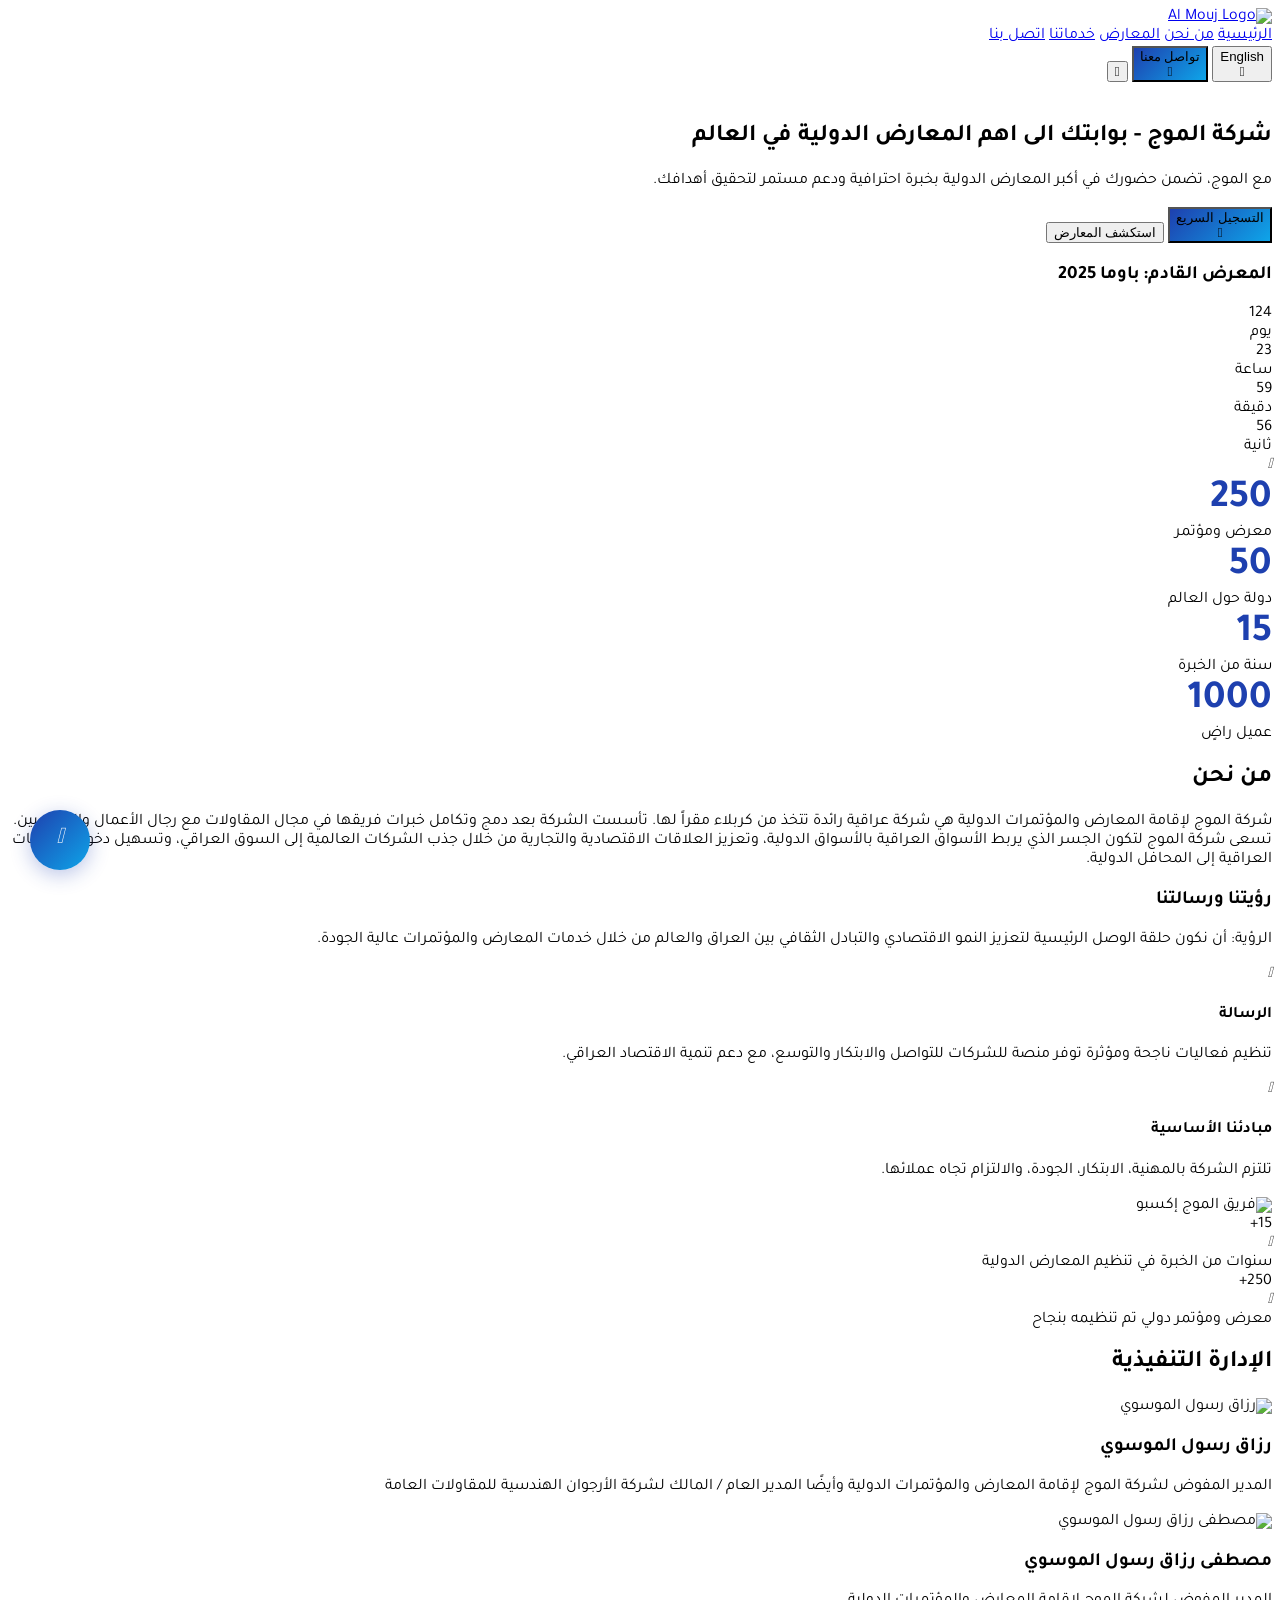
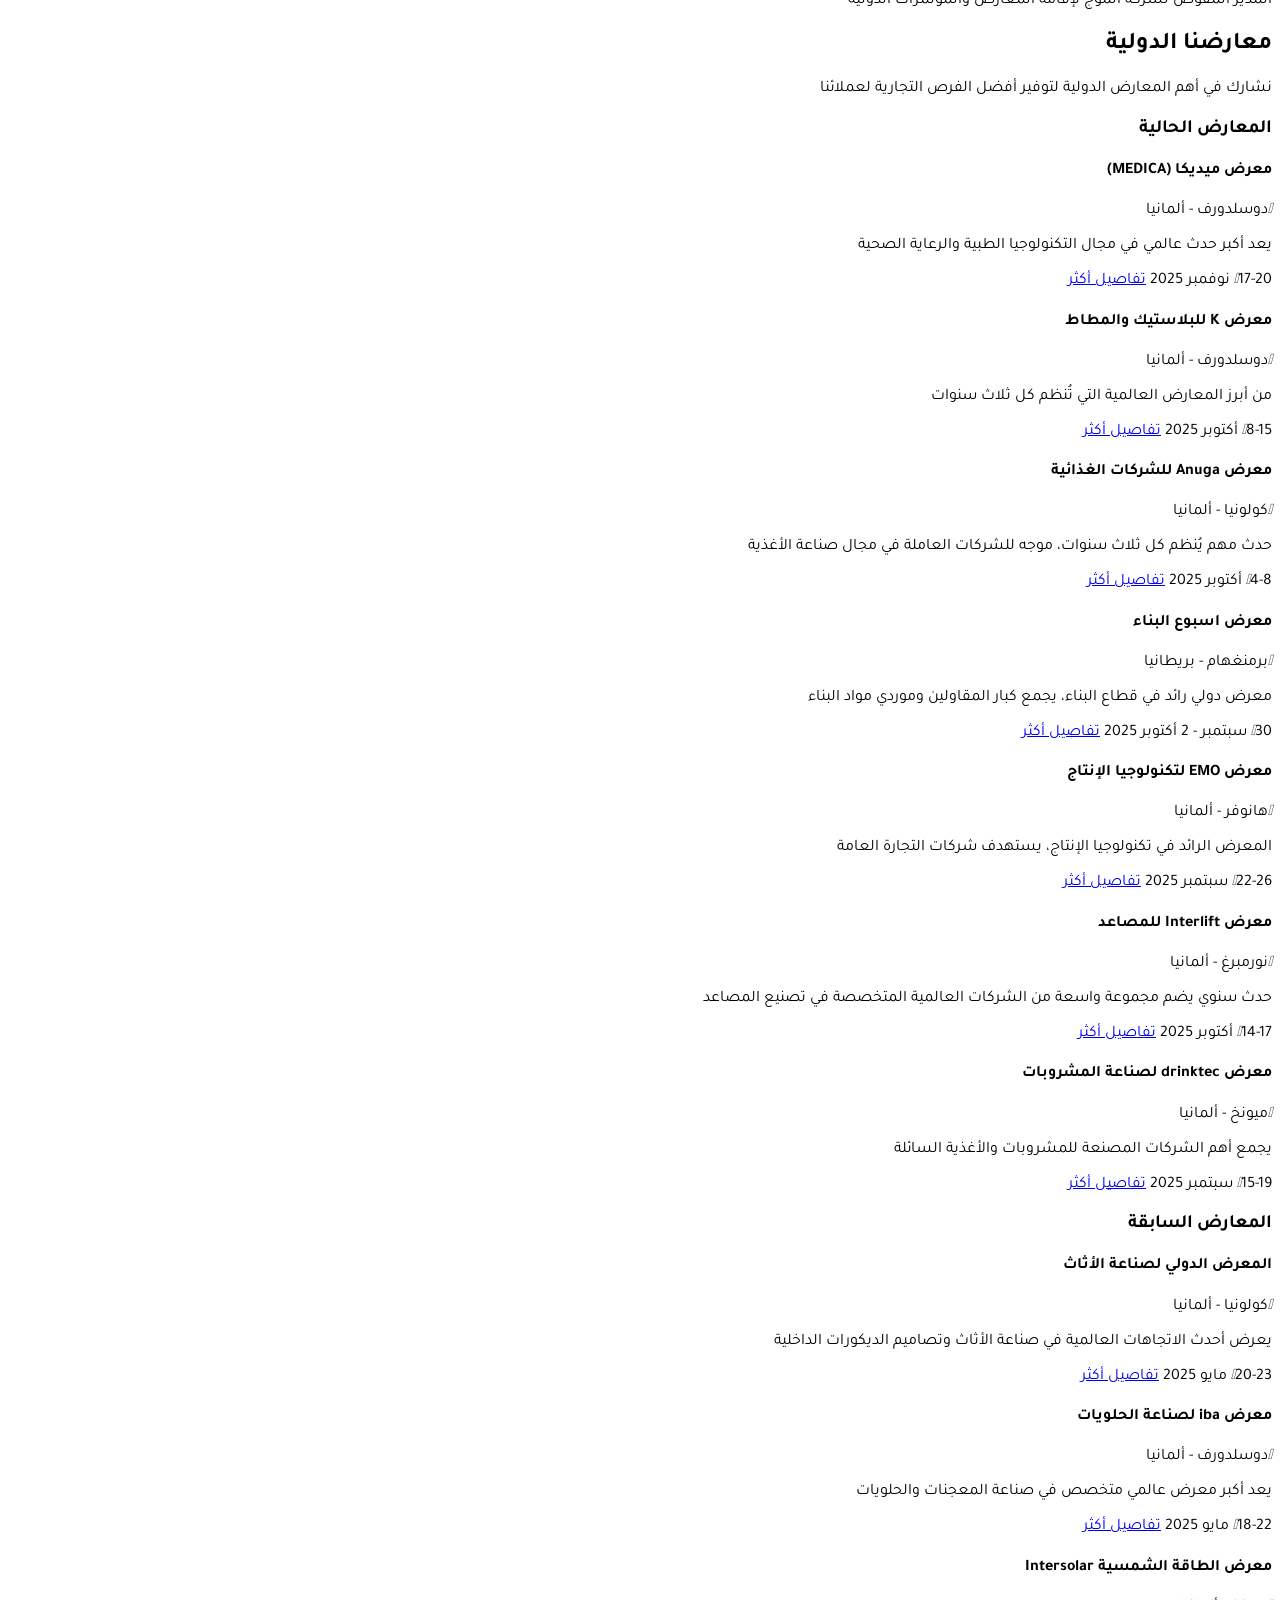
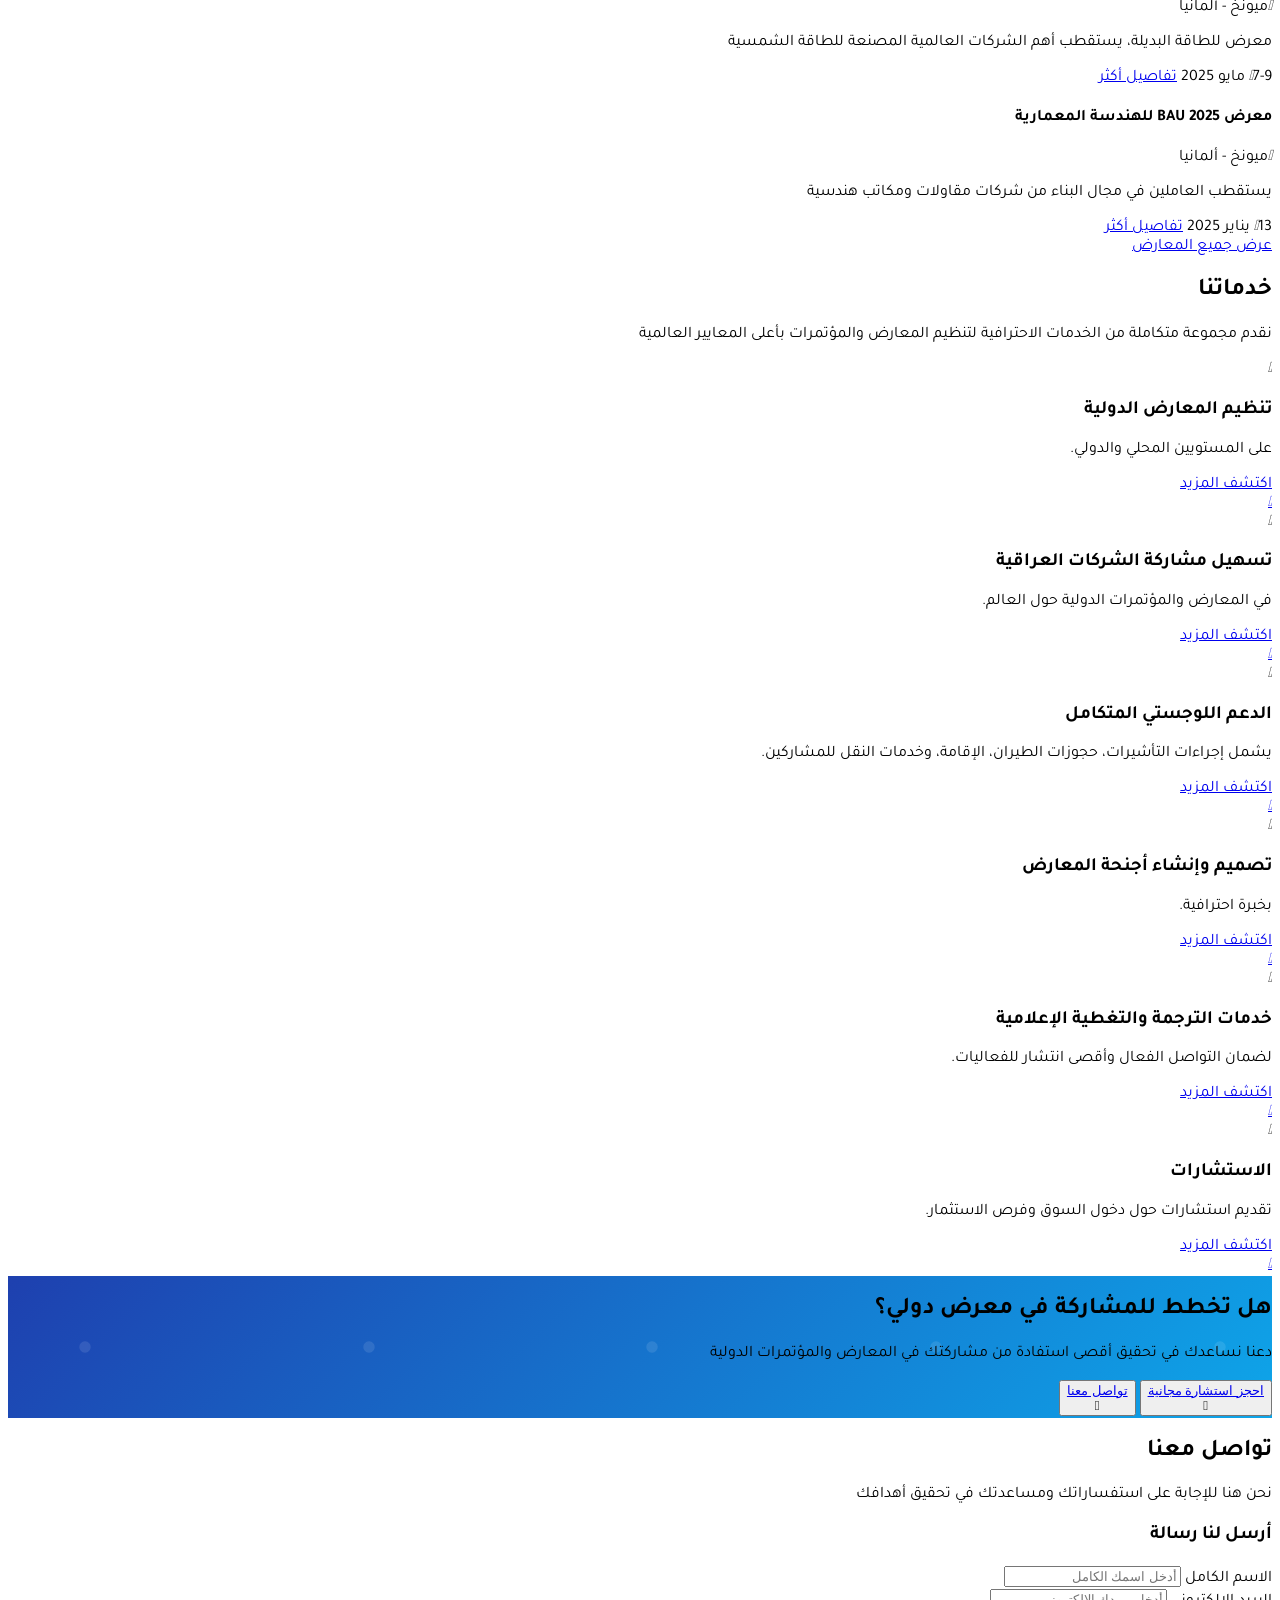
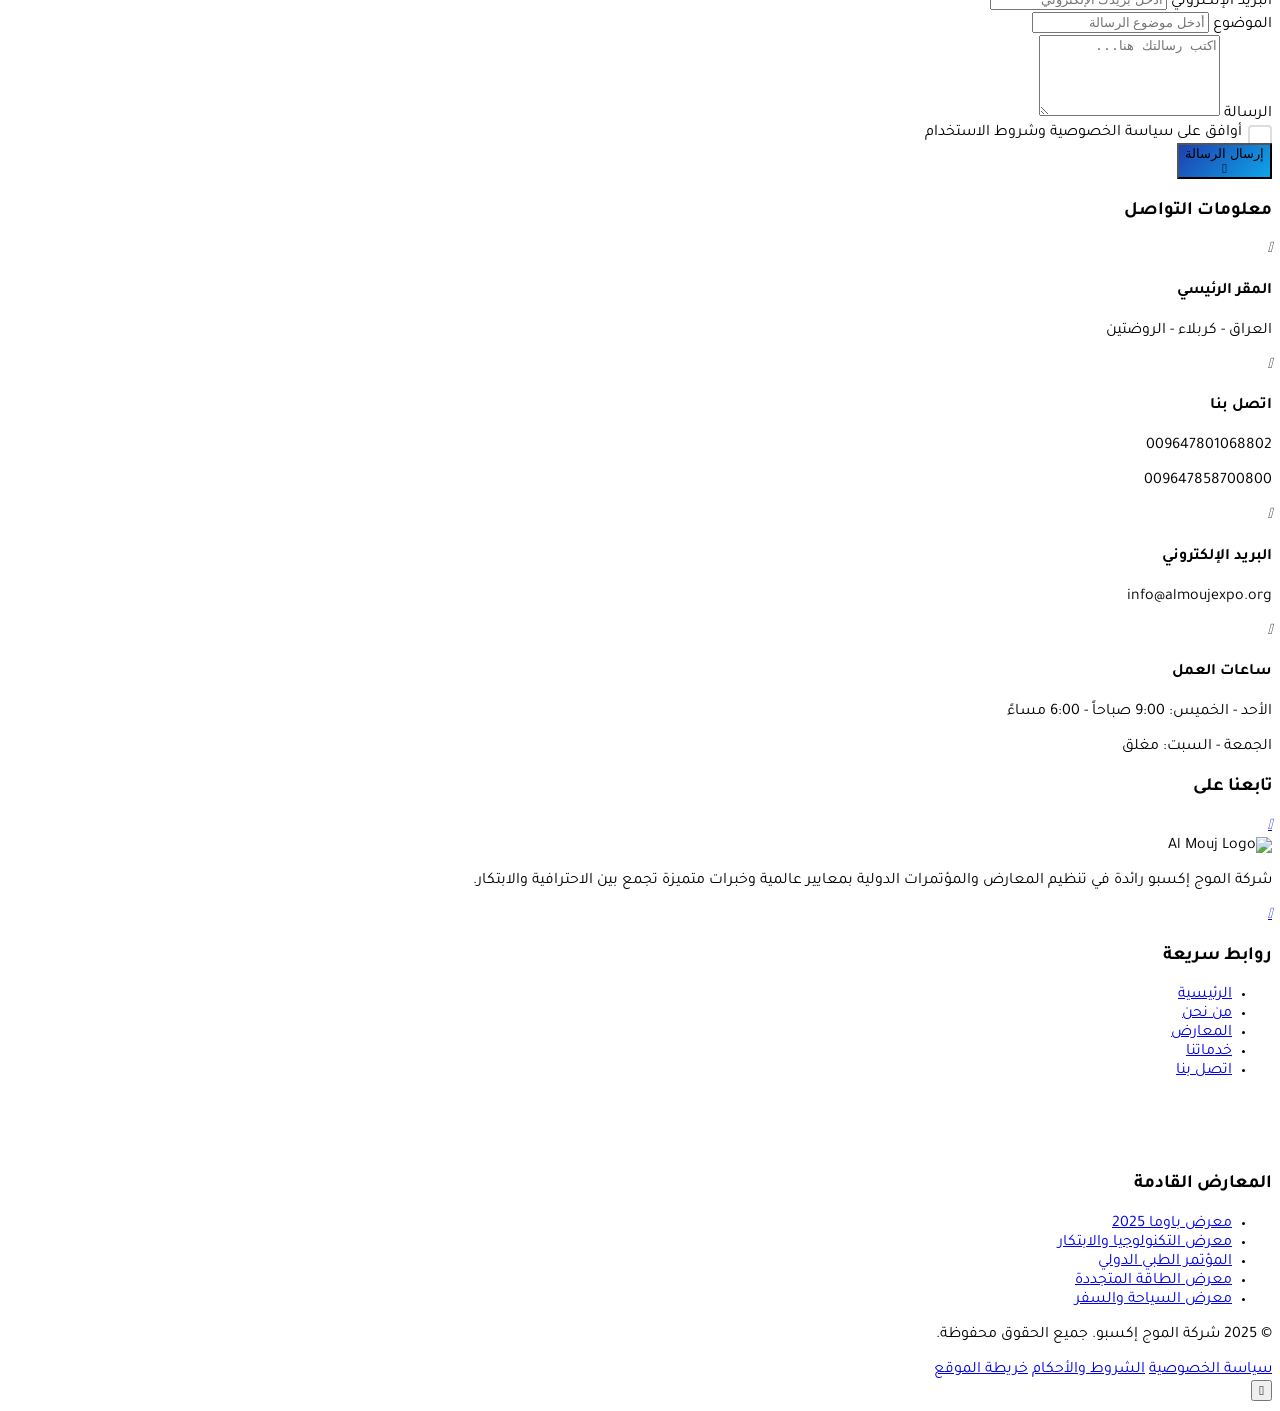
==== index.html @ dd0ef7db "Add files via upload" ====
<!DOCTYPE html>
<html lang="ar" dir="rtl">
<head>
    <meta charset="UTF-8">
    <meta name="viewport" content="width=device-width, initial-scale=1.0">
    <title>شركة الموج للمعارض الدولية</title>
    <link rel="icon" type="image/png" href="image/logo almouj .png" sizes="32*32">
    <meta name="description" content="شركة الموج إكسبو رائدة في تنظيم المعارض والمؤتمرات الدولية بمعايير عالمية وخبرات متميزة">
    <meta name="keywords" content="معارض دولية, مؤتمرات, تنظيم فعاليات, الموج إكسبو, معارض تجارية">
 

    <!-- Tailwind CSS -->
    <script src="https://cdn.tailwindcss.com/3.4.16"></script>
    <script>
        tailwind.config = {
            theme: {
                extend: {
                    colors: {
                        primary: '#1e40af',
                        secondary: '#daa520',
                        accent: '#0ea5e9'
                    },
                    borderRadius: {
                        'none': '0px',
                        'sm': '4px',
                        DEFAULT: '8px',
                        'md': '12px',
                        'lg': '16px',
                        'xl': '20px',
                        '2xl': '24px',
                        '3xl': '32px',
                        'full': '9999px',
                        'button': '8px'
                    },
                    animation: {
                        'fade-in': 'fadeIn 0.5s ease-in-out',
                        'slide-up': 'slideUp 0.6s ease-out',
                        'bounce-slow': 'bounce 2s infinite',
                        'pulse-slow': 'pulse 3s infinite',
                        'float': 'float 3s ease-in-out infinite'
                    },
                    keyframes: {
                        fadeIn: {
                            '0%': { opacity: '0' },
                            '100%': { opacity: '1' }
                        },
                        slideUp: {
                            '0%': { transform: 'translateY(30px)', opacity: '0' },
                            '100%': { transform: 'translateY(0)', opacity: '1' }
                        },
                        float: {
                            '0%, 100%': { transform: 'translateY(0px)' },
                            '50%': { transform: 'translateY(-10px)' }
                        }
                    }
                }
            }
        }
    </script>
    
    <!-- Google Fonts -->
    <link rel="preconnect" href="https://fonts.googleapis.com">
    <link rel="preconnect" href="https://fonts.gstatic.com" crossorigin>
    <link href="https://fonts.googleapis.com/css2?family=Tajawal:wght@300;400;500;700;900&display=swap" rel="stylesheet">
    
    <!-- Remix Icons -->
    <link rel="stylesheet" href="https://cdnjs.cloudflare.com/ajax/libs/remixicon/4.6.0/remixicon.min.css">
    
    <!-- AOS Animation Library -->
    <link href="https://unpkg.com/aos@2.3.1/dist/aos.css" rel="stylesheet">
    
    <!-- Custom Advanced Styles -->
    <link rel="stylesheet" href="styles.css">
    
    <style>
        :where([class^="ri-"])::before { content: "\f3c2"; }
        
        body {
            font-family: 'Tajawal', sans-serif;
            scroll-behavior: smooth;
        }
        
        /* Loading Screen */
        .loading-screen {
            position: fixed;
            top: 0;
            left: 0;
            width: 100%;
            height: 100%;
            background: linear-gradient(135deg, #1e40af, #0ea5e9);
            display: flex;
            justify-content: center;
            align-items: center;
            z-index: 9999;
            transition: opacity 0.5s ease-out;
        }
        
        .loading-logo {
            width: 100px;
            height: 100px;
            border: 4px solid rgba(255, 255, 255, 0.3);
            border-top: 4px solid white;
            border-radius: 50%;
            animation: spin 1s linear infinite;
        }
        
        @keyframes spin {
            0% { transform: rotate(0deg); }
            100% { transform: rotate(360deg); }
        }
        
        /* Custom Scrollbar */
        ::-webkit-scrollbar {
            width: 8px;
        }
        
        ::-webkit-scrollbar-track {
            background: #f1f1f1;
        }
        
        ::-webkit-scrollbar-thumb {
            background: #1e40af;
            border-radius: 4px;
        }
        
        ::-webkit-scrollbar-thumb:hover {
            background: #1e3a8a;
        }
        
        /* Enhanced Animations */
        .countdown-item {
            position: relative;
            animation: float 3s ease-in-out infinite;
        }
        
        .countdown-item:nth-child(2) {
            animation-delay: 0.5s;
        }
        
        .countdown-item:nth-child(3) {
            animation-delay: 1s;
        }
        
        .countdown-item:nth-child(4) {
            animation-delay: 1.5s;
        }
        
        .countdown-item::after {
            content: ':';
            position: absolute;
            right: -12px;
            top: 50%;
            transform: translateY(-50%);
            font-size: 2rem;
            color: #fff;
        }
        
        .countdown-item:last-child::after {
            display: none;
        }
        
        .partner-logo {
            transition: all 0.3s ease;
            cursor: pointer;
        }
        
        .partner-logo:hover {
            transform: scale(1.1) rotate(5deg);
            box-shadow: 0 10px 25px rgba(0,0,0,0.15);
        }
        
        .service-card {
            transition: all 0.3s ease;
            position: relative;
            overflow: hidden;
        }
        
        .service-card::before {
            content: '';
            position: absolute;
            top: 0;
            left: -100%;
            width: 100%;
            height: 100%;
            background: linear-gradient(90deg, transparent, rgba(30, 64, 175, 0.1), transparent);
            transition: left 0.5s;
        }
        
        .service-card:hover::before {
            left: 100%;
        }
        
        .service-card:hover {
            transform: translateY(-10px);
            box-shadow: 0 20px 40px rgba(0,0,0,0.1);
        }
        
        .service-card:hover .service-icon {
            transform: translateY(-10px) scale(1.1);
            color: #1e40af;
        }
        
        .service-icon {
            transition: all 0.3s ease;
        }
        
        .hero-overlay {
            background: linear-gradient(135deg, rgba(0,0,0,0.1), rgba(30,64,175,0.8));
        }
        
        /* Enhanced Form Styles */
        input:focus, textarea:focus, select:focus {
            outline: none;
            border-color: #1e40af;
            box-shadow: 0 0 0 3px rgba(30, 64, 175, 0.1);
            transform: translateY(-2px);
        }
        
        input, textarea, select {
            transition: all 0.3s ease;
        }
        
        /* Custom Checkbox */
        .custom-checkbox {
            position: relative;
            padding-right: 30px;
            cursor: pointer;
            user-select: none;
        }
        
        .custom-checkbox input {
            position: absolute;
            opacity: 0;
            cursor: pointer;
            height: 0;
            width: 0;
        }
        
        .checkmark {
            position: absolute;
            top: 0;
            right: 0;
            height: 20px;
            width: 20px;
            background-color: #fff;
            border: 2px solid #ddd;
            border-radius: 4px;
            transition: all 0.3s ease;
        }
        
        .custom-checkbox:hover input ~ .checkmark {
            border-color: #1e40af;
            transform: scale(1.1);
        }
        
        .custom-checkbox input:checked ~ .checkmark {
            background-color: #1e40af;
            border-color: #1e40af;
        }
        
        .checkmark:after {
            content: "";
            position: absolute;
            display: none;
        }
        
        .custom-checkbox input:checked ~ .checkmark:after {
            display: block;
        }
        
        .custom-checkbox .checkmark:after {
            left: 6px;
            top: 2px;
            width: 5px;
            height: 10px;
            border: solid white;
            border-width: 0 2px 2px 0;
            transform: rotate(45deg);
        }
        
        /* Tab Styles */
        .tab-button {
            transition: all 0.3s ease;
            position: relative;
        }
        
        .tab-button.active {
            background-color: #1e40af;
            color: white;
            transform: translateY(-2px);
            box-shadow: 0 5px 15px rgba(30, 64, 175, 0.3);
        }
        
        .tab-button:not(.active):hover {
            background-color: rgba(30, 64, 175, 0.1);
            transform: translateY(-1px);
        }
        
        /* Enhanced Button Styles */
        .btn-primary {
            background: linear-gradient(135deg, #1e40af, #0ea5e9);
            transition: all 0.3s ease;
            position: relative;
            overflow: hidden;
        }
        
        .btn-primary::before {
            content: '';
            position: absolute;
            top: 0;
            left: -100%;
            width: 100%;
            height: 100%;
            background: linear-gradient(90deg, transparent, rgba(255,255,255,0.2), transparent);
            transition: left 0.5s;
        }
        
        .btn-primary:hover::before {
            left: 100%;
        }
        
        .btn-primary:hover {
            transform: translateY(-2px);
            box-shadow: 0 10px 25px rgba(30, 64, 175, 0.3);
        }
        
        /* Parallax Effect */
        .parallax {
            background-attachment: fixed;
            background-position: center;
            background-repeat: no-repeat;
            background-size: cover;
        }
        
        /* Statistics Counter Animation */
        .stat-number {
            font-size: 2.5rem;
            font-weight: bold;
            color: #1e40af;
        }
        
        /* Blog Card Hover Effects */
        .blog-card {
            transition: all 0.3s ease;
            position: relative;
            overflow: hidden;
        }
        
        .blog-card:hover {
            transform: translateY(-10px);
            box-shadow: 0 20px 40px rgba(0,0,0,0.15);
        }
        
        .blog-card:hover .blog-image {
            transform: scale(1.1);
        }
        
        .blog-image {
            transition: transform 0.5s ease;
        }
        
        /* Floating Chat Button */
        .chat-button {
            position: fixed;
            bottom: 30px;
            left: 30px;
            width: 60px;
            height: 60px;
            background: linear-gradient(135deg, #1e40af, #0ea5e9);
            border-radius: 50%;
            display: flex;
            align-items: center;
            justify-content: center;
            color: white;
            font-size: 24px;
            cursor: pointer;
            box-shadow: 0 5px 20px rgba(30, 64, 175, 0.3);
            transition: all 0.3s ease;
            z-index: 1000;
            animation: bounce-slow 2s infinite;
        }
        
        .chat-button:hover {
            transform: scale(1.1);
            box-shadow: 0 10px 30px rgba(30, 64, 175, 0.4);
        }
        
        /* Mobile Menu Animation */
        .mobile-menu {
            transform: translateX(100%);
            transition: transform 0.3s ease;
        }
        
        .mobile-menu.active {
            transform: translateX(0);
        }
        
        /* Progress Bar */
        .progress-bar {
            position: fixed;
            top: 0;
            left: 0;
            height: 3px;
            background: linear-gradient(90deg, #1e40af, #0ea5e9);
            z-index: 9999;
            transition: width 0.3s ease;
        }
        
        /* Testimonial Carousel */
        .testimonial-card {
            min-height: 200px;
            transition: all 0.3s ease;
        }
        
        .testimonial-card:hover {
            transform: scale(1.05);
        }
        
        /* Map Pins Animation */
        .map-pin {
            animation: pulse 2s infinite;
        }
        
        .map-pin:nth-child(2) { animation-delay: 0.5s; }
        .map-pin:nth-child(3) { animation-delay: 1s; }
        .map-pin:nth-child(4) { animation-delay: 1.5s; }
        
        /* Newsletter Section */
        .newsletter-bg {
            background: linear-gradient(135deg, #1e40af, #0ea5e9);
            position: relative;
            overflow: hidden;
        }
        
        .newsletter-bg::before {
            content: '';
            position: absolute;
            top: -50%;
            left: -50%;
            width: 200%;
            height: 200%;
            background: url('data:image/svg+xml,<svg xmlns="http://www.w3.org/2000/svg" viewBox="0 0 100 100"><circle cx="50" cy="50" r="2" fill="rgba(255,255,255,0.1)"/></svg>') repeat;
            animation: float 20s linear infinite;
        }
        
        /* Enhanced Responsive Design */
        @media (max-width: 768px) {
            .hero-title {
                font-size: 2.5rem;
            }
            
            .countdown-item {
                width: 60px;
                padding: 0.5rem;
            }
            
            .service-card {
                margin-bottom: 1rem;
            }
        }
        
        /* Dark Mode Support */
        @media (prefers-color-scheme: dark) {
            .bg-white {
                background-color: #1f2937;
            }
            
            .text-gray-900 {
                color: #f9fafb;
            }
            
            .text-gray-700 {
                color: #d1d5db;
            }
        }
    </style>
</head>

<body class="bg-white">
    <!-- Loading Screen -->
    <div id="loading-screen" class="loading-screen">
        <div class="loading-logo"></div>
    </div>
    
    <!-- Progress Bar -->
    <div id="progress-bar" class="progress-bar" style="width: 0%"></div>
    
    <!-- Navigation -->
    <header class="bg-white/95 backdrop-blur-sm shadow-md fixed w-full top-0 z-50 transition-all duration-300" id="navbar">
        <div class="container mx-auto px-4 py-3 flex items-center justify-between">
            <a href="#home">  <img src="image/logo almouj .png" alt="Al Mouj Logo" class="h-full" width="160" >  </a>

            
            <nav class="hidden md:flex items-center space-x-1 space-x-reverse">
                
                <a href="#home" class="nav-link px-4 py-2 text-gray-800 hover:text-primary font-medium transition-all duration-300 hover:bg-primary/5 rounded-lg" >الرئيسية</a>
                <a href="#about" class="nav-link px-4 py-2 text-gray-800 hover:text-primary font-medium transition-all duration-300 hover:bg-primary/5 rounded-lg">من نحن</a>
                <a href="#exhibitions" class="nav-link px-4 py-2 text-gray-800 hover:text-primary font-medium transition-all duration-300 hover:bg-primary/5 rounded-lg">المعارض</a>
                <a href="#services" class="nav-link px-4 py-2 text-gray-800 hover:text-primary font-medium transition-all duration-300 hover:bg-primary/5 rounded-lg">خدماتنا</a>
                <a href="#contact" class="nav-link px-4 py-2 text-gray-800 hover:text-primary font-medium transition-all duration-300 hover:bg-primary/5 rounded-lg">اتصل بنا</a>
            
            </nav>
            
            <div class="flex items-center space-x-4 space-x-reverse">
                <button class="bg-white border border-gray-300 rounded-button px-3 py-1 text-sm text-gray-700 hover:bg-gray-50 transition-all duration-300 hover:scale-105 whitespace-nowrap">
                    <span class="flex items-center">
                        <span class="mr-1">English</span>
                        <div class="w-5 h-5 flex items-center justify-center">
                            <i class="ri-global-line"></i>
                        </div>
                    </span>
                </button>                <button class="btn-primary text-white rounded-button px-5 py-2 whitespace-nowrap" onclick="window.location.href='https://typecard.com/418518d1/'">
                    <span class="flex items-center">
                        <span class="mr-1">تواصل معنا</span>
                        <div class="w-5 h-5 flex items-center justify-center">
                            <i class="ri-phone-line"></i>
                        </div>
                    </span>
                </button>               
                <button class="md:hidden w-10 h-10 flex items-center justify-center text-gray-700 hover:bg-gray-100 rounded-lg transition-colors" id="mobile-menu-button">
                    <i class="ri-menu-line text-2xl"></i>
                </button>
            </div>
        </div>
        
        <!-- Mobile Menu -->
        <div id="mobile-menu" class="mobile-menu md:hidden bg-white border-t shadow-lg">
            <div class="container mx-auto px-4 py-2">
                <div class="flex flex-col space-y-2">
                    <a href="#home" class="mobile-nav-link px-4 py-3 text-gray-800 hover:text-primary hover:bg-primary/5 font-medium transition-all duration-300 rounded-lg">الرئيسية</a>
                    <a href="#about" class="mobile-nav-link px-4 py-3 text-gray-800 hover:text-primary hover:bg-primary/5 font-medium transition-all duration-300 rounded-lg">من نحن</a>
                    <a href="#exhibitions" class="mobile-nav-link px-4 py-3 text-gray-800 hover:text-primary hover:bg-primary/5 font-medium transition-all duration-300 rounded-lg">المعارض</a>
                    <a href="#services" class="mobile-nav-link px-4 py-3 text-gray-800 hover:text-primary hover:bg-primary/5 font-medium transition-all duration-300 rounded-lg">خدماتنا</a>
                    <a href="#partners" class="mobile-nav-link px-4 py-3 text-gray-800 hover:text-primary hover:bg-primary/5 font-medium transition-all duration-300 rounded-lg">شركاؤنا</a>
                    <a href="#blog" class="mobile-nav-link px-4 py-3 text-gray-800 hover:text-primary hover:bg-primary/5 font-medium transition-all duration-300 rounded-lg">المدونة</a>
                    <a href="#contact" class="mobile-nav-link px-4 py-3 text-gray-800 hover:text-primary hover:bg-primary/5 font-medium transition-all duration-300 rounded-lg">اتصل بنا</a>
                </div>
            </div>
        </div>
    </header>

    <!-- Hero Section -->
    <section id="home" class="relative h-screen pt-16 overflow-hidden">
        <div class="absolute inset-0 w-full h-full parallax" style="background-image: url('https://readdy.ai/api/search-image?query=professional%20exhibition%20hall%20with%20international%20business%20people%20networking%2C%20modern%20architecture%2C%20luxury%20design%2C%20blue%20and%20gold%20color%20scheme%2C%20high-end%20corporate%20event%2C%20global%20business%20conference%2C%20professional%20lighting%2C%20wide%20angle%20view&width=1920&height=1080&seq=hero1&orientation=landscape'); background-size: cover; background-position: center;"></div>
        <div class="absolute inset-0 hero-overlay"></div>
        
        <div class="container mx-auto px-4 h-full flex items-center relative z-10">
            <div class="max-w-4xl" data-aos="fade-up" data-aos-duration="1000">
                <h1 class="hero-title text-4xl md:text-5xl lg:text-6xl font-bold text-white mb-6">
                    <span class="block mb-2 animate-slide-up">شركة الموج - بوابتك الى اهم المعارض الدولية في العالم</span>
                </h1>
                
                <p class="text-xl text-white/90 mb-8 animate-fade-in" style="animation-delay: 0.6s;">
                    مع الموج، تضمن حضورك في أكبر المعارض الدولية بخبرة احترافية ودعم مستمر لتحقيق أهدافك.
                </p>
                
                <div class="flex flex-col sm:flex-row space-y-4 sm:space-y-0 sm:space-x-4 sm:space-x-reverse animate-fade-in" style="animation-delay: 0.8s;">
                    <button class="btn-primary text-white rounded-button px-8 py-3 text-lg font-medium whitespace-nowrap" onclick="window.location.href=\'https://typecard.com/418518d1/\'">
                        <span class="flex items-center justify-center">
                            <span>التسجيل السريع</span>
                            <div class="w-6 h-6 flex items-center justify-center mr-2">
                                <i class="ri-arrow-left-line"></i>
                            </div>
                        </span>
                    </button>
                    
                    <button class="bg-white/10 backdrop-blur-sm text-white border border-white/30 rounded-button px-8 py-3 text-lg font-medium hover:bg-white/20 transition-all duration-300 hover:scale-105 whitespace-nowrap" onclick="window.location.href=\'https://typecard.com/418518d1/\'">
                        <span class="flex items-center justify-center">
                            <span>استكشف المعارض</span>
                        </span>
                    </button>
                </div>
            </div>
        </div>
        
        <!-- Countdown Section -->
        <div class="absolute bottom-10 left-0 right-0 z-10" data-aos="fade-up" data-aos-delay="1000">
            <div class="container mx-auto px-4">
                <div class="bg-white/10 backdrop-blur-md rounded-lg p-6 max-w-3xl mx-auto border border-white/20">
                    <h3 class="text-xl text-white font-bold mb-4 text-center">المعرض القادم: باوما 2025</h3>
                    <div class="flex justify-center space-x-4 space-x-reverse">
                        <div class="countdown-item bg-primary/80 backdrop-blur-sm rounded-lg p-3 w-20 text-center">
                            <div class="text-2xl font-bold text-white" id="days">125</div>
                            <div class="text-xs text-white/80">يوم</div>
                        </div>
                        <div class="countdown-item bg-primary/80 backdrop-blur-sm rounded-lg p-3 w-20 text-center">
                            <div class="text-2xl font-bold text-white" id="hours">16</div>
                            <div class="text-xs text-white/80">ساعة</div>
                        </div>
                        <div class="countdown-item bg-primary/80 backdrop-blur-sm rounded-lg p-3 w-20 text-center">
                            <div class="text-2xl font-bold text-white" id="minutes">42</div>
                            <div class="text-xs text-white/80">دقيقة</div>
                        </div>
                        <div class="countdown-item bg-primary/80 backdrop-blur-sm rounded-lg p-3 w-20 text-center">
                            <div class="text-2xl font-bold text-white" id="seconds">37</div>
                            <div class="text-xs text-white/80">ثانية</div>
                        </div>
                    </div>
                </div>
            </div>
        </div>
        
        <!-- Scroll Indicator -->
        <div class="absolute bottom-5 left-1/2 transform -translate-x-1/2 text-white animate-bounce">
            <i class="ri-arrow-down-line text-2xl"></i>
        </div>
    </section>

    <!-- Statistics Section -->
    <section class="py-16 bg-gradient-to-r from-primary to-accent text-white">
        <div class="container mx-auto px-4">
            <div class="grid grid-cols-2 md:grid-cols-4 gap-8 text-center">
                <div data-aos="fade-up" data-aos-delay="100">
                    <div class="stat-number text-white" data-count="250">0</div>
                    <div class="text-white/80">معرض ومؤتمر</div>
                </div>
                <div data-aos="fade-up" data-aos-delay="200">
                    <div class="stat-number text-white" data-count="50">0</div>
                    <div class="text-white/80">دولة حول العالم</div>
                </div>
                <div data-aos="fade-up" data-aos-delay="300">
                    <div class="stat-number text-white" data-count="15">0</div>
                    <div class="text-white/80">سنة من الخبرة</div>
                </div>
                <div data-aos="fade-up" data-aos-delay="400">
                    <div class="stat-number text-white" data-count="1000">0</div>
                    <div class="text-white/80">عميل راضٍ</div>
                </div>
            </div>
        </div>
    </section>


    <!-- About Section -->
    <section id="about" class="py-20 bg-gray-50">
        <div class="container mx-auto px-4">
            <div class="text-center mb-16" data-aos="fade-up">
                <h2 class="text-3xl md:text-4xl font-bold text-gray-900 mb-4">من نحن</h2>
                <p class="text-lg text-gray-600 max-w-3xl mx-auto">شركة الموج لإقامة المعارض والمؤتمرات الدولية هي شركة عراقية رائدة تتخذ من كربلاء مقراً لها. تأسست الشركة بعد دمج وتكامل خبرات فريقها في مجال المقاولات مع رجال الأعمال والصناعيين. تسعى شركة الموج لتكون الجسر الذي يربط الأسواق العراقية بالأسواق الدولية، وتعزيز العلاقات الاقتصادية والتجارية من خلال جذب الشركات العالمية إلى السوق العراقي، وتسهيل دخول الشركات العراقية إلى المحافل الدولية.</p>
            </div>
            
            <div class="grid grid-cols-1 md:grid-cols-2 gap-12 items-center">
                <div data-aos="fade-right">
                    <h3 class="text-2xl font-bold text-gray-900 mb-4">رؤيتنا ورسالتنا</h3>
                    <p class="text-gray-700 mb-6">الرؤية: أن نكون حلقة الوصل الرئيسية لتعزيز النمو الاقتصادي والتبادل الثقافي بين العراق والعالم من خلال خدمات المعارض والمؤتمرات عالية الجودة.</p>
                    
                    <div class="space-y-4">
                        <div class="flex items-start" data-aos="fade-up" data-aos-delay="100">
                            <div class="w-10 h-10 flex items-center justify-center bg-primary/10 rounded-full text-primary mr-4 flex-shrink-0">
                                <i class="ri-eye-line text-xl"></i>
                            </div>
                            
                            <div>
                                <h4 class="text-lg font-medium text-gray-900 mb-1">الرسالة</h4>
                                <p class="text-gray-700">تنظيم فعاليات ناجحة ومؤثرة توفر منصة للشركات للتواصل والابتكار والتوسع، مع دعم تنمية الاقتصاد العراقي.</p>
                            </div>
                        </div>
                        
                        <div class="flex items-start" data-aos="fade-up" data-aos-delay="200">
                            <div class="w-10 h-10 flex items-center justify-center bg-primary/10 rounded-full text-primary mr-4 flex-shrink-0">
                                <i class="ri-flag-line text-xl"></i>
                            </div>
                            <div>
                                <h4 class="text-lg font-medium text-gray-900 mb-1">مبادئنا الأساسية</h4>
                                <p class="text-gray-700">تلتزم الشركة بالمهنية، الابتكار، الجودة، والالتزام تجاه عملائها.</p>
                            </div>
                        </div>

                    </div>
                </div>
                
                <div class="relative" data-aos="fade-left">
                    <img src="https://readdy.ai/api/search-image?query=professional%20business%20team%20of%20diverse%20executives%20in%20a%20modern%20office%20setting%2C%20discussing%20exhibition%20plans%2C%20Arabic%20and%20international%20team%20members%2C%20professional%20attire%2C%20corporate%20environment%2C%20high-end%20office%20design%20with%20blue%20accents&width=600&height=600&seq=team1&orientation=squarish" alt="فريق الموج إكسبو" class="rounded-lg shadow-xl w-full h-auto object-cover">
                    
                    <div class="absolute -bottom-6 -left-6 bg-white rounded-lg shadow-lg p-4 w-48" data-aos="zoom-in" data-aos-delay="500">
                        <div class="flex items-center justify-between mb-2">
                            <div class="text-primary font-bold text-2xl">15+</div>
                            <div class="w-8 h-8 flex items-center justify-center bg-primary/10 rounded-full text-primary">
                                <i class="ri-calendar-line"></i>
                            </div>
                        </div>
                        <div class="text-gray-700 text-sm">سنوات من الخبرة في تنظيم المعارض الدولية</div>
                    </div>
                    
                    <div class="absolute -top-6 -right-6 bg-white rounded-lg shadow-lg p-4 w-48" data-aos="zoom-in" data-aos-delay="600">
                        <div class="flex items-center justify-between mb-2">
                            <div class="text-primary font-bold text-2xl">250+</div>
                            <div class="w-8 h-8 flex items-center justify-center bg-primary/10 rounded-full text-primary">
                                <i class="ri-building-line"></i>
                            </div>
                        </div>
                        <div class="text-gray-700 text-sm">معرض ومؤتمر دولي تم تنظيمه بنجاح</div>
                    </div>
                </div>
            </div>
        </div>
    </section>

    <!-- Executive Management Section -->
    <section id="executive-management" class="py-20 bg-white">
        <div class="container mx-auto px-4">
            <div class="text-center mb-16" data-aos="fade-up">
                <h2 class="text-3xl md:text-4xl font-bold text-gray-900 mb-4">الإدارة التنفيذية</h2>
            </div>
            
            <div class="grid grid-cols-1 md:grid-cols-2 gap-12 items-center">
                <div class="bg-white rounded-lg shadow-lg p-8 text-center" data-aos="fade-up" data-aos-delay="100">
                    <img src="image/رزاق رسول الموسوي.jpg" alt="رزاق رسول الموسوي" class="w-40 h-40 rounded-full mx-auto mb-4 object-cover">
                    <h3 class="text-xl font-bold text-gray-900 mb-2">رزاق رسول الموسوي</h3>
                    <p class="text-gray-700">المدير المفوض لشركة الموج لإقامة المعارض والمؤتمرات الدولية وأيضًا المدير العام / المالك لشركة الأرجوان الهندسية للمقاولات العامة</p>
                </div>
                <div class="bg-white rounded-lg shadow-lg p-8 text-center" data-aos="fade-up" data-aos-delay="200">
                    <img src="image/مصطفى رزاق رسول الموسوي.jpg" alt="مصطفى رزاق رسول الموسوي" class="w-40 h-40 rounded-full mx-auto mb-4 object-cover">
                    <h3 class="text-xl font-bold text-gray-900 mb-2">مصطفى رزاق رسول الموسوي</h3>
                    <p class="text-gray-700">المدير المفوض لشركة الموج لإقامة المعارض والمؤتمرات الدولية</p>
                </div>
            </div>
        </div>
    </section>

<!-- Exhibitions Section -->
    <section id="exhibitions" class="py-20 bg-gray-50">
        <div class="container mx-auto px-4">
            <div class="text-center mb-16" data-aos="fade-up">
                <h2 class="text-3xl md:text-4xl font-bold text-gray-900 mb-4">معارضنا الدولية</h2>
                <p class="text-lg text-gray-600 max-w-3xl mx-auto">نشارك في أهم المعارض الدولية لتوفير أفضل الفرص التجارية لعملائنا</p>
            </div>
            
            <!-- المعارض الحالية -->
            <div class="mb-16">
                <h3 class="text-2xl font-bold text-center mb-12 text-blue-600">المعارض الحالية</h3>
                <div class="grid md:grid-cols-2 lg:grid-cols-3 gap-8">
                    <!-- معرض ميديكا -->
                    <div class="bg-white rounded-lg shadow-lg overflow-hidden hover:shadow-xl transition-shadow duration-300" data-aos="fade-up" data-aos-delay="100">
                        <div class="p-6">
                            <h4 class="text-xl font-bold mb-3 text-blue-600">معرض ميديكا (MEDICA)</h4>
                            <p class="text-gray-600 mb-2"><i class="ri-map-pin-line mr-1"></i>دوسلدورف - ألمانيا</p>
                            <p class="text-gray-700 mb-4">يعد أكبر حدث عالمي في مجال التكنولوجيا الطبية والرعاية الصحية</p>
                            <div class="flex justify-between items-center">
                                <span class="text-blue-500 font-semibold"><i class="ri-calendar-line mr-1"></i>17-20 نوفمبر 2025</span>
                                <a href="Exhibitions.html" class="bg-blue-600 text-white px-4 py-2 rounded hover:bg-blue-700 transition-colors">
                                    تفاصيل أكثر
                                </a>
                            </div>
                        </div>
                    </div>

                    <!-- معرض K للبلاستيك -->
                    <div class="bg-white rounded-lg shadow-lg overflow-hidden hover:shadow-xl transition-shadow duration-300" data-aos="fade-up" data-aos-delay="200">
                        <div class="p-6">
                            <h4 class="text-xl font-bold mb-3 text-blue-600">معرض K للبلاستيك والمطاط</h4>
                            <p class="text-gray-600 mb-2"><i class="ri-map-pin-line mr-1"></i>دوسلدورف - ألمانيا</p>
                            <p class="text-gray-700 mb-4">من أبرز المعارض العالمية التي تُنظم كل ثلاث سنوات</p>
                            <div class="flex justify-between items-center">
                                <span class="text-blue-500 font-semibold"><i class="ri-calendar-line mr-1"></i>8-15 أكتوبر 2025</span>
                                <a href="Exhibitions.html" class="bg-blue-600 text-white px-4 py-2 rounded hover:bg-blue-700 transition-colors">
                                    تفاصيل أكثر
                                </a>
                            </div>
                        </div>
                    </div>

                    <!-- معرض Anuga -->
                    <div class="bg-white rounded-lg shadow-lg overflow-hidden hover:shadow-xl transition-shadow duration-300" data-aos="fade-up" data-aos-delay="300">
                        <div class="p-6">
                            <h4 class="text-xl font-bold mb-3 text-blue-600">معرض Anuga للشركات الغذائية</h4>
                            <p class="text-gray-600 mb-2"><i class="ri-map-pin-line mr-1"></i>كولونيا - ألمانيا</p>
                            <p class="text-gray-700 mb-4">حدث مهم يُنظم كل ثلاث سنوات، موجه للشركات العاملة في مجال صناعة الأغذية</p>
                            <div class="flex justify-between items-center">
                                <span class="text-blue-500 font-semibold"><i class="ri-calendar-line mr-1"></i>4-8 أكتوبر 2025</span>
                                <a href="Exhibitions.html" class="bg-blue-600 text-white px-4 py-2 rounded hover:bg-blue-700 transition-colors">
                                    تفاصيل أكثر
                                </a>
                            </div>
                        </div>
                    </div>

                    <!-- معرض اسبوع البناء -->
                    <div class="bg-white rounded-lg shadow-lg overflow-hidden hover:shadow-xl transition-shadow duration-300" data-aos="fade-up" data-aos-delay="400">
                        <div class="p-6">
                            <h4 class="text-xl font-bold mb-3 text-blue-600">معرض اسبوع البناء</h4>
                            <p class="text-gray-600 mb-2"><i class="ri-map-pin-line mr-1"></i>برمنغهام - بريطانيا</p>
                            <p class="text-gray-700 mb-4">معرض دولي رائد في قطاع البناء، يجمع كبار المقاولين وموردي مواد البناء</p>
                            <div class="flex justify-between items-center">
                                <span class="text-blue-500 font-semibold"><i class="ri-calendar-line mr-1"></i>30 سبتمبر - 2 أكتوبر 2025</span>
                                <a href="Exhibitions.html" class="bg-blue-600 text-white px-4 py-2 rounded hover:bg-blue-700 transition-colors">
                                    تفاصيل أكثر
                                </a>
                            </div>
                        </div>
                    </div>

                    <!-- معرض EMO -->
                    <div class="bg-white rounded-lg shadow-lg overflow-hidden hover:shadow-xl transition-shadow duration-300" data-aos="fade-up" data-aos-delay="500">
                        <div class="p-6">
                            <h4 class="text-xl font-bold mb-3 text-blue-600">معرض EMO لتكنولوجيا الإنتاج</h4>
                            <p class="text-gray-600 mb-2"><i class="ri-map-pin-line mr-1"></i>هانوفر - ألمانيا</p>
                            <p class="text-gray-700 mb-4">المعرض الرائد في تكنولوجيا الإنتاج، يستهدف شركات التجارة العامة</p>
                            <div class="flex justify-between items-center">
                                <span class="text-blue-500 font-semibold"><i class="ri-calendar-line mr-1"></i>22-26 سبتمبر 2025</span>
                                <a href="Exhibitions.html" class="bg-blue-600 text-white px-4 py-2 rounded hover:bg-blue-700 transition-colors">
                                    تفاصيل أكثر
                                </a>
                            </div>
                        </div>
                    </div>

                    <!-- معرض Interlift -->
                    <div class="bg-white rounded-lg shadow-lg overflow-hidden hover:shadow-xl transition-shadow duration-300" data-aos="fade-up" data-aos-delay="600">
                        <div class="p-6">
                            <h4 class="text-xl font-bold mb-3 text-blue-600">معرض Interlift للمصاعد</h4>
                            <p class="text-gray-600 mb-2"><i class="ri-map-pin-line mr-1"></i>نورمبرغ - ألمانيا</p>
                            <p class="text-gray-700 mb-4">حدث سنوي يضم مجموعة واسعة من الشركات العالمية المتخصصة في تصنيع المصاعد</p>
                            <div class="flex justify-between items-center">
                                <span class="text-blue-500 font-semibold"><i class="ri-calendar-line mr-1"></i>14-17 أكتوبر 2025</span>
                                <a href="Exhibitions.html" class="bg-blue-600 text-white px-4 py-2 rounded hover:bg-blue-700 transition-colors">
                                    تفاصيل أكثر
                                </a>
                            </div>
                        </div>
                    </div>

                    <!-- معرض drinktec -->
                    <div class="bg-white rounded-lg shadow-lg overflow-hidden hover:shadow-xl transition-shadow duration-300" data-aos="fade-up" data-aos-delay="700">
                        <div class="p-6">
                            <h4 class="text-xl font-bold mb-3 text-blue-600">معرض drinktec لصناعة المشروبات</h4>
                            <p class="text-gray-600 mb-2"><i class="ri-map-pin-line mr-1"></i>ميونخ - ألمانيا</p>
                            <p class="text-gray-700 mb-4">يجمع أهم الشركات المصنعة للمشروبات والأغذية السائلة</p>
                            <div class="flex justify-between items-center">
                                <span class="text-blue-500 font-semibold"><i class="ri-calendar-line mr-1"></i>15-19 سبتمبر 2025</span>
                                <a href="Exhibitions.html" class="bg-blue-600 text-white px-4 py-2 rounded hover:bg-blue-700 transition-colors">
                                    تفاصيل أكثر
                                </a>
                            </div>
                        </div>
                    </div>
                </div>
            </div>

            <!-- المعارض السابقة -->
            <div class="mb-16">
                <h3 class="text-2xl font-bold text-center mb-12 text-green-600">المعارض السابقة</h3>
                <div class="grid md:grid-cols-2 lg:grid-cols-3 gap-8">
                    <!-- معرض الأثاث -->
                    <div class="bg-white rounded-lg shadow-lg overflow-hidden hover:shadow-xl transition-shadow duration-300" data-aos="fade-up" data-aos-delay="100">
                        <div class="p-6">
                            <h4 class="text-xl font-bold mb-3 text-green-600">المعرض الدولي لصناعة الأثاث</h4>
                            <p class="text-gray-600 mb-2"><i class="ri-map-pin-line mr-1"></i>كولونيا - ألمانيا</p>
                            <p class="text-gray-700 mb-4">يعرض أحدث الاتجاهات العالمية في صناعة الأثاث وتصاميم الديكورات الداخلية</p>
                            <div class="flex justify-between items-center">
                                <span class="text-green-500 font-semibold"><i class="ri-calendar-line mr-1"></i>20-23 مايو 2025</span>
                                <a href="Exhibitions.html" class="bg-green-600 text-white px-4 py-2 rounded hover:bg-green-700 transition-colors">
                                    تفاصيل أكثر
                                </a>
                            </div>
                        </div>
                    </div>

                    <!-- معرض iba -->
                    <div class="bg-white rounded-lg shadow-lg overflow-hidden hover:shadow-xl transition-shadow duration-300" data-aos="fade-up" data-aos-delay="200">
                        <div class="p-6">
                            <h4 class="text-xl font-bold mb-3 text-green-600">معرض iba لصناعة الحلويات</h4>
                            <p class="text-gray-600 mb-2"><i class="ri-map-pin-line mr-1"></i>دوسلدورف - ألمانيا</p>
                            <p class="text-gray-700 mb-4">يعد أكبر معرض عالمي متخصص في صناعة المعجنات والحلويات</p>
                            <div class="flex justify-between items-center">
                                <span class="text-green-500 font-semibold"><i class="ri-calendar-line mr-1"></i>18-22 مايو 2025</span>
                                <a href="Exhibitions.html" class="bg-green-600 text-white px-4 py-2 rounded hover:bg-green-700 transition-colors">
                                    تفاصيل أكثر
                                </a>
                            </div>
                        </div>
                    </div>

                    <!-- معرض الطاقة الشمسية -->
                    <div class="bg-white rounded-lg shadow-lg overflow-hidden hover:shadow-xl transition-shadow duration-300" data-aos="fade-up" data-aos-delay="300">
                        <div class="p-6">
                            <h4 class="text-xl font-bold mb-3 text-green-600">معرض الطاقة الشمسية Intersolar</h4>
                            <p class="text-gray-600 mb-2"><i class="ri-map-pin-line mr-1"></i>ميونخ - ألمانيا</p>
                            <p class="text-gray-700 mb-4">معرض للطاقة البديلة، يستقطب أهم الشركات العالمية المصنعة للطاقة الشمسية</p>
                            <div class="flex justify-between items-center">
                                <span class="text-green-500 font-semibold"><i class="ri-calendar-line mr-1"></i>7-9 مايو 2025</span>
                                <a href="Exhibitions.html" class="bg-green-600 text-white px-4 py-2 rounded hover:bg-green-700 transition-colors">
                                    تفاصيل أكثر
                                </a>
                            </div>
                        </div>
                    </div>

                    <!-- معرض BAU -->
                    <div class="bg-white rounded-lg shadow-lg overflow-hidden hover:shadow-xl transition-shadow duration-300" data-aos="fade-up" data-aos-delay="400">
                        <div class="p-6">
                            <h4 class="text-xl font-bold mb-3 text-green-600">معرض BAU 2025 للهندسة المعمارية</h4>
                            <p class="text-gray-600 mb-2"><i class="ri-map-pin-line mr-1"></i>ميونخ - ألمانيا</p>
                            <p class="text-gray-700 mb-4">يستقطب العاملين في مجال البناء من شركات مقاولات ومكاتب هندسية</p>
                            <div class="flex justify-between items-center">
                                <span class="text-green-500 font-semibold"><i class="ri-calendar-line mr-1"></i>13 يناير 2025</span>
                                <a href="Exhibitions.html" class="bg-green-600 text-white px-4 py-2 rounded hover:bg-green-700 transition-colors">
                                    تفاصيل أكثر
                                </a>
                            </div>
                        </div>
                    </div>
                </div>
            </div>

            <div class="text-center mt-12">
                <a href="Exhibitions.html" class="bg-blue-600 text-white px-8 py-3 rounded-lg hover:bg-blue-700 transition-colors inline-block">
                    عرض جميع المعارض
                </a>
            </div>
        </div>
    </section>
    <!-- Services Section -->
    <section id="services" class="py-20">
        <div class="container mx-auto px-4">
            <div class="text-center mb-16" data-aos="fade-up">
                <h2 class="text-3xl md:text-4xl font-bold text-gray-900 mb-4">خدماتنا</h2>
                <p class="text-lg text-gray-600 max-w-3xl mx-auto">نقدم مجموعة متكاملة من الخدمات الاحترافية لتنظيم المعارض والمؤتمرات بأعلى المعايير العالمية</p>
            </div>
            
            <div class="grid grid-cols-1 md:grid-cols-2 lg:grid-cols-3 gap-8">
                <div class="bg-white rounded-lg shadow-lg p-8 service-card" data-aos="fade-up" data-aos-delay="100">
                    <div class="w-16 h-16 flex items-center justify-center bg-primary/10 rounded-full text-primary mb-6 service-icon">
                        <i class="ri-calendar-event-line text-3xl"></i>
                    </div>
                    <h3 class="text-xl font-bold text-gray-900 mb-4">تنظيم المعارض الدولية</h3>
                    <p class="text-gray-700 mb-6">على المستويين المحلي والدولي.</p>
                    <a href="Services.html" class="text-primary font-medium flex items-center hover:underline transition-all duration-300">
                        <span>اكتشف المزيد</span>
                        <div class="w-5 h-5 flex items-center justify-center mr-2">
                            <i class="ri-arrow-left-line"></i>
                        </div>
                    </a>
                </div>
                
                <div class="bg-white rounded-lg shadow-lg p-8 service-card" data-aos="fade-up" data-aos-delay="200">
                    <div class="w-16 h-16 flex items-center justify-center bg-primary/10 rounded-full text-primary mb-6 service-icon">
                        <i class="ri-layout-line text-3xl"></i>
                    </div>
                    <h3 class="text-xl font-bold text-gray-900 mb-4">تسهيل مشاركة الشركات العراقية</h3>
                    <p class="text-gray-700 mb-6">في المعارض والمؤتمرات الدولية حول العالم.</p>
                    <a href="Services.html" class="text-primary font-medium flex items-center hover:underline transition-all duration-300">
                        <span>اكتشف المزيد</span>
                        <div class="w-5 h-5 flex items-center justify-center mr-2">
                            <i class="ri-arrow-left-line"></i>
                        </div>
                    </a>
                </div>
                
                <div class="bg-white rounded-lg shadow-lg p-8 service-card" data-aos="fade-up" data-aos-delay="300">
                    <div class="w-16 h-16 flex items-center justify-center bg-primary/10 rounded-full text-primary mb-6 service-icon">
                        <i class="ri-megaphone-line text-3xl"></i>
                    </div>
                    <h3 class="text-xl font-bold text-gray-900 mb-4">الدعم اللوجستي المتكامل</h3>
                    <p class="text-gray-700 mb-6">يشمل إجراءات التأشيرات، حجوزات الطيران، الإقامة، وخدمات النقل للمشاركين.</p>
                    <a href="Services.html" class="text-primary font-medium flex items-center hover:underline transition-all duration-300">
                        <span>اكتشف المزيد</span>
                        <div class="w-5 h-5 flex items-center justify-center mr-2">
                            <i class="ri-arrow-left-line"></i>
                        </div>
                    </a>
                </div>
                
                <div class="bg-white rounded-lg shadow-lg p-8 service-card" data-aos="fade-up" data-aos-delay="400">
                    <div class="w-16 h-16 flex items-center justify-center bg-primary/10 rounded-full text-primary mb-6 service-icon">
                        <i class="ri-customer-service-line text-3xl"></i>
                    </div>
                    <h3 class="text-xl font-bold text-gray-900 mb-4">تصميم وإنشاء أجنحة المعارض</h3>
                    <p class="text-gray-700 mb-6">بخبرة احترافية.</p>
                    <a href="Services.html" class="text-primary font-medium flex items-center hover:underline transition-all duration-300">
                        <span>اكتشف المزيد</span>
                        <div class="w-5 h-5 flex items-center justify-center mr-2">
                            <i class="ri-arrow-left-line"></i>
                        </div>
                    </a>
                </div>
                
                <div class="bg-white rounded-lg shadow-lg p-8 service-card" data-aos="fade-up" data-aos-delay="500">
                    <div class="w-16 h-16 flex items-center justify-center bg-primary/10 rounded-full text-primary mb-6 service-icon">
                        <i class="ri-truck-line text-3xl"></i>
                    </div>
                    <h3 class="text-xl font-bold text-gray-900 mb-4">خدمات الترجمة والتغطية الإعلامية</h3>
                    <p class="text-gray-700 mb-6">لضمان التواصل الفعال وأقصى انتشار للفعاليات.</p>
                    <a href="Services.html" class="text-primary font-medium flex items-center hover:underline transition-all duration-300">
                        <span>اكتشف المزيد</span>
                        <div class="w-5 h-5 flex items-center justify-center mr-2">
                            <i class="ri-arrow-left-line"></i>
                        </div>
                    </a>
                </div>
                
                <div class="bg-white rounded-lg shadow-lg p-8 service-card" data-aos="fade-up" data-aos-delay="600">
                    <div class="w-16 h-16 flex items-center justify-center bg-primary/10 rounded-full text-primary mb-6 service-icon">
                        <i class="ri-lightbulb-line text-3xl"></i>
                    </div>
                    <h3 class="text-xl font-bold text-gray-900 mb-4">الاستشارات</h3>
                    <p class="text-gray-700 mb-6">تقديم استشارات حول دخول السوق وفرص الاستثمار.</p>
                    <a href="Services.html" class="text-primary font-medium flex items-center hover:underline transition-all duration-300">
                        <span>اكتشف المزيد</span>
                        <div class="w-5 h-5 flex items-center justify-center mr-2">
                            <i class="ri-arrow-left-line"></i>
                        </div>
                    </a>
                </div>
            </div>
        </div>
    </section>

    <!-- CTA Section -->
    <section class="py-20 newsletter-bg relative overflow-hidden">
        <div class="container mx-auto px-4 relative z-10">
            <div class="max-w-4xl mx-auto text-center" data-aos="fade-up">
                <h2 class="text-3xl md:text-4xl font-bold text-white mb-6">هل تخطط للمشاركة في معرض دولي؟</h2>
                <p class="text-xl text-white/90 mb-8">دعنا نساعدك في تحقيق أقصى استفادة من مشاركتك في المعارض والمؤتمرات الدولية</p>
                <div class="flex flex-col sm:flex-row justify-center space-y-4 sm:space-y-0 sm:space-x-4 sm:space-x-reverse">
                    <button class="bg-white text-primary rounded-button px-8 py-3 text-lg font-medium hover:bg-gray-100 transition-all duration-300 hover:scale-105 whitespace-nowrap" onclick="window.location.href=\'https://typecard.com/418518d1/\'">
                        <span class="flex items-center justify-center">
                            <a href="https://typecard.com/418518d1/">   <span>احجز استشارة مجانية</span>  </a>
                            <div class="w-6 h-6 flex items-center justify-center mr-2">
                                <i class="ri-calendar-check-line"></i>
                            </div>
                        </span>
                    </button>
                    <button class="bg-transparent border border-white text-white rounded-button px-8 py-3 text-lg font-medium hover:bg-white/10 transition-all duration-300 hover:scale-105 whitespace-nowrap" onclick="window.location.href=\'https://typecard.com/418518d1/\'">
                        <span class="flex items-center justify-center">
                          <a href="https://typecard.com/418518d1/"><span>تواصل معنا</span></a> 
                            <div class="w-6 h-6 flex items-center justify-center mr-2">
                                <i class="ri-phone-line"></i>
                            </div>
                        </span>
                    </button>
                </div>
            </div>
        </div>
    </section>

    <!-- Contact Section -->
    <section id="contact" class="py-20">
        <div class="container mx-auto px-4">
            <div class="text-center mb-16" data-aos="fade-up">
                <h2 class="text-3xl md:text-4xl font-bold text-gray-900 mb-4">تواصل معنا</h2>
                <p class="text-lg text-gray-600 max-w-3xl mx-auto">نحن هنا للإجابة على استفساراتك ومساعدتك في تحقيق أهدافك</p>
            </div>
            
            <div class="grid grid-cols-1 lg:grid-cols-2 gap-12">
                <div data-aos="fade-right">
                    <div class="bg-white rounded-lg shadow-lg p-8">
                        <h3 class="text-2xl font-bold text-gray-900 mb-6">أرسل لنا رسالة</h3>
                        <form id="contact-form">
                            <div class="grid grid-cols-1 md:grid-cols-2 gap-6 mb-6">
                                <div>
                                    <label for="name" class="block text-gray-700 font-medium mb-2">الاسم الكامل</label>
                                    <input type="text" id="name" name="name" class="w-full px-4 py-3 rounded-lg border border-gray-300 focus:border-primary transition-all duration-300" placeholder="أدخل اسمك الكامل" required>
                                </div>
                                <div>
                                    <label for="email" class="block text-gray-700 font-medium mb-2">البريد الإلكتروني</label>
                                    <input type="email" id="email" name="email" class="w-full px-4 py-3 rounded-lg border border-gray-300 focus:border-primary transition-all duration-300" placeholder="أدخل بريدك الإلكتروني" required>
                                </div>
                            </div>
                            <div class="mb-6">
                                <label for="subject" class="block text-gray-700 font-medium mb-2">الموضوع</label>
                                <input type="text" id="subject" name="subject" class="w-full px-4 py-3 rounded-lg border border-gray-300 focus:border-primary transition-all duration-300" placeholder="أدخل موضوع الرسالة" required>
                            </div>
                            <div class="mb-6">
                                <label for="message" class="block text-gray-700 font-medium mb-2">الرسالة</label>
                                <textarea id="message" name="message" rows="5" class="w-full px-4 py-3 rounded-lg border border-gray-300 focus:border-primary transition-all duration-300" placeholder="اكتب رسالتك هنا..." required></textarea>
                            </div>
                            <div class="mb-6">
                                <label class="custom-checkbox">
                                    <input type="checkbox" required>
                                    <span class="checkmark"></span>
                                    <span class="text-gray-700">أوافق على سياسة الخصوصية وشروط الاستخدام</span>
                                </label>
                            </div>
                            <button type="submit" class="btn-primary text-white rounded-button px-8 py-3 font-medium whitespace-nowrap w-full">
                                <span class="flex items-center justify-center">
                                    <span>إرسال الرسالة</span>
                                    <div class="w-5 h-5 flex items-center justify-center mr-2">
                                        <i class="ri-send-plane-line"></i>
                                    </div>
                                </span>
                            </button>
                        </form>
                    </div>
                </div>
                
                <div data-aos="fade-left">
                    <div class="bg-white rounded-lg shadow-lg p-8 mb-8">
                        <h3 class="text-2xl font-bold text-gray-900 mb-6">معلومات التواصل</h3>
                        <div class="space-y-6">
                            <div class="flex items-start" data-aos="fade-up" data-aos-delay="100">
                                <div class="w-12 h-12 flex items-center justify-center bg-primary/10 rounded-full text-primary mr-4 flex-shrink-0">
                                    <i class="ri-map-pin-line text-xl"></i>
                                </div>
                                <div>
                                    <h4 class="text-lg font-medium text-gray-900 mb-1">المقر الرئيسي</h4>
                                    <p class="text-gray-700">العراق - كربلاء - الروضتين</p>
                                </div>
                            </div>
                            
                            <div class="flex items-start" data-aos="fade-up" data-aos-delay="200">
                                <div class="w-12 h-12 flex items-center justify-center bg-primary/10 rounded-full text-primary mr-4 flex-shrink-0">
                                    <i class="ri-phone-line text-xl"></i>
                                </div>
                                <div>
                                    <h4 class="text-lg font-medium text-gray-900 mb-1">اتصل بنا</h4>
                                    <p class="text-gray-700">009647801068802</p>
                                    <p class="text-gray-700">009647858700800</p>
                                </div>
                            </div>
                            
                            <div class="flex items-start" data-aos="fade-up" data-aos-delay="300">
                                <div class="w-12 h-12 flex items-center justify-center bg-primary/10 rounded-full text-primary mr-4 flex-shrink-0">
                                    <i class="ri-mail-line text-xl"></i>
                                </div>
                                <div>
                                    <h4 class="text-lg font-medium text-gray-900 mb-1">البريد الإلكتروني</h4>
                                    <p class="text-gray-700">info@almoujexpo.org</p>
                                </div>
                            </div>
                            
                            <div class="flex items-start" data-aos="fade-up" data-aos-delay="400">
                                <div class="w-12 h-12 flex items-center justify-center bg-primary/10 rounded-full text-primary mr-4 flex-shrink-0">
                                    <i class="ri-time-line text-xl"></i>
                                </div>
                                <div>
                                    <h4 class="text-lg font-medium text-gray-900 mb-1">ساعات العمل</h4>
                                    <p class="text-gray-700">الأحد - الخميس: 9:00 صباحاً - 6:00 مساءً</p>
                                    <p class="text-gray-700">الجمعة - السبت: مغلق</p>
                                </div>
                            </div>
                        </div>
                    </div>
                    
                    <div class="bg-white rounded-lg shadow-lg p-8">
                        <h3 class="text-2xl font-bold text-gray-900 mb-6">تابعنا على</h3>
                        <div class="flex space-x-4 space-x-reverse">
                            <a href="https://www.facebook.com/share/178eTQMvpR/" class="w-12 h-12 flex items-center justify-center bg-primary/10 rounded-full text-primary hover:bg-primary hover:text-white transition-all duration-300 hover:scale-110">
                                <i class="ri-facebook-fill text-xl"></i>
                            </a>
                           
                        </div>
                    </div>
                </div>
            </div>
        </div>
    </section>

    <!-- Footer -->
    <footer class="bg-gray-900 text-white py-16">
        <div class="container mx-auto px-4">
            <div class="grid grid-cols-1 md:grid-cols-2 lg:grid-cols-4 gap-12">
<img src="./images/logoalmouj.png" alt="Al Mouj Logo" class="h-full">
                    <p class="text-gray-400 mb-6">شركة الموج إكسبو رائدة في تنظيم المعارض والمؤتمرات الدولية بمعايير عالمية وخبرات متميزة تجمع بين الاحترافية والابتكار.</p>
                    <div class="flex space-x-4 space-x-reverse">
                        <a href="https://www.facebook.com/share/178eTQMvpR/" class="w-10 h-10 flex items-center justify-center bg-gray-800 rounded-full text-gray-400 hover:text-white hover:bg-primary transition-all duration-300 hover:scale-110">
                            <i class="ri-facebook-fill"></i>
                        </a>
                      
                    </div>
                </div>
                
                <div data-aos="fade-up" data-aos-delay="200">
                    <h3 class="text-lg font-bold mb-6">روابط سريعة</h3>
                    <ul class="space-y-4">
                        <li><a href="#home" class="text-gray-400 hover:text-white transition-colors">الرئيسية</a></li>
                        <li><a href="#about" class="text-gray-400 hover:text-white transition-colors">من نحن</a></li>
                        <li><a href="#exhibitions" class="text-gray-400 hover:text-white transition-colors">المعارض</a></li>
                        <li><a href="#services" class="text-gray-400 hover:text-white transition-colors">خدماتنا</a></li>
                        <li><a href="#contact" class="text-gray-400 hover:text-white transition-colors">اتصل بنا</a></li>
                    </ul>
                </div>
                <br>
                <br>
                <br>
                <div data-aos="fade-up" data-aos-delay="300">
                    <h3 class="text-lg font-bold mb-6">المعارض القادمة</h3>
                    <ul class="space-y-4">
                        <li><a href="#exhibitions" class="text-gray-400 hover:text-white transition-colors">معرض باوما 2025</a></li>
                        <li><a href="#exhibitions" class="text-gray-400 hover:text-white transition-colors">معرض التكنولوجيا والابتكار</a></li>
                        <li><a href="#exhibitions" class="text-gray-400 hover:text-white transition-colors">المؤتمر الطبي الدولي</a></li>
                        <li><a href="#exhibitions" class="text-gray-400 hover:text-white transition-colors">معرض الطاقة المتجددة</a></li>
                        <li><a href="#exhibitions" class="text-gray-400 hover:text-white transition-colors">معرض السياحة والسفر</a></li>
                    </ul>
                </div>
                
               
                            </button>
                        </div>
                    </form>
                   
                    </div>
                </div>
            </div>
            
            <div class="border-t border-gray-800 mt-12 pt-8">
                <div class="flex flex-col md:flex-row justify-between items-center">
                    <p class="text-gray-400 mb-4 md:mb-0">© 2025 شركة الموج إكسبو. جميع الحقوق محفوظة.</p>
                    <div class="flex space-x-6 space-x-reverse">
                        <a href="#" class="text-gray-400 hover:text-white transition-colors">سياسة الخصوصية</a>
                        <a href="#" class="text-gray-400 hover:text-white transition-colors">الشروط والأحكام</a>
                        <a href="#" class="text-gray-400 hover:text-white transition-colors">خريطة الموقع</a>
                    </div>
                </div>
            </div>
        </div>
    </footer>

    <!-- Chat Button -->
     <a href="">
    <div class="chat-button" id="chat-button">
        <i class="ri-chat-1-line"></i>
    </div>
</a>
    <!-- Back to Top Button -->
    <button id="back-to-top" class="fixed bottom-24 right-6 w-12 h-12 bg-primary text-white rounded-full shadow-lg hover:bg-primary/90 transition-all duration-300 hover:scale-110 opacity-0 invisible z-50">
        <i class="ri-arrow-up-line text-xl"></i>
    </button>

    <!-- AOS Animation Library -->
    <script src="https://unpkg.com/aos@2.3.1/dist/aos.js"></script>
    
    <!-- Advanced Animations -->
    <script src="animations.js"></script>
    
    <!-- Interactive Features -->
    <script src="interactive.js"></script>
    
    <!-- Custom JavaScript -->
    <script>
        // Initialize AOS
        AOS.init({
            duration: 800,
            easing: 'ease-in-out',
            once: true,
            offset: 100
        });

        // Loading Screen
        window.addEventListener('load', function() {
            const loadingScreen = document.getElementById('loading-screen');
            setTimeout(() => {
                loadingScreen.style.opacity = '0';
                setTimeout(() => {
                    loadingScreen.style.display = 'none';
                }, 500);
            }, 1000);
        });

        // Progress Bar
        window.addEventListener('scroll', function() {
            const progressBar = document.getElementById('progress-bar');
            const scrollTop = window.pageYOffset;
            const docHeight = document.body.scrollHeight - window.innerHeight;
            const scrollPercent = (scrollTop / docHeight) * 100;
            progressBar.style.width = scrollPercent + '%';
        });

        // Mobile Menu Toggle
        document.addEventListener('DOMContentLoaded', function() {
            const mobileMenuButton = document.getElementById('mobile-menu-button');
            const mobileMenu = document.getElementById('mobile-menu');
            
            mobileMenuButton.addEventListener('click', function() {
                mobileMenu.classList.toggle('active');
            });

            // Close mobile menu when clicking on links
            const mobileNavLinks = document.querySelectorAll('.mobile-nav-link');
            mobileNavLinks.forEach(link => {
                link.addEventListener('click', function() {
                    mobileMenu.classList.remove('active');
                });
            });
        });

        // Tab Switcher
        document.addEventListener('DOMContentLoaded', function() {
            const tabButtons = document.querySelectorAll('.tab-button');
            const tabContents = document.querySelectorAll('.tab-content');
            
            tabButtons.forEach(button => {
                button.addEventListener('click', function() {
                    const tabId = this.getAttribute('data-tab');
                    
                    // Hide all tab contents
                    tabContents.forEach(content => {
                        content.classList.add('hidden');
                    });
                    
                    // Remove active class from all buttons
                    tabButtons.forEach(btn => {
                        btn.classList.remove('active');
                    });
                    
                    // Show the selected tab content
                    document.getElementById(`${tabId}-tab`).classList.remove('hidden');
                    
                    // Add active class to the clicked button
                    this.classList.add('active');
                });
            });
        });

        // Countdown Timer
        document.addEventListener('DOMContentLoaded', function() {
            // Set the countdown date (example: 125 days from now)
            const countdownDate = new Date();
            countdownDate.setDate(countdownDate.getDate() + 125);
            
            function updateCountdown() {
                const now = new Date().getTime();
                const distance = countdownDate - now;
                
                const days = Math.floor(distance / (1000 * 60 * 60 * 24));
                const hours = Math.floor((distance % (1000 * 60 * 60 * 24)) / (1000 * 60 * 60));
                const minutes = Math.floor((distance % (1000 * 60 * 60)) / (1000 * 60));
                const seconds = Math.floor((distance % (1000 * 60)) / 1000);
                
                // Update the countdown elements
                document.getElementById('days').textContent = days;
                document.getElementById('hours').textContent = hours;
                document.getElementById('minutes').textContent = minutes;
                document.getElementById('seconds').textContent = seconds;
                
                if (distance < 0) {
                    clearInterval(countdownInterval);
                    document.getElementById('days').textContent = "0";
                    document.getElementById('hours').textContent = "0";
                    document.getElementById('minutes').textContent = "0";
                    document.getElementById('seconds').textContent = "0";
                }
            }
            
            // Update the countdown every second
            updateCountdown();
            const countdownInterval = setInterval(updateCountdown, 1000);
        });

        // Statistics Counter Animation
        function animateCounter(element, target) {
            let current = 0;
            const increment = target / 100;
            const timer = setInterval(() => {
                current += increment;
                if (current >= target) {
                    current = target;
                    clearInterval(timer);
                }
                element.textContent = Math.floor(current);
            }, 20);
        }

        // Intersection Observer for Statistics
        const statsObserver = new IntersectionObserver((entries) => {
            entries.forEach(entry => {
                if (entry.isIntersecting) {
                    const target = parseInt(entry.target.getAttribute('data-count'));
                    animateCounter(entry.target, target);
                    statsObserver.unobserve(entry.target);
                }
            });
        });

        document.querySelectorAll('.stat-number').forEach(stat => {
            statsObserver.observe(stat);
        });

        // Smooth Scrolling for Navigation Links
        document.querySelectorAll('a[href^="#"]').forEach(anchor => {
            anchor.addEventListener('click', function (e) {
                e.preventDefault();
                const target = document.querySelector(this.getAttribute('href'));
                if (target) {
                    target.scrollIntoView({
                        behavior: 'smooth',
                        block: 'start'
                    });
                }
            });
        });

        // Back to Top Button
        const backToTopButton = document.getElementById('back-to-top');
        
        window.addEventListener('scroll', function() {
            if (window.pageYOffset > 300) {
                backToTopButton.classList.remove('opacity-0', 'invisible');
                backToTopButton.classList.add('opacity-100', 'visible');
            } else {
                backToTopButton.classList.add('opacity-0', 'invisible');
                backToTopButton.classList.remove('opacity-100', 'visible');
            }
        });

        backToTopButton.addEventListener('click', function() {
            window.scrollTo({
                top: 0,
                behavior: 'smooth'
            });
        });

        // Navbar Background Change on Scroll
        const navbar = document.getElementById('navbar');
        window.addEventListener('scroll', function() {
            if (window.pageYOffset > 100) {
                navbar.classList.add('bg-white/98');
                navbar.classList.remove('bg-white/95');
            } else {
                navbar.classList.add('bg-white/95');
                navbar.classList.remove('bg-white/98');
            }
        });

        // Contact Form Submission
        document.getElementById('contact-form').addEventListener('submit', function(e) {
            e.preventDefault();
            
            // Show success message
            alert('تم إرسال رسالتك بنجاح! سنتواصل معك قريباً.');
            
            // Reset form
            this.reset();
        });

        // Newsletter Form Submission
        document.getElementById('newsletter-form').addEventListener('submit', function(e) {
            e.preventDefault();
            
            // Show success message
            alert('تم الاشتراك في النشرة الإخبارية بنجاح!');
            
            // Reset form
            this.reset();
        });

        // Chat Button Click
        document.addEventListener('DOMContentLoaded', function() {
            const chatButton = document.getElementById('chat-button');
            if (chatButton) {
                chatButton.addEventListener('click', function() {
                    alert('مرحباً! كيف يمكننا مساعدتك اليوم؟');
                });
            }
        });

        // Add hover effects to service cards
        document.querySelectorAll('.service-card').forEach(card => {
            card.addEventListener('mouseenter', function() {
                this.style.transform = 'translateY(-10px)';
            });
            
            card.addEventListener('mouseleave', function() {
                this.style.transform = 'translateY(0)';
            });
        });

        // Add parallax effect to hero section
        window.addEventListener('scroll', function() {
            const scrolled = window.pageYOffset;
            const parallax = document.querySelector('.parallax');
            if (parallax) {
                const speed = scrolled * 0.5;
                parallax.style.transform = `translateY(${speed}px)`;
            }
        });

        // Add typing effect to hero title
        function typeWriter(element, text, speed = 100) {
            let i = 0;
            element.innerHTML = '';
            
            function type() {
                if (i < text.length) {
                    element.innerHTML += text.charAt(i);
                    i++;
                    setTimeout(type, speed);
                }
            }
            
            type();
        }

        // Initialize typing effect after page load
        window.addEventListener('load', function() {
            setTimeout(() => {
                const heroTitle = document.querySelector('.hero-title');
                if (heroTitle) {
                    const originalText = heroTitle.textContent;
                    typeWriter(heroTitle, originalText, 50);
                }
            }, 1500);
        });
    </script>
    
    <!-- Exhibition Data -->
    <script src="exhibition_data.js"></script>
    
    <!-- Interactive Features -->
    <script src="interactive.js"></script>
</body>
</html>
---- styles.css ----
/* Advanced Styles for Al Mouj Expo Website */

/* Custom Properties */
:root {
    --primary-color: #1e40af;
    --secondary-color: #daa520;
    --accent-color: #0ea5e9;
    --text-dark: #1f2937;
    --text-light: #6b7280;
    --bg-light: #f9fafb;
    --border-color: #e5e7eb;
    --shadow-sm: 0 1px 2px 0 rgba(0, 0, 0, 0.05);
    --shadow-md: 0 4px 6px -1px rgba(0, 0, 0, 0.1);
    --shadow-lg: 0 10px 15px -3px rgba(0, 0, 0, 0.1);
    --shadow-xl: 0 20px 25px -5px rgba(0, 0, 0, 0.1);
    --transition-fast: 0.15s ease-in-out;
    --transition-normal: 0.3s ease-in-out;
    --transition-slow: 0.5s ease-in-out;
}

/* Advanced Animations */
@keyframes slideInFromLeft {
    0% {
        transform: translateX(-100%);
        opacity: 0;
    }
    100% {
        transform: translateX(0);
        opacity: 1;
    }
}

@keyframes slideInFromRight {
    0% {
        transform: translateX(100%);
        opacity: 0;
    }
    100% {
        transform: translateX(0);
        opacity: 1;
    }
}

@keyframes slideInFromTop {
    0% {
        transform: translateY(-100%);
        opacity: 0;
    }
    100% {
        transform: translateY(0);
        opacity: 1;
    }
}

@keyframes slideInFromBottom {
    0% {
        transform: translateY(100%);
        opacity: 0;
    }
    100% {
        transform: translateY(0);
        opacity: 1;
    }
}

@keyframes scaleIn {
    0% {
        transform: scale(0);
        opacity: 0;
    }
    100% {
        transform: scale(1);
        opacity: 1;
    }
}

@keyframes rotateIn {
    0% {
        transform: rotate(-180deg) scale(0);
        opacity: 0;
    }
    100% {
        transform: rotate(0deg) scale(1);
        opacity: 1;
    }
}

@keyframes bounceIn {
    0% {
        transform: scale(0.3);
        opacity: 0;
    }
    50% {
        transform: scale(1.05);
    }
    70% {
        transform: scale(0.9);
    }
    100% {
        transform: scale(1);
        opacity: 1;
    }
}

@keyframes pulse {
    0%, 100% {
        transform: scale(1);
        opacity: 1;
    }
    50% {
        transform: scale(1.05);
        opacity: 0.8;
    }
}

@keyframes shimmer {
    0% {
        background-position: -200% 0;
    }
    100% {
        background-position: 200% 0;
    }
}

@keyframes wave {
    0%, 100% {
        transform: translateY(0);
    }
    50% {
        transform: translateY(-20px);
    }
}

@keyframes glow {
    0%, 100% {
        box-shadow: 0 0 5px var(--primary-color);
    }
    50% {
        box-shadow: 0 0 20px var(--primary-color), 0 0 30px var(--primary-color);
    }
}

/* Advanced Button Styles */
.btn-gradient {
    background: linear-gradient(135deg, var(--primary-color), var(--accent-color));
    position: relative;
    overflow: hidden;
    transition: all var(--transition-normal);
}

.btn-gradient::before {
    content: '';
    position: absolute;
    top: 0;
    left: -100%;
    width: 100%;
    height: 100%;
    background: linear-gradient(90deg, transparent, rgba(255, 255, 255, 0.2), transparent);
    transition: left var(--transition-slow);
}

.btn-gradient:hover::before {
    left: 100%;
}

.btn-gradient:hover {
    transform: translateY(-2px);
    box-shadow: var(--shadow-xl);
}

.btn-3d {
    background: var(--primary-color);
    box-shadow: 0 6px 0 #1e3a8a, 0 8px 15px rgba(0, 0, 0, 0.2);
    transition: all var(--transition-fast);
}

.btn-3d:hover {
    transform: translateY(2px);
    box-shadow: 0 4px 0 #1e3a8a, 0 6px 10px rgba(0, 0, 0, 0.2);
}

.btn-3d:active {
    transform: translateY(6px);
    box-shadow: 0 0 0 #1e3a8a, 0 2px 5px rgba(0, 0, 0, 0.2);
}

.btn-neon {
    background: transparent;
    border: 2px solid var(--primary-color);
    color: var(--primary-color);
    text-shadow: 0 0 10px var(--primary-color);
    box-shadow: 0 0 10px var(--primary-color);
    transition: all var(--transition-normal);
}

.btn-neon:hover {
    background: var(--primary-color);
    color: white;
    text-shadow: none;
    box-shadow: 0 0 20px var(--primary-color), 0 0 40px var(--primary-color);
}

/* Advanced Card Styles */
.card-glass {
    background: rgba(255, 255, 255, 0.1);
    backdrop-filter: blur(10px);
    border: 1px solid rgba(255, 255, 255, 0.2);
    box-shadow: 0 8px 32px rgba(0, 0, 0, 0.1);
}

.card-hover-lift {
    transition: all var(--transition-normal);
    cursor: pointer;
}

.card-hover-lift:hover {
    transform: translateY(-10px) scale(1.02);
    box-shadow: var(--shadow-xl);
}

.card-tilt {
    transition: all var(--transition-normal);
    transform-style: preserve-3d;
}

.card-tilt:hover {
    transform: perspective(1000px) rotateX(5deg) rotateY(5deg);
}

.card-shimmer {
    position: relative;
    overflow: hidden;
}

.card-shimmer::before {
    content: '';
    position: absolute;
    top: 0;
    left: -100%;
    width: 100%;
    height: 100%;
    background: linear-gradient(90deg, transparent, rgba(255, 255, 255, 0.1), transparent);
    animation: shimmer 2s infinite;
}

/* Advanced Text Effects */
.text-gradient {
    background: linear-gradient(135deg, var(--primary-color), var(--accent-color));
    -webkit-background-clip: text;
    -webkit-text-fill-color: transparent;
    background-clip: text;
}

.text-shadow-glow {
    text-shadow: 0 0 10px rgba(30, 64, 175, 0.5);
}

.text-typing {
    border-right: 2px solid var(--primary-color);
    animation: blink 1s infinite;
}

@keyframes blink {
    0%, 50% {
        border-color: var(--primary-color);
    }
    51%, 100% {
        border-color: transparent;
    }
}

/* Advanced Layout Components */
.section-parallax {
    background-attachment: fixed;
    background-position: center;
    background-repeat: no-repeat;
    background-size: cover;
}

.container-fluid {
    width: 100%;
    max-width: none;
    padding-left: 1rem;
    padding-right: 1rem;
}

.grid-masonry {
    column-count: 3;
    column-gap: 1rem;
}

.grid-masonry > * {
    break-inside: avoid;
    margin-bottom: 1rem;
}

/* Advanced Navigation */
.nav-sticky {
    position: sticky;
    top: 0;
    z-index: 1000;
    transition: all var(--transition-normal);
}

.nav-sticky.scrolled {
    background: rgba(255, 255, 255, 0.95);
    backdrop-filter: blur(10px);
    box-shadow: var(--shadow-md);
}

.nav-link-underline {
    position: relative;
    overflow: hidden;
}

.nav-link-underline::after {
    content: '';
    position: absolute;
    bottom: 0;
    left: 0;
    width: 0;
    height: 2px;
    background: var(--primary-color);
    transition: width var(--transition-normal);
}

.nav-link-underline:hover::after {
    width: 100%;
}

/* Advanced Form Styles */
.form-floating {
    position: relative;
}

.form-floating input,
.form-floating textarea {
    padding: 1rem 0.75rem 0.5rem;
    border: 2px solid var(--border-color);
    border-radius: 0.5rem;
    background: transparent;
    transition: all var(--transition-normal);
}

.form-floating label {
    position: absolute;
    top: 1rem;
    left: 0.75rem;
    color: var(--text-light);
    transition: all var(--transition-normal);
    pointer-events: none;
}

.form-floating input:focus,
.form-floating textarea:focus,
.form-floating input:not(:placeholder-shown),
.form-floating textarea:not(:placeholder-shown) {
    border-color: var(--primary-color);
    outline: none;
}

.form-floating input:focus + label,
.form-floating textarea:focus + label,
.form-floating input:not(:placeholder-shown) + label,
.form-floating textarea:not(:placeholder-shown) + label {
    top: 0.25rem;
    font-size: 0.75rem;
    color: var(--primary-color);
    background: white;
    padding: 0 0.25rem;
}

.form-group-animated {
    position: relative;
    margin-bottom: 2rem;
}

.form-group-animated input {
    width: 100%;
    padding: 0.75rem 0;
    border: none;
    border-bottom: 2px solid var(--border-color);
    background: transparent;
    transition: all var(--transition-normal);
}

.form-group-animated input:focus {
    outline: none;
    border-bottom-color: var(--primary-color);
}

.form-group-animated label {
    position: absolute;
    top: 0.75rem;
    left: 0;
    color: var(--text-light);
    transition: all var(--transition-normal);
    pointer-events: none;
}

.form-group-animated input:focus + label,
.form-group-animated input:not(:placeholder-shown) + label {
    top: -0.5rem;
    font-size: 0.875rem;
    color: var(--primary-color);
}

/* Advanced Loading States */
.skeleton {
    background: linear-gradient(90deg, #f0f0f0 25%, #e0e0e0 50%, #f0f0f0 75%);
    background-size: 200% 100%;
    animation: shimmer 1.5s infinite;
}

.loading-dots {
    display: inline-block;
}

.loading-dots::after {
    content: '';
    animation: dots 1.5s infinite;
}

@keyframes dots {
    0%, 20% {
        content: '';
    }
    40% {
        content: '.';
    }
    60% {
        content: '..';
    }
    80%, 100% {
        content: '...';
    }
}

.spinner {
    width: 40px;
    height: 40px;
    border: 4px solid var(--border-color);
    border-top: 4px solid var(--primary-color);
    border-radius: 50%;
    animation: spin 1s linear infinite;
}

@keyframes spin {
    0% {
        transform: rotate(0deg);
    }
    100% {
        transform: rotate(360deg);
    }
}

/* Advanced Responsive Design */
@media (max-width: 640px) {
    .grid-masonry {
        column-count: 1;
    }
    
    .text-responsive {
        font-size: clamp(1.5rem, 4vw, 3rem);
    }
    
    .container-responsive {
        padding-left: 1rem;
        padding-right: 1rem;
    }
}

@media (min-width: 641px) and (max-width: 1024px) {
    .grid-masonry {
        column-count: 2;
    }
}

/* Advanced Accessibility */
.sr-only {
    position: absolute;
    width: 1px;
    height: 1px;
    padding: 0;
    margin: -1px;
    overflow: hidden;
    clip: rect(0, 0, 0, 0);
    white-space: nowrap;
    border: 0;
}

.focus-visible:focus {
    outline: 2px solid var(--primary-color);
    outline-offset: 2px;
}

/* Advanced Dark Mode */
@media (prefers-color-scheme: dark) {
    :root {
        --text-dark: #f9fafb;
        --text-light: #d1d5db;
        --bg-light: #1f2937;
        --border-color: #374151;
    }
    
    .card-glass {
        background: rgba(0, 0, 0, 0.2);
        border: 1px solid rgba(255, 255, 255, 0.1);
    }
}

/* Advanced Print Styles */
@media print {
    .no-print {
        display: none !important;
    }
    
    .print-break {
        page-break-before: always;
    }
    
    .print-avoid-break {
        page-break-inside: avoid;
    }
}

/* Advanced Utility Classes */
.aspect-ratio-16-9 {
    aspect-ratio: 16 / 9;
}

.aspect-ratio-4-3 {
    aspect-ratio: 4 / 3;
}

.aspect-ratio-1-1 {
    aspect-ratio: 1 / 1;
}

.object-fit-cover {
    object-fit: cover;
}

.object-fit-contain {
    object-fit: contain;
}

.backdrop-blur {
    backdrop-filter: blur(10px);
}

.backdrop-blur-sm {
    backdrop-filter: blur(4px);
}

.backdrop-blur-lg {
    backdrop-filter: blur(16px);
}

/* Advanced Scroll Behavior */
.scroll-smooth {
    scroll-behavior: smooth;
}

.scroll-snap-x {
    scroll-snap-type: x mandatory;
}

.scroll-snap-y {
    scroll-snap-type: y mandatory;
}

.scroll-snap-start {
    scroll-snap-align: start;
}

.scroll-snap-center {
    scroll-snap-align: center;
}

/* Advanced Intersection Observer Animations */
.animate-on-scroll {
    opacity: 0;
    transform: translateY(30px);
    transition: all 0.6s ease-out;
}

.animate-on-scroll.in-view {
    opacity: 1;
    transform: translateY(0);
}

.animate-slide-left {
    opacity: 0;
    transform: translateX(-50px);
    transition: all 0.6s ease-out;
}

.animate-slide-left.in-view {
    opacity: 1;
    transform: translateX(0);
}

.animate-slide-right {
    opacity: 0;
    transform: translateX(50px);
    transition: all 0.6s ease-out;
}

.animate-slide-right.in-view {
    opacity: 1;
    transform: translateX(0);
}

.animate-scale {
    opacity: 0;
    transform: scale(0.8);
    transition: all 0.6s ease-out;
}

.animate-scale.in-view {
    opacity: 1;
    transform: scale(1);
}

/* Advanced Performance Optimizations */
.will-change-transform {
    will-change: transform;
}

.will-change-opacity {
    will-change: opacity;
}

.gpu-accelerated {
    transform: translateZ(0);
    backface-visibility: hidden;
    perspective: 1000px;
}

/* Advanced Custom Scrollbar */
.custom-scrollbar::-webkit-scrollbar {
    width: 8px;
    height: 8px;
}

.custom-scrollbar::-webkit-scrollbar-track {
    background: var(--bg-light);
    border-radius: 4px;
}

.custom-scrollbar::-webkit-scrollbar-thumb {
    background: var(--primary-color);
    border-radius: 4px;
    transition: background var(--transition-normal);
}

.custom-scrollbar::-webkit-scrollbar-thumb:hover {
    background: #1e3a8a;
}

/* Advanced Selection Styles */
::selection {
    background: var(--primary-color);
    color: white;
}

::-moz-selection {
    background: var(--primary-color);
    color: white;
}



/* Enhanced Mobile Responsive Design */
@media (max-width: 480px) {
    /* Navigation improvements for mobile */
    .navbar {
        padding: 0.5rem 1rem;
    }
    
    .navbar .logo {
        font-size: 1.25rem;
    }
    
    .navbar .nav-links {
        font-size: 0.875rem;
        gap: 0.5rem;
    }
    
    /* Hero section mobile optimization */
    .hero-section {
        padding: 2rem 1rem;
        min-height: 70vh;
    }
    
    .hero-title {
        font-size: 1.75rem;
        line-height: 1.2;
        margin-bottom: 1rem;
    }
    
    .hero-subtitle {
        font-size: 1rem;
        margin-bottom: 1.5rem;
    }
    
    /* Button improvements for mobile */
    .btn-primary, .btn-secondary {
        padding: 0.75rem 1.5rem;
        font-size: 0.875rem;
        width: 100%;
        margin-bottom: 0.5rem;
    }
    
    /* Cards and grid improvements */
    .exhibition-card {
        margin-bottom: 1rem;
        padding: 1rem;
    }
    
    .exhibition-grid {
        grid-template-columns: 1fr;
        gap: 1rem;
    }
    
    /* Statistics section */
    .stats-grid {
        grid-template-columns: repeat(2, 1fr);
        gap: 1rem;
    }
    
    .stat-item {
        text-align: center;
        padding: 1rem;
    }
    
    .stat-number {
        font-size: 1.5rem;
    }
    
    /* Services section */
    .services-grid {
        grid-template-columns: 1fr;
        gap: 1rem;
    }
    
    /* Footer improvements */
    .footer-content {
        grid-template-columns: 1fr;
        gap: 2rem;
        text-align: center;
    }
    
    /* Form improvements */
    .contact-form {
        padding: 1rem;
    }
    
    .form-input, .form-textarea {
        font-size: 16px; /* Prevents zoom on iOS */
    }
}

@media (min-width: 481px) and (max-width: 768px) {
    /* Tablet specific styles */
    .exhibition-grid {
        grid-template-columns: repeat(2, 1fr);
        gap: 1.5rem;
    }
    
    .services-grid {
        grid-template-columns: repeat(2, 1fr);
        gap: 1.5rem;
    }
    
    .stats-grid {
        grid-template-columns: repeat(4, 1fr);
        gap: 1rem;
    }
    
    .hero-title {
        font-size: 2.5rem;
    }
    
    .hero-subtitle {
        font-size: 1.125rem;
    }
}

@media (min-width: 769px) and (max-width: 1024px) {
    /* Desktop small screens */
    .exhibition-grid {
        grid-template-columns: repeat(3, 1fr);
        gap: 2rem;
    }
    
    .services-grid {
        grid-template-columns: repeat(3, 1fr);
        gap: 2rem;
    }
}

/* Touch device optimizations */
@media (hover: none) and (pointer: coarse) {
    /* Remove hover effects on touch devices */
    .btn-primary:hover,
    .btn-secondary:hover,
    .exhibition-card:hover {
        transform: none;
    }
    
    /* Increase touch targets */
    .btn-primary,
    .btn-secondary,
    .nav-link {
        min-height: 44px;
        min-width: 44px;
    }
    
    /* Improve tap targets */
    .exhibition-card {
        cursor: pointer;
    }
}

/* High DPI displays */
@media (-webkit-min-device-pixel-ratio: 2), (min-resolution: 192dpi) {
    .logo img {
        image-rendering: -webkit-optimize-contrast;
        image-rendering: crisp-edges;
    }
}

/* Landscape orientation on mobile */
@media (max-width: 768px) and (orientation: landscape) {
    .hero-section {
        min-height: 50vh;
        padding: 1rem;
    }
    
    .navbar {
        padding: 0.25rem 1rem;
    }
}

/* Accessibility improvements */
@media (prefers-reduced-motion: reduce) {
    * {
        animation-duration: 0.01ms !important;
        animation-iteration-count: 1 !important;
        transition-duration: 0.01ms !important;
    }
}

/* Print optimizations */
@media print {
    .hero-section {
        background: white !important;
        color: black !important;
    }
    
    .btn-primary,
    .btn-secondary {
        border: 1px solid black !important;
        background: white !important;
        color: black !important;
    }
}
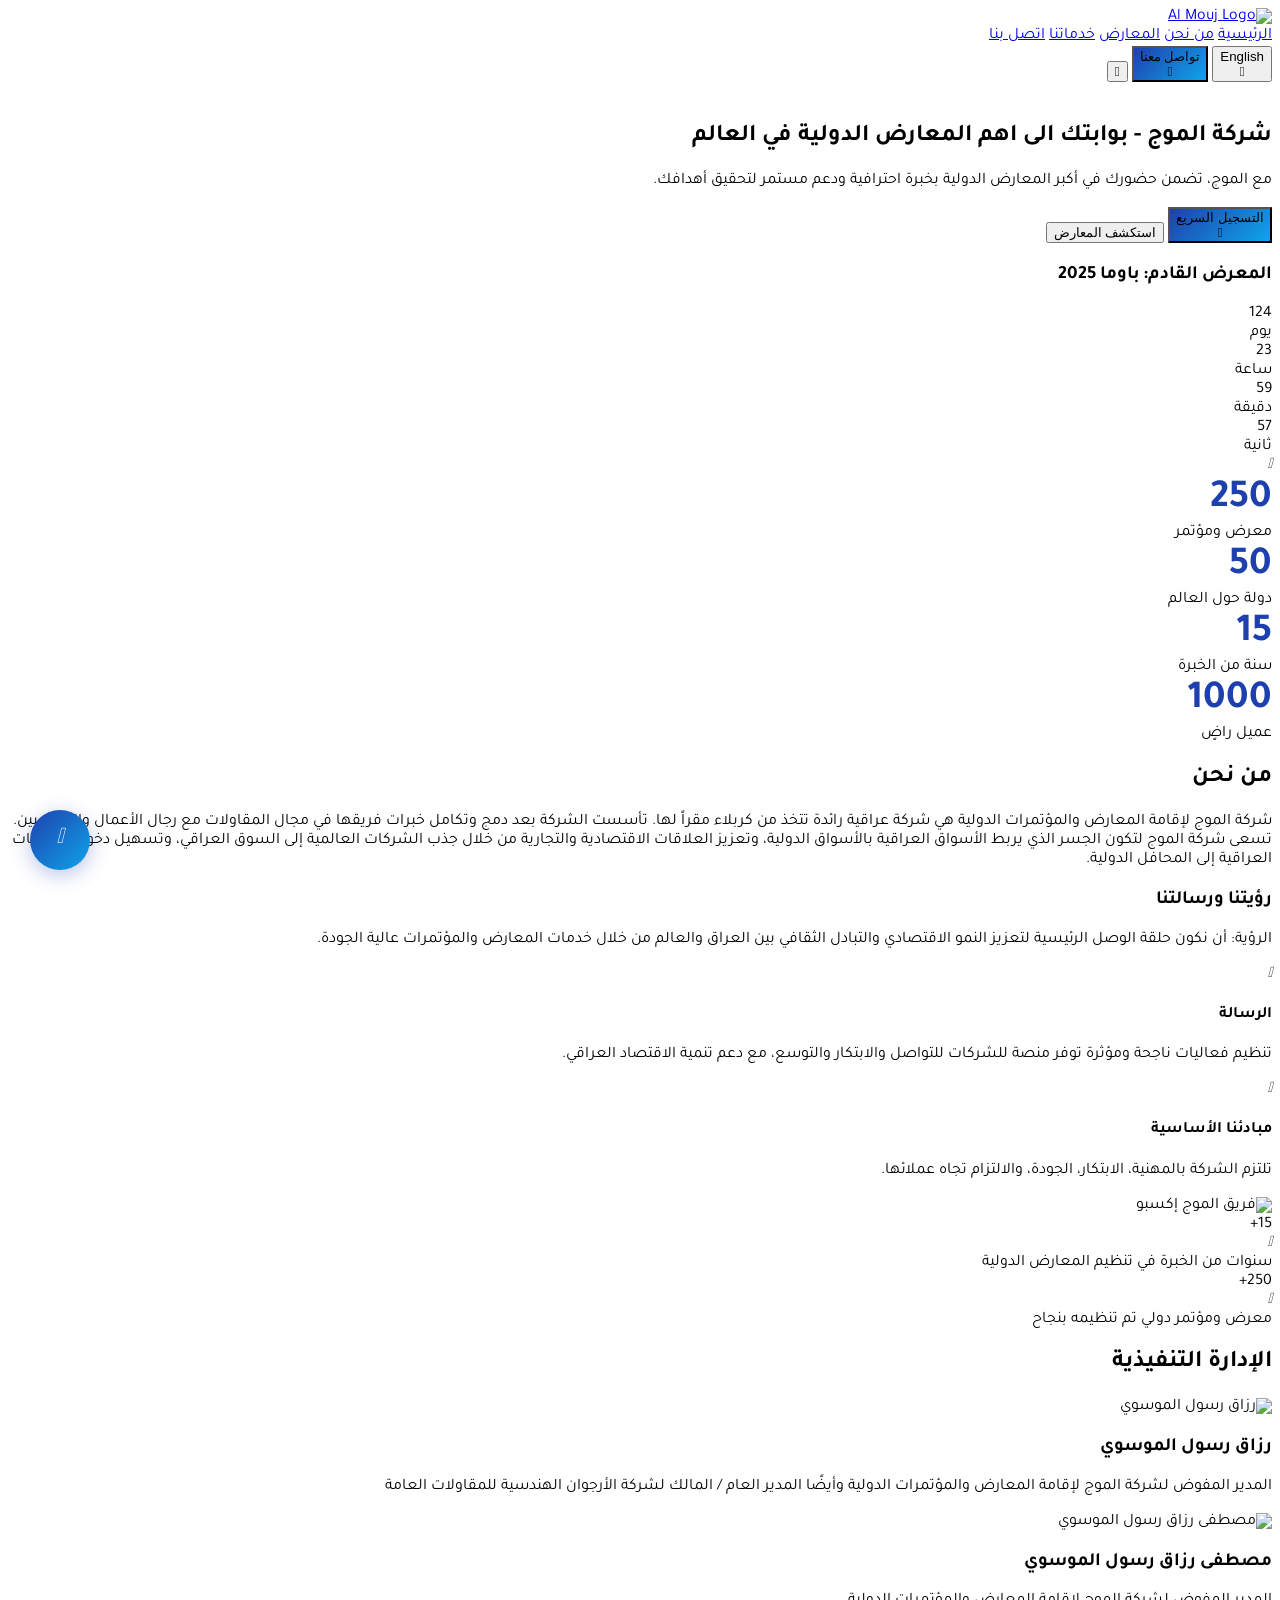
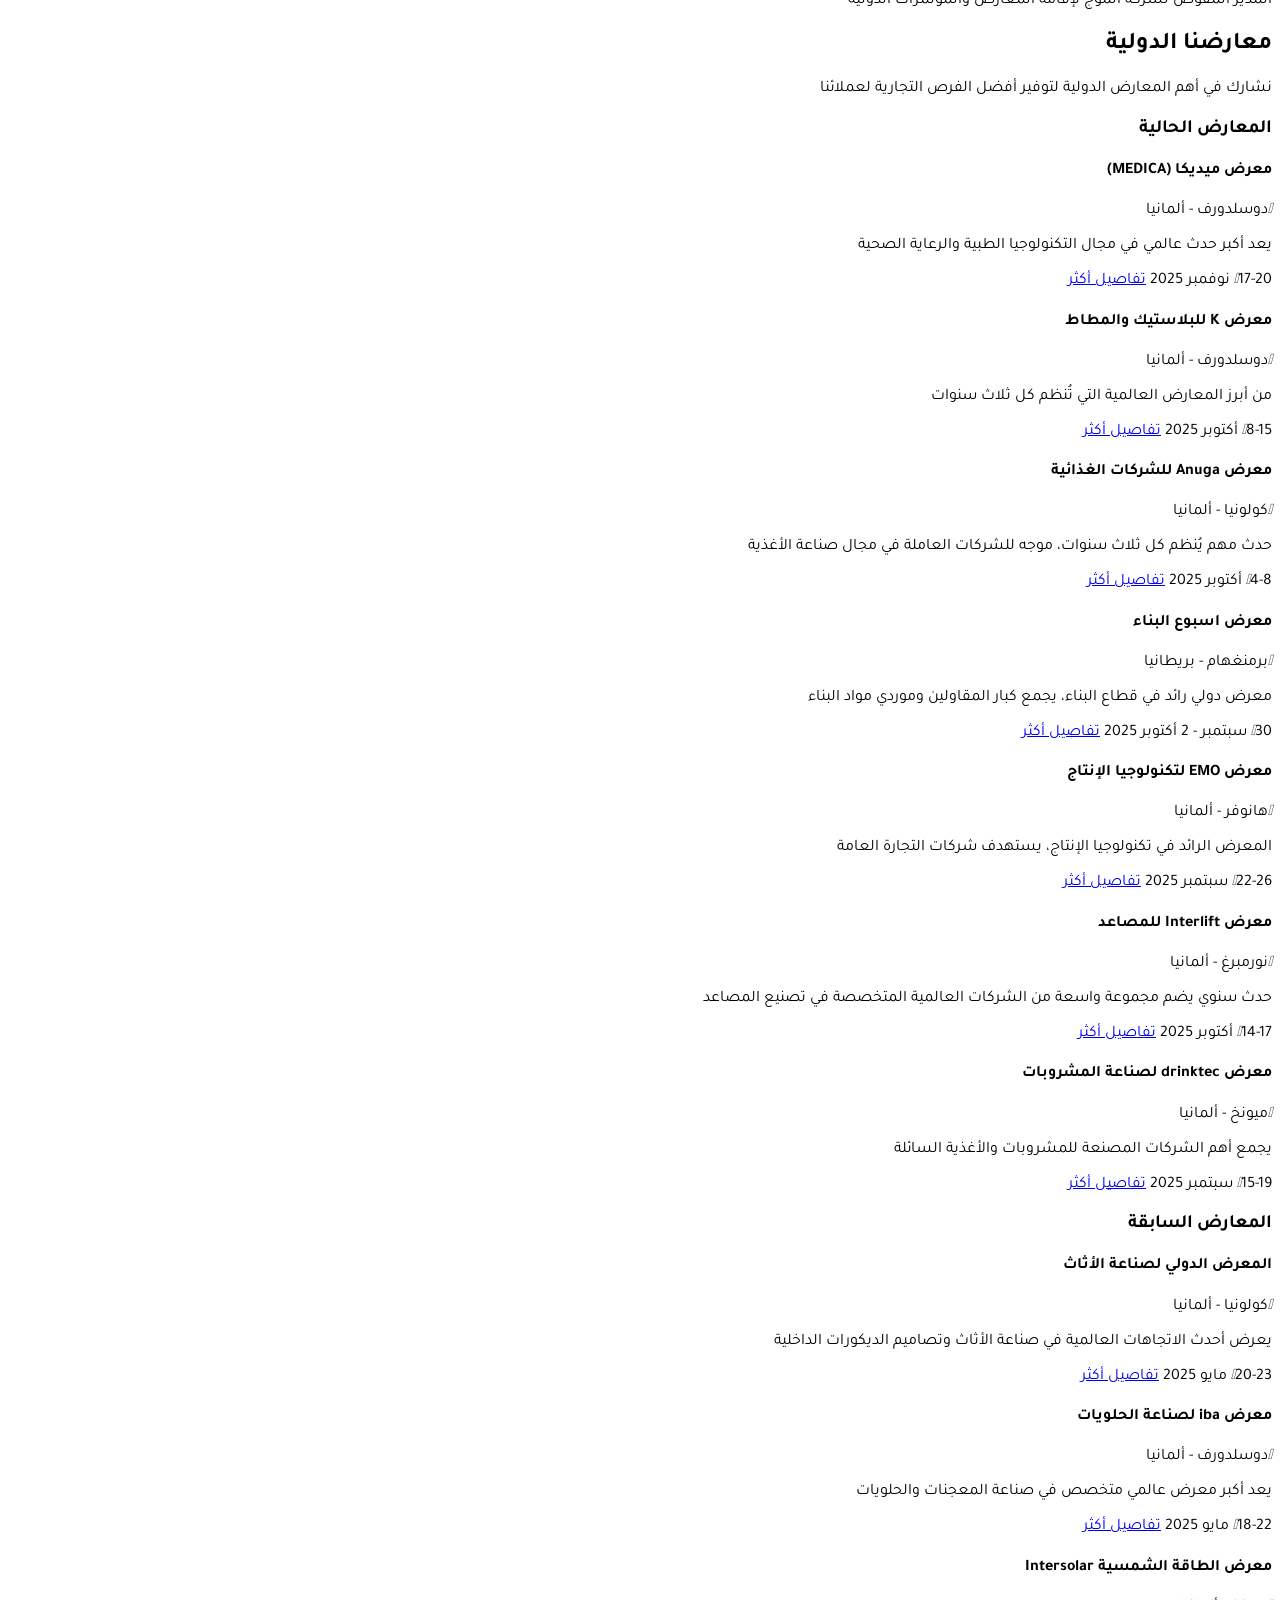
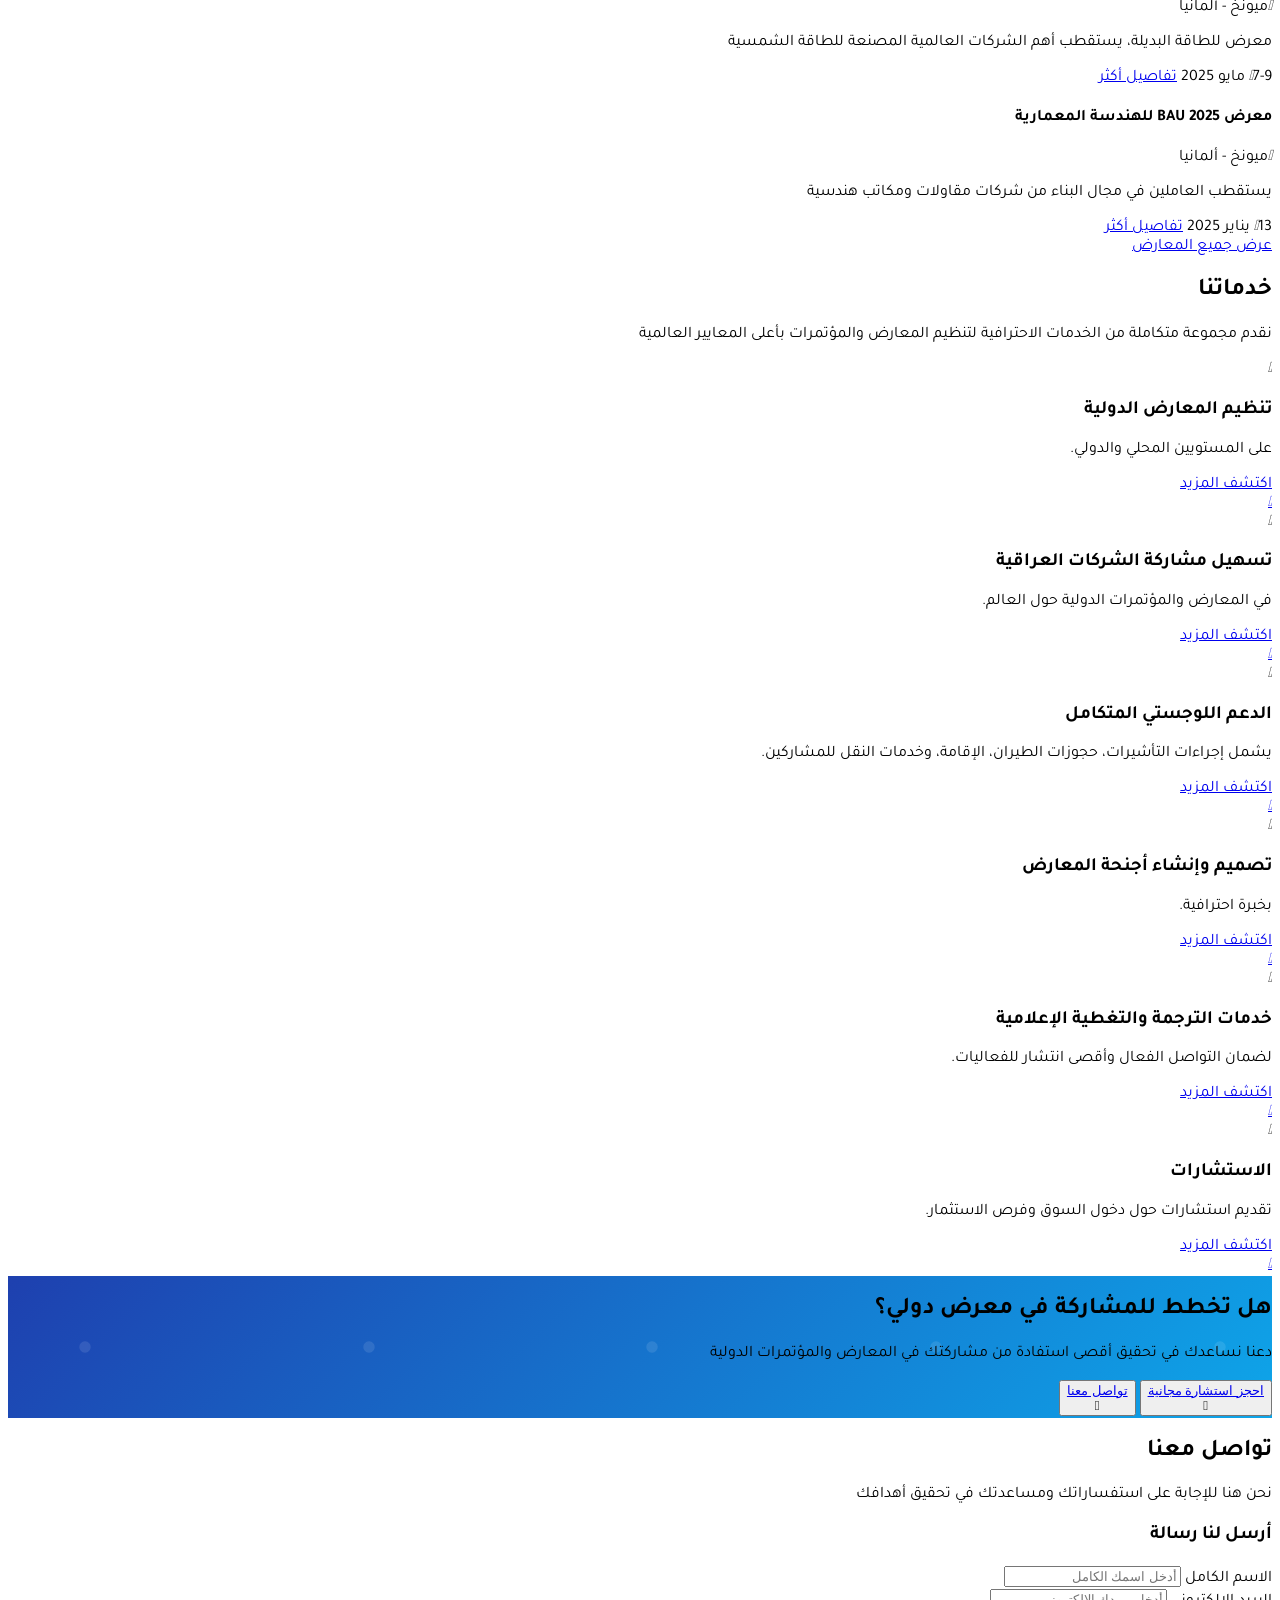
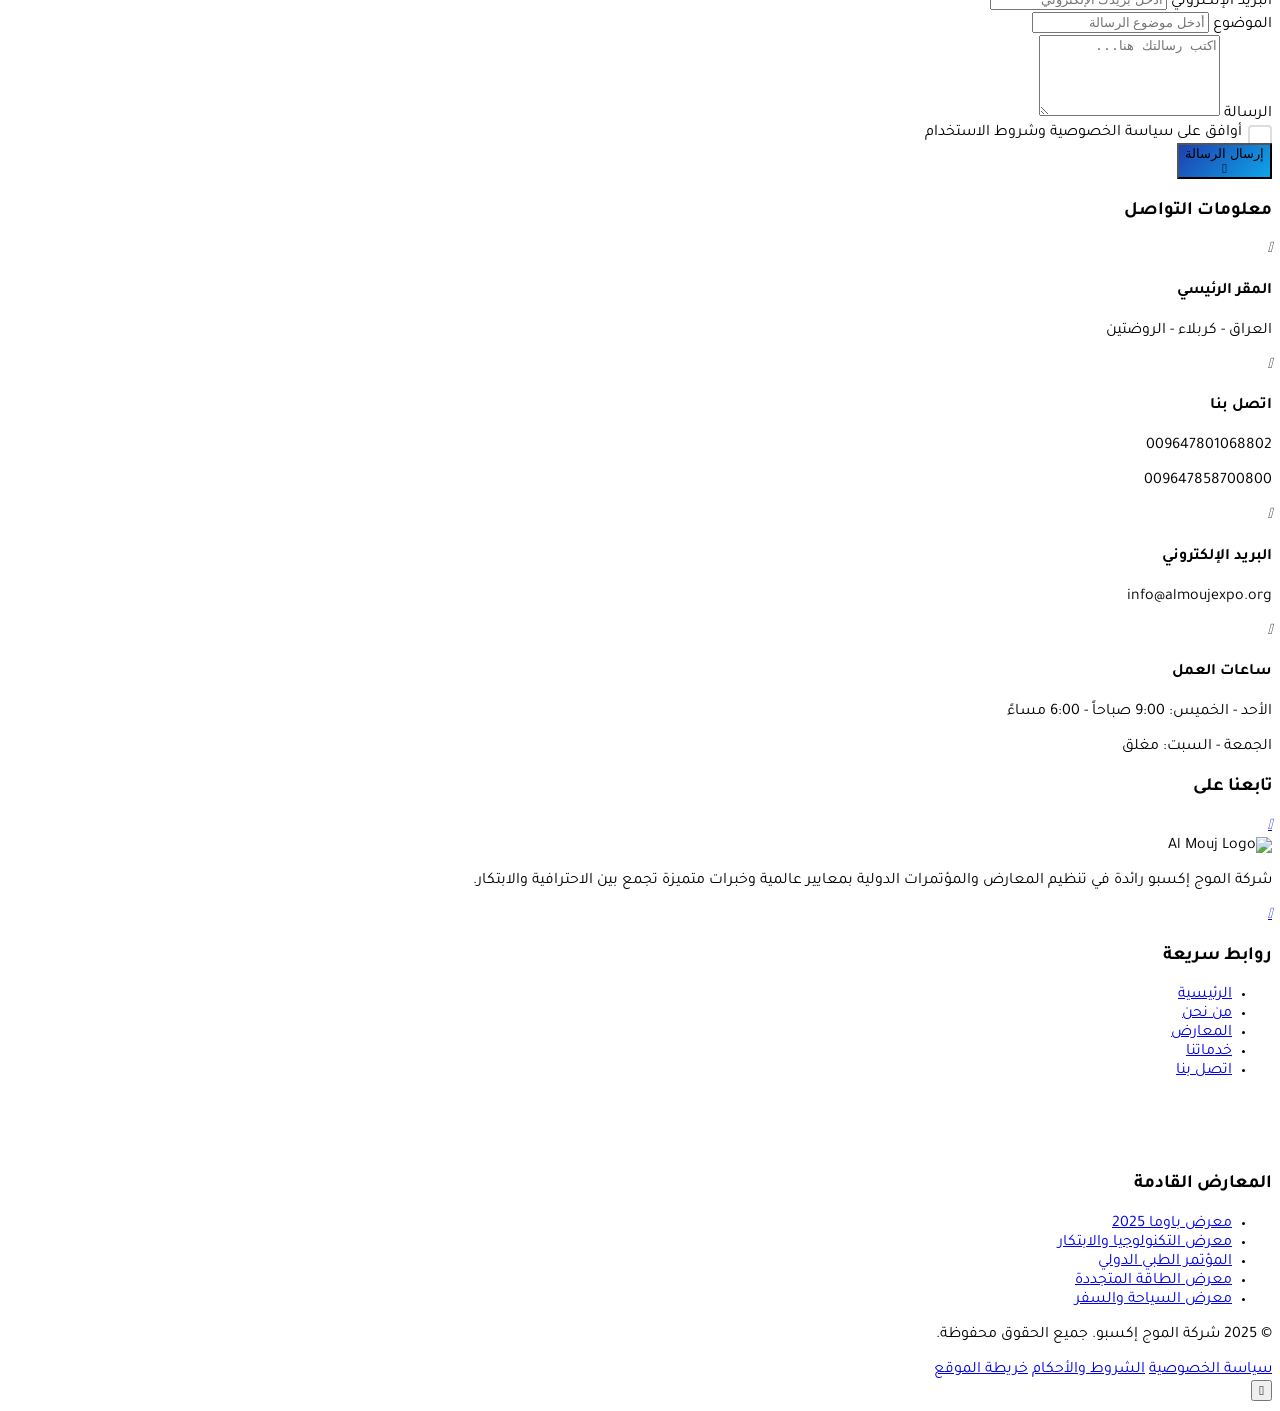
==== commit 44f9190d: "Update index.html" ====
--- a/index.html
+++ b/index.html
@@ -4,7 +4,7 @@
     <meta charset="UTF-8">
     <meta name="viewport" content="width=device-width, initial-scale=1.0">
     <title>شركة الموج للمعارض الدولية</title>
-    <link rel="icon" type="image/png" href="image/logo almouj .png" sizes="32*32">
+    <link rel="icon" type="image/png" href="logo almouj .png" sizes="32*32">
     <meta name="description" content="شركة الموج إكسبو رائدة في تنظيم المعارض والمؤتمرات الدولية بمعايير عالمية وخبرات متميزة">
     <meta name="keywords" content="معارض دولية, مؤتمرات, تنظيم فعاليات, الموج إكسبو, معارض تجارية">
  
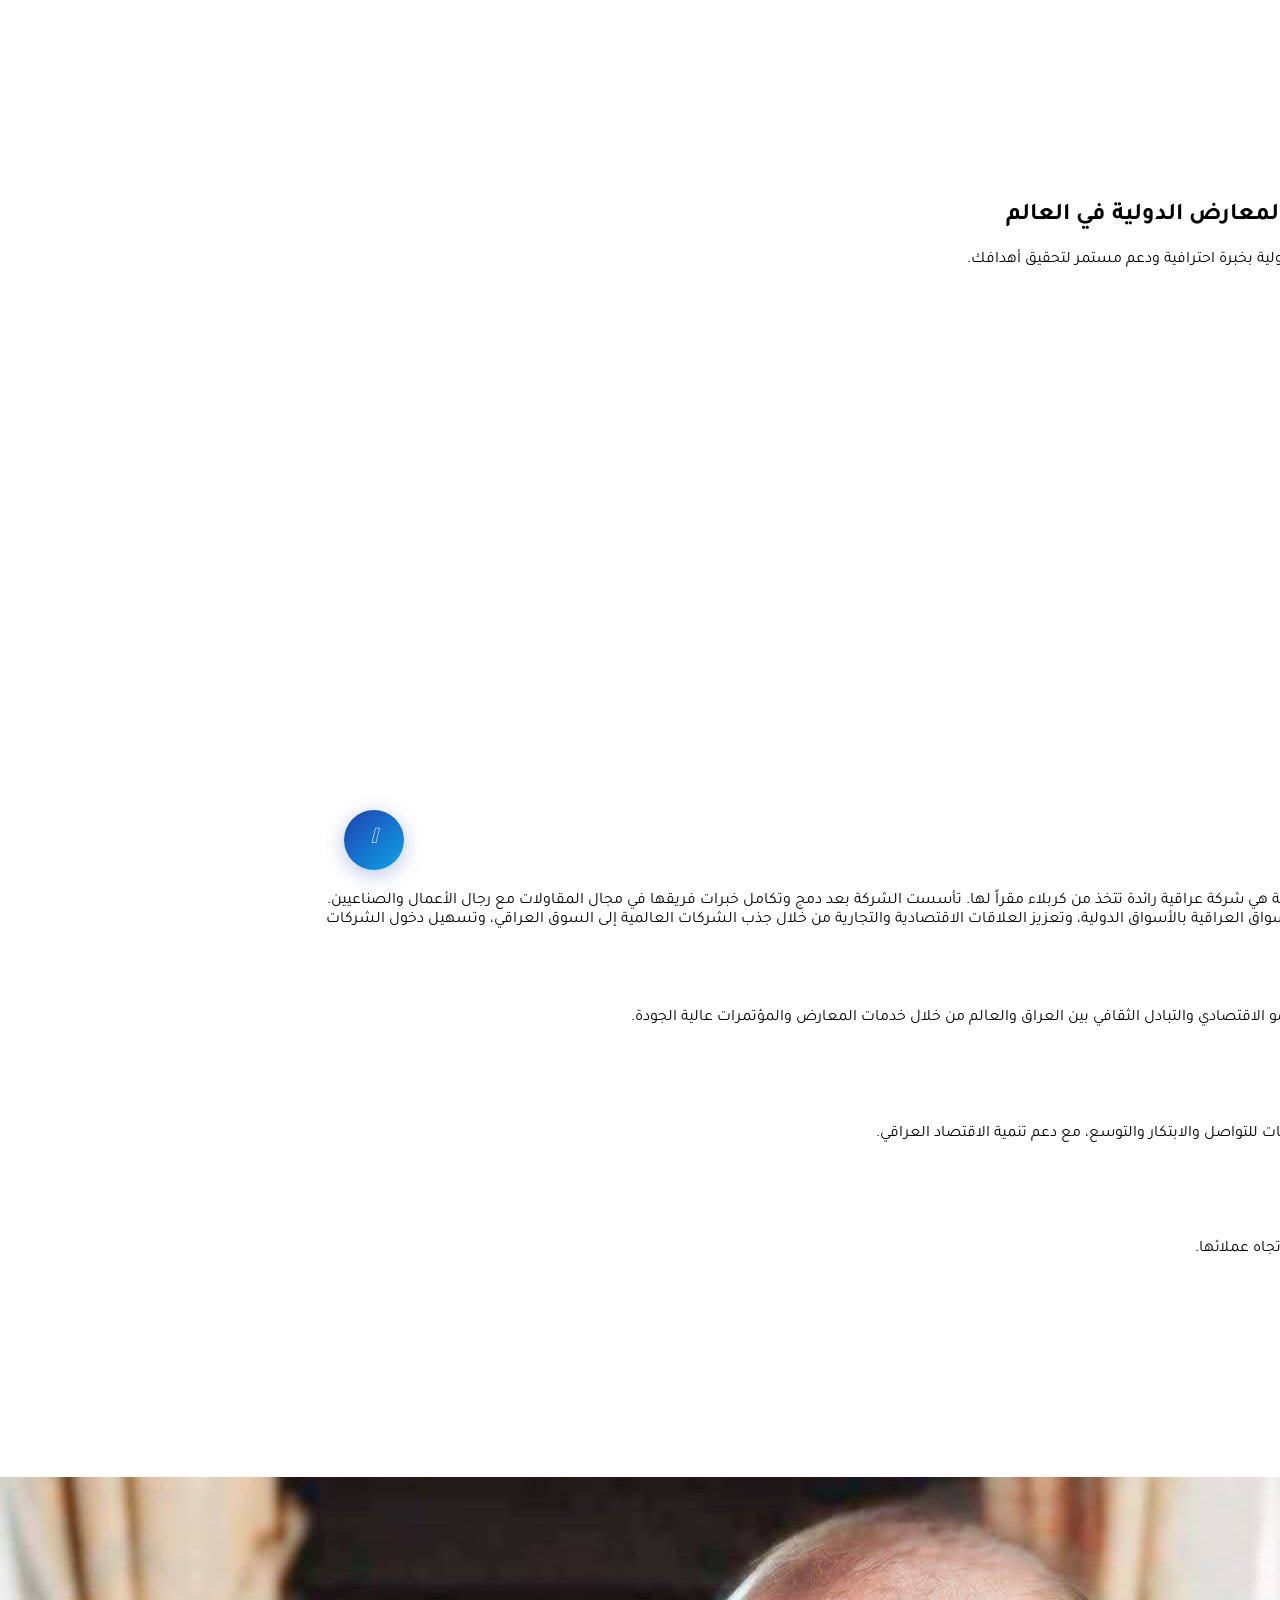
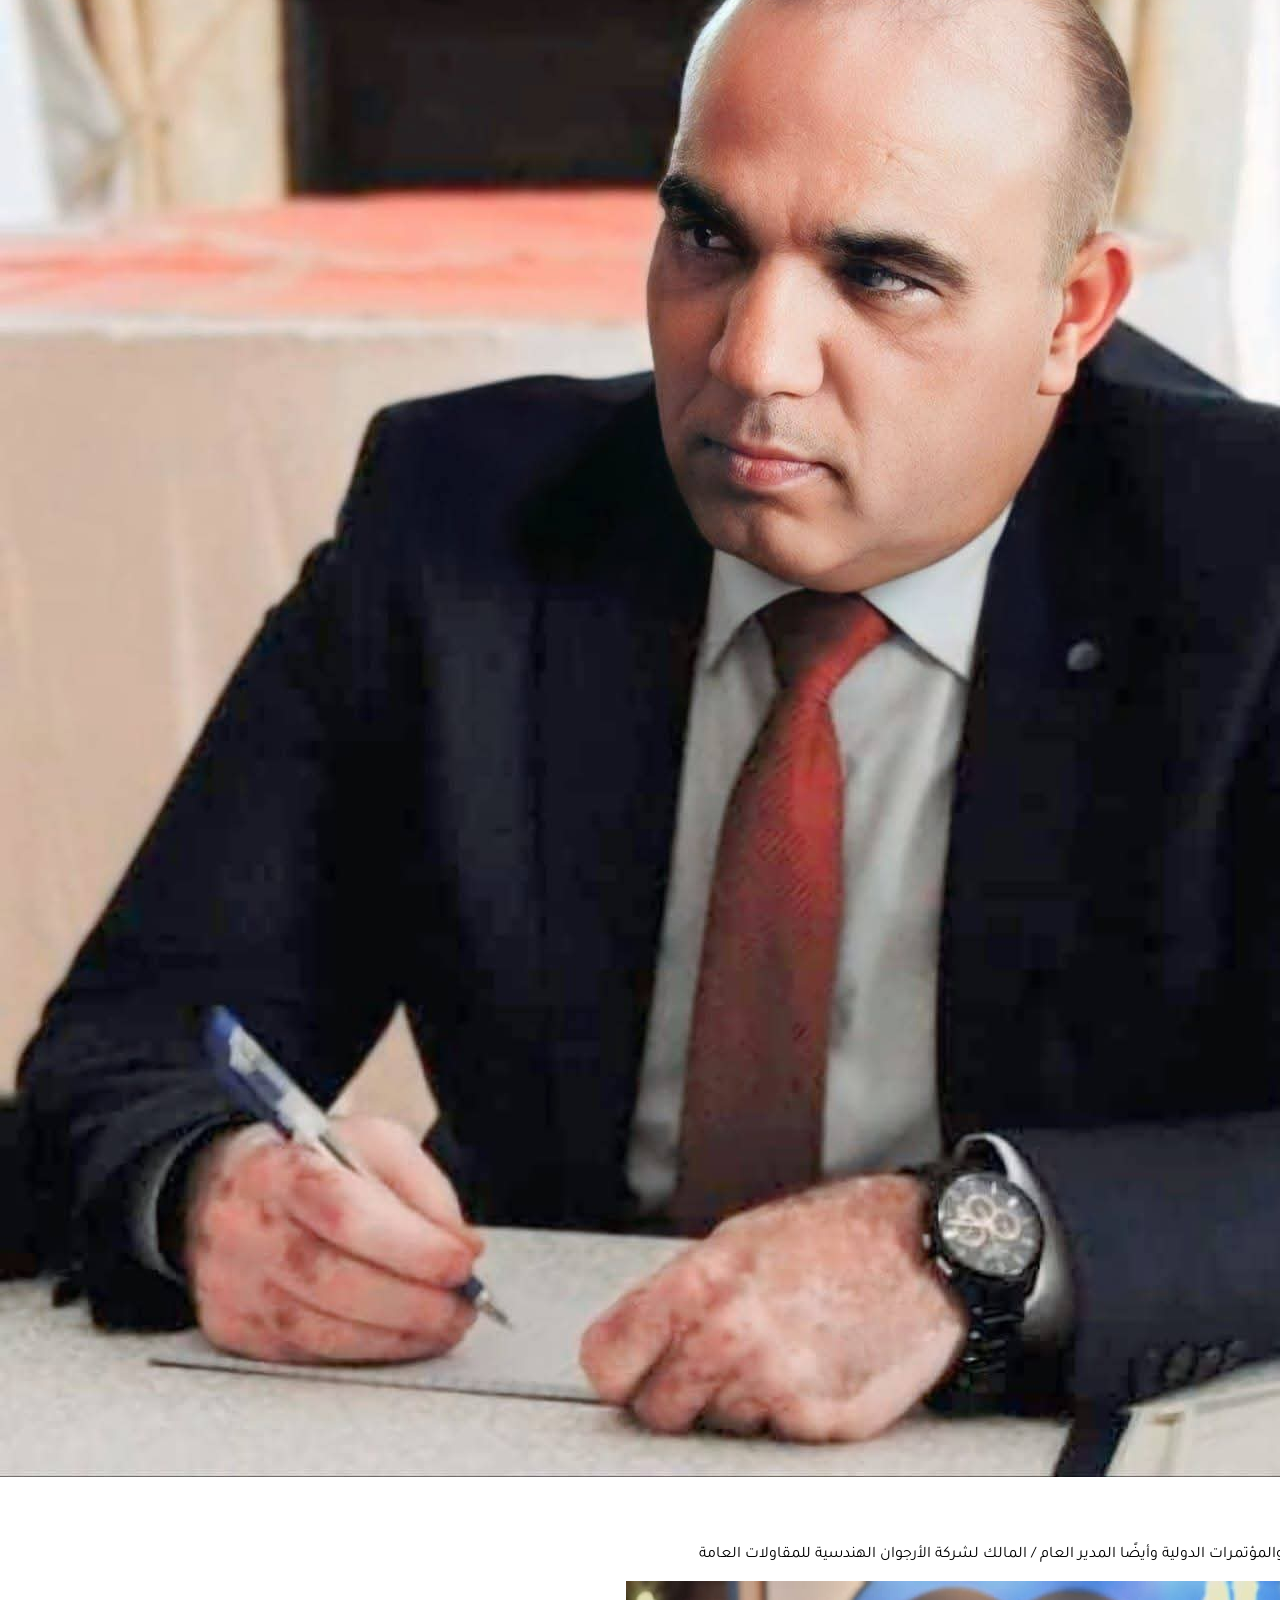
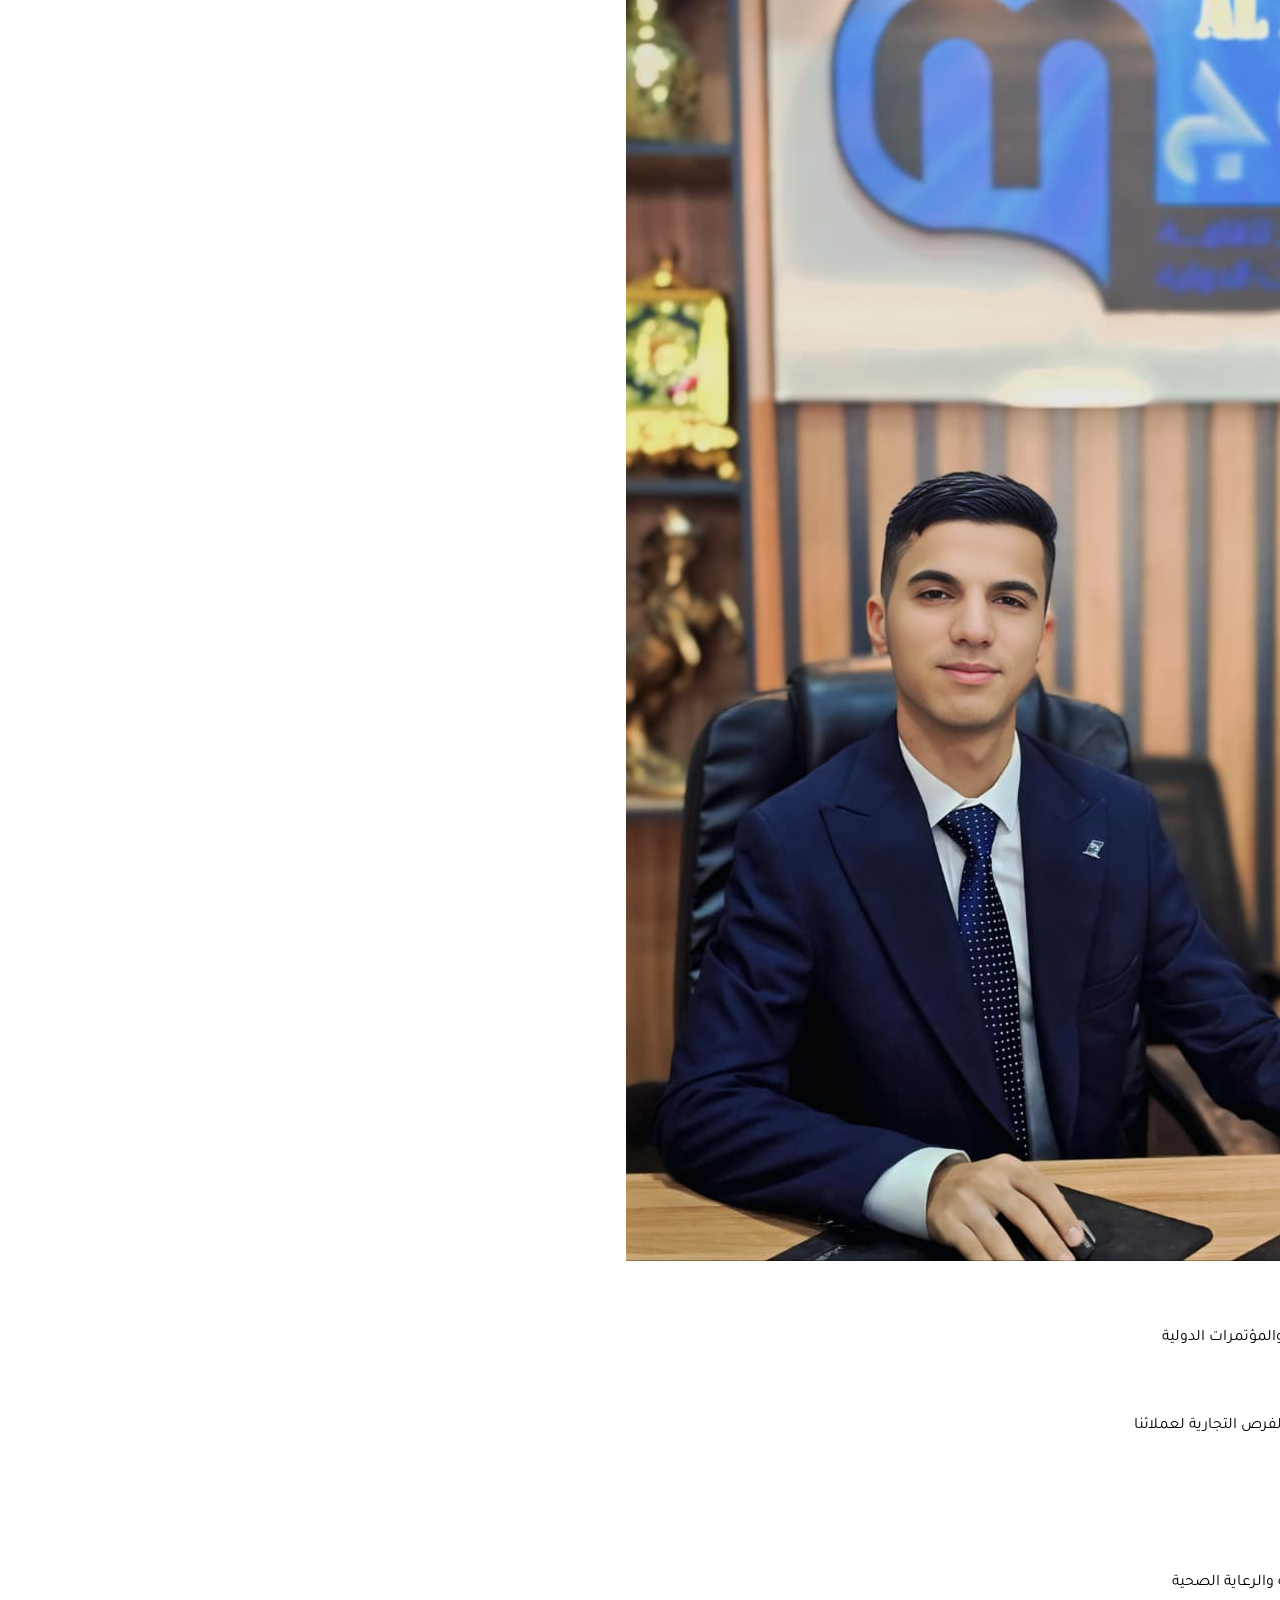
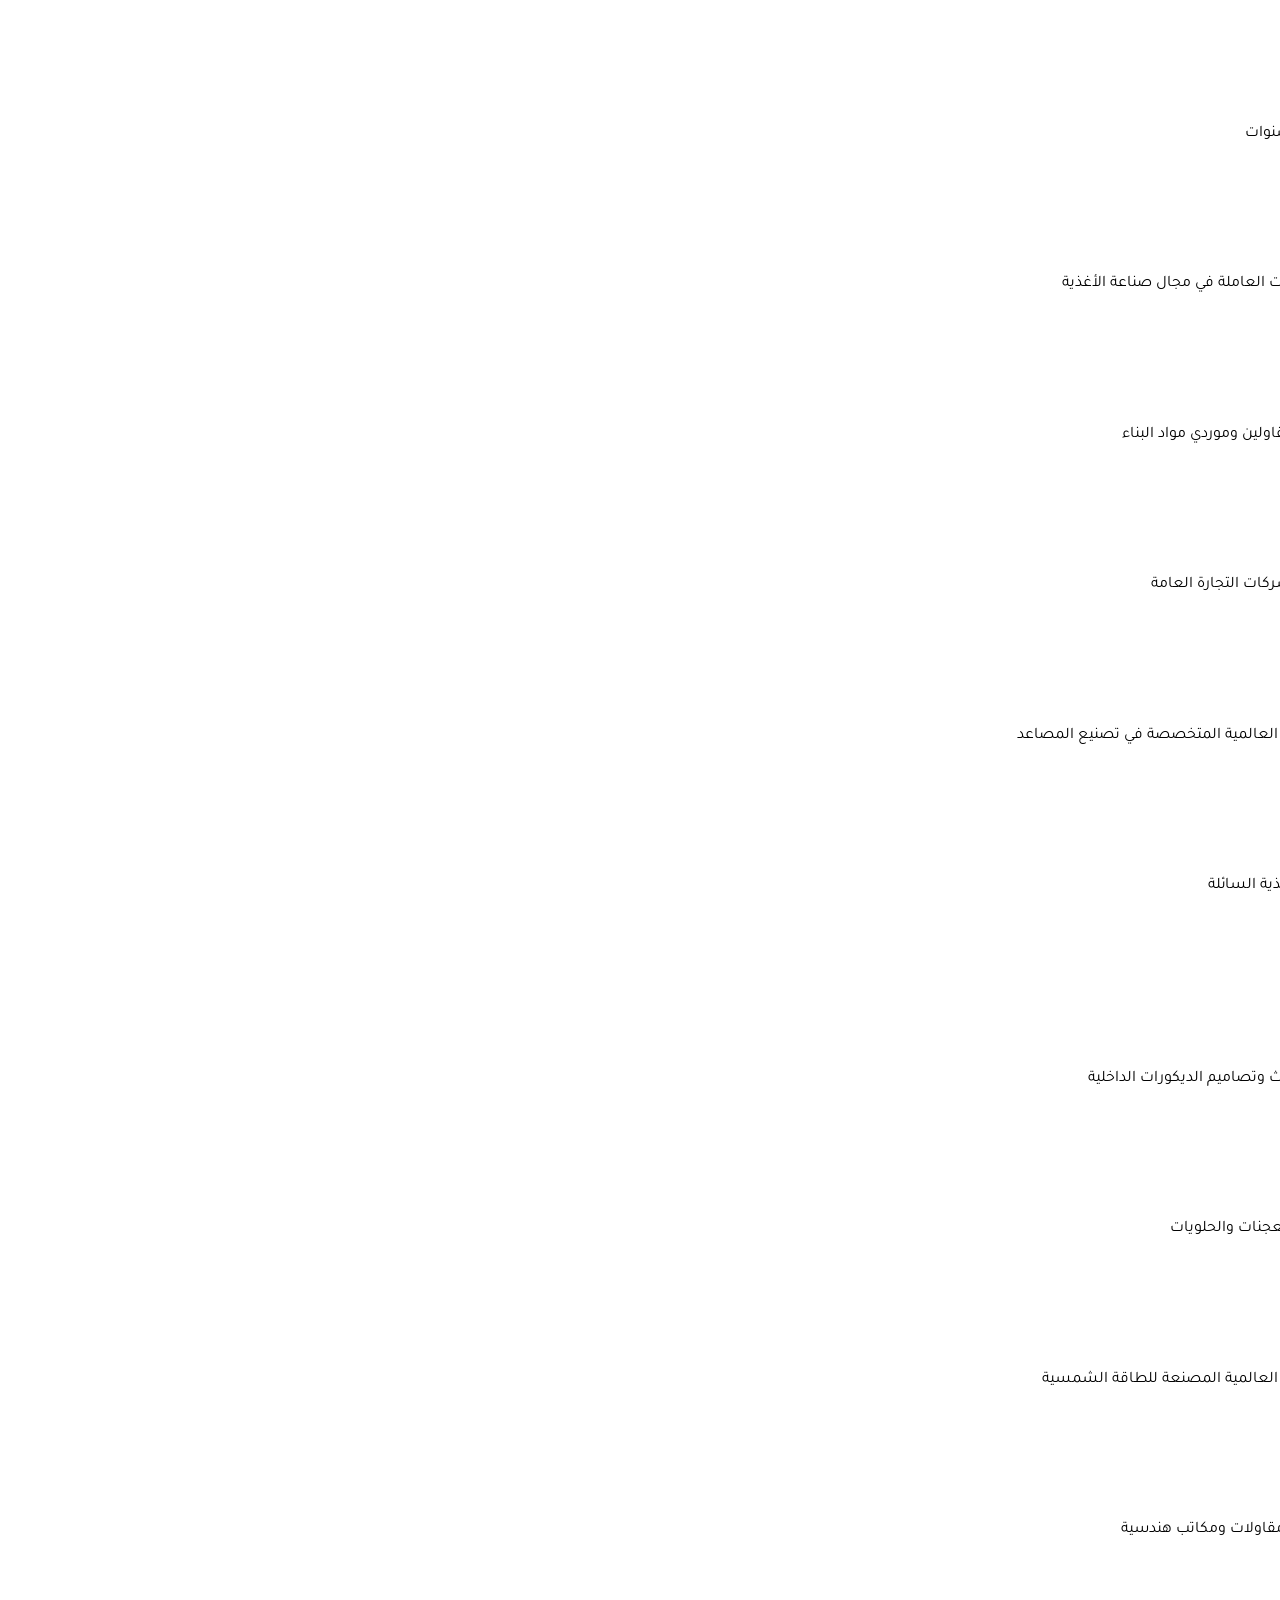
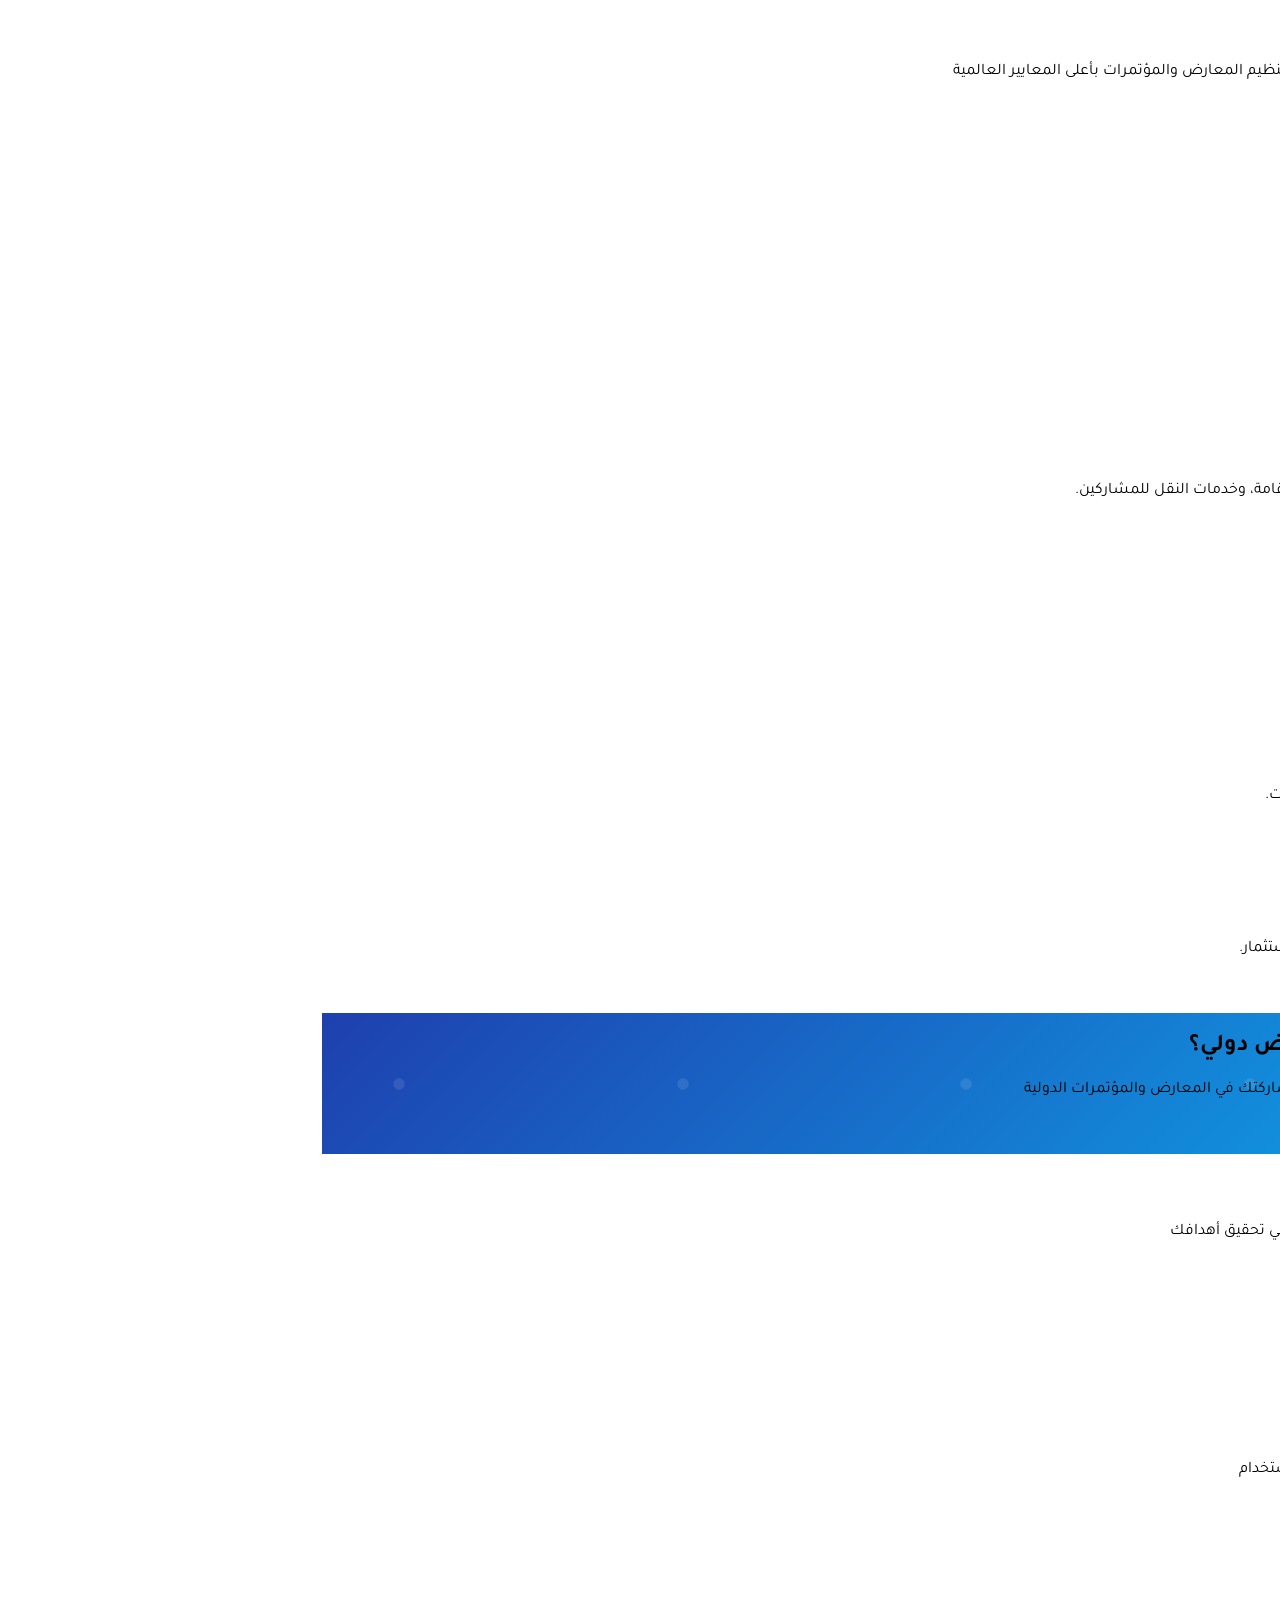
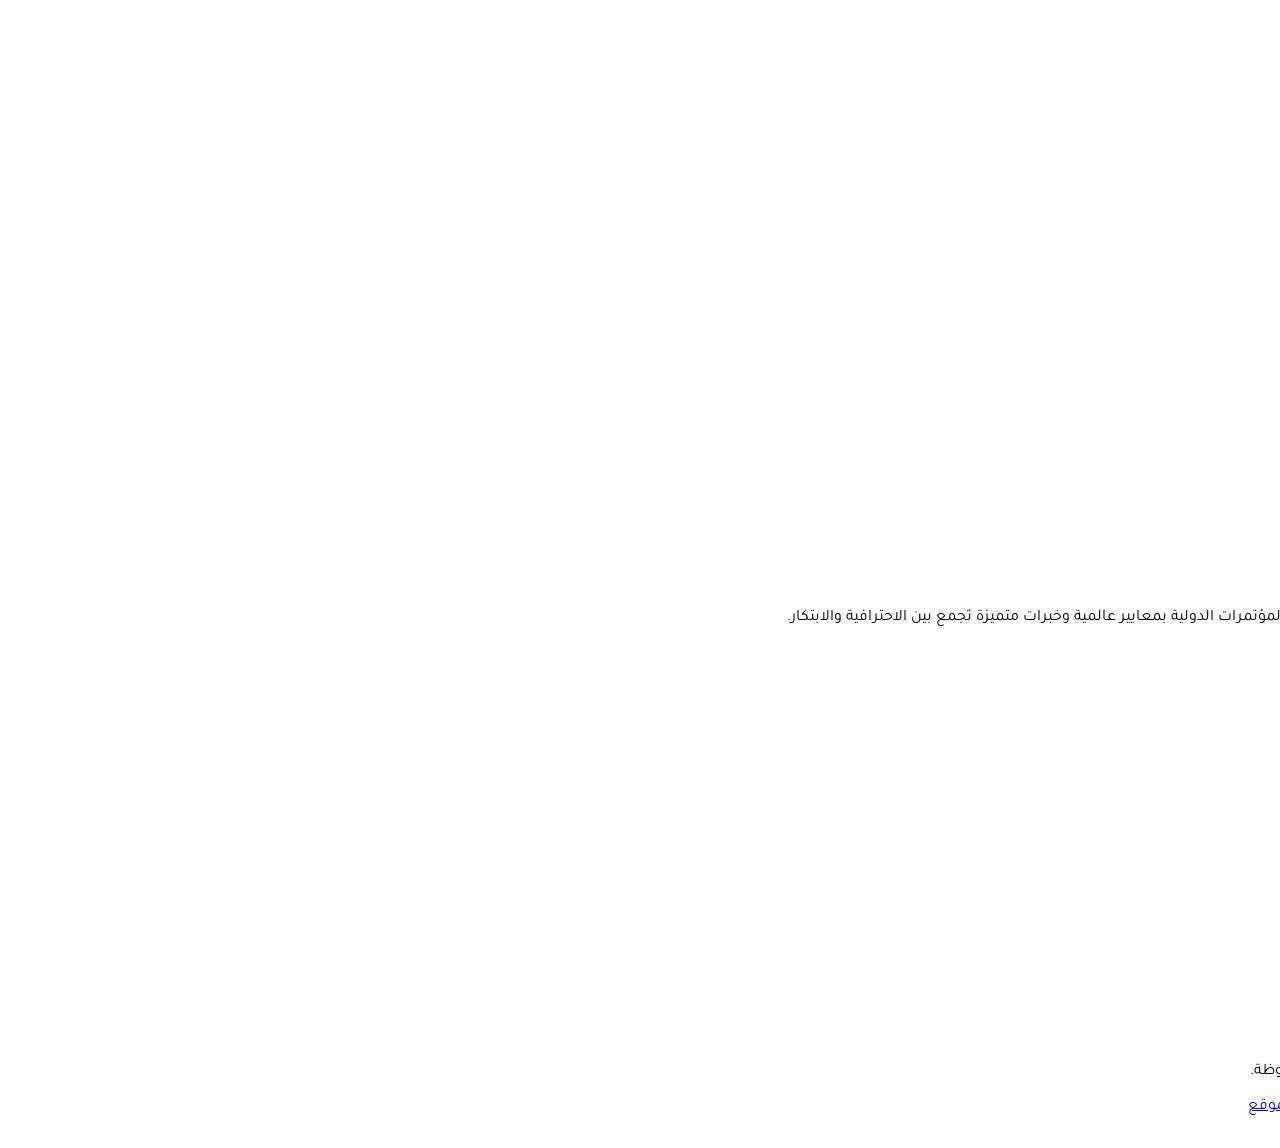
==== commit f093c1cb: "Update index.html" ====
--- a/index.html
+++ b/index.html
@@ -488,7 +488,7 @@
     <!-- Navigation -->
     <header class="bg-white/95 backdrop-blur-sm shadow-md fixed w-full top-0 z-50 transition-all duration-300" id="navbar">
         <div class="container mx-auto px-4 py-3 flex items-center justify-between">
-            <a href="#home">  <img src="image/logo almouj .png" alt="Al Mouj Logo" class="h-full" width="160" >  </a>
+            <a href="#home">  <img src="logo almouj .png" alt="Al Mouj Logo" class="h-full" width="160" >  </a>
 
             
             <nav class="hidden md:flex items-center space-x-1 space-x-reverse">
@@ -705,12 +705,12 @@
             
             <div class="grid grid-cols-1 md:grid-cols-2 gap-12 items-center">
                 <div class="bg-white rounded-lg shadow-lg p-8 text-center" data-aos="fade-up" data-aos-delay="100">
-                    <img src="image/رزاق رسول الموسوي.jpg" alt="رزاق رسول الموسوي" class="w-40 h-40 rounded-full mx-auto mb-4 object-cover">
+                    <img src="رزاق رسول الموسوي.jpg" alt="رزاق رسول الموسوي" class="w-40 h-40 rounded-full mx-auto mb-4 object-cover">
                     <h3 class="text-xl font-bold text-gray-900 mb-2">رزاق رسول الموسوي</h3>
                     <p class="text-gray-700">المدير المفوض لشركة الموج لإقامة المعارض والمؤتمرات الدولية وأيضًا المدير العام / المالك لشركة الأرجوان الهندسية للمقاولات العامة</p>
                 </div>
                 <div class="bg-white rounded-lg shadow-lg p-8 text-center" data-aos="fade-up" data-aos-delay="200">
-                    <img src="image/مصطفى رزاق رسول الموسوي.jpg" alt="مصطفى رزاق رسول الموسوي" class="w-40 h-40 rounded-full mx-auto mb-4 object-cover">
+                    <img src="مصطفى رزاق رسول الموسوي.jpg" alt="مصطفى رزاق رسول الموسوي" class="w-40 h-40 rounded-full mx-auto mb-4 object-cover">
                     <h3 class="text-xl font-bold text-gray-900 mb-2">مصطفى رزاق رسول الموسوي</h3>
                     <p class="text-gray-700">المدير المفوض لشركة الموج لإقامة المعارض والمؤتمرات الدولية</p>
                 </div>
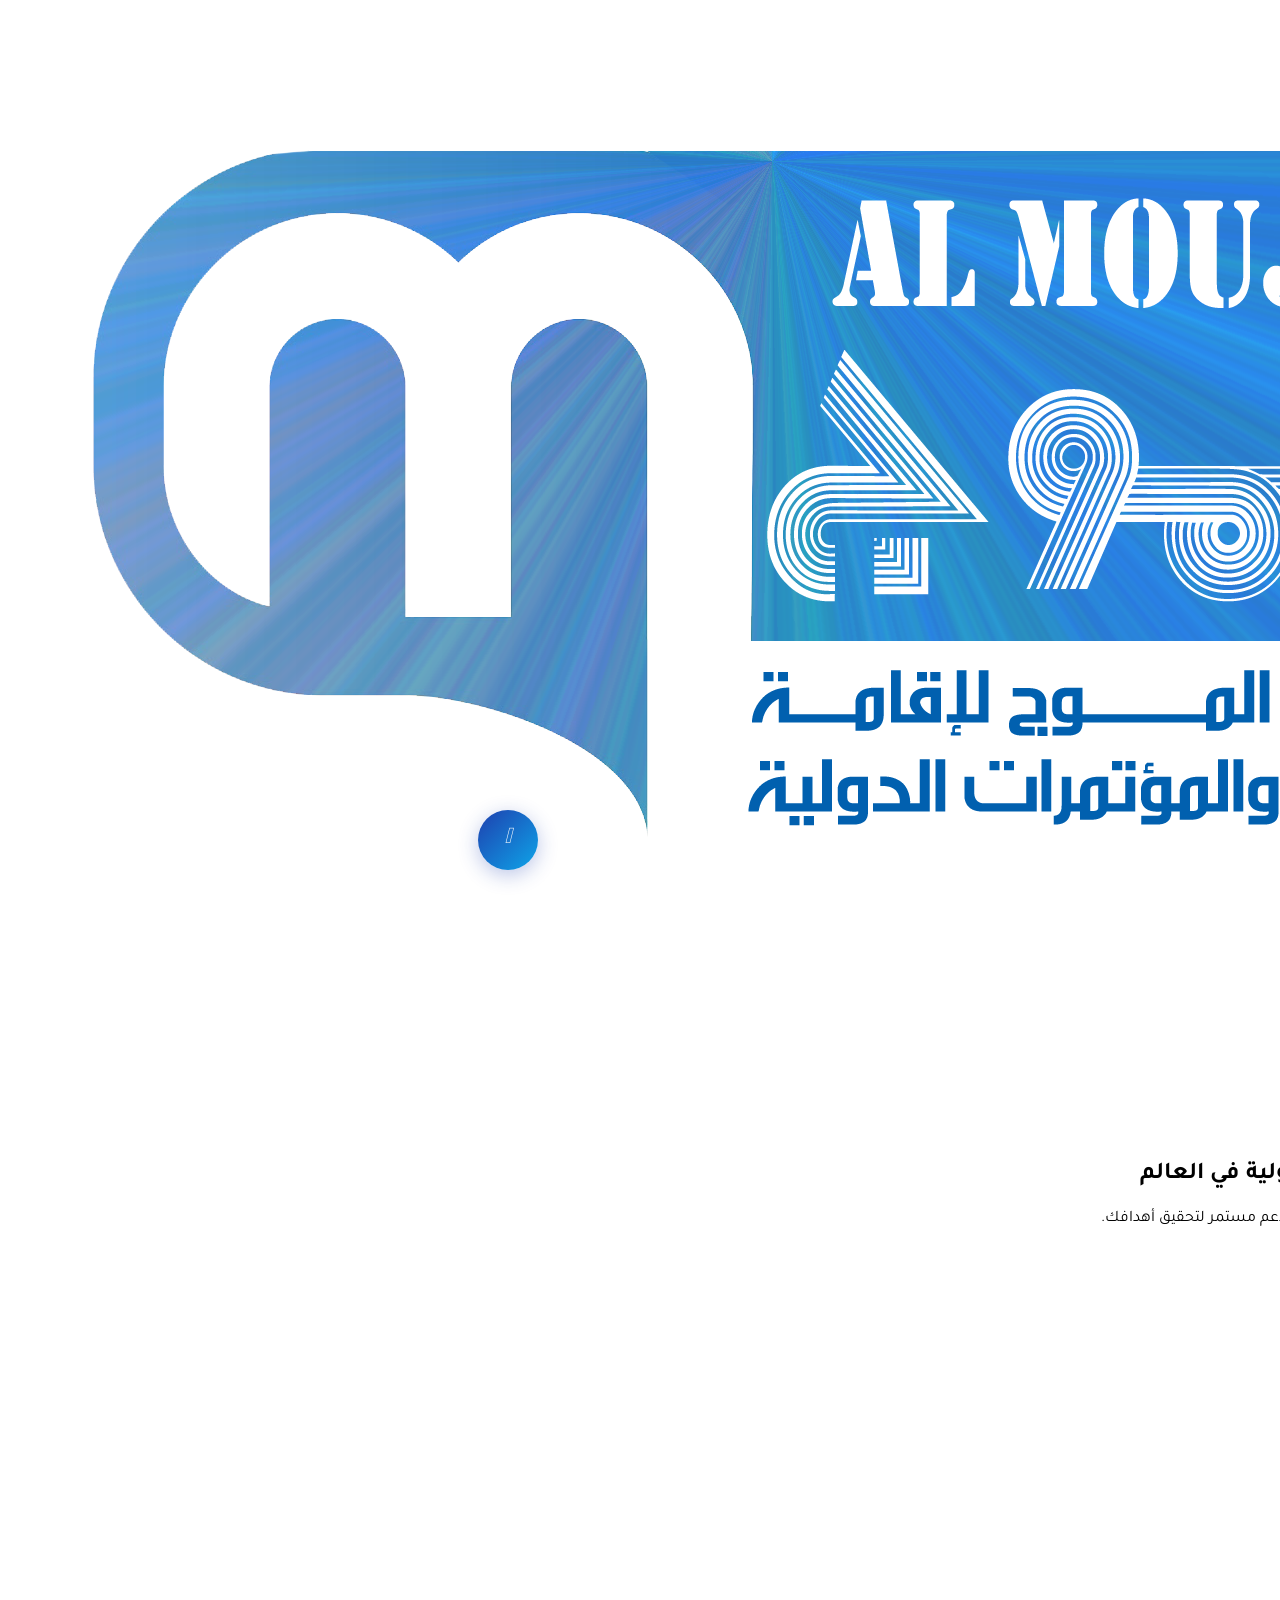
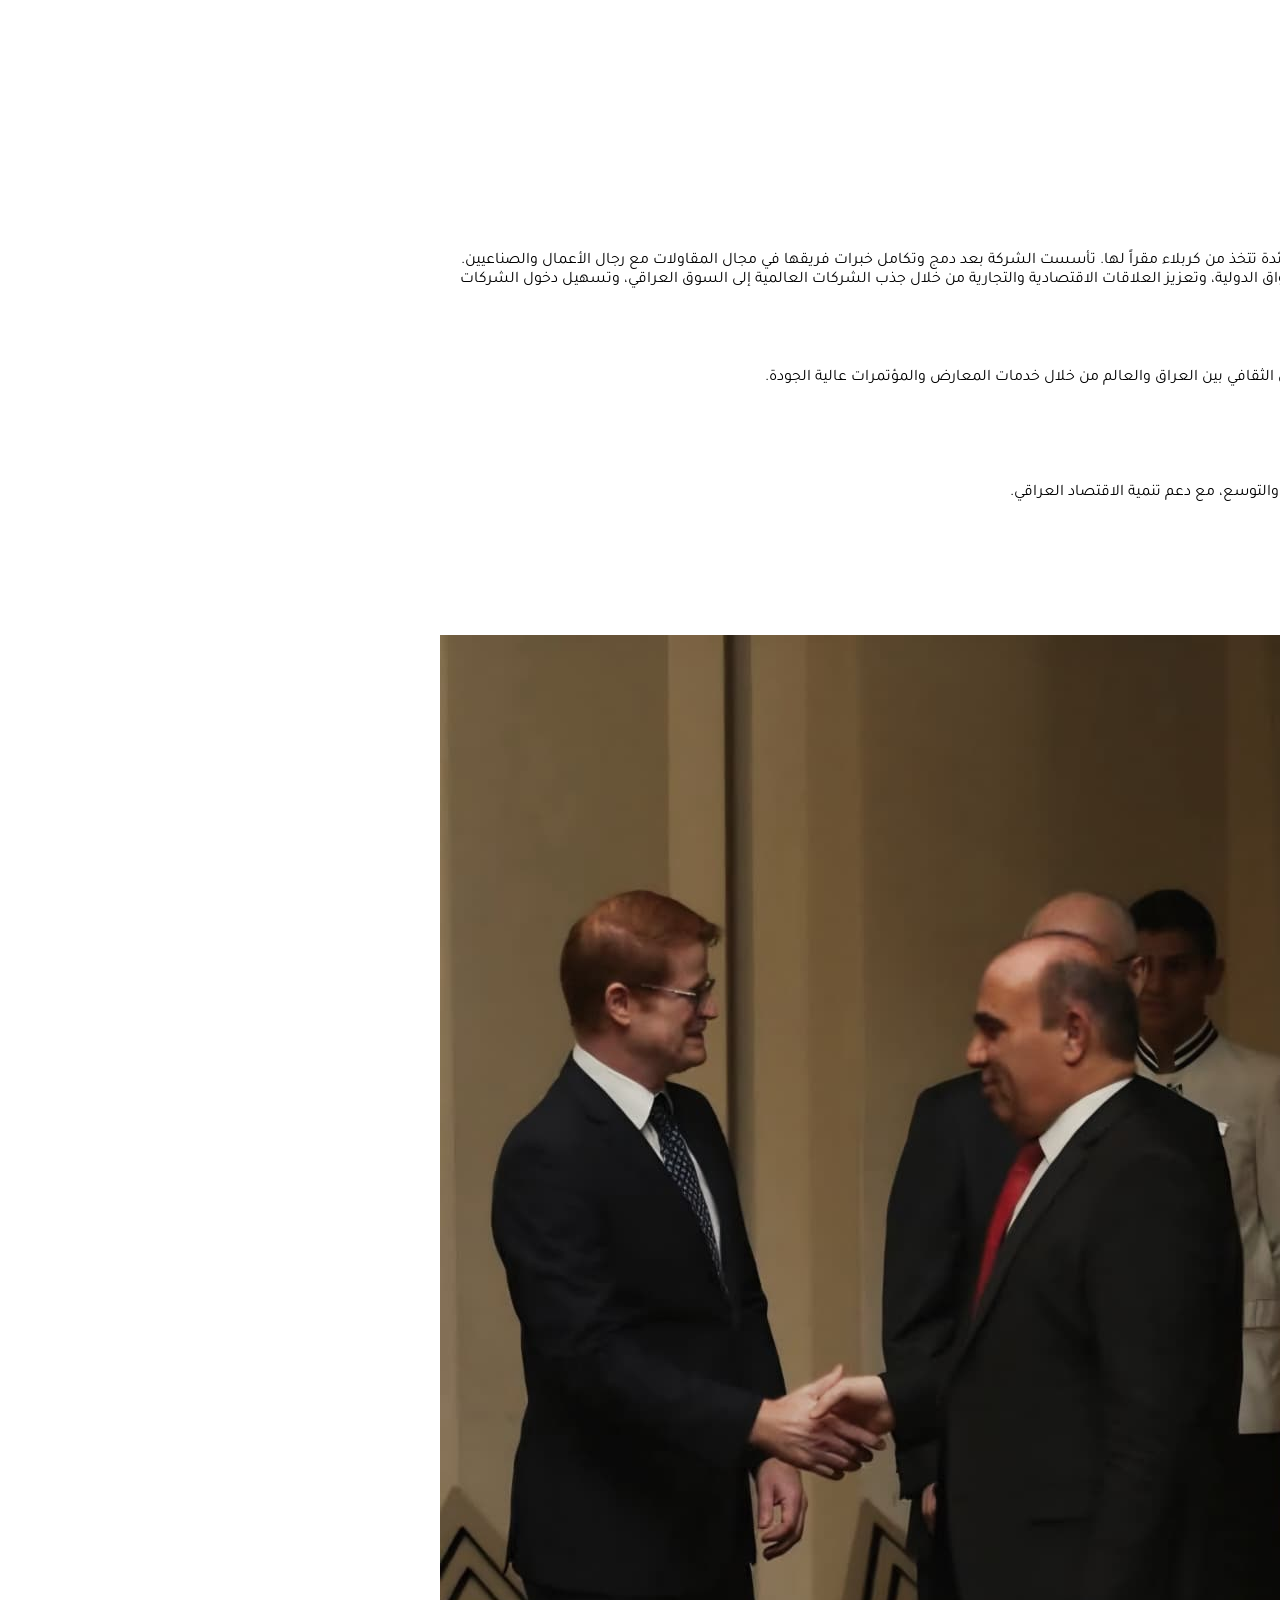
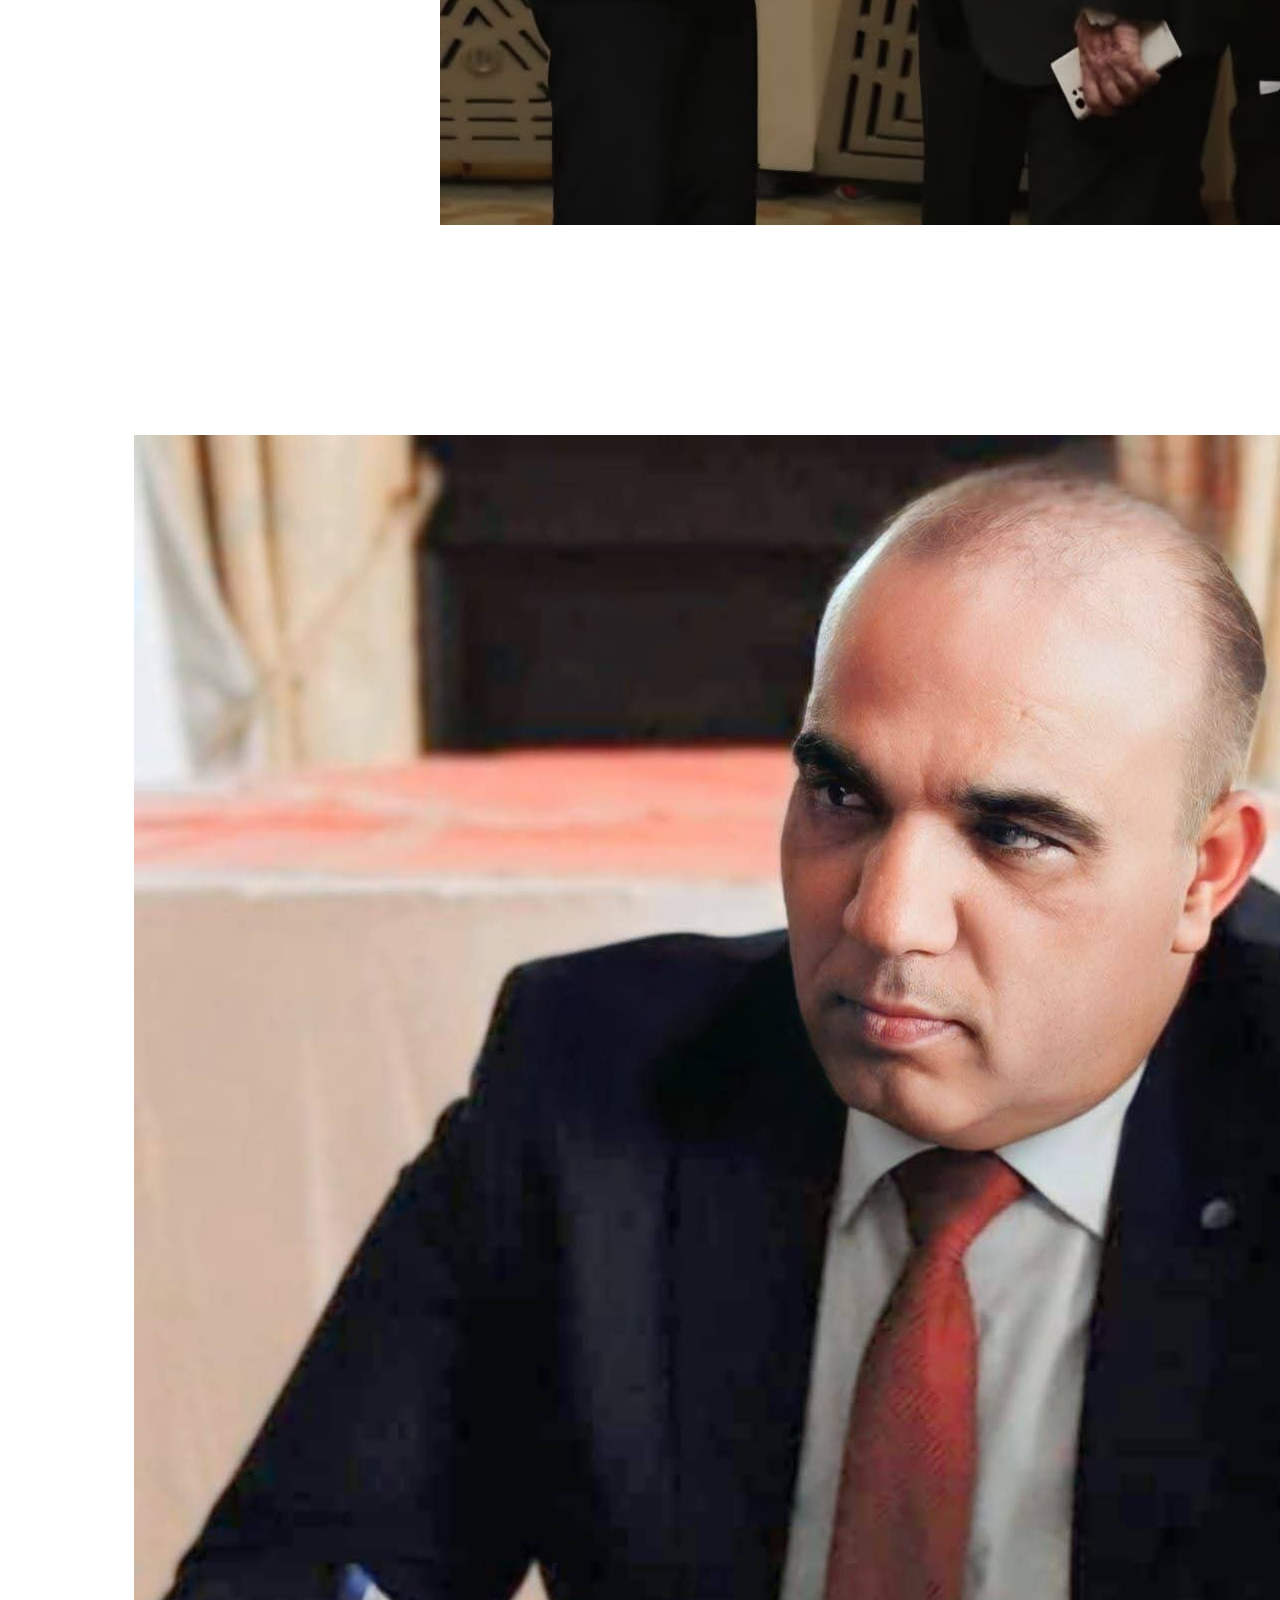
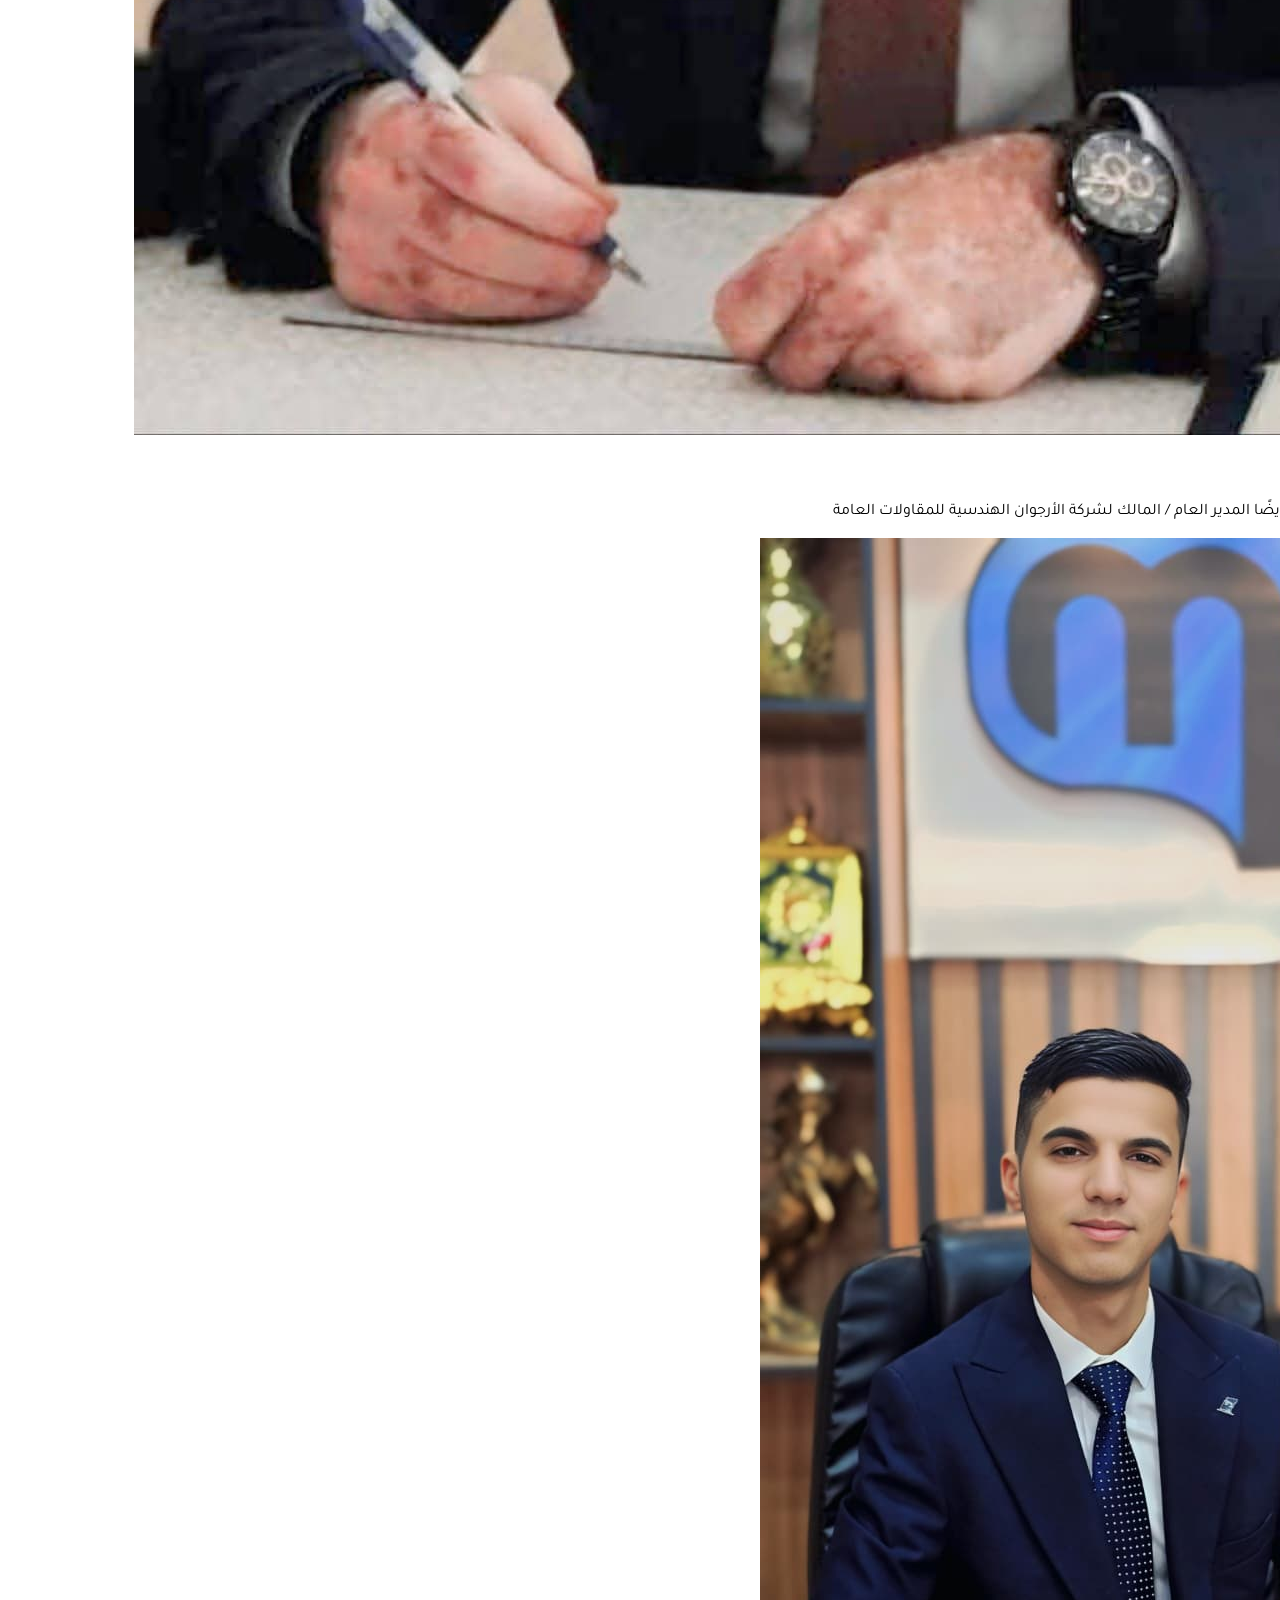
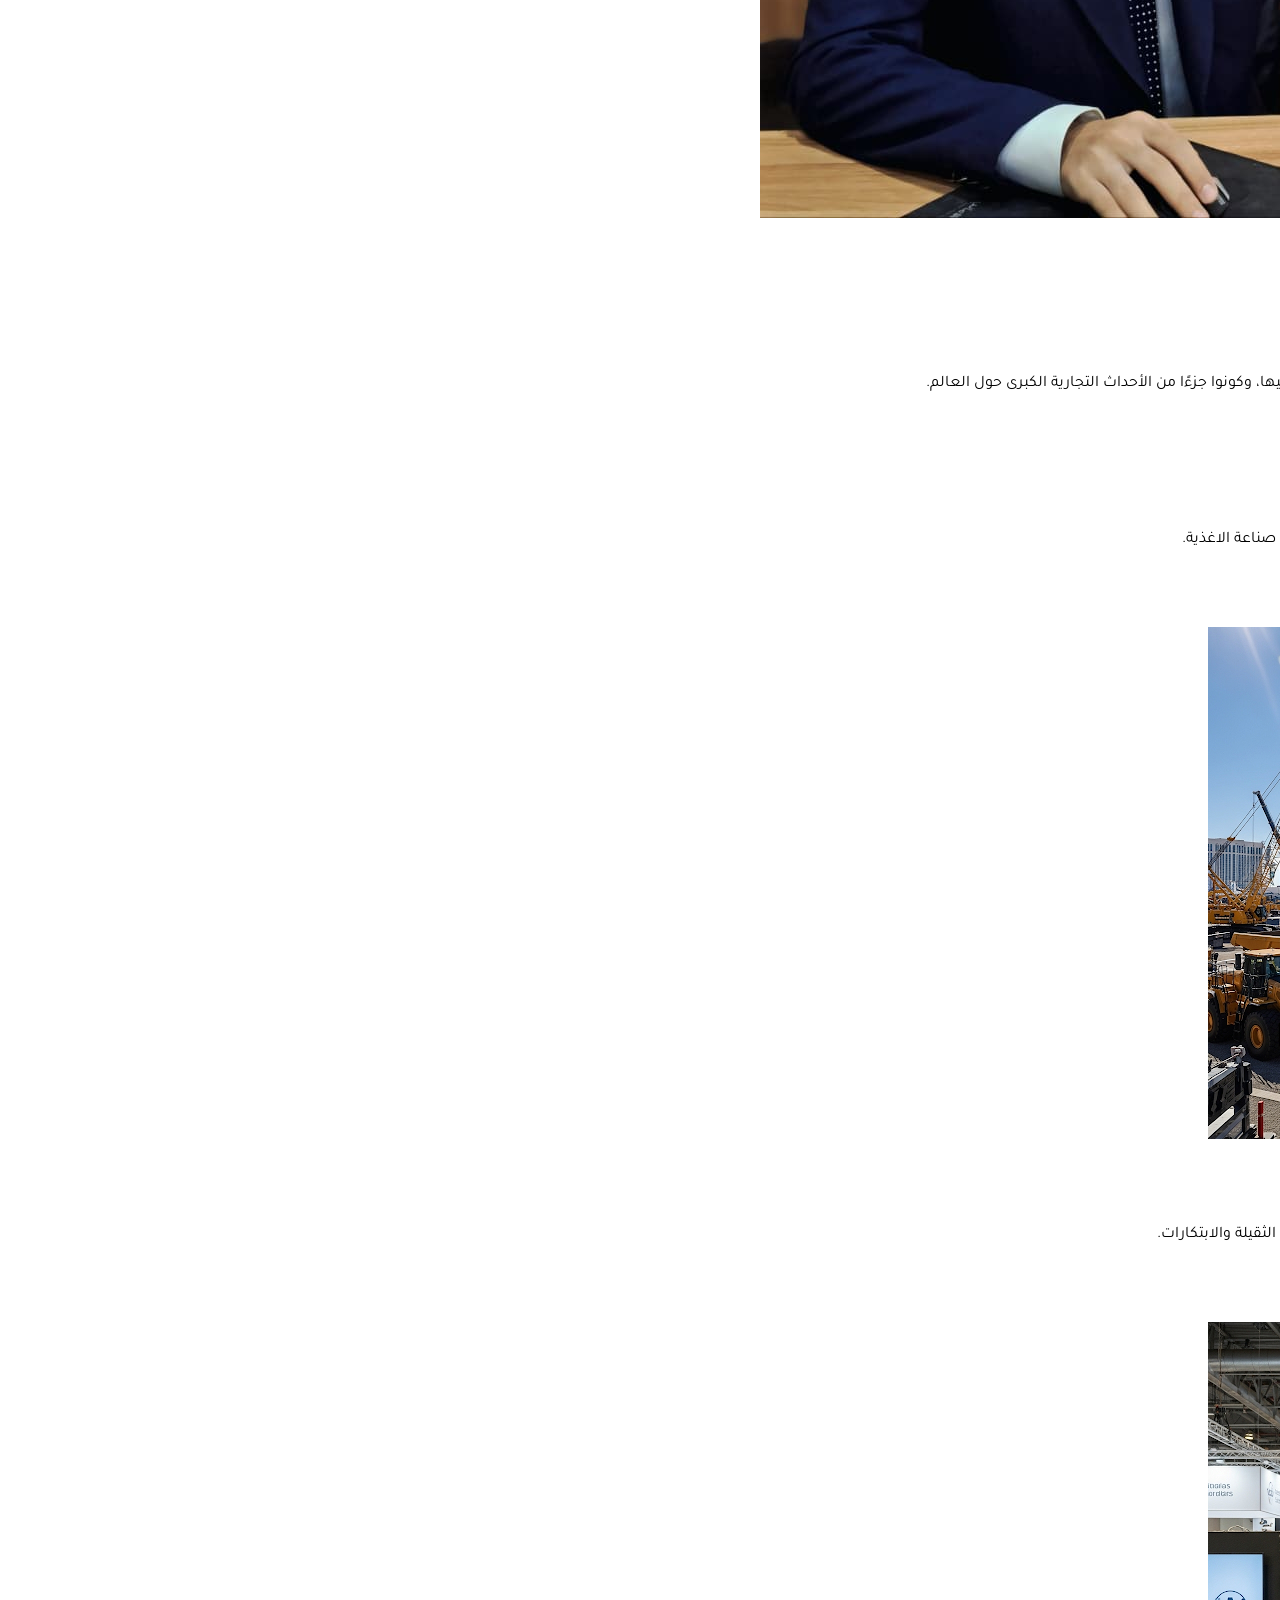
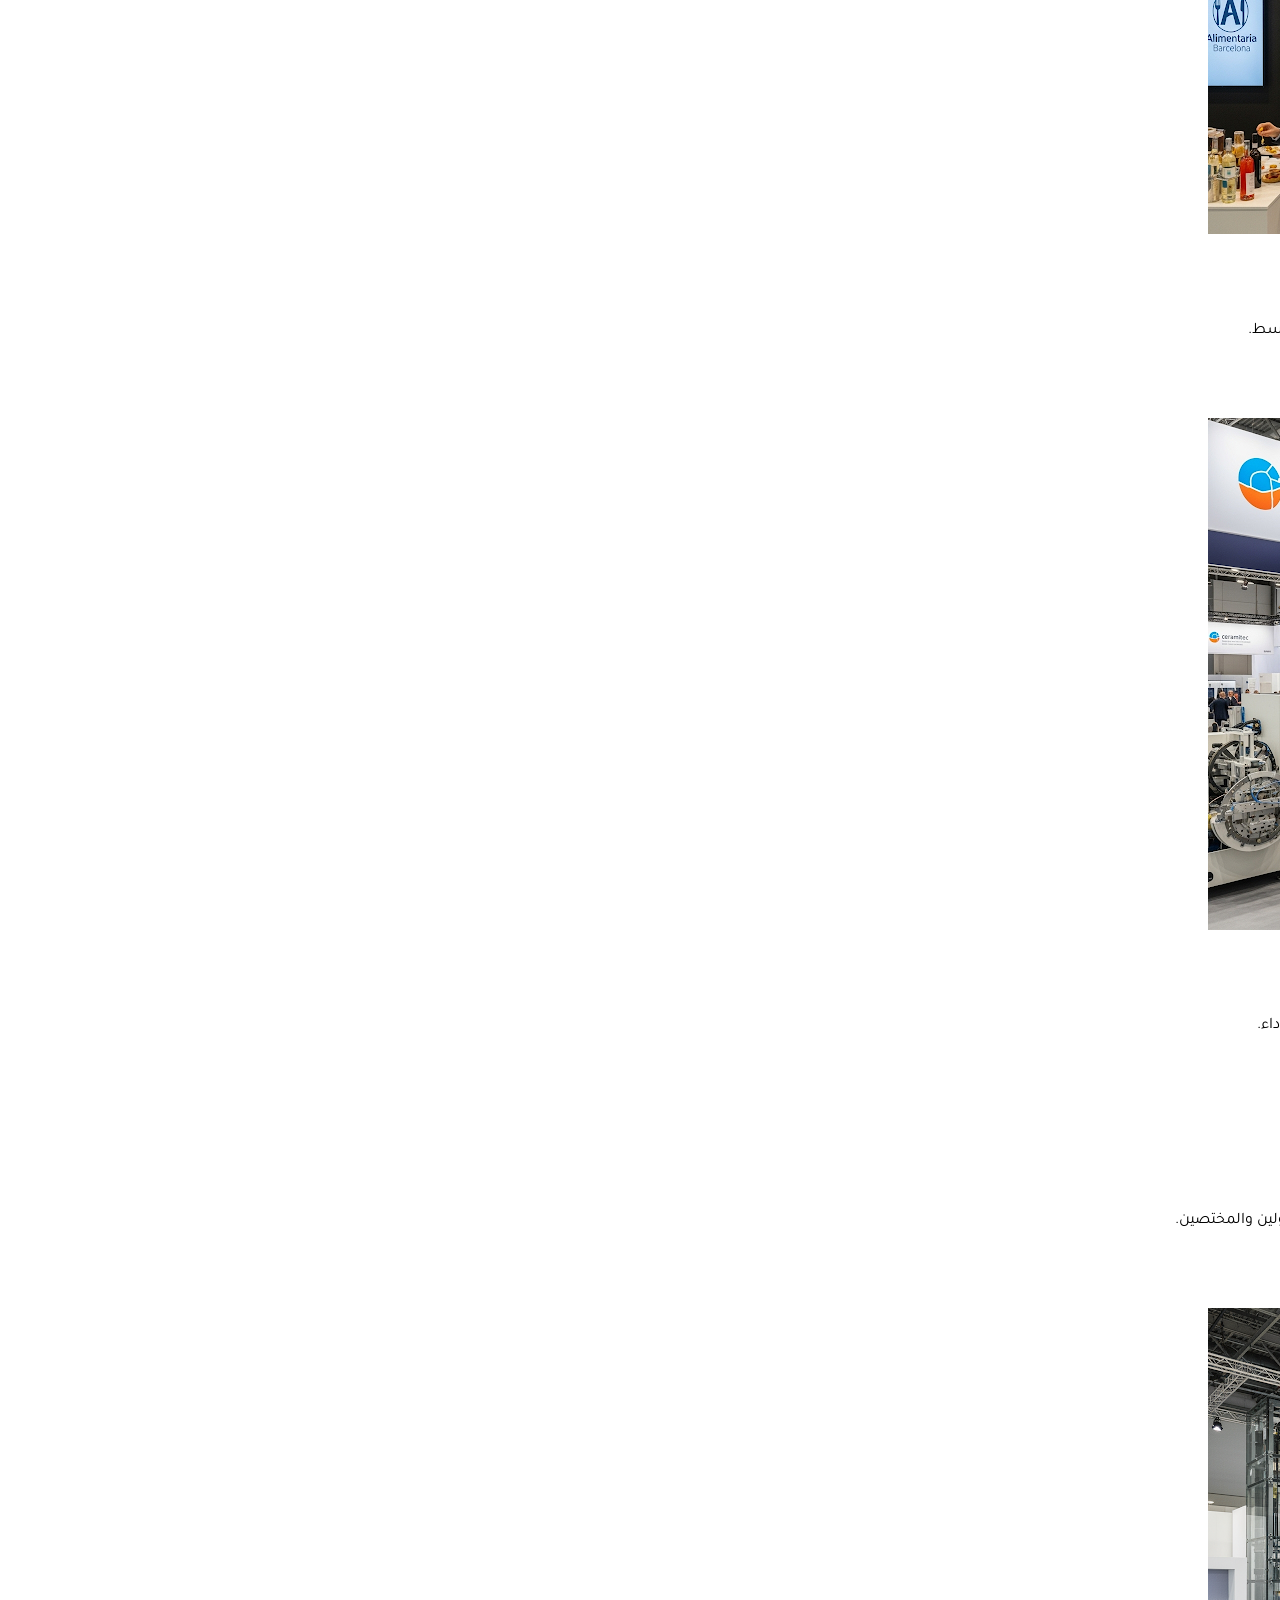
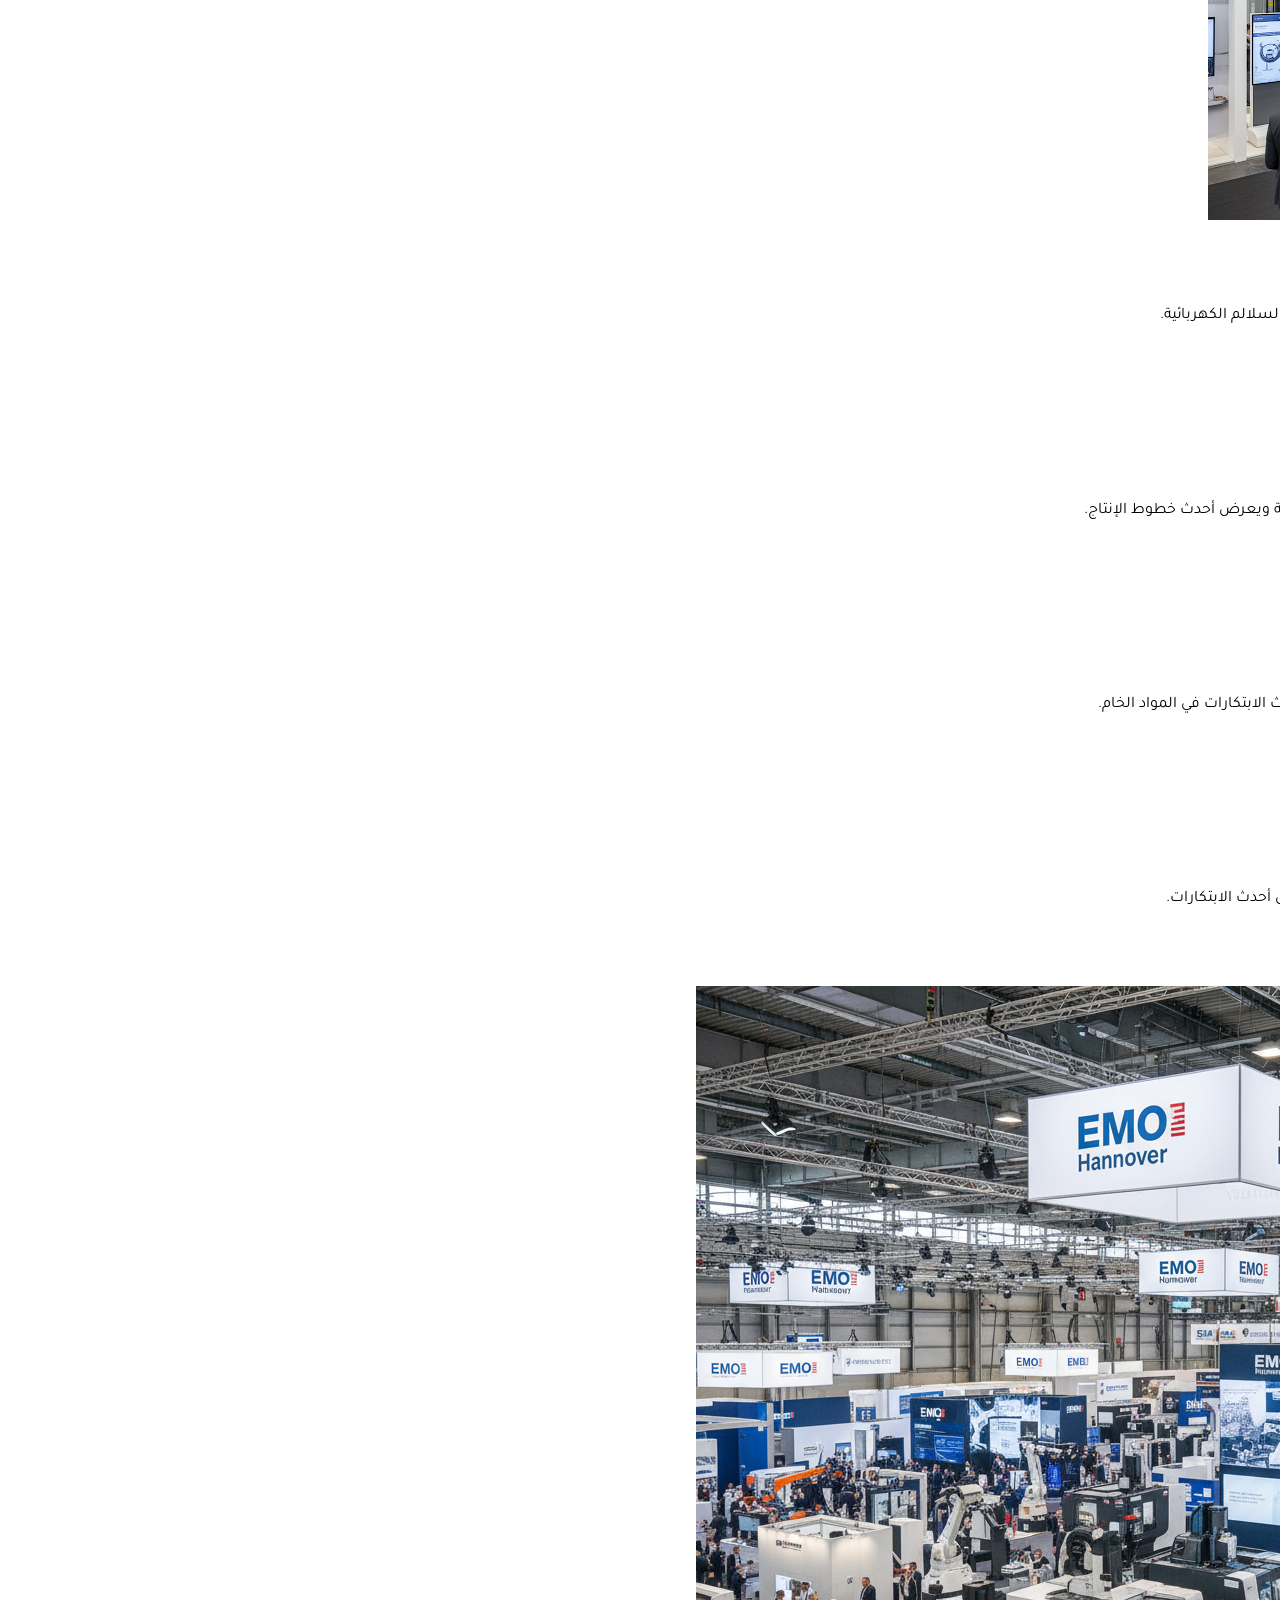
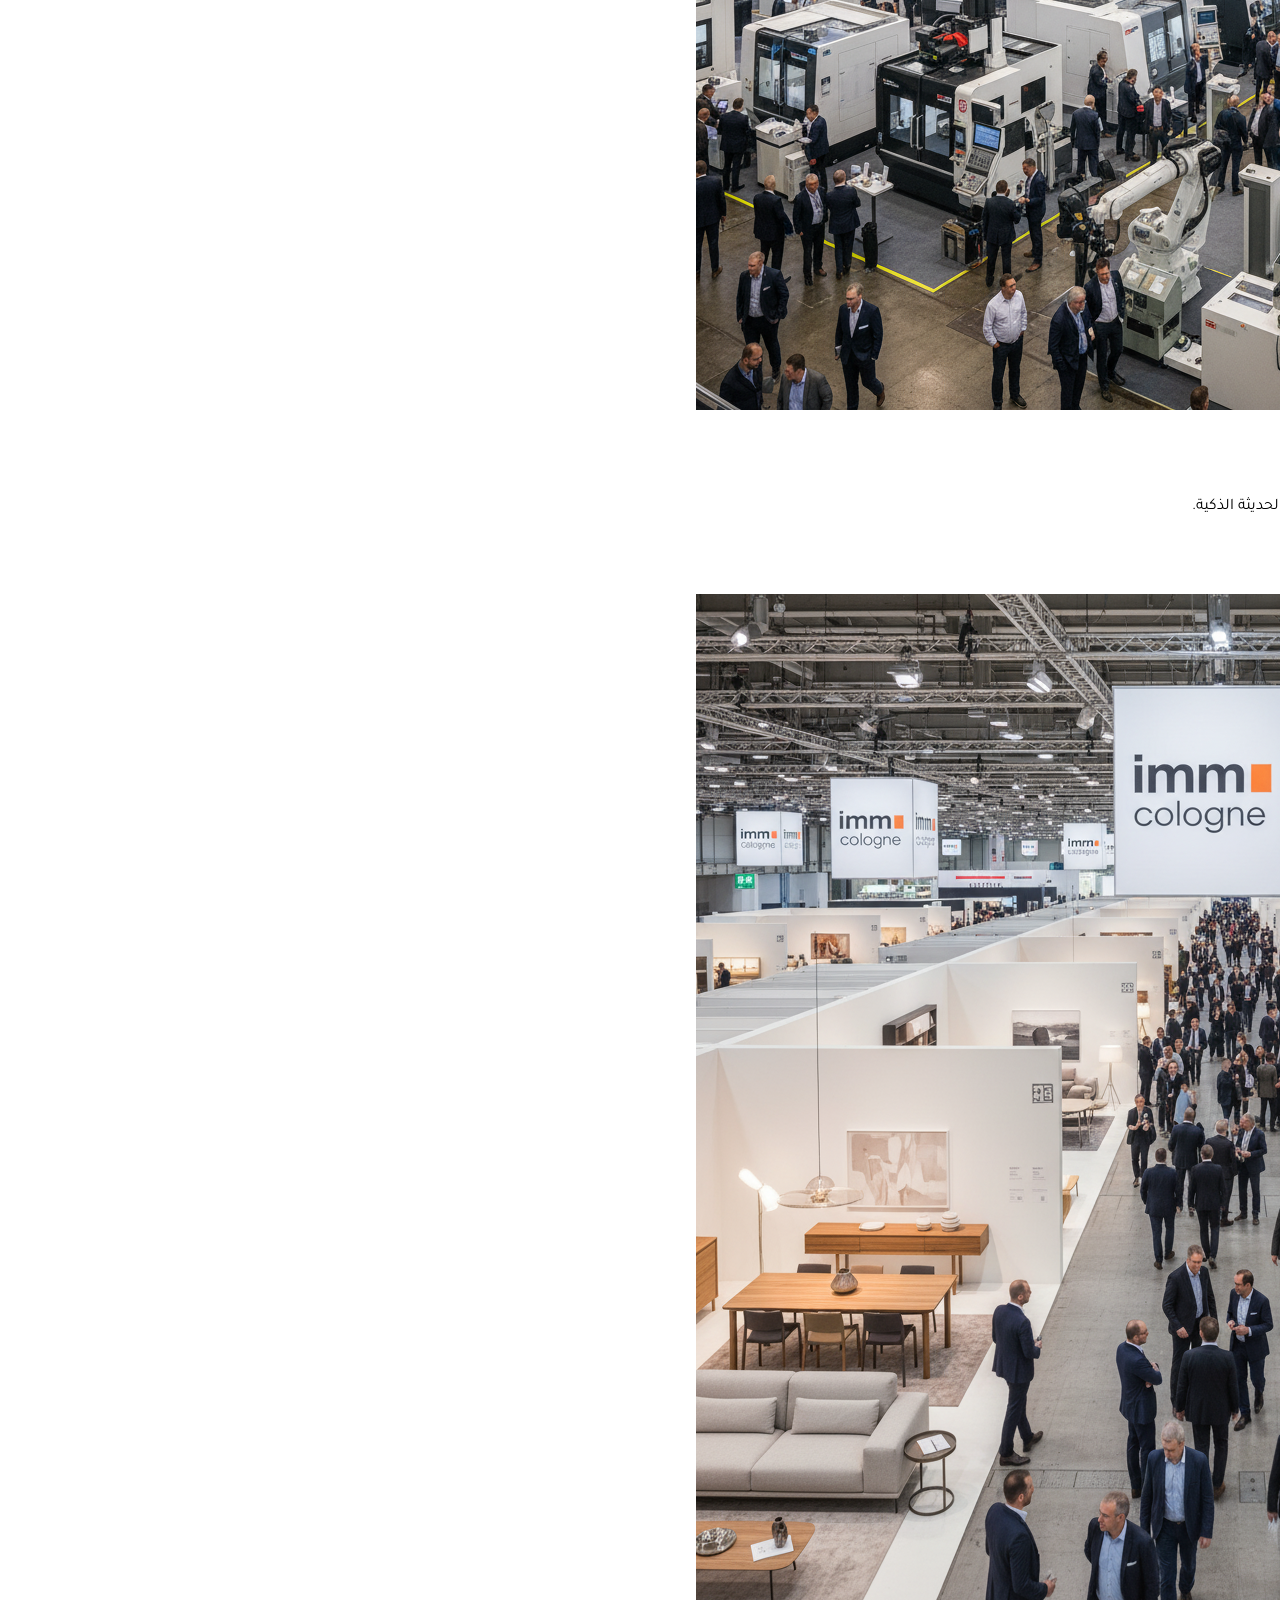
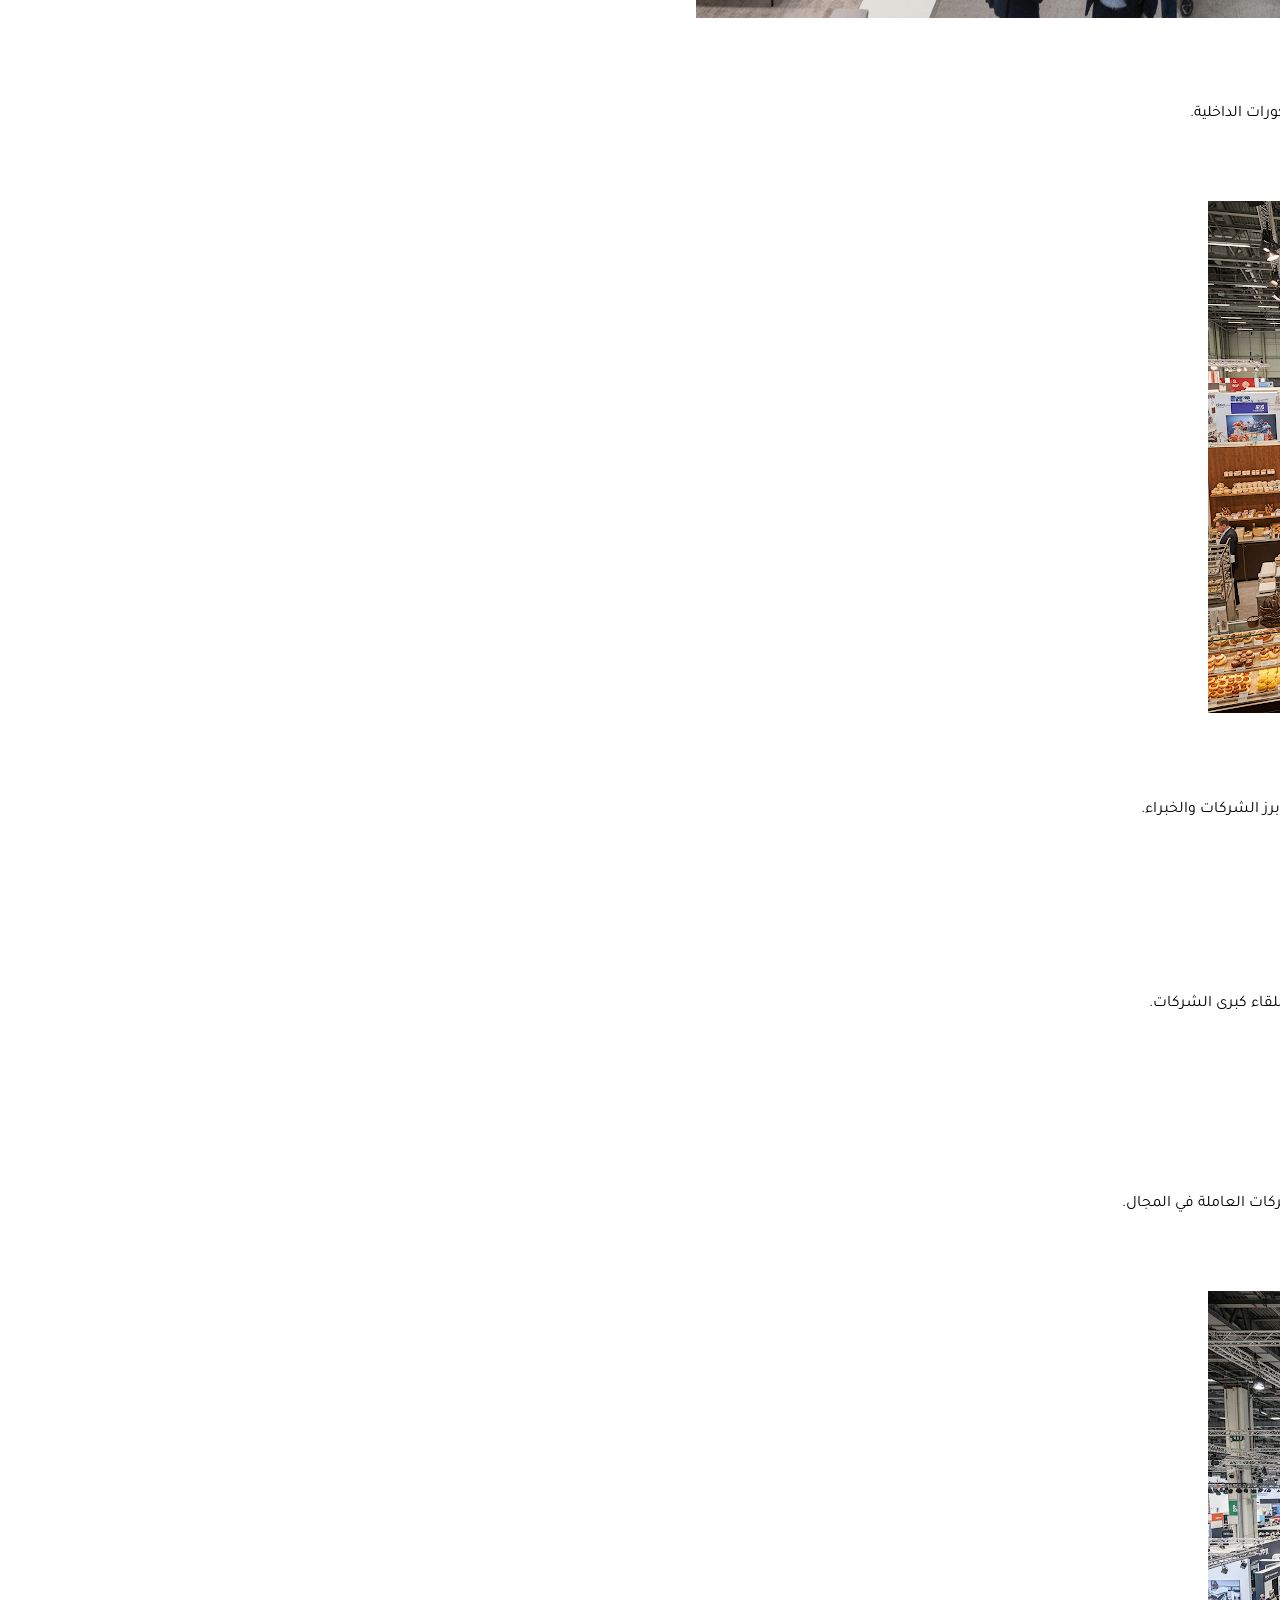
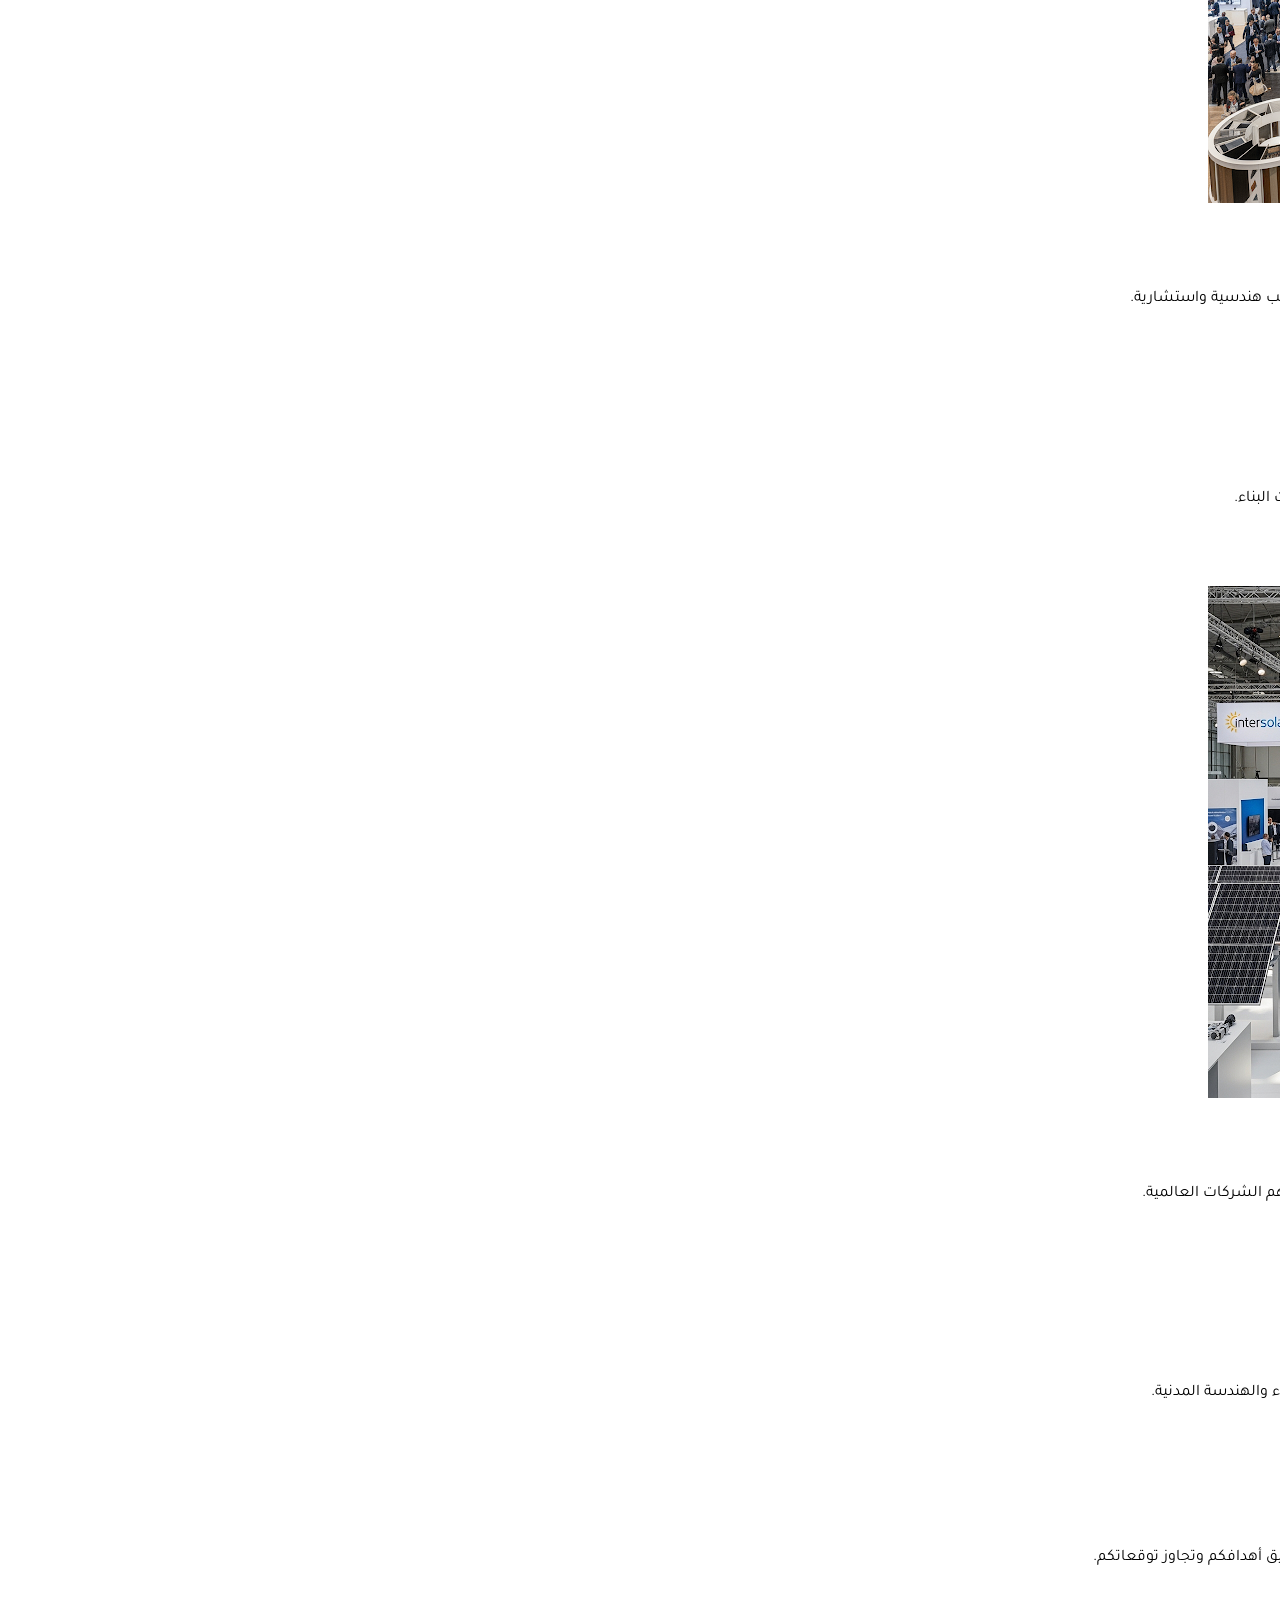
==== commit c6608685: "Add files via upload" ====
--- a/index.html
+++ b/index.html
@@ -9,7 +9,6 @@
     <meta name="keywords" content="معارض دولية, مؤتمرات, تنظيم فعاليات, الموج إكسبو, معارض تجارية">
  
 
-    <!-- Tailwind CSS -->
     <script src="https://cdn.tailwindcss.com/3.4.16"></script>
     <script>
         tailwind.config = {
@@ -45,7 +44,7 @@
                             '100%': { opacity: '1' }
                         },
                         slideUp: {
-                            '0%': { transform: 'translateY(30px)', opacity: '0' },
+                            '0%': { transform: 'translateY(30px  )', opacity: '0' },
                             '100%': { transform: 'translateY(0)', opacity: '1' }
                         },
                         float: {
@@ -58,22 +57,16 @@
         }
     </script>
     
-    <!-- Google Fonts -->
     <link rel="preconnect" href="https://fonts.googleapis.com">
     <link rel="preconnect" href="https://fonts.gstatic.com" crossorigin>
     <link href="https://fonts.googleapis.com/css2?family=Tajawal:wght@300;400;500;700;900&display=swap" rel="stylesheet">
     
-    <!-- Remix Icons -->
     <link rel="stylesheet" href="https://cdnjs.cloudflare.com/ajax/libs/remixicon/4.6.0/remixicon.min.css">
     
-    <!-- AOS Animation Library -->
     <link href="https://unpkg.com/aos@2.3.1/dist/aos.css" rel="stylesheet">
     
-    <!-- Custom Advanced Styles -->
-    <link rel="stylesheet" href="styles.css">
-    
     <style>
-        :where([class^="ri-"])::before { content: "\f3c2"; }
+        :where([class^="ri-"]  )::before { content: "\f3c2"; }
         
         body {
             font-family: 'Tajawal', sans-serif;
@@ -439,7 +432,7 @@
             left: -50%;
             width: 200%;
             height: 200%;
-            background: url('data:image/svg+xml,<svg xmlns="http://www.w3.org/2000/svg" viewBox="0 0 100 100"><circle cx="50" cy="50" r="2" fill="rgba(255,255,255,0.1)"/></svg>') repeat;
+            background: url('data:image/svg+xml,<svg xmlns="http://www.w3.org/2000/svg" viewBox="0 0 100 100"><circle cx="50" cy="50" r="2" fill="rgba(255,255,255,0.1  )"/></svg>') repeat;
             animation: float 20s linear infinite;
         }
         
@@ -477,18 +470,15 @@
 </head>
 
 <body class="bg-white">
-    <!-- Loading Screen -->
     <div id="loading-screen" class="loading-screen">
         <div class="loading-logo"></div>
     </div>
     
-    <!-- Progress Bar -->
     <div id="progress-bar" class="progress-bar" style="width: 0%"></div>
     
-    <!-- Navigation -->
     <header class="bg-white/95 backdrop-blur-sm shadow-md fixed w-full top-0 z-50 transition-all duration-300" id="navbar">
         <div class="container mx-auto px-4 py-3 flex items-center justify-between">
-            <a href="#home">  <img src="logo almouj .png" alt="Al Mouj Logo" class="h-full" width="160" >  </a>
+            <a href="#home">  <img src="logo almouj .png" alt="Al Mouj Logo" class="h-12 md:h-16" >  </a>
 
             
             <nav class="hidden md:flex items-center space-x-1 space-x-reverse">
@@ -501,15 +491,16 @@
             
             </nav>
             
-            <div class="flex items-center space-x-4 space-x-reverse">
-                <button class="bg-white border border-gray-300 rounded-button px-3 py-1 text-sm text-gray-700 hover:bg-gray-50 transition-all duration-300 hover:scale-105 whitespace-nowrap">
-                    <span class="flex items-center">
-                        <span class="mr-1">English</span>
-                        <div class="w-5 h-5 flex items-center justify-center">
-                            <i class="ri-global-line"></i>
-                        </div>
-                    </span>
-                </button>                <button class="btn-primary text-white rounded-button px-5 py-2 whitespace-nowrap" onclick="window.location.href='https://typecard.com/418518d1/'">
+            <div class="flex items-center space-x-2 md:space-x-4 space-x-reverse">
+                    <button class="hidden sm:flex bg-white border border-gray-300 rounded-button px-3 py-1 text-sm text-gray-700 hover:bg-gray-50 transition-all duration-300 hover:scale-105 whitespace-nowrap">
+                        <span class="flex items-center">
+                            <span class="mr-1">English</span>
+                            <div class="w-5 h-5 flex items-center justify-center">
+                                <i class="ri-global-line"></i>
+                            </div>
+                        </span>
+                    </button>            
+                <button class="btn-primary text-white rounded-button px-3 py-2 md:px-5 text-sm md:text-base whitespace-nowrap" onclick="window.location.href='https://typecard.com/418518d1/'">
                     <span class="flex items-center">
                         <span class="mr-1">تواصل معنا</span>
                         <div class="w-5 h-5 flex items-center justify-center">
@@ -523,39 +514,41 @@
             </div>
         </div>
         
-        <!-- Mobile Menu -->
-        <div id="mobile-menu" class="mobile-menu md:hidden bg-white border-t shadow-lg">
-            <div class="container mx-auto px-4 py-2">
+        <div id="mobile-menu" class="mobile-menu md:hidden bg-white border-t shadow-lg fixed top-0 right-0 h-full w-64 z-50">
+            <div class="p-4">
+                <div class="flex justify-between items-center mb-4">
+                    <h3 class="text-lg font-bold text-primary">القائمة</h3>
+                    <button id="close-mobile-menu" class="w-8 h-8 flex items-center justify-center text-gray-700 hover:bg-gray-100 rounded-lg">
+                        <i class="ri-close-line text-xl"></i>
+                    </button>
+                </div>
                 <div class="flex flex-col space-y-2">
                     <a href="#home" class="mobile-nav-link px-4 py-3 text-gray-800 hover:text-primary hover:bg-primary/5 font-medium transition-all duration-300 rounded-lg">الرئيسية</a>
                     <a href="#about" class="mobile-nav-link px-4 py-3 text-gray-800 hover:text-primary hover:bg-primary/5 font-medium transition-all duration-300 rounded-lg">من نحن</a>
                     <a href="#exhibitions" class="mobile-nav-link px-4 py-3 text-gray-800 hover:text-primary hover:bg-primary/5 font-medium transition-all duration-300 rounded-lg">المعارض</a>
                     <a href="#services" class="mobile-nav-link px-4 py-3 text-gray-800 hover:text-primary hover:bg-primary/5 font-medium transition-all duration-300 rounded-lg">خدماتنا</a>
-                    <a href="#partners" class="mobile-nav-link px-4 py-3 text-gray-800 hover:text-primary hover:bg-primary/5 font-medium transition-all duration-300 rounded-lg">شركاؤنا</a>
-                    <a href="#blog" class="mobile-nav-link px-4 py-3 text-gray-800 hover:text-primary hover:bg-primary/5 font-medium transition-all duration-300 rounded-lg">المدونة</a>
                     <a href="#contact" class="mobile-nav-link px-4 py-3 text-gray-800 hover:text-primary hover:bg-primary/5 font-medium transition-all duration-300 rounded-lg">اتصل بنا</a>
                 </div>
             </div>
         </div>
     </header>
 
-    <!-- Hero Section -->
     <section id="home" class="relative h-screen pt-16 overflow-hidden">
-        <div class="absolute inset-0 w-full h-full parallax" style="background-image: url('https://readdy.ai/api/search-image?query=professional%20exhibition%20hall%20with%20international%20business%20people%20networking%2C%20modern%20architecture%2C%20luxury%20design%2C%20blue%20and%20gold%20color%20scheme%2C%20high-end%20corporate%20event%2C%20global%20business%20conference%2C%20professional%20lighting%2C%20wide%20angle%20view&width=1920&height=1080&seq=hero1&orientation=landscape'); background-size: cover; background-position: center;"></div>
+        <div class="absolute inset-0 w-full h-full parallax" style="background-image: url('https://readdy.ai/api/search-image?query=professional%20exhibition%20hall%20with%20international%20business%20people%20networking%2C%20modern%20architecture%2C%20luxury%20design%2C%20blue%20and%20gold%20color%20scheme%2C%20high-end%20corporate%20event%2C%20global%20business%20conference%2C%20professional%20lighting%2C%20wide%20angle%20view&width=1920&height=1080&seq=hero1&orientation=landscape'  ); background-size: cover; background-position: center;"></div>
         <div class="absolute inset-0 hero-overlay"></div>
         
         <div class="container mx-auto px-4 h-full flex items-center relative z-10">
-            <div class="max-w-4xl" data-aos="fade-up" data-aos-duration="1000">
-                <h1 class="hero-title text-4xl md:text-5xl lg:text-6xl font-bold text-white mb-6">
+            <div class="max-w-4xl text-center md:text-right" data-aos="fade-up" data-aos-duration="1000">
+                <h1 class="text-3xl md:text-5xl lg:text-6xl font-bold text-white mb-4 hero-title">
                     <span class="block mb-2 animate-slide-up">شركة الموج - بوابتك الى اهم المعارض الدولية في العالم</span>
                 </h1>
                 
-                <p class="text-xl text-white/90 mb-8 animate-fade-in" style="animation-delay: 0.6s;">
+                <p class="text-lg md:text-xl text-white/90 mb-8 animate-fade-in" style="animation-delay: 0.6s;">
                     مع الموج، تضمن حضورك في أكبر المعارض الدولية بخبرة احترافية ودعم مستمر لتحقيق أهدافك.
                 </p>
                 
-                <div class="flex flex-col sm:flex-row space-y-4 sm:space-y-0 sm:space-x-4 sm:space-x-reverse animate-fade-in" style="animation-delay: 0.8s;">
-                    <button class="btn-primary text-white rounded-button px-8 py-3 text-lg font-medium whitespace-nowrap" onclick="window.location.href=\'https://typecard.com/418518d1/\'">
+                <div class="flex flex-col sm:flex-row gap-4 justify-center md:justify-start animate-fade-in" style="animation-delay: 0.8s;">
+                    <button class="btn-primary text-white rounded-button px-6 py-3 text-base md:text-lg font-medium whitespace-nowrap" onclick="window.location.href='https://typecard.com/418518d1/'">
                         <span class="flex items-center justify-center">
                             <span>التسجيل السريع</span>
                             <div class="w-6 h-6 flex items-center justify-center mr-2">
@@ -564,79 +557,78 @@
                         </span>
                     </button>
                     
-                    <button class="bg-white/10 backdrop-blur-sm text-white border border-white/30 rounded-button px-8 py-3 text-lg font-medium hover:bg-white/20 transition-all duration-300 hover:scale-105 whitespace-nowrap" onclick="window.location.href=\'https://typecard.com/418518d1/\'">
-                        <span class="flex items-center justify-center">
-                            <span>استكشف المعارض</span>
-                        </span>
-                    </button>
+                  
+                    <a href="#exhibitions">
+                        <button class="bg-white/10 backdrop-blur-sm text-white border border-white/30 rounded-button px-6 py-3 text-base md:text-lg font-medium hover:bg-white/20 transition-all duration-300 hover:scale-105 whitespace-nowrap" >
+                            <span class="flex items-center justify-center">
+                                <span>استكشف المعارض</span>
+                            </span>
+                        </button>
+                   
+                    </a>
                 </div>
             </div>
         </div>
-        
-        <!-- Countdown Section -->
-        <div class="absolute bottom-10 left-0 right-0 z-10" data-aos="fade-up" data-aos-delay="1000">
-            <div class="container mx-auto px-4">
-                <div class="bg-white/10 backdrop-blur-md rounded-lg p-6 max-w-3xl mx-auto border border-white/20">
-                    <h3 class="text-xl text-white font-bold mb-4 text-center">المعرض القادم: باوما 2025</h3>
-                    <div class="flex justify-center space-x-4 space-x-reverse">
-                        <div class="countdown-item bg-primary/80 backdrop-blur-sm rounded-lg p-3 w-20 text-center">
-                            <div class="text-2xl font-bold text-white" id="days">125</div>
-                            <div class="text-xs text-white/80">يوم</div>
-                        </div>
-                        <div class="countdown-item bg-primary/80 backdrop-blur-sm rounded-lg p-3 w-20 text-center">
-                            <div class="text-2xl font-bold text-white" id="hours">16</div>
-                            <div class="text-xs text-white/80">ساعة</div>
-                        </div>
-                        <div class="countdown-item bg-primary/80 backdrop-blur-sm rounded-lg p-3 w-20 text-center">
-                            <div class="text-2xl font-bold text-white" id="minutes">42</div>
-                            <div class="text-xs text-white/80">دقيقة</div>
-                        </div>
-                        <div class="countdown-item bg-primary/80 backdrop-blur-sm rounded-lg p-3 w-20 text-center">
-                            <div class="text-2xl font-bold text-white" id="seconds">37</div>
-                            <div class="text-xs text-white/80">ثانية</div>
+        <a href="اكبر معرض في امريكا.html">
+            <div class="absolute bottom-4 left-0 right-0 z-10" data-aos="fade-up" data-aos-delay="1000">
+                <div class="container mx-auto px-4">
+                    <div class="bg-white/10 backdrop-blur-md rounded-lg p-4 max-w-3xl mx-auto border border-white/20">
+                        <h3 class="text-base md:text-xl text-white font-bold mb-4 text-center"> المعرض القادم  :  اكبر معرض في امريكا 2026</h3>
+                        <div class="flex justify-center space-x-2 md:space-x-4 space-x-reverse">
+                            <div class="countdown-item bg-primary/80 backdrop-blur-sm rounded-lg p-2 w-16 md:w-20 text-center">
+                                <div class="text-xl md:text-2xl font-bold text-white" id="days">185</div>
+                                <div class="text-xs text-white/80">يوم</div>
+                            </div>
+                            <div class="countdown-item bg-primary/80 backdrop-blur-sm rounded-lg p-2 w-16 md:w-20 text-center">
+                                <div class="text-xl md:text-2xl font-bold text-white" id="hours">5</div>
+                                <div class="text-xs text-white/80">ساعة</div>
+                            </div>
+                            <div class="countdown-item bg-primary/80 backdrop-blur-sm rounded-lg p-2 w-16 md:w-20 text-center">
+                                <div class="text-xl md:text-2xl font-bold text-white" id="minutes">12</div>
+                                <div class="text-xs text-white/80">دقيقة</div>
+                            </div>
+                            <div class="countdown-item bg-primary/80 backdrop-blur-sm rounded-lg p-2 w-16 md:w-20 text-center">
+                                <div class="text-xl md:text-2xl font-bold text-white" id="seconds">34</div>
+                                <div class="text-xs text-white/80">ثانية</div>
+                            </div>
                         </div>
                     </div>
                 </div>
-            </div>
-        </div>
-        
-        <!-- Scroll Indicator -->
+            </div></a>
+        
         <div class="absolute bottom-5 left-1/2 transform -translate-x-1/2 text-white animate-bounce">
             <i class="ri-arrow-down-line text-2xl"></i>
         </div>
     </section>
 
-    <!-- Statistics Section -->
-    <section class="py-16 bg-gradient-to-r from-primary to-accent text-white">
+    <section class="py-12 md:py-16 bg-gradient-to-r from-primary to-accent text-white">
         <div class="container mx-auto px-4">
-            <div class="grid grid-cols-2 md:grid-cols-4 gap-8 text-center">
+            <div class="grid grid-cols-2 md:grid-cols-4 gap-4 md:gap-8 text-center">
                 <div data-aos="fade-up" data-aos-delay="100">
-                    <div class="stat-number text-white" data-count="250">0</div>
-                    <div class="text-white/80">معرض ومؤتمر</div>
+                    <div class="stat-number text-white text-3xl md:text-4xl" data-count="250">0</div>
+                    <div class="text-white/80 text-sm md:text-base">معرض ومؤتمر</div>
                 </div>
                 <div data-aos="fade-up" data-aos-delay="200">
-                    <div class="stat-number text-white" data-count="50">0</div>
-                    <div class="text-white/80">دولة حول العالم</div>
+                    <div class="stat-number text-white text-3xl md:text-4xl" data-count="50">0</div>
+                    <div class="text-white/80 text-sm md:text-base">دولة حول العالم</div>
                 </div>
                 <div data-aos="fade-up" data-aos-delay="300">
-                    <div class="stat-number text-white" data-count="15">0</div>
-                    <div class="text-white/80">سنة من الخبرة</div>
+                    <div class="stat-number text-white text-3xl md:text-4xl" data-count="15">0</div>
+                    <div class="text-white/80 text-sm md:text-base">سنة من الخبرة</div>
                 </div>
                 <div data-aos="fade-up" data-aos-delay="400">
-                    <div class="stat-number text-white" data-count="1000">0</div>
-                    <div class="text-white/80">عميل راضٍ</div>
+                    <div class="stat-number text-white text-3xl md:text-4xl" data-count="1000">0</div>
+                    <div class="text-white/80 text-sm md:text-base">عميل راضٍ</div>
                 </div>
             </div>
         </div>
     </section>
 
-
-    <!-- About Section -->
-    <section id="about" class="py-20 bg-gray-50">
+    <section id="about" class="py-16 md:py-20 bg-gray-50">
         <div class="container mx-auto px-4">
-            <div class="text-center mb-16" data-aos="fade-up">
+            <div class="text-center mb-12 md:mb-16" data-aos="fade-up">
                 <h2 class="text-3xl md:text-4xl font-bold text-gray-900 mb-4">من نحن</h2>
-                <p class="text-lg text-gray-600 max-w-3xl mx-auto">شركة الموج لإقامة المعارض والمؤتمرات الدولية هي شركة عراقية رائدة تتخذ من كربلاء مقراً لها. تأسست الشركة بعد دمج وتكامل خبرات فريقها في مجال المقاولات مع رجال الأعمال والصناعيين. تسعى شركة الموج لتكون الجسر الذي يربط الأسواق العراقية بالأسواق الدولية، وتعزيز العلاقات الاقتصادية والتجارية من خلال جذب الشركات العالمية إلى السوق العراقي، وتسهيل دخول الشركات العراقية إلى المحافل الدولية.</p>
+                <p class="text-base md:text-lg text-gray-600 max-w-3xl mx-auto">شركة الموج لإقامة المعارض والمؤتمرات الدولية هي شركة عراقية رائدة تتخذ من كربلاء مقراً لها. تأسست الشركة بعد دمج وتكامل خبرات فريقها في مجال المقاولات مع رجال الأعمال والصناعيين. تسعى شركة الموج لتكون الجسر الذي يربط الأسواق العراقية بالأسواق الدولية، وتعزيز العلاقات الاقتصادية والتجارية من خلال جذب الشركات العالمية إلى السوق العراقي، وتسهيل دخول الشركات العراقية إلى المحافل الدولية.</p>
             </div>
             
             <div class="grid grid-cols-1 md:grid-cols-2 gap-12 items-center">
@@ -669,835 +661,900 @@
                     </div>
                 </div>
                 
-                <div class="relative" data-aos="fade-left">
-                    <img src="https://readdy.ai/api/search-image?query=professional%20business%20team%20of%20diverse%20executives%20in%20a%20modern%20office%20setting%2C%20discussing%20exhibition%20plans%2C%20Arabic%20and%20international%20team%20members%2C%20professional%20attire%2C%20corporate%20environment%2C%20high-end%20office%20design%20with%20blue%20accents&width=600&height=600&seq=team1&orientation=squarish" alt="فريق الموج إكسبو" class="rounded-lg shadow-xl w-full h-auto object-cover">
+                <div class="relative mt-8 md:mt-0" data-aos="fade-left">
+                    <img src="من نحن.jpg" alt="فريق الموج إكسبو" class="rounded-lg shadow-xl w-full h-auto object-cover">
                     
-                    <div class="absolute -bottom-6 -left-6 bg-white rounded-lg shadow-lg p-4 w-48" data-aos="zoom-in" data-aos-delay="500">
-                        <div class="flex items-center justify-between mb-2">
-                            <div class="text-primary font-bold text-2xl">15+</div>
-                            <div class="w-8 h-8 flex items-center justify-center bg-primary/10 rounded-full text-primary">
-                                <i class="ri-calendar-line"></i>
-                            </div>
-                        </div>
-                        <div class="text-gray-700 text-sm">سنوات من الخبرة في تنظيم المعارض الدولية</div>
+                    <div class="absolute -bottom-6 -left-6 bg-white rounded-lg shadow-lg p-4 w-48 hidden md:block" data-aos="zoom-in" data-aos-delay="500">
+                        between mb-2">
+                        <div class="text-primary font-bold text-2xl">15+</div>
+                        <div class="w-8 h-8 flex items-center justify-center bg-primary/10 rounded-full text-primary">
+                            <i class="ri-calendar-line"></i>
+                        </div>
                     </div>
-                    
-                    <div class="absolute -top-6 -right-6 bg-white rounded-lg shadow-lg p-4 w-48" data-aos="zoom-in" data-aos-delay="600">
-                        <div class="flex items-center justify-between mb-2">
-                            <div class="text-primary font-bold text-2xl">250+</div>
-                            <div class="w-8 h-8 flex items-center justify-center bg-primary/10 rounded-full text-primary">
-                                <i class="ri-building-line"></i>
-                            </div>
-                        </div>
-                        <div class="text-gray-700 text-sm">معرض ومؤتمر دولي تم تنظيمه بنجاح</div>
+                    <div class="text-gray-700 text-sm">سنوات من الخبرة في تنظيم المعارض الدولية</div>
+                </div>
+                
+                <div class="absolute -top-6 -right-6 bg-white rounded-lg shadow-lg p-4 w-48 hidden md:block" data-aos="zoom-in" data-aos-delay="600">
+                    <div class="flex items-center justify-between mb-2">
+                        <div class="text-primary font-bold text-2xl">250+</div>
+                        <div class="w-8 h-8 flex items-center justify-center bg-primary/10 rounded-full text-primary">
+                            <i class="ri-building-line"></i>
+                        </div>
                     </div>
+                    <div class="text-gray-700 text-sm">معرض ومؤتمر دولي تم تنظيمه بنجاح</div>
                 </div>
             </div>
         </div>
-    </section>
-
-    <!-- Executive Management Section -->
-    <section id="executive-management" class="py-20 bg-white">
-        <div class="container mx-auto px-4">
-            <div class="text-center mb-16" data-aos="fade-up">
-                <h2 class="text-3xl md:text-4xl font-bold text-gray-900 mb-4">الإدارة التنفيذية</h2>
-            </div>
-            
-            <div class="grid grid-cols-1 md:grid-cols-2 gap-12 items-center">
-                <div class="bg-white rounded-lg shadow-lg p-8 text-center" data-aos="fade-up" data-aos-delay="100">
-                    <img src="رزاق رسول الموسوي.jpg" alt="رزاق رسول الموسوي" class="w-40 h-40 rounded-full mx-auto mb-4 object-cover">
-                    <h3 class="text-xl font-bold text-gray-900 mb-2">رزاق رسول الموسوي</h3>
-                    <p class="text-gray-700">المدير المفوض لشركة الموج لإقامة المعارض والمؤتمرات الدولية وأيضًا المدير العام / المالك لشركة الأرجوان الهندسية للمقاولات العامة</p>
-                </div>
-                <div class="bg-white rounded-lg shadow-lg p-8 text-center" data-aos="fade-up" data-aos-delay="200">
-                    <img src="مصطفى رزاق رسول الموسوي.jpg" alt="مصطفى رزاق رسول الموسوي" class="w-40 h-40 rounded-full mx-auto mb-4 object-cover">
-                    <h3 class="text-xl font-bold text-gray-900 mb-2">مصطفى رزاق رسول الموسوي</h3>
-                    <p class="text-gray-700">المدير المفوض لشركة الموج لإقامة المعارض والمؤتمرات الدولية</p>
-                </div>
-            </div>
+    </div>
+</section>
+
+<section id="executive-management" class="py-16 md:py-20 bg-white">
+    <div class="container mx-auto px-4">
+        <div class="text-center mb-12 md:mb-16" data-aos="fade-up">
+            <h2 class="text-3xl md:text-4xl font-bold text-gray-900 mb-4">الإدارة التنفيذية</h2>
         </div>
-    </section>
-
-<!-- Exhibitions Section -->
-    <section id="exhibitions" class="py-20 bg-gray-50">
-        <div class="container mx-auto px-4">
-            <div class="text-center mb-16" data-aos="fade-up">
-                <h2 class="text-3xl md:text-4xl font-bold text-gray-900 mb-4">معارضنا الدولية</h2>
-                <p class="text-lg text-gray-600 max-w-3xl mx-auto">نشارك في أهم المعارض الدولية لتوفير أفضل الفرص التجارية لعملائنا</p>
-            </div>
-            
-            <!-- المعارض الحالية -->
-            <div class="mb-16">
-                <h3 class="text-2xl font-bold text-center mb-12 text-blue-600">المعارض الحالية</h3>
-                <div class="grid md:grid-cols-2 lg:grid-cols-3 gap-8">
-                    <!-- معرض ميديكا -->
-                    <div class="bg-white rounded-lg shadow-lg overflow-hidden hover:shadow-xl transition-shadow duration-300" data-aos="fade-up" data-aos-delay="100">
-                        <div class="p-6">
-                            <h4 class="text-xl font-bold mb-3 text-blue-600">معرض ميديكا (MEDICA)</h4>
-                            <p class="text-gray-600 mb-2"><i class="ri-map-pin-line mr-1"></i>دوسلدورف - ألمانيا</p>
-                            <p class="text-gray-700 mb-4">يعد أكبر حدث عالمي في مجال التكنولوجيا الطبية والرعاية الصحية</p>
-                            <div class="flex justify-between items-center">
-                                <span class="text-blue-500 font-semibold"><i class="ri-calendar-line mr-1"></i>17-20 نوفمبر 2025</span>
-                                <a href="Exhibitions.html" class="bg-blue-600 text-white px-4 py-2 rounded hover:bg-blue-700 transition-colors">
-                                    تفاصيل أكثر
-                                </a>
-                            </div>
-                        </div>
+        
+        <div class="grid grid-cols-1 md:grid-cols-2 gap-8 md:gap-12 items-center">
+            <div class="bg-white rounded-lg shadow-lg p-6 md:p-8 text-center" data-aos="fade-up" data-aos-delay="100">
+                <img src="رزاق رسول الموسوي.jpg" alt="رزاق رسول الموسوي" class="w-32 h-32 md:w-40 md:h-40 rounded-full mx-auto mb-4 object-cover">
+                <h3 class="text-xl font-bold text-gray-900 mb-2">رزاق رسول الموسوي</h3>
+                <p class="text-gray-700 text-sm md:text-base">المدير المفوض لشركة الموج لإقامة المعارض والمؤتمرات الدولية وأيضًا المدير العام / المالك لشركة الأرجوان الهندسية للمقاولات العامة</p>
+            </div>
+            <div class="bg-white rounded-lg shadow-lg p-6 md:p-8 text-center" data-aos="fade-up" data-aos-delay="200">
+                <img src="مصطفى رزاق رسول الموسوي.jpg" alt="مصطفى رزاق رسول الموسوي" class="w-32 h-32 md:w-40 md:h-40 rounded-full mx-auto mb-4 object-cover">
+                <h3 class="text-xl font-bold text-gray-900 mb-2">مصطفى رزاق رسول الموسوي</h3>
+                <p class="text-gray-700 text-sm md:text-base">المدير المفوض لشركة الموج لإقامة المعارض والمؤتمرات الدولية</p>
+            </div>
+        </div>
+    </div>
+</section>
+
+
+<section id="exhibitions" class="relative pt-32 pb-20 bg-gray-800">
+    <div class="absolute inset-0 w-full h-full bg-cover bg-center"
+        style="background-image: url('https://readdy.ai/api/search-image?query=dynamic%20shot%20of%20a%20bustling%20international%20exhibition%20hall%2C%20diverse%20crowd%2C%20modern%20booths%2C%20blue%20and%20gold%20lighting%2C%20sense%20of%20energy%20and%20opportunity&width=1920&height=1080&seq=exhibitions_hero&orientation=landscape'  );">
+    </div>
+    <div class="absolute inset-0 hero-overlay"></div>
+
+    <div class="container mx-auto px-4 h-full flex items-center relative z-10">
+        <div class="max-w-4xl text-center mx-auto" data-aos="fade-up" data-aos-duration="1000">
+            <h1 class="text-4xl md:text-5xl lg:text-6xl font-bold text-white mb-6">
+                بوابتكم إلى أهم المعارض الدولية
+            </h1>
+            <p class="text-xl text-white/90 mb-8">
+                اكتشفوا مجموعة واسعة من المعارض الدولية المتخصصة التي نغطيها، وكونوا جزءًا من الأحداث التجارية
+                الكبرى حول العالم.
+            </p>
+        </div>
+    </div>
+</section>
+
+<main class="py-20">
+    <div class="container mx-auto px-4">
+        <div class="flex justify-center mb-12" data-aos="fade-up">
+            <div class="bg-white rounded-full p-2 shadow-md">
+                <button class="tab-button active px-6 py-3 text-base font-semibold rounded-full"
+                    data-tab="current">المعارض الحالية</button>
+                <button class="tab-button px-6 py-3 text-base font-semibold rounded-full" data-tab="past">المعارض
+                    السابقة</button>
+            </div>
+        </div>
+        <main class="py-12 bg-gray-100">
+            <div class="container mx-auto px-6">
+
+                <div id="current-tab" class="tab-content">
+                    <div class="grid grid-cols-1 md:grid-cols-2 lg:grid-cols-3 gap-8">
+
+                        <div class="exhibition-card bg-white rounded-xl shadow-md overflow-hidden"
+                            data-aos="fade-up" data-aos-delay="100">
+                            <div class="relative h-48 overflow-hidden">
+                                <img src="انوغا.png"
+                                    alt="معرض Anuga" class="exhibition-image w-full h-full object-cover">
+                                <div
+                                    class="absolute top-4 right-4 bg-green-500 text-white text-xs font-bold px-3 py-1 rounded-full">
+                                    حالي</div>
+                            </div>
+                            <div class="p-6">
+                                <h3 class="text-xl font-bold text-gray-900 mb-2">معرض Anuga للشركات الغذائية</h3>
+                                <p class="text-gray-600 text-sm mb-4">يُنظم كل ثلاث سنوات ويعتبر حدث مهم جدا للشركات
+                                    العاملة بمجال صناعة الاغذية.</p>
+                                <div class="flex items-center text-gray-500 text-sm mb-2"><i
+                                        class="ri-map-pin-line mr-2 text-blue-600"></i>كولونيا - ألمانيا</div>
+                                <div class="flex items-center text-gray-500 text-sm"><i
+                                        class="ri-calendar-line mr-2 text-blue-600"></i>4-8 أكتوبر 2025</div>
+                            </div>
+                            <div class="p-6 bg-gray-50 border-t">
+                                <a href="معرض انوغا.html"><button
+                                        class="w-full btn-primary text-white font-semibold py-2 px-4 rounded-lg">تفاصيل
+                                        أكثر</button></a>
+                            </div>
+                        </div>
+
+                        <div class="exhibition-card bg-white rounded-xl shadow-md overflow-hidden"
+                            data-aos="fade-up" data-aos-delay="200">
+                            <div class="relative h-48 overflow-hidden">
+                                <img src="اكبر معرض في امريكا.png"
+                                    alt="معرض CONEXPO-CON/AGG" class="exhibition-image w-full h-full object-cover">
+                                <div
+                                    class="absolute top-4 right-4 bg-green-500 text-white text-xs font-bold px-3 py-1 rounded-full">
+                                    حالي</div>
+                            </div>
+                            <div class="p-6">
+                                <h3 class="text-xl font-bold text-gray-900 mb-2">معرض CONEXPO-CON/AGG للبناء</h3>
+                                <p class="text-gray-600 text-sm mb-4">أكبر معرض للبناء والإنشاءات في أمريكا
+                                    الشمالية، يركز على المعدات الثقيلة والابتكارات.</p>
+                                <div class="flex items-center text-gray-500 text-sm mb-2"><i
+                                        class="ri-map-pin-line mr-2 text-blue-600"></i>لاس فيغاس - الولايات المتحدة
+                                </div>
+                                <div class="flex items-center text-gray-500 text-sm"><i
+                                        class="ri-calendar-line mr-2 text-blue-600"></i>3-7 مارس 2026</div>
+                            </div>
+                            <div class="p-6 bg-gray-50 border-t">
+                                <a href="اكبر معرض في امريكا.html"><button
+                                        class="w-full btn-primary text-white font-semibold py-2 px-4 rounded-lg">تفاصيل
+                                        أكثر</button></a>
+                            </div>
+                        </div>
+
+                        <div class="exhibition-card bg-white rounded-xl shadow-md overflow-hidden"
+                            data-aos="fade-up" data-aos-delay="300">
+                            <div class="relative h-48 overflow-hidden">
+                                <img src="Alimentaria 2026.png"
+                                    alt="معرض Alimentaria" class="exhibition-image w-full h-full object-cover">
+                                <div
+                                    class="absolute top-4 right-4 bg-green-500 text-white text-xs font-bold px-3 py-1 rounded-full">
+                                    حالي</div>
+                            </div>
+                            <div class="p-6">
+                                <h3 class="text-xl font-bold text-gray-900 mb-2">معرض Alimentaria للأغذية والمشروبات
+                                </h3>
+                                <p class="text-gray-600 text-sm mb-4">المعرض الرائد لقطاع الغذاء والضيافة في إسبانيا
+                                    وحوض البحر المتوسط.</p>
+                                <div class="flex items-center text-gray-500 text-sm mb-2"><i
+                                        class="ri-map-pin-line mr-2 text-blue-600"></i>برشلونة - إسبانيا</div>
+                                <div class="flex items-center text-gray-500 text-sm"><i
+                                        class="ri-calendar-line mr-2 text-blue-600"></i>23-26 مارس 2026</div>
+                            </div>
+                            <div class="p-6 bg-gray-50 border-t">
+                                <a href="Alimentaria 2026.html"><button
+                                        class="w-full btn-primary text-white font-semibold py-2 px-4 rounded-lg">تفاصيل
+                                        أكثر</button></a>
+                            </div>
+                        </div>
+
+                        <div class="exhibition-card bg-white rounded-xl shadow-md overflow-hidden"
+                            data-aos="fade-up" data-aos-delay="100">
+                            <div class="relative h-48 overflow-hidden">
+                                <img src="ceramitec 2026.png"
+                                    alt="معرض ceramitec" class="exhibition-image w-full h-full object-cover">
+                                <div
+                                    class="absolute top-4 right-4 bg-green-500 text-white text-xs font-bold px-3 py-1 rounded-full">
+                                    حالي</div>
+                            </div>
+                            <div class="p-6">
+                                <h3 class="text-xl font-bold text-gray-900 mb-2">معرض ceramitec لصناعة السيراميك
+                                </h3>
+                                <p class="text-gray-600 text-sm mb-4">المعرض العالمي الرائد لصناعة السيراميك
+                                    المتقدّمة والمواد عالية الأداء.</p>
+                                <div class="flex items-center text-gray-500 text-sm mb-2"><i
+                                        class="ri-map-pin-line mr-2 text-blue-600"></i>ميونيخ - ألمانيا</div>
+                                <div class="flex items-center text-gray-500 text-sm"><i
+                                        class="ri-calendar-line mr-2 text-blue-600"></i>24-26 مارس 2026</div>
+                            </div>
+                            <div class="p-6 bg-gray-50 border-t">
+                                <a href="ceramitec 2026.html"><button
+                                        class="w-full btn-primary text-white font-semibold py-2 px-4 rounded-lg">تفاصيل
+                                        أكثر</button></a>
+                            </div>
+                        </div>
+
+                        <div class="exhibition-card bg-white rounded-xl shadow-md overflow-hidden"
+                            data-aos="fade-up" data-aos-delay="200">
+                            <div class="relative h-48 overflow-hidden">
+                                <img src="بناء برمنغهام.png"
+                                    alt="معرض أسبوع البناء" class="exhibition-image w-full h-full object-cover">
+                                <div
+                                    class="absolute top-4 right-4 bg-green-500 text-white text-xs font-bold px-3 py-1 rounded-full">
+                                    حالي</div>
+                            </div>
+                            <div class="p-6">
+                                <h3 class="text-xl font-bold text-gray-900 mb-2">معرض أسبوع البناء - برمنغهام</h3>
+                                <p class="text-gray-600 text-sm mb-4">المعرض الدولي الرائد لقطاع المقاولات والبناء،
+                                    حيث يلتقي كبار المقاولين والمختصين.</p>
+                                <div class="flex items-center text-gray-500 text-sm mb-2"><i
+                                        class="ri-map-pin-line mr-2 text-blue-600"></i>برمنغهام - بريطانيا</div>
+                                <div class="flex items-center text-gray-500 text-sm"><i
+                                        class="ri-calendar-line mr-2 text-blue-600"></i>30 سبتمبر - 2 أكتوبر 2025
+                                </div>
+                            </div>
+                            <div class="p-6 bg-gray-50 border-t">
+                                <a href="معرض اسبوع البناء برمنغهام.html"><button
+                                        class="w-full btn-primary text-white font-semibold py-2 px-4 rounded-lg">تفاصيل
+                                        أكثر</button></a>
+                            </div>
+                        </div>
+
+                        <div class="exhibition-card bg-white rounded-xl shadow-md overflow-hidden"
+                            data-aos="fade-up" data-aos-delay="300">
+                            <div class="relative h-48 overflow-hidden">
+                                <img src="المصاعد.png"
+                                    alt="معرض Interlift" class="exhibition-image w-full h-full object-cover">
+                                <div
+                                    class="absolute top-4 right-4 bg-green-500 text-white text-xs font-bold px-3 py-1 rounded-full">
+                                    حالي</div>
+                            </div>
+                            <div class="p-6">
+                                <h3 class="text-xl font-bold text-gray-900 mb-2">معرض Interlift للمصاعد</h3>
+                                <p class="text-gray-600 text-sm mb-4">حدث سنوي مهم لشركات المقاولات والشركات العاملة
+                                    بالمصاعد والسلالم الكهربائية.</p>
+                                <div class="flex items-center text-gray-500 text-sm mb-2"><i
+                                        class="ri-map-pin-line mr-2 text-blue-600"></i>نورمبرغ - ألمانيا</div>
+                                <div class="flex items-center text-gray-500 text-sm"><i
+                                        class="ri-calendar-line mr-2 text-blue-600"></i>14-17 أكتوبر 2025</div>
+                            </div>
+                            <div class="p-6 bg-gray-50 border-t">
+                                <a href="معرض انترلفت اللمصاعد .html"><button
+                                        class="w-full btn-primary text-white font-semibold py-2 px-4 rounded-lg">تفاصيل
+                                        أكثر</button></a>
+                            </div>
+                        </div>
+
+                        <div class="exhibition-card bg-white rounded-xl shadow-md overflow-hidden"
+                            data-aos="fade-up" data-aos-delay="100">
+                            <div class="relative h-48 overflow-hidden">
+                                <img src="المشروبات.png"
+                                    alt="معرض drinktec" class="exhibition-image w-full h-full object-cover">
+                                <div
+                                    class="absolute top-4 right-4 bg-green-500 text-white text-xs font-bold px-3 py-1 rounded-full">
+                                    حالي</div>
+                            </div>
+                            <div class="p-6">
+                                <h3 class="text-xl font-bold text-gray-900 mb-2">معرض drinktec للمشروبات</h3>
+                                <p class="text-gray-600 text-sm mb-4">يجمع أهم الشركات المصنعة في صناعة المشروبات
+                                    والأغذية السائلة ويعرض أحدث خطوط الإنتاج.</p>
+                                <div class="flex items-center text-gray-500 text-sm mb-2"><i
+                                        class="ri-map-pin-line mr-2 text-blue-600"></i>ميونيخ - ألمانيا</div>
+                                <div class="flex items-center text-gray-500 text-sm"><i
+                                        class="ri-calendar-line mr-2 text-blue-600"></i>15-19 سبتمبر 2025</div>
+                            </div>
+                            <div class="p-6 bg-gray-50 border-t">
+                                <a href="معرض المشروبات.html"><button
+                                        class="w-full btn-primary text-white font-semibold py-2 px-4 rounded-lg">تفاصيل
+                                        أكثر</button></a>
+                            </div>
+                        </div>
+
+                        <div class="exhibition-card bg-white rounded-xl shadow-md overflow-hidden"
+                            data-aos="fade-up" data-aos-delay="200">
+                            <div class="relative h-48 overflow-hidden">
+                                <img src="البلاستك.png"
+                                    alt="معرض K للبلاستيك" class="exhibition-image w-full h-full object-cover">
+                                <div
+                                    class="absolute top-4 right-4 bg-green-500 text-white text-xs font-bold px-3 py-1 rounded-full">
+                                    حالي</div>
+                            </div>
+                            <div class="p-6">
+                                <h3 class="text-xl font-bold text-gray-900 mb-2">معرض K للبلاستيك والمطاط</h3>
+                                <p class="text-gray-600 text-sm mb-4">أبرز المعارض العالمية في مجال البلاستيك
+                                    والمطاط، يستعرض أحدث الابتكارات في المواد الخام.</p>
+                                <div class="flex items-center text-gray-500 text-sm mb-2"><i
+                                        class="ri-map-pin-line mr-2 text-blue-600"></i>دوسلدورف - ألمانيا</div>
+                                <div class="flex items-center text-gray-500 text-sm"><i
+                                        class="ri-calendar-line mr-2 text-blue-600"></i>8-15 أكتوبر 2025</div>
+                            </div>
+                            <div class="p-6 bg-gray-50 border-t">
+                                <a href="معرض k .html"><button
+                                        class="w-full btn-primary text-white font-semibold py-2 px-4 rounded-lg">تفاصيل
+                                        أكثر</button></a>
+                            </div>
+                        </div>
+
+                        <div class="exhibition-card bg-white rounded-xl shadow-md overflow-hidden"
+                            data-aos="fade-up" data-aos-delay="300">
+                            <div class="relative h-48 overflow-hidden">
+                                <img src="ميديكا.png"
+                                    alt="معرض MEDICA" class="exhibition-image w-full h-full object-cover">
+                                <div
+                                    class="absolute top-4 right-4 bg-green-500 text-white text-xs font-bold px-3 py-1 rounded-full">
+                                    حالي</div>
+                            </div>
+                            <div class="p-6">
+                                <h3 class="text-xl font-bold text-gray-900 mb-2">معرض MEDICA الطبي</h3>
+                                <p class="text-gray-600 text-sm mb-4">أكبر حدث عالمي في مجال التكنولوجيا الطبية
+                                    والرعاية الصحية، ويعرض أحدث الابتكارات.</p>
+                                <div class="flex items-center text-gray-500 text-sm mb-2"><i
+                                        class="ri-map-pin-line mr-2 text-blue-600"></i>دوسلدورف - ألمانيا</div>
+                                <div class="flex items-center text-gray-500 text-sm"><i
+                                        class="ri-calendar-line mr-2 text-blue-600"></i>17-20 نوفمبر 2025</div>
+                            </div>
+                            <div class="p-6 bg-gray-50 border-t">
+                                <a href="معرض ميديكا .html"><button
+                                        class="w-full btn-primary text-white font-semibold py-2 px-4 rounded-lg">تفاصيل
+                                        أكثر</button></a>
+                            </div>
+                        </div>
+
+                        <div class="exhibition-card bg-white rounded-xl shadow-md overflow-hidden"
+                            data-aos="fade-up" data-aos-delay="100">
+                            <div class="relative h-48 overflow-hidden">
+                                <img src="ايمو.png"
+                                    alt="معرض EMO" class="exhibition-image w-full h-full object-cover">
+                                <div
+                                    class="absolute top-4 right-4 bg-green-500 text-white text-xs font-bold px-3 py-1 rounded-full">
+                                    حالي</div>
+                            </div>
+                            <div class="p-6">
+                                <h3 class="text-xl font-bold text-gray-900 mb-2">معرض EMO لتكنولوجيا الإنتاج</h3>
+                                <p class="text-gray-600 text-sm mb-4">المعرض الرائد لتكنولوجيا الانتاج، يقدم أحدث ما
+                                    توصلت اليه الصناعة الحديثة الذكية.</p>
+                                <div class="flex items-center text-gray-500 text-sm mb-2"><i
+                                        class="ri-map-pin-line mr-2 text-blue-600"></i>هانوفر - ألمانيا</div>
+                                <div class="flex items-center text-gray-500 text-sm"><i
+                                        class="ri-calendar-line mr-2 text-blue-600"></i>22-26 سبتمبر 2025</div>
+                            </div>
+                            <div class="p-6 bg-gray-50 border-t">
+                                <a href="معرض ايمو.html"><button
+                                        class="w-full btn-primary text-white font-semibold py-2 px-4 rounded-lg">تفاصيل
+                                        أكثر</button></a>
+                            </div>
+                        </div>
+
                     </div>
-
-                    <!-- معرض K للبلاستيك -->
-                    <div class="bg-white rounded-lg shadow-lg overflow-hidden hover:shadow-xl transition-shadow duration-300" data-aos="fade-up" data-aos-delay="200">
-                        <div class="p-6">
-                            <h4 class="text-xl font-bold mb-3 text-blue-600">معرض K للبلاستيك والمطاط</h4>
-                            <p class="text-gray-600 mb-2"><i class="ri-map-pin-line mr-1"></i>دوسلدورف - ألمانيا</p>
-                            <p class="text-gray-700 mb-4">من أبرز المعارض العالمية التي تُنظم كل ثلاث سنوات</p>
-                            <div class="flex justify-between items-center">
-                                <span class="text-blue-500 font-semibold"><i class="ri-calendar-line mr-1"></i>8-15 أكتوبر 2025</span>
-                                <a href="Exhibitions.html" class="bg-blue-600 text-white px-4 py-2 rounded hover:bg-blue-700 transition-colors">
-                                    تفاصيل أكثر
-                                </a>
-                            </div>
-                        </div>
+                </div>
+                <div id="past-tab" class="tab-content hidden">
+                    <div class="grid grid-cols-1 md:grid-cols-2 lg:grid-cols-3 gap-8">
+                
+                        <div class="exhibition-card bg-white rounded-xl shadow-md overflow-hidden" data-aos="fade-up" data-aos-delay="100">
+                            <div class="relative h-48 overflow-hidden">
+                                <img src="الاثاث.png">
+                                <div class="absolute top-4 right-4 bg-gray-500 text-white text-xs font-bold px-3 py-1 rounded-full">سابق</div>
+                            </div>
+                            <div class="p-6">
+                                <h3 class="text-xl font-bold text-gray-900 mb-2">معرض صناعة الأثاث والتصميم</h3>
+                                <p class="text-gray-600 text-sm mb-4">يجذب هذا المعرض الشركات العاملة في صناعة الأثاث وتصميم الديكورات الداخلية.</p>
+                                <div class="flex items-center text-gray-500 text-sm mb-2"><i class="ri-map-pin-line mr-2 text-blue-600"></i>كولونيا - ألمانيا</div>
+                                <div class="flex items-center text-gray-500 text-sm"><i class="ri-calendar-line mr-2 text-blue-600"></i>20-23 مايو 2025</div>
+                            </div>
+                            <div class="p-6 bg-gray-50 border-t">
+                                <a href="معرض الاثاث.html"><button class="w-full bg-gray-200 text-gray-600 font-semibold py-2 px-4 rounded-lg cursor-not-allowed">عرض التفاصيل</button></a>
+                            </div>
+                        </div>
+                
+                        <div class="exhibition-card bg-white rounded-xl shadow-md overflow-hidden" data-aos="fade-up" data-aos-delay="200">
+                            <div class="relative h-48 overflow-hidden">
+                                <img src="ايبا.png">
+                                <div class="absolute top-4 right-4 bg-gray-500 text-white text-xs font-bold px-3 py-1 rounded-full">سابق</div>
+                            </div>
+                            <div class="p-6">
+                                <h3 class="text-xl font-bold text-gray-900 mb-2">معرض iba لصناعة الحلويات</h3>
+                                <p class="text-gray-600 text-sm mb-4">أكبر معرض عالمي متخصص في صناعة المعجنات والحلويات، يجمع أبرز الشركات والخبراء.</p>
+                                <div class="flex items-center text-gray-500 text-sm mb-2"><i class="ri-map-pin-line mr-2 text-blue-600"></i>دوسلدورف - ألمانيا</div>
+                                <div class="flex items-center text-gray-500 text-sm"><i class="ri-calendar-line mr-2 text-blue-600"></i>18-22 مايو 2025</div>
+                            </div>
+                            <div class="p-6 bg-gray-50 border-t">
+                                <a href="معرض ايبا .html"><button class="w-full bg-gray-200 text-gray-600 font-semibold py-2 px-4 rounded-lg cursor-not-allowed">عرض التفاصيل</button></a>
+                            </div>
+                        </div>
+                
+                        <div class="exhibition-card bg-white rounded-xl shadow-md overflow-hidden" data-aos="fade-up" data-aos-delay="300">
+                            <div class="relative h-48 overflow-hidden">
+                                <img src="الحلويات.png" alt="معرض ISM" class="exhibition-image w-full h-full object-cover">
+                                <div class="absolute top-4 right-4 bg-gray-500 text-white text-xs font-bold px-3 py-1 rounded-full">سابق</div>
+                            </div>
+                            <div class="p-6">
+                                <h3 class="text-xl font-bold text-gray-900 mb-2">معرض الحلويات (ISM)</h3>
+                                <p class="text-gray-600 text-sm mb-4">الحدث الأبرز عالميًا في مجال الحلويات والوجبات الخفيفة، وهو فرصة للقاء كبرى الشركات.</p>
+                                <div class="flex items-center text-gray-500 text-sm mb-2"><i class="ri-map-pin-line mr-2 text-blue-600"></i>كولونيا - ألمانيا</div>
+                                <div class="flex items-center text-gray-500 text-sm"><i class="ri-calendar-line mr-2 text-blue-600"></i>2-5 فبراير 2025</div>
+                            </div>
+                            <div class="p-6 bg-gray-50 border-t">
+                                <a href="معرض ايزم الحلويات.html"><button class="w-full bg-gray-200 text-gray-600 font-semibold py-2 px-4 rounded-lg cursor-not-allowed">عرض التفاصيل</button></a>
+                            </div>
+                        </div>
+                
+                        <div class="exhibition-card bg-white rounded-xl shadow-md overflow-hidden" data-aos="fade-up" data-aos-delay="100">
+                            <div class="relative h-48 overflow-hidden">
+                                <img src="بناء لندن.png">
+                                <div class="absolute top-4 right-4 bg-gray-500 text-white text-xs font-bold px-3 py-1 rounded-full">سابق</div>
+                            </div>
+                            <div class="p-6">
+                                <h3 class="text-xl font-bold text-gray-900 mb-2">معرض أسبوع البناء - لندن</h3>
+                                <p class="text-gray-600 text-sm mb-4">المصنف الأول على معارض البناء في بريطانيا، ويستقطب جميع الشركات العاملة في المجال.</p>
+                                <div class="flex items-center text-gray-500 text-sm mb-2"><i class="ri-map-pin-line mr-2 text-blue-600"></i>لندن - بريطانيا</div>
+                                <div class="flex items-center text-gray-500 text-sm"><i class="ri-calendar-line mr-2 text-blue-600"></i>7-9 مايو 2025</div>
+                            </div>
+                            <div class="p-6 bg-gray-50 border-t">
+                                <a href="معرض اسبوع البناء لندن.html"><button class="w-full bg-gray-200 text-gray-600 font-semibold py-2 px-4 rounded-lg cursor-not-allowed">عرض التفاصيل</button></a>
+                            </div>
+                        </div>
+                
+                        <div class="exhibition-card bg-white rounded-xl shadow-md overflow-hidden" data-aos="fade-up" data-aos-delay="200">
+                            <div class="relative h-48 overflow-hidden">
+                                <img src="باو.png">
+                                <div class="absolute top-4 right-4 bg-gray-500 text-white text-xs font-bold px-3 py-1 rounded-full">سابق</div>
+                            </div>
+                            <div class="p-6">
+                                <h3 class="text-xl font-bold text-gray-900 mb-2">معرض BAU للهندسة المعمارية</h3>
+                                <p class="text-gray-600 text-sm mb-4">يستقطب المعرض العاملين بمجال البناء من شركات مقاولات ومكاتب هندسية واستشارية.</p>
+                                <div class="flex items-center text-gray-500 text-sm mb-2"><i class="ri-map-pin-line mr-2 text-blue-600"></i>ميونيخ - ألمانيا</div>
+                                <div class="flex items-center text-gray-500 text-sm"><i class="ri-calendar-line mr-2 text-blue-600"></i>13-18 يناير 2025</div>
+                            </div>
+                            <div class="p-6 bg-gray-50 border-t">
+                                <a href="معرض باو.html"><button class="w-full bg-gray-200 text-gray-600 font-semibold py-2 px-4 rounded-lg cursor-not-allowed">عرض التفاصيل</button></a>
+                            </div>
+                        </div>
+                
+                        <div class="exhibition-card bg-white rounded-xl shadow-md overflow-hidden" data-aos="fade-up" data-aos-delay="300">
+                            <div class="relative h-48 overflow-hidden">
+                                <img src="باوما.png">
+                                <div class="absolute top-4 right-4 bg-gray-500 text-white text-xs font-bold px-3 py-1 rounded-full">سابق</div>
+                            </div>
+                            <div class="p-6">
+                                <h3 class="text-xl font-bold text-gray-900 mb-2">معرض BAUMA لآليات البناء</h3>
+                                <p class="text-gray-600 text-sm mb-4">حدث عالمي في مجال آلات البناء، مواد البناء، معدات التعدين، ومركبات البناء.</p>
+                                <div class="flex items-center text-gray-500 text-sm mb-2"><i class="ri-map-pin-line mr-2 text-blue-600"></i>ميونيخ - ألمانيا</div>
+                                <div class="flex items-center text-gray-500 text-sm"><i class="ri-calendar-line mr-2 text-blue-600"></i>7-13 أبريل 2025</div>
+                            </div>
+                            <div class="p-6 bg-gray-50 border-t">
+                                <a href="معرض باوما.html"><button class="w-full bg-gray-200 text-gray-600 font-semibold py-2 px-4 rounded-lg cursor-not-allowed">عرض التفاصيل</button></a>
+                            </div>
+                        </div>
+                
+                        <div class="exhibition-card bg-white rounded-xl shadow-md overflow-hidden" data-aos="fade-up" data-aos-delay="100">
+                            <div class="relative h-48 overflow-hidden">
+                                <img src="الطاقة الشمسية.png">
+                                <div class="absolute top-4 right-4 bg-gray-500 text-white text-xs font-bold px-3 py-1 rounded-full">سابق</div>
+                            </div>
+                            <div class="p-6">
+                                <h3 class="text-xl font-bold text-gray-900 mb-2">معرض Intersolar للطاقة الشمسية</h3>
+                                <p class="text-gray-600 text-sm mb-4">معرض دولي للطاقة البديلة التي يتجه إليها العالم حالياً، ويستقطب أهم الشركات العالمية.</p>
+                                <div class="flex items-center text-gray-500 text-sm mb-2"><i class="ri-map-pin-line mr-2 text-blue-600"></i>ميونيخ - ألمانيا</div>
+                                <div class="flex items-center text-gray-500 text-sm"><i class="ri-calendar-line mr-2 text-blue-600"></i>7-9 مايو 2025</div>
+                            </div>
+                            <div class="p-6 bg-gray-50 border-t">
+                                <a href="معرض الطاقة الشمسية.html"><button class="w-full bg-gray-200 text-gray-600 font-semibold py-2 px-4 rounded-lg cursor-not-allowed">عرض التفاصيل</button></a>
+                            </div>
+                        </div>
+                
+                        <div class="exhibition-card bg-white rounded-xl shadow-md overflow-hidden" data-aos="fade-up" data-aos-delay="200">
+                            <div class="relative h-48 overflow-hidden">
+                                <img src="بناء المستقبل.png">
+                                <div class="absolute top-4 right-4 bg-gray-500 text-white text-xs font-bold px-3 py-1 rounded-full">سابق</div>
+                            </div>
+                            <div class="p-6">
+                                <h3 class="text-xl font-bold text-gray-900 mb-2">معرض Futurebuild لبناء المستقبل</h3>
+                                <p class="text-gray-600 text-sm mb-4">الوجهة المثالية لشركات البناء الرائدة والمهنيين المتخصصين في البناء والهندسة المدنية.</p>
+                                <div class="flex items-center text-gray-500 text-sm mb-2"><i class="ri-map-pin-line mr-2 text-blue-600"></i>لندن - بريطانيا</div>
+                                <div class="flex items-center text-gray-500 text-sm"><i class="ri-calendar-line mr-2 text-blue-600"></i>4-6 مارس 2025</div>
+                            </div>
+                            <div class="p-6 bg-gray-50 border-t">
+                                <a href="معرض بناء المستقبل.html"><button class="w-full bg-gray-200 text-gray-600 font-semibold py-2 px-4 rounded-lg cursor-not-allowed">عرض التفاصيل</button></a>
+                            </div>
+                        </div>
+                
                     </div>
-
-                    <!-- معرض Anuga -->
-                    <div class="bg-white rounded-lg shadow-lg overflow-hidden hover:shadow-xl transition-shadow duration-300" data-aos="fade-up" data-aos-delay="300">
-                        <div class="p-6">
-                            <h4 class="text-xl font-bold mb-3 text-blue-600">معرض Anuga للشركات الغذائية</h4>
-                            <p class="text-gray-600 mb-2"><i class="ri-map-pin-line mr-1"></i>كولونيا - ألمانيا</p>
-                            <p class="text-gray-700 mb-4">حدث مهم يُنظم كل ثلاث سنوات، موجه للشركات العاملة في مجال صناعة الأغذية</p>
-                            <div class="flex justify-between items-center">
-                                <span class="text-blue-500 font-semibold"><i class="ri-calendar-line mr-1"></i>4-8 أكتوبر 2025</span>
-                                <a href="Exhibitions.html" class="bg-blue-600 text-white px-4 py-2 rounded hover:bg-blue-700 transition-colors">
-                                    تفاصيل أكثر
-                                </a>
+                </div>
+                  
+    </div>
+
+
+      
+
+</section>
+
+ <!-- Hero Section -->
+ <section id="services" class="relative pt-32 pb-20 bg-gray-100">
+    <div class="absolute inset-0 w-full h-full bg-cover bg-center" style="background-image: url('https://readdy.ai/api/search-image?query=modern%20conference%20hall%20with%20business%20professionals%20planning%20an%20event%2C%20blueprints%20and%20laptops%2C%20bright%20and%20professional%20atmosphere%2C%20blue%20and%20gold%20accents&width=1920&height=1080&seq=services_hero&orientation=landscape'  );"></div>
+    <div class="absolute inset-0 hero-overlay"></div>
+    
+    <div class="container mx-auto px-4 h-full flex items-center relative z-10">
+        <div class="max-w-4xl text-center mx-auto" data-aos="fade-up" data-aos-duration="1000">
+            <h1 class="text-4xl md:text-5xl lg:text-6xl font-bold text-white mb-6">
+                خدماتنا المتكاملة لنجاح فعالياتكم
+            </h1>
+            <p class="text-xl text-white/90 mb-8">
+                نقدم حلولاً شاملة ومبتكرة لتنظيم المعارض والمؤتمرات، تضمن تحقيق أهدافكم وتجاوز توقعاتكم.
+            </p>
+        </div>
+    </div>
+</section>
+
+<!-- Services List Section -->
+<section id="services-list" class="py-20 bg-white">
+    <div class="container mx-auto px-4">
+        <div class="text-center mb-16" data-aos="fade-up">
+            <h2 class="text-3xl md:text-4xl font-bold text-gray-900 mb-4">ما نقدمه لكم</h2>
+            <p class="text-lg text-gray-600 max-w-3xl mx-auto">من الفكرة إلى التنفيذ، نحن شريككم في كل خطوة لضمان تجربة استثنائية ونتائج مثمرة.</p>
+        </div>
+        
+        <div class="grid grid-cols-1 md:grid-cols-2 lg:grid-cols-3 gap-8">
+            <!-- Service Card 1 -->
+            <div class="bg-white rounded-lg shadow-lg p-8 service-card" data-aos="fade-up" data-aos-delay="100">
+                <div class="w-16 h-16 flex items-center justify-center bg-primary/10 rounded-full text-primary mb-6 service-icon">
+                    <i class="ri-calendar-event-line text-3xl"></i>
+                </div>
+                <h3 class="text-xl font-bold text-gray-900 mb-4">تنظيم المعارض الدولية</h3>
+                <p class="text-gray-700">نخطط وننفذ معارض دولية متكاملة على المستويين المحلي والعالمي، مما يفتح آفاقًا جديدة لأعمالكم.</p>
+            </div>
+            
+            <!-- Service Card 2 -->
+            <div class="bg-white rounded-lg shadow-lg p-8 service-card" data-aos="fade-up" data-aos-delay="200">
+                <div class="w-16 h-16 flex items-center justify-center bg-primary/10 rounded-full text-primary mb-6 service-icon">
+                    <i class="ri-global-line text-3xl"></i>
+                </div>
+                <h3 class="text-xl font-bold text-gray-900 mb-4">تسهيل المشاركات الدولية</h3>
+                <p class="text-gray-700">نسهل للشركات العراقية المشاركة في أبرز المعارض والمؤتمرات حول العالم، ونوفر لهم الدعم الكامل.</p>
+            </div>
+            
+            <!-- Service Card 3 -->
+            <div class="bg-white rounded-lg shadow-lg p-8 service-card" data-aos="fade-up" data-aos-delay="300">
+                <div class="w-16 h-16 flex items-center justify-center bg-primary/10 rounded-full text-primary mb-6 service-icon">
+                    <i class="ri-truck-line text-3xl"></i>
+                </div>
+                <h3 class="text-xl font-bold text-gray-900 mb-4">الدعم اللوجستي المتكامل</h3>
+                <p class="text-gray-700">نوفر حزمًا لوجستية شاملة تشمل التأشيرات، حجوزات الطيران، الإقامة، والنقل للمشاركين.</p>
+            </div>
+            
+            <!-- Service Card 4 -->
+            <div class="bg-white rounded-lg shadow-lg p-8 service-card" data-aos="fade-up" data-aos-delay="400">
+                <div class="w-16 h-16 flex items-center justify-center bg-primary/10 rounded-full text-primary mb-6 service-icon">
+                    <i class="ri-layout-3-line text-3xl"></i>
+                </div>
+                <h3 class="text-xl font-bold text-gray-900 mb-4">تصميم وبناء الأجنحة</h3>
+                <p class="text-gray-700">نصمم ونبني أجنحة عرض مبتكرة وجذابة تعكس هوية علامتكم التجارية بأفضل صورة ممكنة.</p>
+            </div>
+            
+            <!-- Service Card 5 -->
+            <div class="bg-white rounded-lg shadow-lg p-8 service-card" data-aos="fade-up" data-aos-delay="500">
+                <div class="w-16 h-16 flex items-center justify-center bg-primary/10 rounded-full text-primary mb-6 service-icon">
+                    <i class="ri-translate-2 text-3xl"></i>
+                </div>
+                <h3 class="text-xl font-bold text-gray-900 mb-4">الترجمة والتغطية الإعلامية</h3>
+                <p class="text-gray-700">نقدم خدمات ترجمة فورية وتغطية إعلامية احترافية لضمان وصول رسالتكم بوضوح لأوسع جمهور.</p>
+            </div>
+            
+            <!-- Service Card 6 -->
+            <div class="bg-white rounded-lg shadow-lg p-8 service-card" data-aos="fade-up" data-aos-delay="600">
+                <div class="w-16 h-16 flex items-center justify-center bg-primary/10 rounded-full text-primary mb-6 service-icon">
+                    <i class="ri-lightbulb-flash-line text-3xl"></i>
+                </div>
+                <h3 class="text-xl font-bold text-gray-900 mb-4">الاستشارات التسويقية</h3>
+                <p class="text-gray-700">نقدم استشارات متخصصة حول أفضل استراتيجيات دخول الأسواق الجديدة وفرص الاستثمار المتاحة.</p>
+            </div>
+        </div>
+    </div>
+</section>
+
+<section class="py-16 md:py-20 newsletter-bg relative overflow-hidden">
+    <div class="container mx-auto px-4 relative z-10">
+        <div class="max-w-4xl mx-auto text-center" data-aos="fade-up">
+            <h2 class="text-2xl md:text-4xl font-bold text-white mb-6">هل تخطط للمشاركة في معرض دولي؟</h2>
+            <p class="text-lg md:text-xl text-white/90 mb-8">دعنا نساعدك في تحقيق أقصى استفادة من مشاركتك</p>
+            <div class="flex flex-col sm:flex-row justify-center gap-4">
+                <button class="bg-white text-primary rounded-button px-6 py-3 text-base md:text-lg font-medium hover:bg-gray-100 transition-all duration-300 hover:scale-105 whitespace-nowrap" onclick="window.location.href='https://typecard.com/418518d1/'">
+                    <span class="flex items-center justify-center">
+                       <span>احجز استشارة مجانية</span>
+                        <div class="w-6 h-6 flex items-center justify-center mr-2">
+                            <i class="ri-calendar-check-line"></i>
+                        </div>
+                    </span>
+                </button>
+                <button class="bg-transparent border border-white text-white rounded-button px-6 py-3 text-base md:text-lg font-medium hover:bg-white/10 transition-all duration-300 hover:scale-105 whitespace-nowrap" onclick="window.location.href='https://typecard.com/418518d1/'">
+                    <span class="flex items-center justify-center">
+                      <span>تواصل معنا</span>
+                        <div class="w-6 h-6 flex items-center justify-center mr-2">
+                            <i class="ri-phone-line"></i>
+                        </div>
+                    </span>
+                </button>
+            </div>
+        </div>
+    </div>
+</section>
+
+<section id="contact" class="py-16 md:py-20">
+    <div class="container mx-auto px-4">
+        <div class="text-center mb-12 md:mb-16" data-aos="fade-up">
+            <h2 class="text-3xl md:text-4xl font-bold text-gray-900 mb-4">تواصل معنا</h2>
+            <p class="text-base md:text-lg text-gray-600 max-w-3xl mx-auto">نحن هنا للإجابة على استفساراتك ومساعدتك في تحقيق أهدافك</p>
+        </div>
+        
+        <div class="grid grid-cols-1 lg:grid-cols-2 gap-12">
+            <div data-aos="fade-right">
+                <div class="bg-white rounded-lg shadow-lg p-8">
+                    <h3 class="text-2xl font-bold text-gray-900 mb-6">أرسل لنا رسالة</h3>
+                    <form id="contact-form">
+                        <div class="grid grid-cols-1 md:grid-cols-2 gap-6 mb-6">
+                            <div>
+                                <label for="name" class="block text-gray-700 font-medium mb-2">الاسم الكامل</label>
+                                <input type="text" id="name" name="name" class="w-full px-4 py-3 rounded-lg border border-gray-300 focus:border-primary transition-all duration-300" placeholder="أدخل اسمك الكامل" required>
+                            </div>
+                            <div>
+                                <label for="email" class="block text-gray-700 font-medium mb-2">البريد الإلكتروني</label>
+                                <input type="email" id="email" name="email" class="w-full px-4 py-3 rounded-lg border border-gray-300 focus:border-primary transition-all duration-300" placeholder="أدخل بريدك الإلكتروني" required>
+                            </div>
+                        </div>
+                        <div class="mb-6">
+                            <label for="subject" class="block text-gray-700 font-medium mb-2">الموضوع</label>
+                            <input type="text" id="subject" name="subject" class="w-full px-4 py-3 rounded-lg border border-gray-300 focus:border-primary transition-all duration-300" placeholder="أدخل موضوع الرسالة" required>
+                        </div>
+                        <div class="mb-6">
+                            <label for="message" class="block text-gray-700 font-medium mb-2">الرسالة</label>
+                            <textarea id="message" name="message" rows="5" class="w-full px-4 py-3 rounded-lg border border-gray-300 focus:border-primary transition-all duration-300" placeholder="اكتب رسالتك هنا..." required></textarea>
+                        </div>
+                        <div class="mb-6">
+                            <label class="custom-checkbox">
+                                <input type="checkbox" required>
+                                <span class="checkmark"></span>
+                                <span class="text-gray-700">أوافق على سياسة الخصوصية وشروط الاستخدام</span>
+                            </label>
+                        </div>
+                        <button type="submit" class="btn-primary text-white rounded-button px-8 py-3 font-medium whitespace-nowrap w-full">
+                            <span class="flex items-center justify-center">
+                                <span>إرسال الرسالة</span>
+                                <div class="w-5 h-5 flex items-center justify-center mr-2">
+                                    <i class="ri-send-plane-line"></i>
+                                </div>
+                            </span>
+                        </button>
+                    </form>
+                </div>
+            </div>
+            
+            <div data-aos="fade-left">
+                <div class="bg-white rounded-lg shadow-lg p-8 mb-8">
+                    <h3 class="text-2xl font-bold text-gray-900 mb-6">معلومات التواصل</h3>
+                    <div class="space-y-6">
+                        <div class="flex items-start" data-aos="fade-up" data-aos-delay="100">
+                            <div class="w-12 h-12 flex items-center justify-center bg-primary/10 rounded-full text-primary mr-4 flex-shrink-0">
+                                <i class="ri-map-pin-line text-xl"></i>
+                            </div>
+                            <div>
+                                <h4 class="text-lg font-medium text-gray-900 mb-1">المقر الرئيسي</h4>
+                                <p class="text-gray-700">العراق - كربلاء - الروضتين</p>
+                            </div>
+                        </div>
+                        
+                        <div class="flex items-start" data-aos="fade-up" data-aos-delay="200">
+                            <div class="w-12 h-12 flex items-center justify-center bg-primary/10 rounded-full text-primary mr-4 flex-shrink-0">
+                                <i class="ri-phone-line text-xl"></i>
+                            </div>
+                            <div>
+                                <h4 class="text-lg font-medium text-gray-900 mb-1">اتصل بنا</h4>
+                                <p class="text-gray-700">009647801068802</p>
+                                <p class="text-gray-700">009647858700800</p>
+                            </div>
+                        </div>
+                        
+                        <div class="flex items-start" data-aos="fade-up" data-aos-delay="300">
+                            <div class="w-12 h-12 flex items-center justify-center bg-primary/10 rounded-full text-primary mr-4 flex-shrink-0">
+                                <i class="ri-mail-line text-xl"></i>
+                            </div>
+                            <div>
+                                <h4 class="text-lg font-medium text-gray-900 mb-1">البريد الإلكتروني</h4>
+                                <p class="text-gray-700">info@almoujexpo.org</p>
+                            </div>
+                        </div>
+                        
+                        <div class="flex items-start" data-aos="fade-up" data-aos-delay="400">
+                            <div class="w-12 h-12 flex items-center justify-center bg-primary/10 rounded-full text-primary mr-4 flex-shrink-0">
+                                <i class="ri-time-line text-xl"></i>
+                            </div>
+                            <div>
+                                <h4 class="text-lg font-medium text-gray-900 mb-1">ساعات العمل</h4>
+                                <p class="text-gray-700">الأحد - الخميس: 9:00 صباحاً - 6:00 مساءً</p>
+                                <p class="text-gray-700">الجمعة - السبت: مغلق</p>
                             </div>
                         </div>
                     </div>
-
-                    <!-- معرض اسبوع البناء -->
-                    <div class="bg-white rounded-lg shadow-lg overflow-hidden hover:shadow-xl transition-shadow duration-300" data-aos="fade-up" data-aos-delay="400">
-                        <div class="p-6">
-                            <h4 class="text-xl font-bold mb-3 text-blue-600">معرض اسبوع البناء</h4>
-                            <p class="text-gray-600 mb-2"><i class="ri-map-pin-line mr-1"></i>برمنغهام - بريطانيا</p>
-                            <p class="text-gray-700 mb-4">معرض دولي رائد في قطاع البناء، يجمع كبار المقاولين وموردي مواد البناء</p>
-                            <div class="flex justify-between items-center">
-                                <span class="text-blue-500 font-semibold"><i class="ri-calendar-line mr-1"></i>30 سبتمبر - 2 أكتوبر 2025</span>
-                                <a href="Exhibitions.html" class="bg-blue-600 text-white px-4 py-2 rounded hover:bg-blue-700 transition-colors">
-                                    تفاصيل أكثر
-                                </a>
-                            </div>
-                        </div>
-                    </div>
-
-                    <!-- معرض EMO -->
-                    <div class="bg-white rounded-lg shadow-lg overflow-hidden hover:shadow-xl transition-shadow duration-300" data-aos="fade-up" data-aos-delay="500">
-                        <div class="p-6">
-                            <h4 class="text-xl font-bold mb-3 text-blue-600">معرض EMO لتكنولوجيا الإنتاج</h4>
-                            <p class="text-gray-600 mb-2"><i class="ri-map-pin-line mr-1"></i>هانوفر - ألمانيا</p>
-                            <p class="text-gray-700 mb-4">المعرض الرائد في تكنولوجيا الإنتاج، يستهدف شركات التجارة العامة</p>
-                            <div class="flex justify-between items-center">
-                                <span class="text-blue-500 font-semibold"><i class="ri-calendar-line mr-1"></i>22-26 سبتمبر 2025</span>
-                                <a href="Exhibitions.html" class="bg-blue-600 text-white px-4 py-2 rounded hover:bg-blue-700 transition-colors">
-                                    تفاصيل أكثر
-                                </a>
-                            </div>
-                        </div>
-                    </div>
-
-                    <!-- معرض Interlift -->
-                    <div class="bg-white rounded-lg shadow-lg overflow-hidden hover:shadow-xl transition-shadow duration-300" data-aos="fade-up" data-aos-delay="600">
-                        <div class="p-6">
-                            <h4 class="text-xl font-bold mb-3 text-blue-600">معرض Interlift للمصاعد</h4>
-                            <p class="text-gray-600 mb-2"><i class="ri-map-pin-line mr-1"></i>نورمبرغ - ألمانيا</p>
-                            <p class="text-gray-700 mb-4">حدث سنوي يضم مجموعة واسعة من الشركات العالمية المتخصصة في تصنيع المصاعد</p>
-                            <div class="flex justify-between items-center">
-                                <span class="text-blue-500 font-semibold"><i class="ri-calendar-line mr-1"></i>14-17 أكتوبر 2025</span>
-                                <a href="Exhibitions.html" class="bg-blue-600 text-white px-4 py-2 rounded hover:bg-blue-700 transition-colors">
-                                    تفاصيل أكثر
-                                </a>
-                            </div>
-                        </div>
-                    </div>
-
-                    <!-- معرض drinktec -->
-                    <div class="bg-white rounded-lg shadow-lg overflow-hidden hover:shadow-xl transition-shadow duration-300" data-aos="fade-up" data-aos-delay="700">
-                        <div class="p-6">
-                            <h4 class="text-xl font-bold mb-3 text-blue-600">معرض drinktec لصناعة المشروبات</h4>
-                            <p class="text-gray-600 mb-2"><i class="ri-map-pin-line mr-1"></i>ميونخ - ألمانيا</p>
-                            <p class="text-gray-700 mb-4">يجمع أهم الشركات المصنعة للمشروبات والأغذية السائلة</p>
-                            <div class="flex justify-between items-center">
-                                <span class="text-blue-500 font-semibold"><i class="ri-calendar-line mr-1"></i>15-19 سبتمبر 2025</span>
-                                <a href="Exhibitions.html" class="bg-blue-600 text-white px-4 py-2 rounded hover:bg-blue-700 transition-colors">
-                                    تفاصيل أكثر
-                                </a>
-                            </div>
-                        </div>
-                    </div>
-                </div>
-            </div>
-
-            <!-- المعارض السابقة -->
-            <div class="mb-16">
-                <h3 class="text-2xl font-bold text-center mb-12 text-green-600">المعارض السابقة</h3>
-                <div class="grid md:grid-cols-2 lg:grid-cols-3 gap-8">
-                    <!-- معرض الأثاث -->
-                    <div class="bg-white rounded-lg shadow-lg overflow-hidden hover:shadow-xl transition-shadow duration-300" data-aos="fade-up" data-aos-delay="100">
-                        <div class="p-6">
-                            <h4 class="text-xl font-bold mb-3 text-green-600">المعرض الدولي لصناعة الأثاث</h4>
-                            <p class="text-gray-600 mb-2"><i class="ri-map-pin-line mr-1"></i>كولونيا - ألمانيا</p>
-                            <p class="text-gray-700 mb-4">يعرض أحدث الاتجاهات العالمية في صناعة الأثاث وتصاميم الديكورات الداخلية</p>
-                            <div class="flex justify-between items-center">
-                                <span class="text-green-500 font-semibold"><i class="ri-calendar-line mr-1"></i>20-23 مايو 2025</span>
-                                <a href="Exhibitions.html" class="bg-green-600 text-white px-4 py-2 rounded hover:bg-green-700 transition-colors">
-                                    تفاصيل أكثر
-                                </a>
-                            </div>
-                        </div>
-                    </div>
-
-                    <!-- معرض iba -->
-                    <div class="bg-white rounded-lg shadow-lg overflow-hidden hover:shadow-xl transition-shadow duration-300" data-aos="fade-up" data-aos-delay="200">
-                        <div class="p-6">
-                            <h4 class="text-xl font-bold mb-3 text-green-600">معرض iba لصناعة الحلويات</h4>
-                            <p class="text-gray-600 mb-2"><i class="ri-map-pin-line mr-1"></i>دوسلدورف - ألمانيا</p>
-                            <p class="text-gray-700 mb-4">يعد أكبر معرض عالمي متخصص في صناعة المعجنات والحلويات</p>
-                            <div class="flex justify-between items-center">
-                                <span class="text-green-500 font-semibold"><i class="ri-calendar-line mr-1"></i>18-22 مايو 2025</span>
-                                <a href="Exhibitions.html" class="bg-green-600 text-white px-4 py-2 rounded hover:bg-green-700 transition-colors">
-                                    تفاصيل أكثر
-                                </a>
-                            </div>
-                        </div>
-                    </div>
-
-                    <!-- معرض الطاقة الشمسية -->
-                    <div class="bg-white rounded-lg shadow-lg overflow-hidden hover:shadow-xl transition-shadow duration-300" data-aos="fade-up" data-aos-delay="300">
-                        <div class="p-6">
-                            <h4 class="text-xl font-bold mb-3 text-green-600">معرض الطاقة الشمسية Intersolar</h4>
-                            <p class="text-gray-600 mb-2"><i class="ri-map-pin-line mr-1"></i>ميونخ - ألمانيا</p>
-                            <p class="text-gray-700 mb-4">معرض للطاقة البديلة، يستقطب أهم الشركات العالمية المصنعة للطاقة الشمسية</p>
-                            <div class="flex justify-between items-center">
-                                <span class="text-green-500 font-semibold"><i class="ri-calendar-line mr-1"></i>7-9 مايو 2025</span>
-                                <a href="Exhibitions.html" class="bg-green-600 text-white px-4 py-2 rounded hover:bg-green-700 transition-colors">
-                                    تفاصيل أكثر
-                                </a>
-                            </div>
-                        </div>
-                    </div>
-
-                    <!-- معرض BAU -->
-                    <div class="bg-white rounded-lg shadow-lg overflow-hidden hover:shadow-xl transition-shadow duration-300" data-aos="fade-up" data-aos-delay="400">
-                        <div class="p-6">
-                            <h4 class="text-xl font-bold mb-3 text-green-600">معرض BAU 2025 للهندسة المعمارية</h4>
-                            <p class="text-gray-600 mb-2"><i class="ri-map-pin-line mr-1"></i>ميونخ - ألمانيا</p>
-                            <p class="text-gray-700 mb-4">يستقطب العاملين في مجال البناء من شركات مقاولات ومكاتب هندسية</p>
-                            <div class="flex justify-between items-center">
-                                <span class="text-green-500 font-semibold"><i class="ri-calendar-line mr-1"></i>13 يناير 2025</span>
-                                <a href="Exhibitions.html" class="bg-green-600 text-white px-4 py-2 rounded hover:bg-green-700 transition-colors">
-                                    تفاصيل أكثر
-                                </a>
-                            </div>
-                        </div>
-                    </div>
-                </div>
-            </div>
-
-            <div class="text-center mt-12">
-                <a href="Exhibitions.html" class="bg-blue-600 text-white px-8 py-3 rounded-lg hover:bg-blue-700 transition-colors inline-block">
-                    عرض جميع المعارض
-                </a>
+                </div>
             </div>
         </div>
-    </section>
-    <!-- Services Section -->
-    <section id="services" class="py-20">
-        <div class="container mx-auto px-4">
-            <div class="text-center mb-16" data-aos="fade-up">
-                <h2 class="text-3xl md:text-4xl font-bold text-gray-900 mb-4">خدماتنا</h2>
-                <p class="text-lg text-gray-600 max-w-3xl mx-auto">نقدم مجموعة متكاملة من الخدمات الاحترافية لتنظيم المعارض والمؤتمرات بأعلى المعايير العالمية</p>
-            </div>
-            
-            <div class="grid grid-cols-1 md:grid-cols-2 lg:grid-cols-3 gap-8">
-                <div class="bg-white rounded-lg shadow-lg p-8 service-card" data-aos="fade-up" data-aos-delay="100">
-                    <div class="w-16 h-16 flex items-center justify-center bg-primary/10 rounded-full text-primary mb-6 service-icon">
-                        <i class="ri-calendar-event-line text-3xl"></i>
-                    </div>
-                    <h3 class="text-xl font-bold text-gray-900 mb-4">تنظيم المعارض الدولية</h3>
-                    <p class="text-gray-700 mb-6">على المستويين المحلي والدولي.</p>
-                    <a href="Services.html" class="text-primary font-medium flex items-center hover:underline transition-all duration-300">
-                        <span>اكتشف المزيد</span>
-                        <div class="w-5 h-5 flex items-center justify-center mr-2">
-                            <i class="ri-arrow-left-line"></i>
-                        </div>
+    </div>
+</section>
+
+<footer class="bg-gray-900 text-white py-16">
+    <div class="container mx-auto px-4">
+        <div class="grid grid-cols-1 md:grid-cols-2 lg:grid-cols-4 gap-12 text-center md:text-right">
+            <div data-aos="fade-up" data-aos-delay="100">
+                <img src="logo almouj .png" alt="Al Mouj Logo" class="h-16 mx-auto md:mx-0 mb-4">
+                <p class="text-gray-400 mb-6">شركة الموج إكسبو رائدة في تنظيم المعارض والمؤتمرات الدولية بمعايير عالمية وخبرات متميزة.</p>
+                <div class="flex space-x-4 space-x-reverse justify-center md:justify-start">
+                    <a href="https://www.facebook.com/share/178eTQMvpR/" target="_blank" class="w-10 h-10 flex items-center justify-center bg-gray-800 rounded-full text-gray-400 hover:text-white hover:bg-primary transition-all duration-300 hover:scale-110">
+                        <i class="ri-facebook-fill"></i>
                     </a>
-                </div>
-                
-                <div class="bg-white rounded-lg shadow-lg p-8 service-card" data-aos="fade-up" data-aos-delay="200">
-                    <div class="w-16 h-16 flex items-center justify-center bg-primary/10 rounded-full text-primary mb-6 service-icon">
-                        <i class="ri-layout-line text-3xl"></i>
-                    </div>
-                    <h3 class="text-xl font-bold text-gray-900 mb-4">تسهيل مشاركة الشركات العراقية</h3>
-                    <p class="text-gray-700 mb-6">في المعارض والمؤتمرات الدولية حول العالم.</p>
-                    <a href="Services.html" class="text-primary font-medium flex items-center hover:underline transition-all duration-300">
-                        <span>اكتشف المزيد</span>
-                        <div class="w-5 h-5 flex items-center justify-center mr-2">
-                            <i class="ri-arrow-left-line"></i>
-                        </div>
+                    <a href="https://wa.me/9647858700800" target="_blank" class="w-10 h-10 flex items-center justify-center bg-gray-800 rounded-full text-gray-400 hover:text-white hover:bg-primary transition-all duration-300 hover:scale-110">
+                        <i class="ri-whatsapp-fill"></i>
                     </a>
                 </div>
-                
-                <div class="bg-white rounded-lg shadow-lg p-8 service-card" data-aos="fade-up" data-aos-delay="300">
-                    <div class="w-16 h-16 flex items-center justify-center bg-primary/10 rounded-full text-primary mb-6 service-icon">
-                        <i class="ri-megaphone-line text-3xl"></i>
-                    </div>
-                    <h3 class="text-xl font-bold text-gray-900 mb-4">الدعم اللوجستي المتكامل</h3>
-                    <p class="text-gray-700 mb-6">يشمل إجراءات التأشيرات، حجوزات الطيران، الإقامة، وخدمات النقل للمشاركين.</p>
-                    <a href="Services.html" class="text-primary font-medium flex items-center hover:underline transition-all duration-300">
-                        <span>اكتشف المزيد</span>
-                        <div class="w-5 h-5 flex items-center justify-center mr-2">
-                            <i class="ri-arrow-left-line"></i>
-                        </div>
-                    </a>
-                </div>
-                
-                <div class="bg-white rounded-lg shadow-lg p-8 service-card" data-aos="fade-up" data-aos-delay="400">
-                    <div class="w-16 h-16 flex items-center justify-center bg-primary/10 rounded-full text-primary mb-6 service-icon">
-                        <i class="ri-customer-service-line text-3xl"></i>
-                    </div>
-                    <h3 class="text-xl font-bold text-gray-900 mb-4">تصميم وإنشاء أجنحة المعارض</h3>
-                    <p class="text-gray-700 mb-6">بخبرة احترافية.</p>
-                    <a href="Services.html" class="text-primary font-medium flex items-center hover:underline transition-all duration-300">
-                        <span>اكتشف المزيد</span>
-                        <div class="w-5 h-5 flex items-center justify-center mr-2">
-                            <i class="ri-arrow-left-line"></i>
-                        </div>
-                    </a>
-                </div>
-                
-                <div class="bg-white rounded-lg shadow-lg p-8 service-card" data-aos="fade-up" data-aos-delay="500">
-                    <div class="w-16 h-16 flex items-center justify-center bg-primary/10 rounded-full text-primary mb-6 service-icon">
-                        <i class="ri-truck-line text-3xl"></i>
-                    </div>
-                    <h3 class="text-xl font-bold text-gray-900 mb-4">خدمات الترجمة والتغطية الإعلامية</h3>
-                    <p class="text-gray-700 mb-6">لضمان التواصل الفعال وأقصى انتشار للفعاليات.</p>
-                    <a href="Services.html" class="text-primary font-medium flex items-center hover:underline transition-all duration-300">
-                        <span>اكتشف المزيد</span>
-                        <div class="w-5 h-5 flex items-center justify-center mr-2">
-                            <i class="ri-arrow-left-line"></i>
-                        </div>
-                    </a>
-                </div>
-                
-                <div class="bg-white rounded-lg shadow-lg p-8 service-card" data-aos="fade-up" data-aos-delay="600">
-                    <div class="w-16 h-16 flex items-center justify-center bg-primary/10 rounded-full text-primary mb-6 service-icon">
-                        <i class="ri-lightbulb-line text-3xl"></i>
-                    </div>
-                    <h3 class="text-xl font-bold text-gray-900 mb-4">الاستشارات</h3>
-                    <p class="text-gray-700 mb-6">تقديم استشارات حول دخول السوق وفرص الاستثمار.</p>
-                    <a href="Services.html" class="text-primary font-medium flex items-center hover:underline transition-all duration-300">
-                        <span>اكتشف المزيد</span>
-                        <div class="w-5 h-5 flex items-center justify-center mr-2">
-                            <i class="ri-arrow-left-line"></i>
-                        </div>
-                    </a>
-                </div>
-            </div>
-        </div>
-    </section>
-
-    <!-- CTA Section -->
-    <section class="py-20 newsletter-bg relative overflow-hidden">
-        <div class="container mx-auto px-4 relative z-10">
-            <div class="max-w-4xl mx-auto text-center" data-aos="fade-up">
-                <h2 class="text-3xl md:text-4xl font-bold text-white mb-6">هل تخطط للمشاركة في معرض دولي؟</h2>
-                <p class="text-xl text-white/90 mb-8">دعنا نساعدك في تحقيق أقصى استفادة من مشاركتك في المعارض والمؤتمرات الدولية</p>
-                <div class="flex flex-col sm:flex-row justify-center space-y-4 sm:space-y-0 sm:space-x-4 sm:space-x-reverse">
-                    <button class="bg-white text-primary rounded-button px-8 py-3 text-lg font-medium hover:bg-gray-100 transition-all duration-300 hover:scale-105 whitespace-nowrap" onclick="window.location.href=\'https://typecard.com/418518d1/\'">
-                        <span class="flex items-center justify-center">
-                            <a href="https://typecard.com/418518d1/">   <span>احجز استشارة مجانية</span>  </a>
-                            <div class="w-6 h-6 flex items-center justify-center mr-2">
-                                <i class="ri-calendar-check-line"></i>
-                            </div>
-                        </span>
-                    </button>
-                    <button class="bg-transparent border border-white text-white rounded-button px-8 py-3 text-lg font-medium hover:bg-white/10 transition-all duration-300 hover:scale-105 whitespace-nowrap" onclick="window.location.href=\'https://typecard.com/418518d1/\'">
-                        <span class="flex items-center justify-center">
-                          <a href="https://typecard.com/418518d1/"><span>تواصل معنا</span></a> 
-                            <div class="w-6 h-6 flex items-center justify-center mr-2">
-                                <i class="ri-phone-line"></i>
-                            </div>
-                        </span>
-                    </button>
-                </div>
-            </div>
-        </div>
-    </section>
-
-    <!-- Contact Section -->
-    <section id="contact" class="py-20">
-        <div class="container mx-auto px-4">
-            <div class="text-center mb-16" data-aos="fade-up">
-                <h2 class="text-3xl md:text-4xl font-bold text-gray-900 mb-4">تواصل معنا</h2>
-                <p class="text-lg text-gray-600 max-w-3xl mx-auto">نحن هنا للإجابة على استفساراتك ومساعدتك في تحقيق أهدافك</p>
-            </div>
-            
-            <div class="grid grid-cols-1 lg:grid-cols-2 gap-12">
-                <div data-aos="fade-right">
-                    <div class="bg-white rounded-lg shadow-lg p-8">
-                        <h3 class="text-2xl font-bold text-gray-900 mb-6">أرسل لنا رسالة</h3>
-                        <form id="contact-form">
-                            <div class="grid grid-cols-1 md:grid-cols-2 gap-6 mb-6">
-                                <div>
-                                    <label for="name" class="block text-gray-700 font-medium mb-2">الاسم الكامل</label>
-                                    <input type="text" id="name" name="name" class="w-full px-4 py-3 rounded-lg border border-gray-300 focus:border-primary transition-all duration-300" placeholder="أدخل اسمك الكامل" required>
-                                </div>
-                                <div>
-                                    <label for="email" class="block text-gray-700 font-medium mb-2">البريد الإلكتروني</label>
-                                    <input type="email" id="email" name="email" class="w-full px-4 py-3 rounded-lg border border-gray-300 focus:border-primary transition-all duration-300" placeholder="أدخل بريدك الإلكتروني" required>
-                                </div>
-                            </div>
-                            <div class="mb-6">
-                                <label for="subject" class="block text-gray-700 font-medium mb-2">الموضوع</label>
-                                <input type="text" id="subject" name="subject" class="w-full px-4 py-3 rounded-lg border border-gray-300 focus:border-primary transition-all duration-300" placeholder="أدخل موضوع الرسالة" required>
-                            </div>
-                            <div class="mb-6">
-                                <label for="message" class="block text-gray-700 font-medium mb-2">الرسالة</label>
-                                <textarea id="message" name="message" rows="5" class="w-full px-4 py-3 rounded-lg border border-gray-300 focus:border-primary transition-all duration-300" placeholder="اكتب رسالتك هنا..." required></textarea>
-                            </div>
-                            <div class="mb-6">
-                                <label class="custom-checkbox">
-                                    <input type="checkbox" required>
-                                    <span class="checkmark"></span>
-                                    <span class="text-gray-700">أوافق على سياسة الخصوصية وشروط الاستخدام</span>
-                                </label>
-                            </div>
-                            <button type="submit" class="btn-primary text-white rounded-button px-8 py-3 font-medium whitespace-nowrap w-full">
-                                <span class="flex items-center justify-center">
-                                    <span>إرسال الرسالة</span>
-                                    <div class="w-5 h-5 flex items-center justify-center mr-2">
-                                        <i class="ri-send-plane-line"></i>
-                                    </div>
-                                </span>
-                            </button>
-                        </form>
-                    </div>
-                </div>
-                
-                <div data-aos="fade-left">
-                    <div class="bg-white rounded-lg shadow-lg p-8 mb-8">
-                        <h3 class="text-2xl font-bold text-gray-900 mb-6">معلومات التواصل</h3>
-                        <div class="space-y-6">
-                            <div class="flex items-start" data-aos="fade-up" data-aos-delay="100">
-                                <div class="w-12 h-12 flex items-center justify-center bg-primary/10 rounded-full text-primary mr-4 flex-shrink-0">
-                                    <i class="ri-map-pin-line text-xl"></i>
-                                </div>
-                                <div>
-                                    <h4 class="text-lg font-medium text-gray-900 mb-1">المقر الرئيسي</h4>
-                                    <p class="text-gray-700">العراق - كربلاء - الروضتين</p>
-                                </div>
-                            </div>
-                            
-                            <div class="flex items-start" data-aos="fade-up" data-aos-delay="200">
-                                <div class="w-12 h-12 flex items-center justify-center bg-primary/10 rounded-full text-primary mr-4 flex-shrink-0">
-                                    <i class="ri-phone-line text-xl"></i>
-                                </div>
-                                <div>
-                                    <h4 class="text-lg font-medium text-gray-900 mb-1">اتصل بنا</h4>
-                                    <p class="text-gray-700">009647801068802</p>
-                                    <p class="text-gray-700">009647858700800</p>
-                                </div>
-                            </div>
-                            
-                            <div class="flex items-start" data-aos="fade-up" data-aos-delay="300">
-                                <div class="w-12 h-12 flex items-center justify-center bg-primary/10 rounded-full text-primary mr-4 flex-shrink-0">
-                                    <i class="ri-mail-line text-xl"></i>
-                                </div>
-                                <div>
-                                    <h4 class="text-lg font-medium text-gray-900 mb-1">البريد الإلكتروني</h4>
-                                    <p class="text-gray-700">info@almoujexpo.org</p>
-                                </div>
-                            </div>
-                            
-                            <div class="flex items-start" data-aos="fade-up" data-aos-delay="400">
-                                <div class="w-12 h-12 flex items-center justify-center bg-primary/10 rounded-full text-primary mr-4 flex-shrink-0">
-                                    <i class="ri-time-line text-xl"></i>
-                                </div>
-                                <div>
-                                    <h4 class="text-lg font-medium text-gray-900 mb-1">ساعات العمل</h4>
-                                    <p class="text-gray-700">الأحد - الخميس: 9:00 صباحاً - 6:00 مساءً</p>
-                                    <p class="text-gray-700">الجمعة - السبت: مغلق</p>
-                                </div>
-                            </div>
-                        </div>
-                    </div>
-                    
-                    <div class="bg-white rounded-lg shadow-lg p-8">
-                        <h3 class="text-2xl font-bold text-gray-900 mb-6">تابعنا على</h3>
-                        <div class="flex space-x-4 space-x-reverse">
-                            <a href="https://www.facebook.com/share/178eTQMvpR/" class="w-12 h-12 flex items-center justify-center bg-primary/10 rounded-full text-primary hover:bg-primary hover:text-white transition-all duration-300 hover:scale-110">
-                                <i class="ri-facebook-fill text-xl"></i>
-                            </a>
-                           
-                        </div>
-                    </div>
-                </div>
-            </div>
-        </div>
-    </section>
-
-    <!-- Footer -->
-    <footer class="bg-gray-900 text-white py-16">
-        <div class="container mx-auto px-4">
-            <div class="grid grid-cols-1 md:grid-cols-2 lg:grid-cols-4 gap-12">
-<img src="./images/logoalmouj.png" alt="Al Mouj Logo" class="h-full">
-                    <p class="text-gray-400 mb-6">شركة الموج إكسبو رائدة في تنظيم المعارض والمؤتمرات الدولية بمعايير عالمية وخبرات متميزة تجمع بين الاحترافية والابتكار.</p>
-                    <div class="flex space-x-4 space-x-reverse">
-                        <a href="https://www.facebook.com/share/178eTQMvpR/" class="w-10 h-10 flex items-center justify-center bg-gray-800 rounded-full text-gray-400 hover:text-white hover:bg-primary transition-all duration-300 hover:scale-110">
-                            <i class="ri-facebook-fill"></i>
-                        </a>
-                      
-                    </div>
-                </div>
-                
-                <div data-aos="fade-up" data-aos-delay="200">
-                    <h3 class="text-lg font-bold mb-6">روابط سريعة</h3>
-                    <ul class="space-y-4">
-                        <li><a href="#home" class="text-gray-400 hover:text-white transition-colors">الرئيسية</a></li>
-                        <li><a href="#about" class="text-gray-400 hover:text-white transition-colors">من نحن</a></li>
-                        <li><a href="#exhibitions" class="text-gray-400 hover:text-white transition-colors">المعارض</a></li>
-                        <li><a href="#services" class="text-gray-400 hover:text-white transition-colors">خدماتنا</a></li>
-                        <li><a href="#contact" class="text-gray-400 hover:text-white transition-colors">اتصل بنا</a></li>
-                    </ul>
-                </div>
-                <br>
-                <br>
-                <br>
-                <div data-aos="fade-up" data-aos-delay="300">
-                    <h3 class="text-lg font-bold mb-6">المعارض القادمة</h3>
-                    <ul class="space-y-4">
-                        <li><a href="#exhibitions" class="text-gray-400 hover:text-white transition-colors">معرض باوما 2025</a></li>
-                        <li><a href="#exhibitions" class="text-gray-400 hover:text-white transition-colors">معرض التكنولوجيا والابتكار</a></li>
-                        <li><a href="#exhibitions" class="text-gray-400 hover:text-white transition-colors">المؤتمر الطبي الدولي</a></li>
-                        <li><a href="#exhibitions" class="text-gray-400 hover:text-white transition-colors">معرض الطاقة المتجددة</a></li>
-                        <li><a href="#exhibitions" class="text-gray-400 hover:text-white transition-colors">معرض السياحة والسفر</a></li>
-                    </ul>
-                </div>
-                
-               
-                            </button>
-                        </div>
-                    </form>
-                   
-                    </div>
-                </div>
-            </div>
-            
-            <div class="border-t border-gray-800 mt-12 pt-8">
-                <div class="flex flex-col md:flex-row justify-between items-center">
-                    <p class="text-gray-400 mb-4 md:mb-0">© 2025 شركة الموج إكسبو. جميع الحقوق محفوظة.</p>
-                    <div class="flex space-x-6 space-x-reverse">
-                        <a href="#" class="text-gray-400 hover:text-white transition-colors">سياسة الخصوصية</a>
-                        <a href="#" class="text-gray-400 hover:text-white transition-colors">الشروط والأحكام</a>
-                        <a href="#" class="text-gray-400 hover:text-white transition-colors">خريطة الموقع</a>
-                    </div>
-                </div>
-            </div>
-        </div>
-    </footer>
-
-    <!-- Chat Button -->
-     <a href="">
+            </div>
+            
+            <div data-aos="fade-up" data-aos-delay="200">
+                <h3 class="text-lg font-bold mb-6">روابط سريعة</h3>
+                <ul class="space-y-4">
+                    <li><a href="#home" class="text-gray-400 hover:text-white transition-colors">الرئيسية</a></li>
+                    <li><a href="#about" class="text-gray-400 hover:text-white transition-colors">من نحن</a></li>
+                    <li><a href="#exhibitions" class="text-gray-400 hover:text-white transition-colors">المعارض</a></li>
+                    <li><a href="#services" class="text-gray-400 hover:text-white transition-colors">خدماتنا</a></li>
+                    <li><a href="#contact" class="text-gray-400 hover:text-white transition-colors">اتصل بنا</a></li>
+                </ul>
+            </div>
+            
+            <div data-aos="fade-up" data-aos-delay="300">
+                <h3 class="text-lg font-bold mb-6">المعارض القادمة</h3>
+                <ul class="space-y-4">
+                    <li><a href="معرض ميديكا .html" class="text-gray-400 hover:text-white transition-colors">معرض ميديكا 2025</a></li>
+                    <li><a href="معرض k .html" class="text-gray-400 hover:text-white transition-colors">معرض K للبلاستيك 2025</a></li>
+                    <li><a href="معرض انوغا.html" class="text-gray-400 hover:text-white transition-colors">معرض Anuga الغذائي 2025</a></li>
+                </ul>
+            </div>
+            
+    
+       
+</footer>
+<footer class="bg-primary text-white py-12">
+    <div class="container mx-auto px-4 text-center">
+        <p>&copy; 2025 جميع الحقوق محفوظة لشركة الموج للمعارض الدولية.</p>
+        <p class="text-sm mt-2">تصميم وتطوير بواسطة فريق الموج.</p>
+    </div>
+</footer>
+<a href="https://wa.me/9647858700800" target="_blank">
     <div class="chat-button" id="chat-button">
-        <i class="ri-chat-1-line"></i>
+        <i class="ri-whatsapp-line"></i>
     </div>
 </a>
-    <!-- Back to Top Button -->
-    <button id="back-to-top" class="fixed bottom-24 right-6 w-12 h-12 bg-primary text-white rounded-full shadow-lg hover:bg-primary/90 transition-all duration-300 hover:scale-110 opacity-0 invisible z-50">
-        <i class="ri-arrow-up-line text-xl"></i>
-    </button>
-
-    <!-- AOS Animation Library -->
-    <script src="https://unpkg.com/aos@2.3.1/dist/aos.js"></script>
-    
-    <!-- Advanced Animations -->
-    <script src="animations.js"></script>
-    
-    <!-- Interactive Features -->
-    <script src="interactive.js"></script>
-    
-    <!-- Custom JavaScript -->
-    <script>
-        // Initialize AOS
-        AOS.init({
-            duration: 800,
-            easing: 'ease-in-out',
-            once: true,
-            offset: 100
+<button id="back-to-top" class="fixed bottom-24 right-6 w-12 h-12 bg-primary text-white rounded-full shadow-lg hover:bg-primary/90 transition-all duration-300 hover:scale-110 opacity-0 invisible z-50 flex items-center justify-center">
+    <i class="ri-arrow-up-line text-xl"></i>
+</button>
+
+<script src="https://unpkg.com/aos@2.3.1/dist/aos.js"></script>
+
+<script>
+    // Initialize AOS
+    AOS.init({
+        duration: 800,
+        easing: 'ease-in-out',
+        once: true,
+        offset: 100
+    }  );
+
+    // Loading Screen
+    window.addEventListener('load', function() {
+        const loadingScreen = document.getElementById('loading-screen');
+        setTimeout(() => {
+            loadingScreen.style.opacity = '0';
+            setTimeout(() => {
+                loadingScreen.style.display = 'none';
+            }, 500);
+        }, 1000);
+    });
+
+    // Progress Bar
+    window.addEventListener('scroll', function() {
+        const progressBar = document.getElementById('progress-bar');
+        const scrollTop = window.pageYOffset;
+        const docHeight = document.documentElement.scrollHeight - window.innerHeight;
+        const scrollPercent = (scrollTop / docHeight) * 100;
+        progressBar.style.width = scrollPercent + '%';
+    });
+
+    // Countdown Timer
+    const eventDate = new Date("March 3, 2026 00:00:00").getTime();
+    const countdownInterval = setInterval(function() {
+        const now = new Date().getTime();
+        const distance = eventDate - now;
+        const days = Math.floor(distance / (1000 * 60 * 60 * 24));
+        const hours = Math.floor((distance % (1000 * 60 * 60 * 24)) / (1000 * 60 * 60));
+        const minutes = Math.floor((distance % (1000 * 60 * 60)) / (1000 * 60));
+        const seconds = Math.floor((distance % (1000 * 60)) / 1000);
+
+        document.getElementById("days").innerHTML = days;
+        document.getElementById("hours").innerHTML = hours;
+        document.getElementById("minutes").innerHTML = minutes;
+        document.getElementById("seconds").innerHTML = seconds;
+
+        if (distance < 0) {
+            clearInterval(countdownInterval);
+            // Handle countdown end
+             document.getElementById("days").innerHTML = "0";
+             document.getElementById("hours").innerHTML = "0";
+             document.getElementById("minutes").innerHTML = "0";
+             document.getElementById("seconds").innerHTML = "0";
+        }
+    }, 1000);
+
+    // Mobile Menu Toggle
+    document.addEventListener('DOMContentLoaded', function() {
+        const mobileMenuButton = document.getElementById('mobile-menu-button');
+        const closeMobileMenuButton = document.getElementById('close-mobile-menu');
+        const mobileMenu = document.getElementById('mobile-menu');
+        
+        mobileMenuButton.addEventListener('click', () => mobileMenu.classList.add('active'));
+        closeMobileMenuButton.addEventListener('click', () => mobileMenu.classList.remove('active'));
+
+        const mobileNavLinks = document.querySelectorAll('.mobile-nav-link');
+        mobileNavLinks.forEach(link => {
+            link.addEventListener('click', () => mobileMenu.classList.remove('active'));
         });
-
-        // Loading Screen
-        window.addEventListener('load', function() {
-            const loadingScreen = document.getElementById('loading-screen');
-            setTimeout(() => {
-                loadingScreen.style.opacity = '0';
-                setTimeout(() => {
-                    loadingScreen.style.display = 'none';
-                }, 500);
-            }, 1000);
-        });
-
-        // Progress Bar
-        window.addEventListener('scroll', function() {
-            const progressBar = document.getElementById('progress-bar');
-            const scrollTop = window.pageYOffset;
-            const docHeight = document.body.scrollHeight - window.innerHeight;
-            const scrollPercent = (scrollTop / docHeight) * 100;
-            progressBar.style.width = scrollPercent + '%';
-        });
-
-        // Mobile Menu Toggle
-        document.addEventListener('DOMContentLoaded', function() {
-            const mobileMenuButton = document.getElementById('mobile-menu-button');
-            const mobileMenu = document.getElementById('mobile-menu');
-            
-            mobileMenuButton.addEventListener('click', function() {
-                mobileMenu.classList.toggle('active');
-            });
-
-            // Close mobile menu when clicking on links
-            const mobileNavLinks = document.querySelectorAll('.mobile-nav-link');
-            mobileNavLinks.forEach(link => {
-                link.addEventListener('click', function() {
-                    mobileMenu.classList.remove('active');
-                });
-            });
-        });
-
-        // Tab Switcher
-        document.addEventListener('DOMContentLoaded', function() {
-            const tabButtons = document.querySelectorAll('.tab-button');
-            const tabContents = document.querySelectorAll('.tab-content');
-            
-            tabButtons.forEach(button => {
-                button.addEventListener('click', function() {
-                    const tabId = this.getAttribute('data-tab');
-                    
-                    // Hide all tab contents
-                    tabContents.forEach(content => {
-                        content.classList.add('hidden');
-                    });
-                    
-                    // Remove active class from all buttons
-                    tabButtons.forEach(btn => {
-                        btn.classList.remove('active');
-                    });
-                    
-                    // Show the selected tab content
-                    document.getElementById(`${tabId}-tab`).classList.remove('hidden');
-                    
-                    // Add active class to the clicked button
-                    this.classList.add('active');
-                });
-            });
-        });
-
-        // Countdown Timer
-        document.addEventListener('DOMContentLoaded', function() {
-            // Set the countdown date (example: 125 days from now)
-            const countdownDate = new Date();
-            countdownDate.setDate(countdownDate.getDate() + 125);
-            
-            function updateCountdown() {
-                const now = new Date().getTime();
-                const distance = countdownDate - now;
-                
-                const days = Math.floor(distance / (1000 * 60 * 60 * 24));
-                const hours = Math.floor((distance % (1000 * 60 * 60 * 24)) / (1000 * 60 * 60));
-                const minutes = Math.floor((distance % (1000 * 60 * 60)) / (1000 * 60));
-                const seconds = Math.floor((distance % (1000 * 60)) / 1000);
-                
-                // Update the countdown elements
-                document.getElementById('days').textContent = days;
-                document.getElementById('hours').textContent = hours;
-                document.getElementById('minutes').textContent = minutes;
-                document.getElementById('seconds').textContent = seconds;
-                
-                if (distance < 0) {
-                    clearInterval(countdownInterval);
-                    document.getElementById('days').textContent = "0";
-                    document.getElementById('hours').textContent = "0";
-                    document.getElementById('minutes').textContent = "0";
-                    document.getElementById('seconds').textContent = "0";
-                }
-            }
-            
-            // Update the countdown every second
-            updateCountdown();
-            const countdownInterval = setInterval(updateCountdown, 1000);
-        });
-
-        // Statistics Counter Animation
-        function animateCounter(element, target) {
-            let current = 0;
-            const increment = target / 100;
-            const timer = setInterval(() => {
-                current += increment;
-                if (current >= target) {
-                    current = target;
-                    clearInterval(timer);
-                }
-                element.textContent = Math.floor(current);
-            }, 20);
-        }
-
-        // Intersection Observer for Statistics
-        const statsObserver = new IntersectionObserver((entries) => {
-            entries.forEach(entry => {
-                if (entry.isIntersecting) {
-                    const target = parseInt(entry.target.getAttribute('data-count'));
-                    animateCounter(entry.target, target);
-                    statsObserver.unobserve(entry.target);
-                }
-            });
-        });
-
-        document.querySelectorAll('.stat-number').forEach(stat => {
-            statsObserver.observe(stat);
-        });
-
-        // Smooth Scrolling for Navigation Links
-        document.querySelectorAll('a[href^="#"]').forEach(anchor => {
-            anchor.addEventListener('click', function (e) {
-                e.preventDefault();
-                const target = document.querySelector(this.getAttribute('href'));
-                if (target) {
-                    target.scrollIntoView({
-                        behavior: 'smooth',
-                        block: 'start'
-                    });
-                }
-            });
-        });
-
-        // Back to Top Button
-        const backToTopButton = document.getElementById('back-to-top');
-        
-        window.addEventListener('scroll', function() {
-            if (window.pageYOffset > 300) {
-                backToTopButton.classList.remove('opacity-0', 'invisible');
-                backToTopButton.classList.add('opacity-100', 'visible');
-            } else {
-                backToTopButton.classList.add('opacity-0', 'invisible');
-                backToTopButton.classList.remove('opacity-100', 'visible');
+    });
+
+    // Statistics Counter Animation
+    const statsObserver = new IntersectionObserver((entries) => {
+        entries.forEach(entry => {
+            if (entry.isIntersecting) {
+                const target = parseInt(entry.target.getAttribute('data-count'));
+                let current = 0;
+                const increment = Math.max(1, target / 100);
+                const timer = setInterval(() => {
+                    current += increment;
+                    if (current >= target) {
+                        current = target;
+                        clearInterval(timer);
+                    }
+                    entry.target.textContent = Math.floor(current);
+                }, 20);
+                statsObserver.unobserve(entry.target);
             }
         });
-
-        backToTopButton.addEventListener('click', function() {
-            window.scrollTo({
-                top: 0,
-                behavior: 'smooth'
-            });
-        });
-
-        // Navbar Background Change on Scroll
-        const navbar = document.getElementById('navbar');
-        window.addEventListener('scroll', function() {
-            if (window.pageYOffset > 100) {
-                navbar.classList.add('bg-white/98');
-                navbar.classList.remove('bg-white/95');
-            } else {
-                navbar.classList.add('bg-white/95');
-                navbar.classList.remove('bg-white/98');
+    });
+    document.querySelectorAll('.stat-number').forEach(stat => statsObserver.observe(stat));
+
+    // Smooth Scrolling & Active Nav Link
+    document.querySelectorAll('a[href^="#"]').forEach(anchor => {
+        anchor.addEventListener('click', function (e) {
+            e.preventDefault();
+            const target = document.querySelector(this.getAttribute('href'));
+            if (target) {
+                target.scrollIntoView({ behavior: 'smooth', block: 'start' });
             }
         });
-
-        // Contact Form Submission
-        document.getElementById('contact-form').addEventListener('submit', function(e) {
-            e.preventDefault();
-            
-            // Show success message
-            alert('تم إرسال رسالتك بنجاح! سنتواصل معك قريباً.');
-            
-            // Reset form
-            this.reset();
-        });
-
-        // Newsletter Form Submission
-        document.getElementById('newsletter-form').addEventListener('submit', function(e) {
-            e.preventDefault();
-            
-            // Show success message
-            alert('تم الاشتراك في النشرة الإخبارية بنجاح!');
-            
-            // Reset form
-            this.reset();
-        });
-
-        // Chat Button Click
-        document.addEventListener('DOMContentLoaded', function() {
-            const chatButton = document.getElementById('chat-button');
-            if (chatButton) {
-                chatButton.addEventListener('click', function() {
-                    alert('مرحباً! كيف يمكننا مساعدتك اليوم؟');
-                });
+    });
+
+    // Back to Top Button
+    const backToTopButton = document.getElementById('back-to-top');
+    window.addEventListener('scroll', () => {
+        if (window.pageYOffset > 300) {
+            backToTopButton.classList.remove('opacity-0', 'invisible');
+        } else {
+            backToTopButton.classList.add('opacity-0', 'invisible');
+        }
+    });
+    backToTopButton.addEventListener('click', () => window.scrollTo({ top: 0, behavior: 'smooth' }));
+
+    // Navbar Background Change on Scroll
+    const navbar = document.getElementById('navbar');
+    window.addEventListener('scroll', () => {
+        navbar.classList.toggle('bg-white/98', window.pageYOffset > 50);
+        navbar.classList.toggle('shadow-lg', window.pageYOffset > 50);
+    });
+
+    // Form Submissions
+    document.getElementById('contact-form')?.addEventListener('submit', function(e) {
+        e.preventDefault();
+        // Here you would typically send the form data to a server
+        alert('تم إرسال رسالتك بنجاح! سنتواصل معك قريباً.');
+        this.reset();
+    });
+
+    // Tab functionality
+    const tabButtons = document.querySelectorAll('.tab-button');
+    const tabContents = document.querySelectorAll('.tab-content');
+
+    tabButtons.forEach(button => {
+        button.addEventListener('click', () => {
+            const targetTab = button.dataset.tab;
+
+            tabButtons.forEach(btn => btn.classList.remove('active'));
+            tabContents.forEach(content => content.classList.add('hidden'));
+
+            button.classList.add('active');
+            const activeTabContent = document.getElementById(targetTab + '-tab');
+            if (activeTabContent) {
+                activeTabContent.classList.remove('hidden');
             }
         });
-
-        // Add hover effects to service cards
-        document.querySelectorAll('.service-card').forEach(card => {
-            card.addEventListener('mouseenter', function() {
-                this.style.transform = 'translateY(-10px)';
-            });
-            
-            card.addEventListener('mouseleave', function() {
-                this.style.transform = 'translateY(0)';
-            });
-        });
-
-        // Add parallax effect to hero section
-        window.addEventListener('scroll', function() {
-            const scrolled = window.pageYOffset;
-            const parallax = document.querySelector('.parallax');
-            if (parallax) {
-                const speed = scrolled * 0.5;
-                parallax.style.transform = `translateY(${speed}px)`;
-            }
-        });
-
-        // Add typing effect to hero title
-        function typeWriter(element, text, speed = 100) {
-            let i = 0;
-            element.innerHTML = '';
-            
-            function type() {
-                if (i < text.length) {
-                    element.innerHTML += text.charAt(i);
-                    i++;
-                    setTimeout(type, speed);
-                }
-            }
-            
-            type();
-        }
-
-        // Initialize typing effect after page load
-        window.addEventListener('load', function() {
-            setTimeout(() => {
-                const heroTitle = document.querySelector('.hero-title');
-                if (heroTitle) {
-                    const originalText = heroTitle.textContent;
-                    typeWriter(heroTitle, originalText, 50);
-                }
-            }, 1500);
-        });
-    </script>
-    
-    <!-- Exhibition Data -->
-    <script src="exhibition_data.js"></script>
-    
-    <!-- Interactive Features -->
-    <script src="interactive.js"></script>
+    });
+</script>
 </body>
 </html>
 
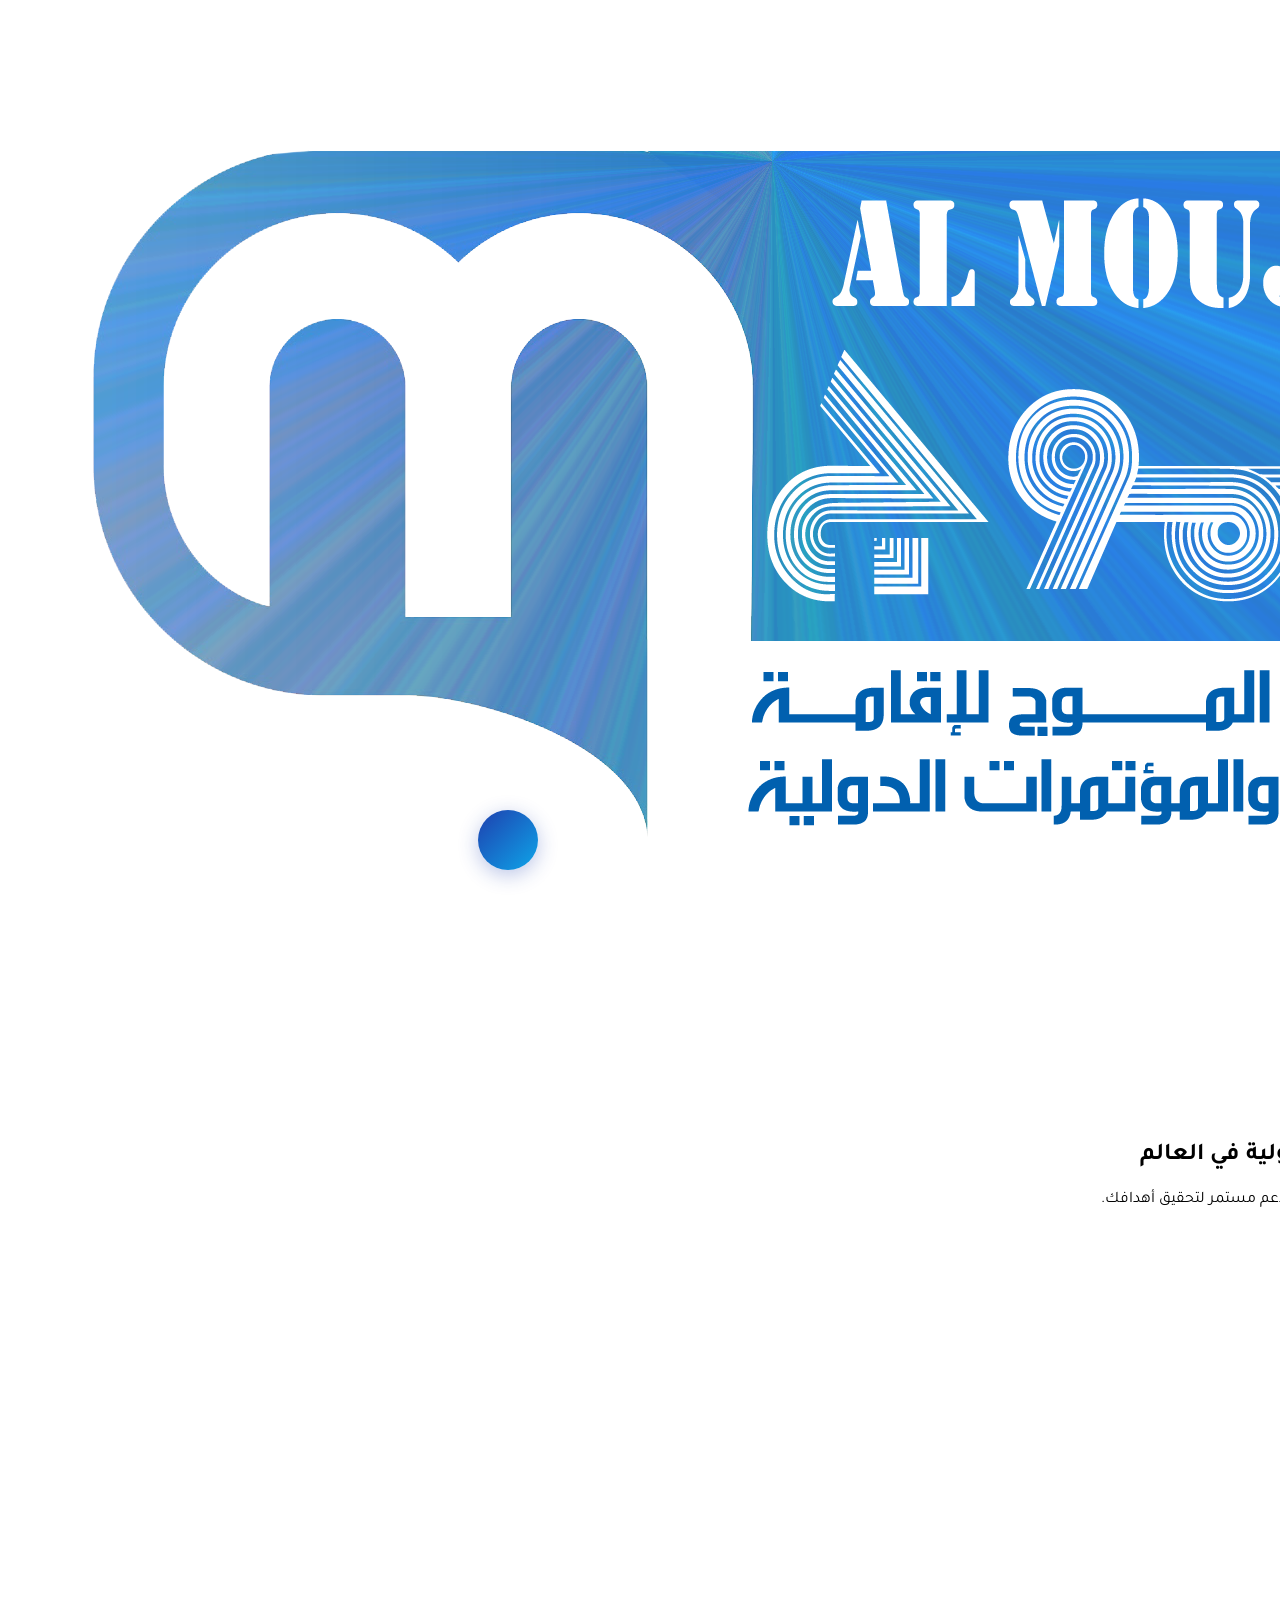
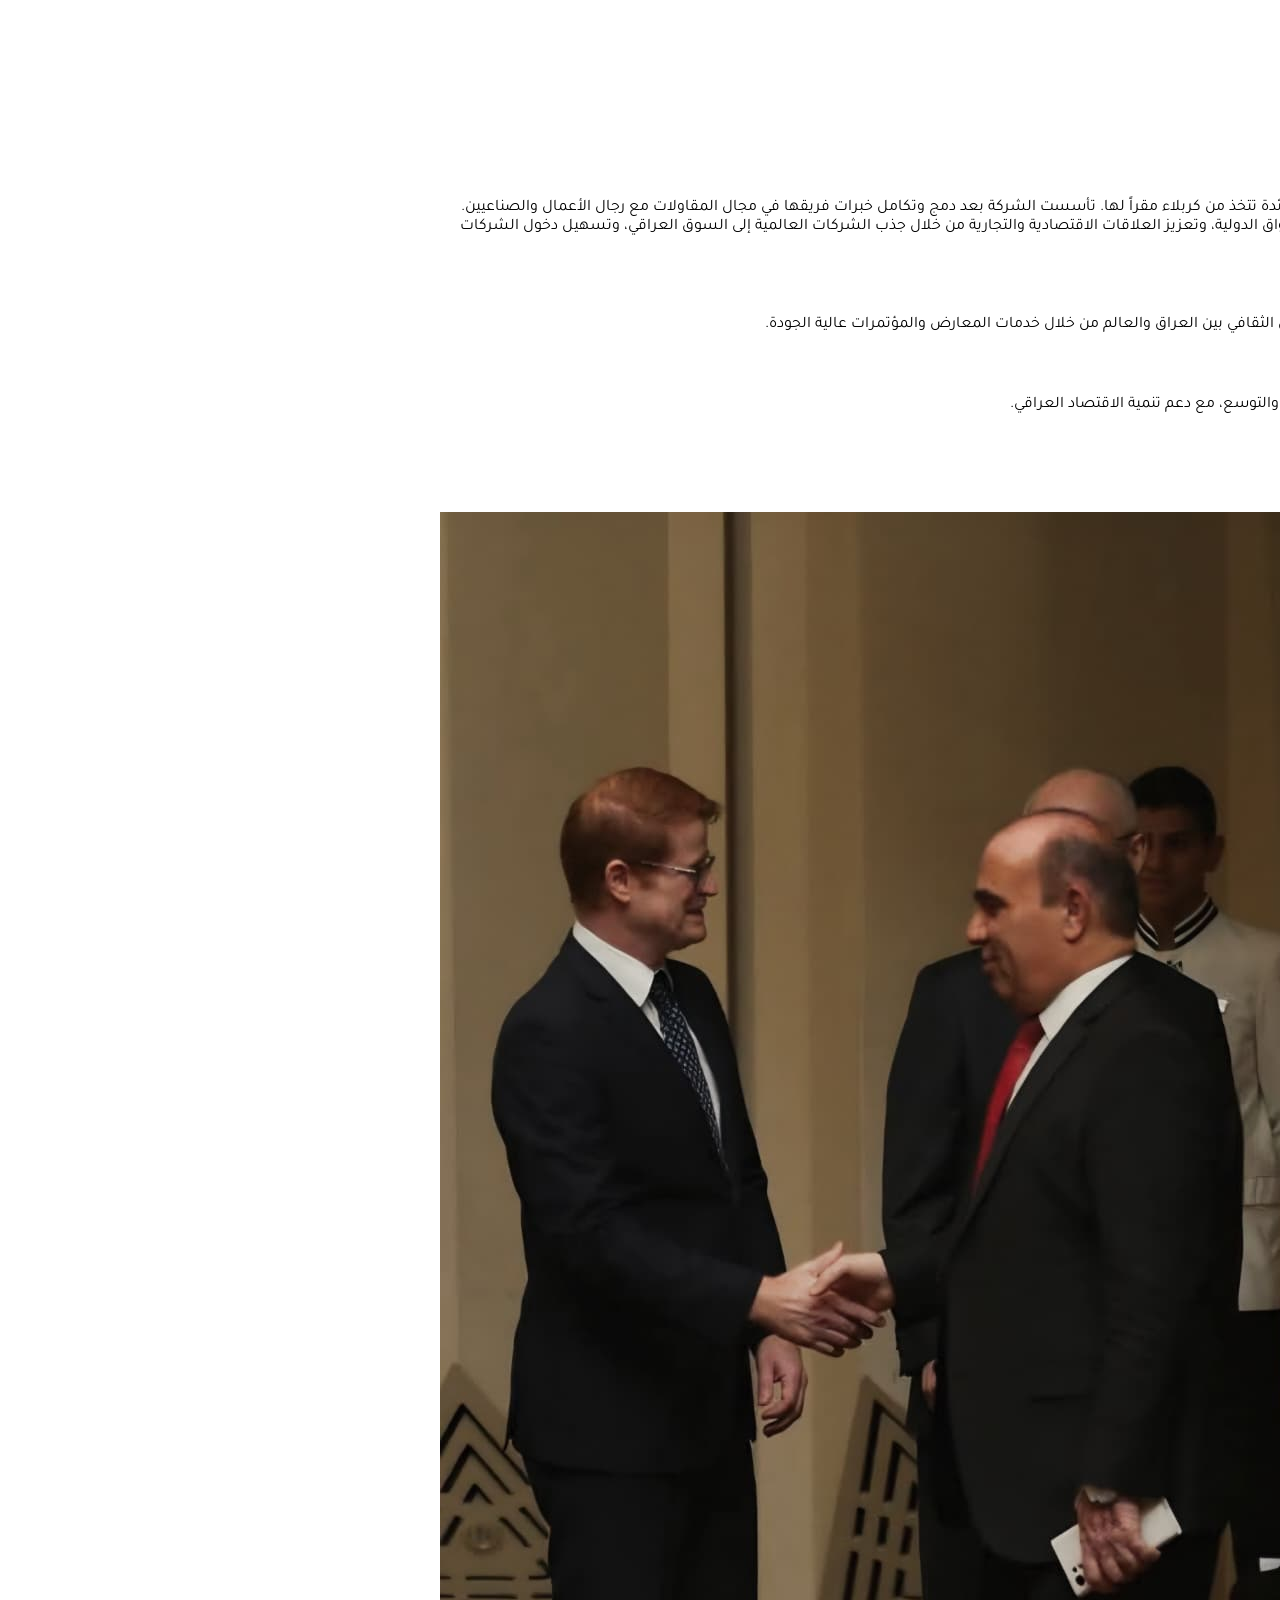
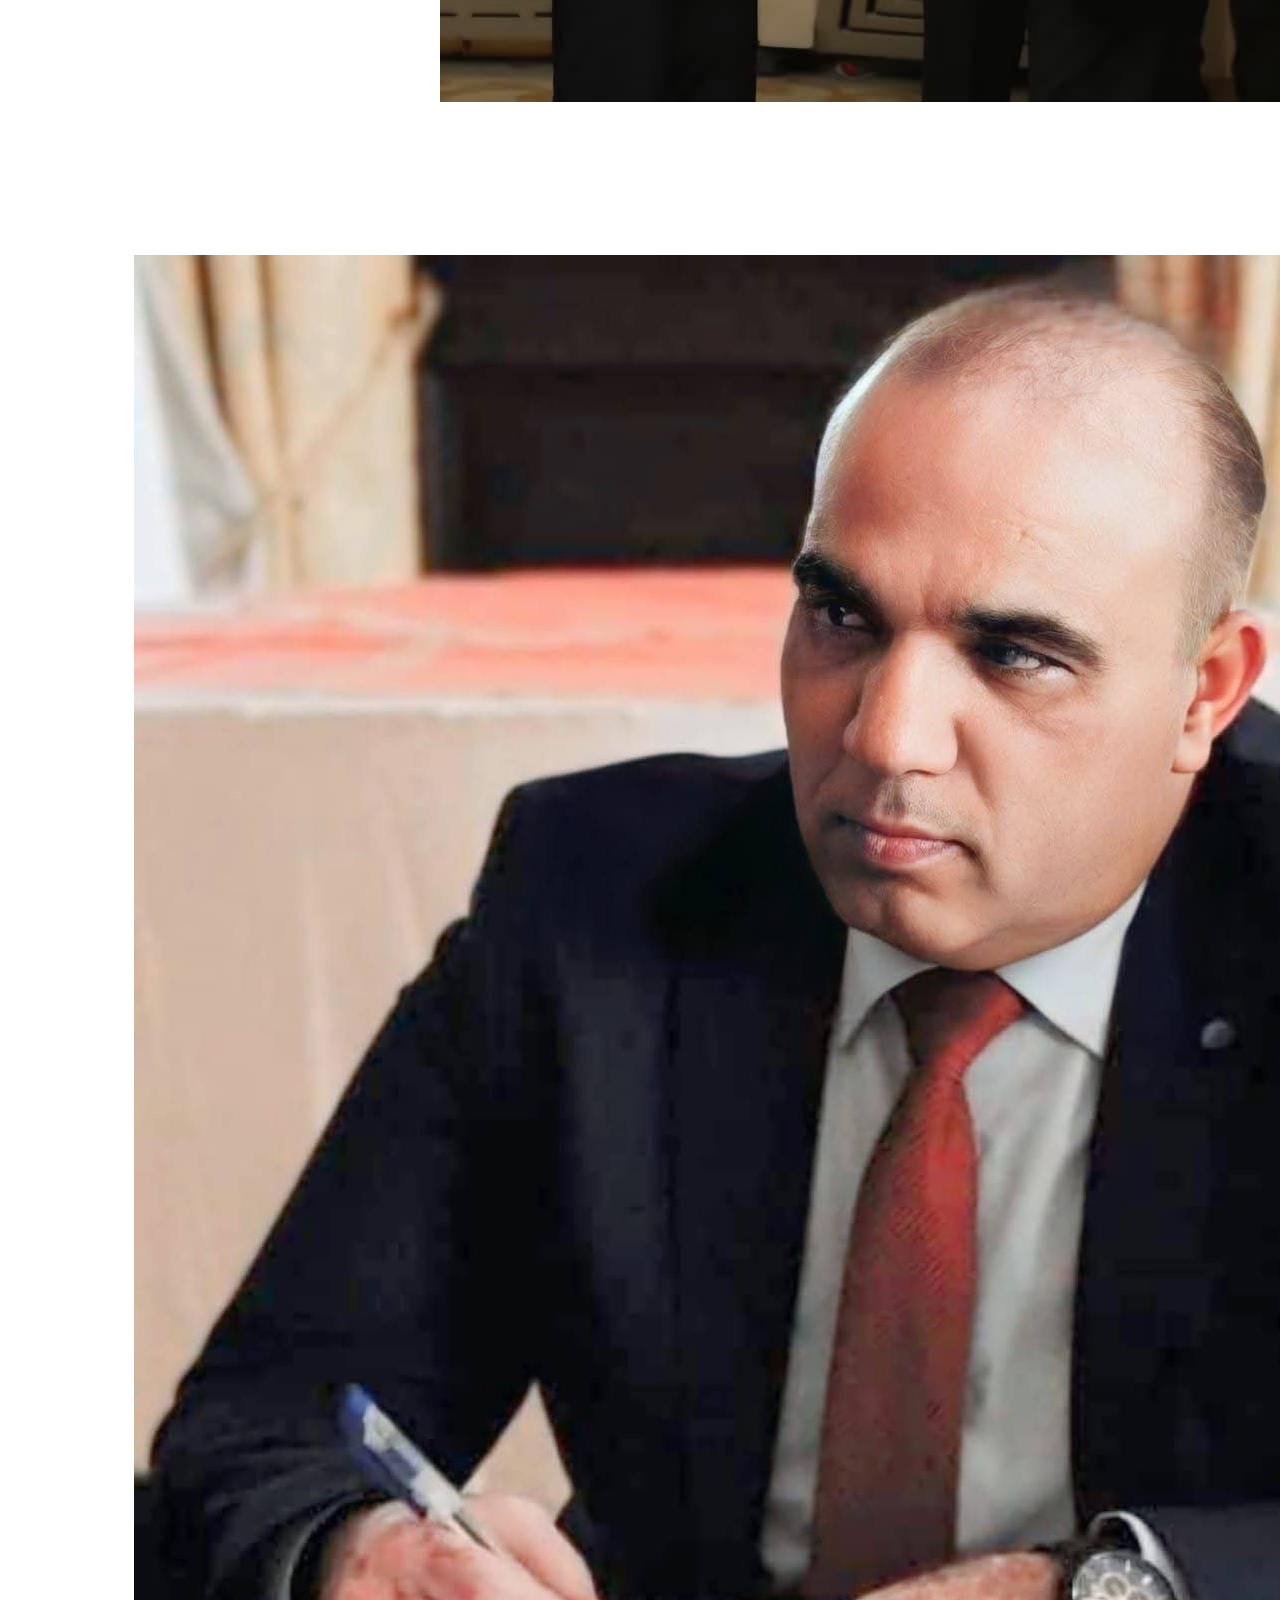
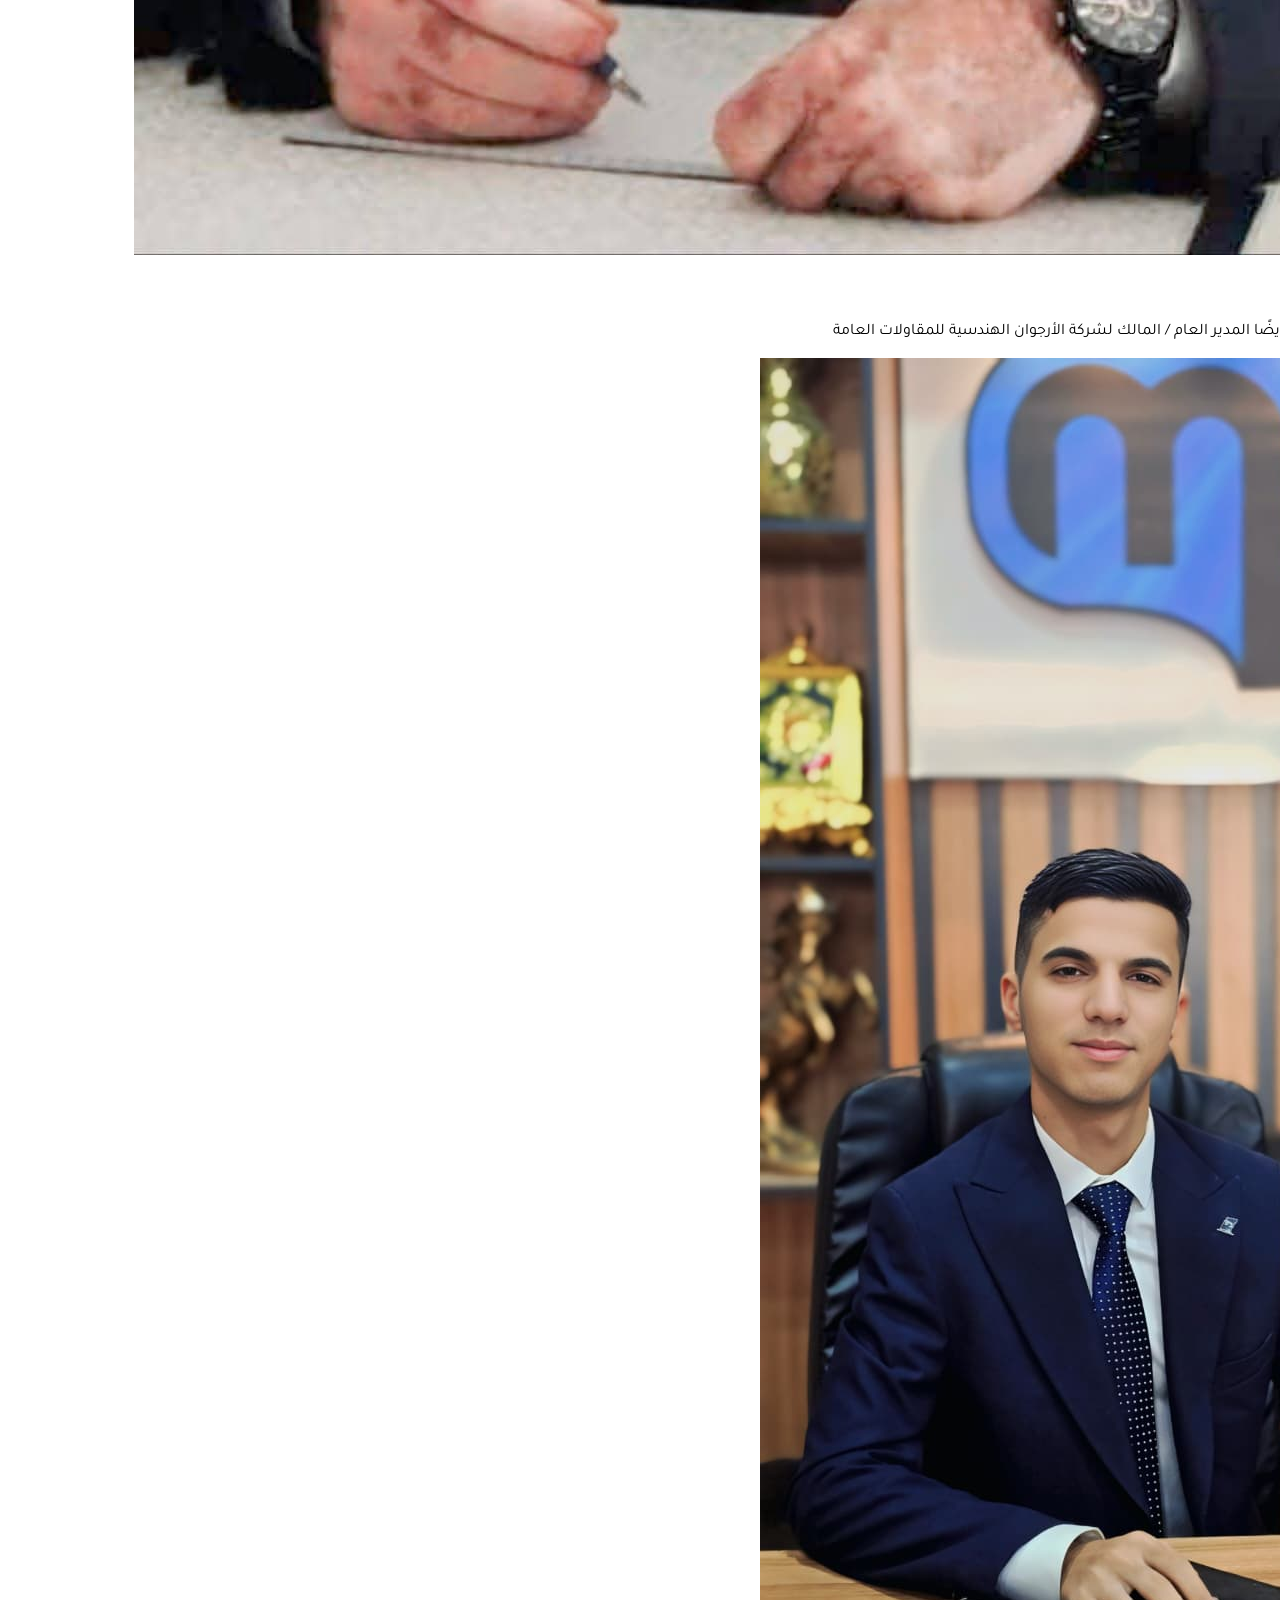
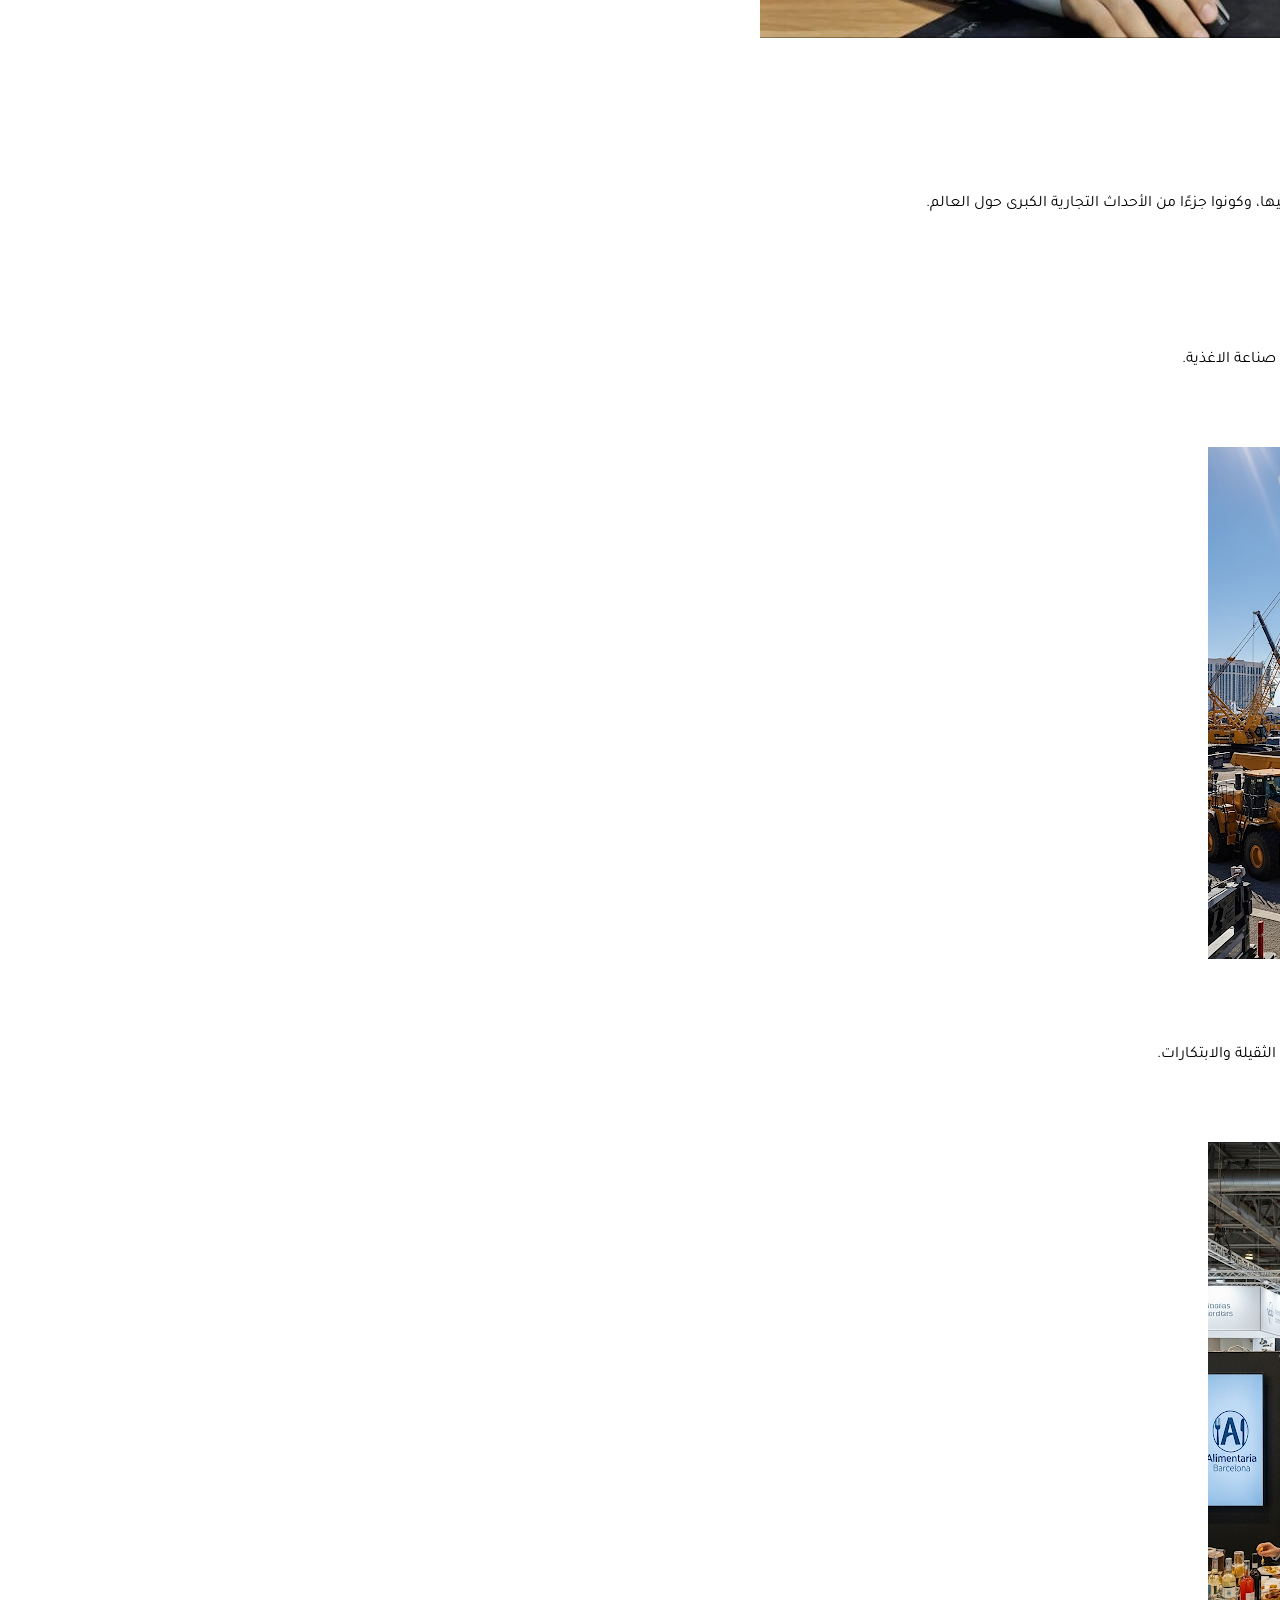
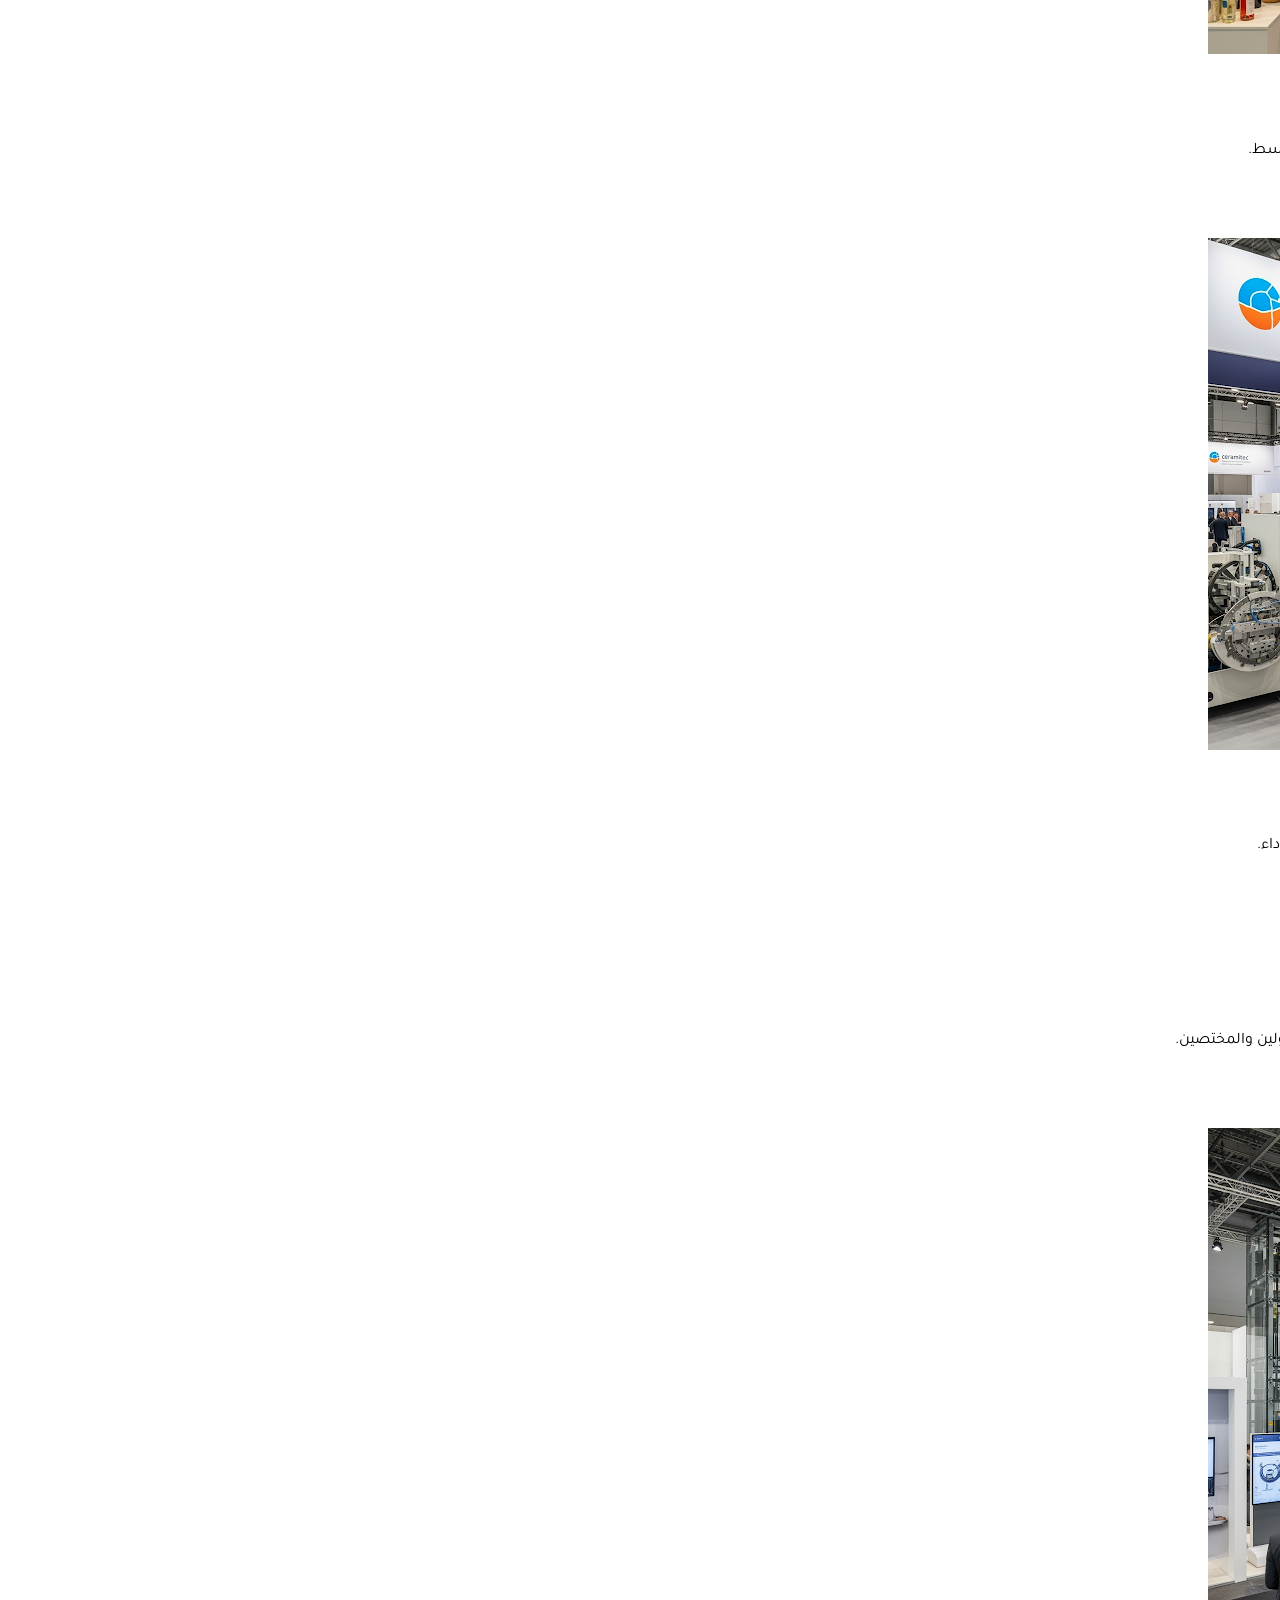
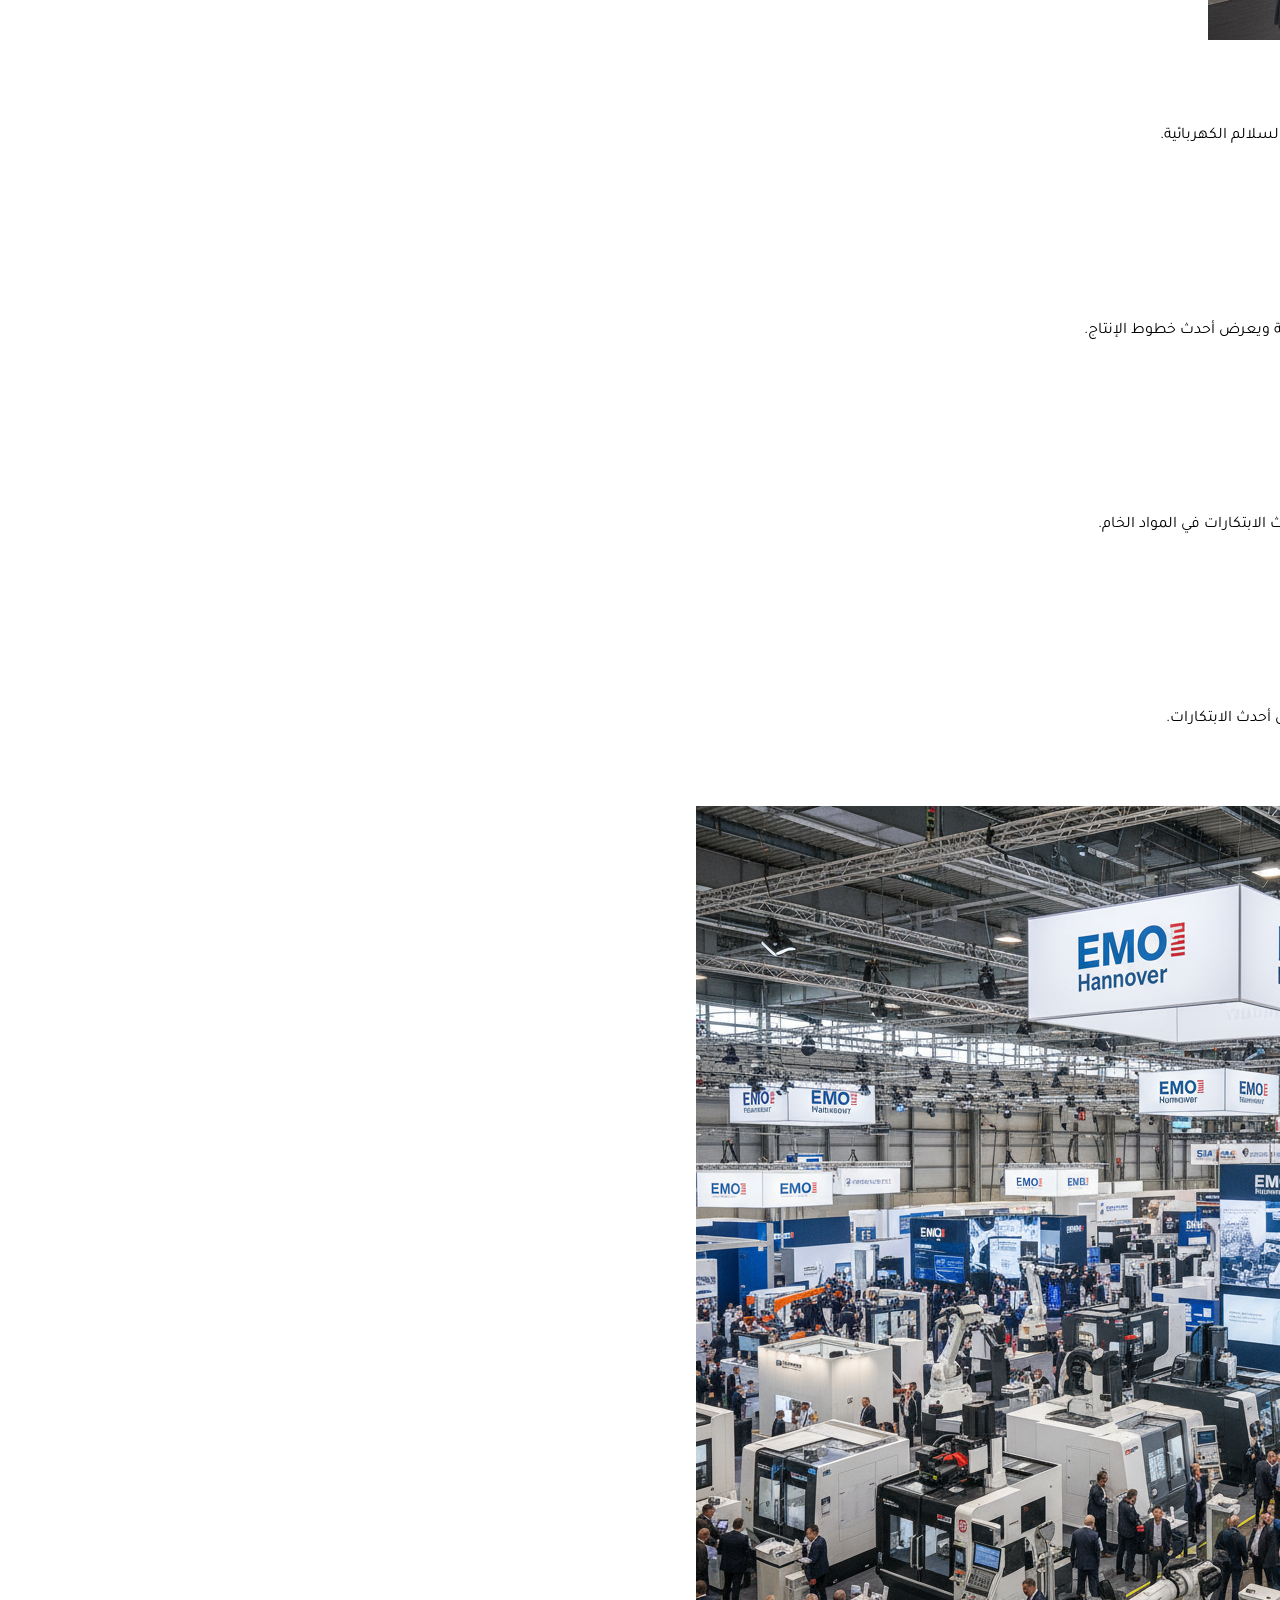
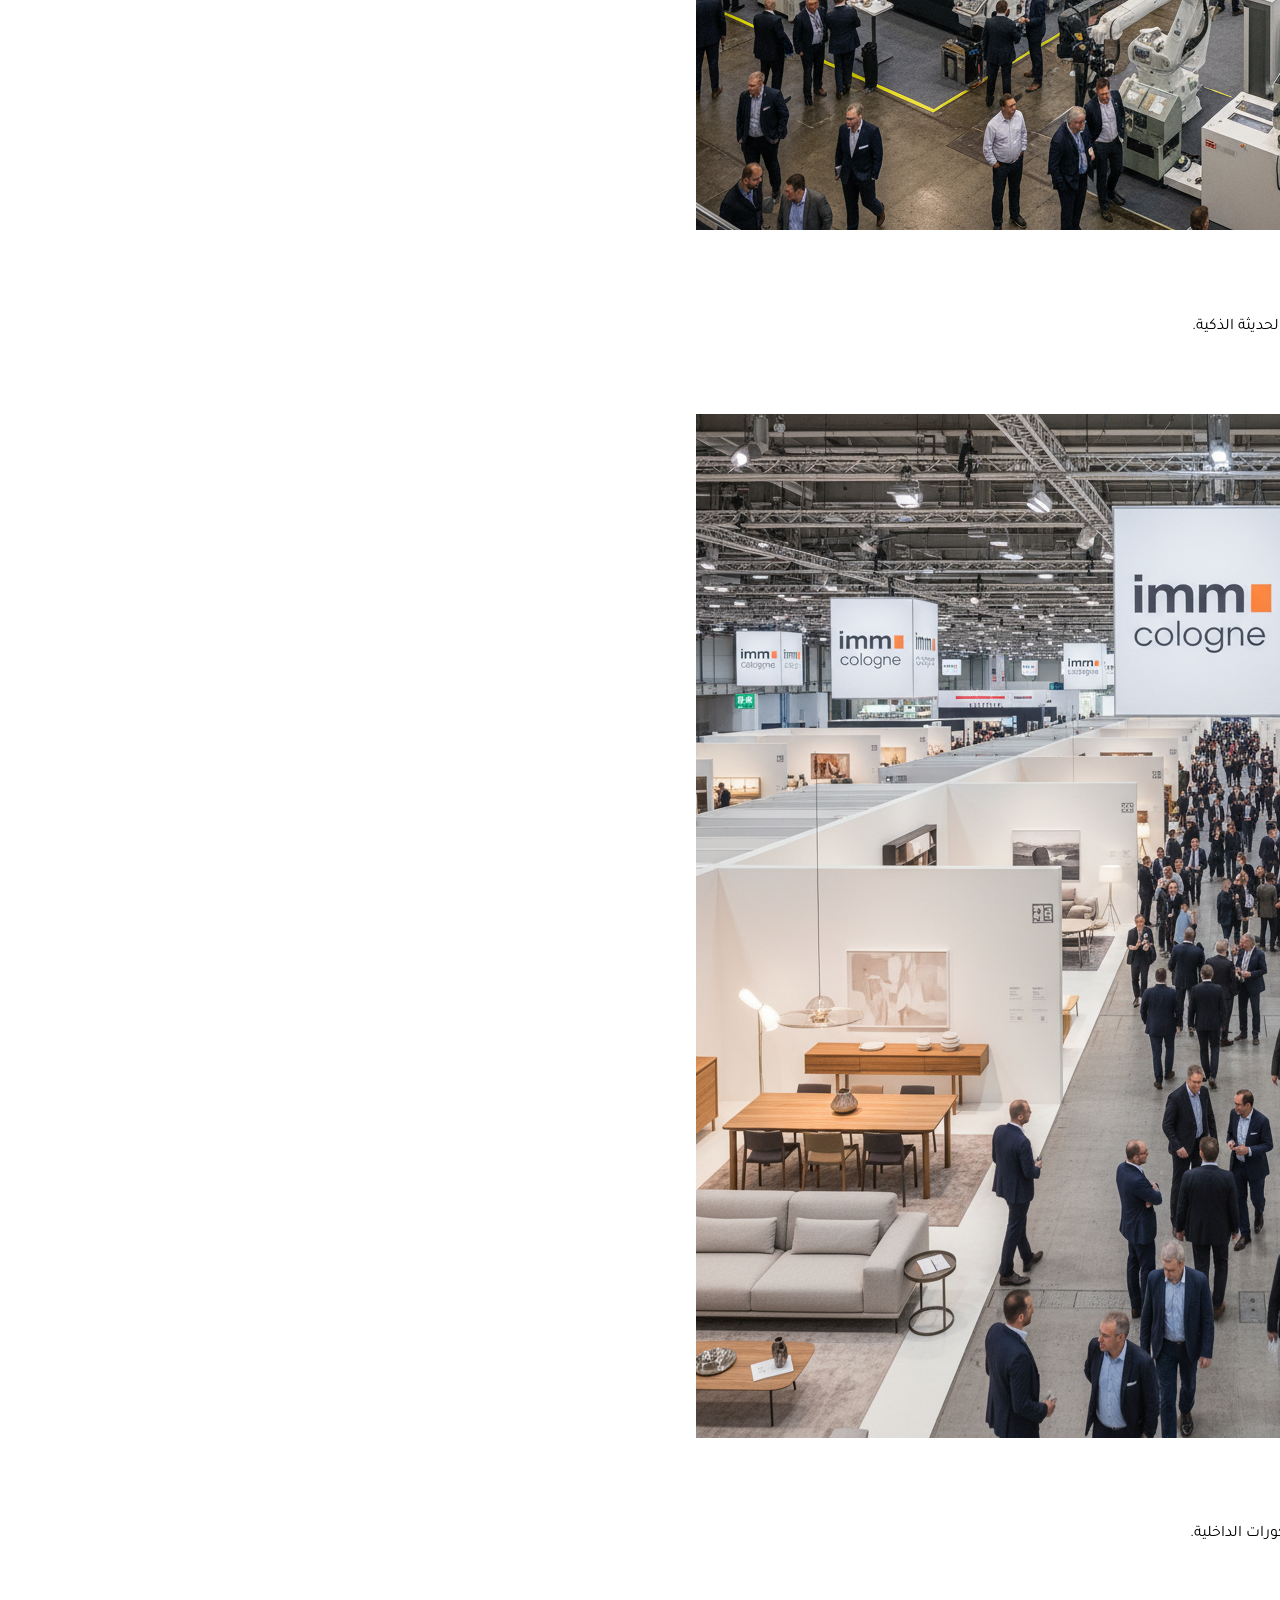
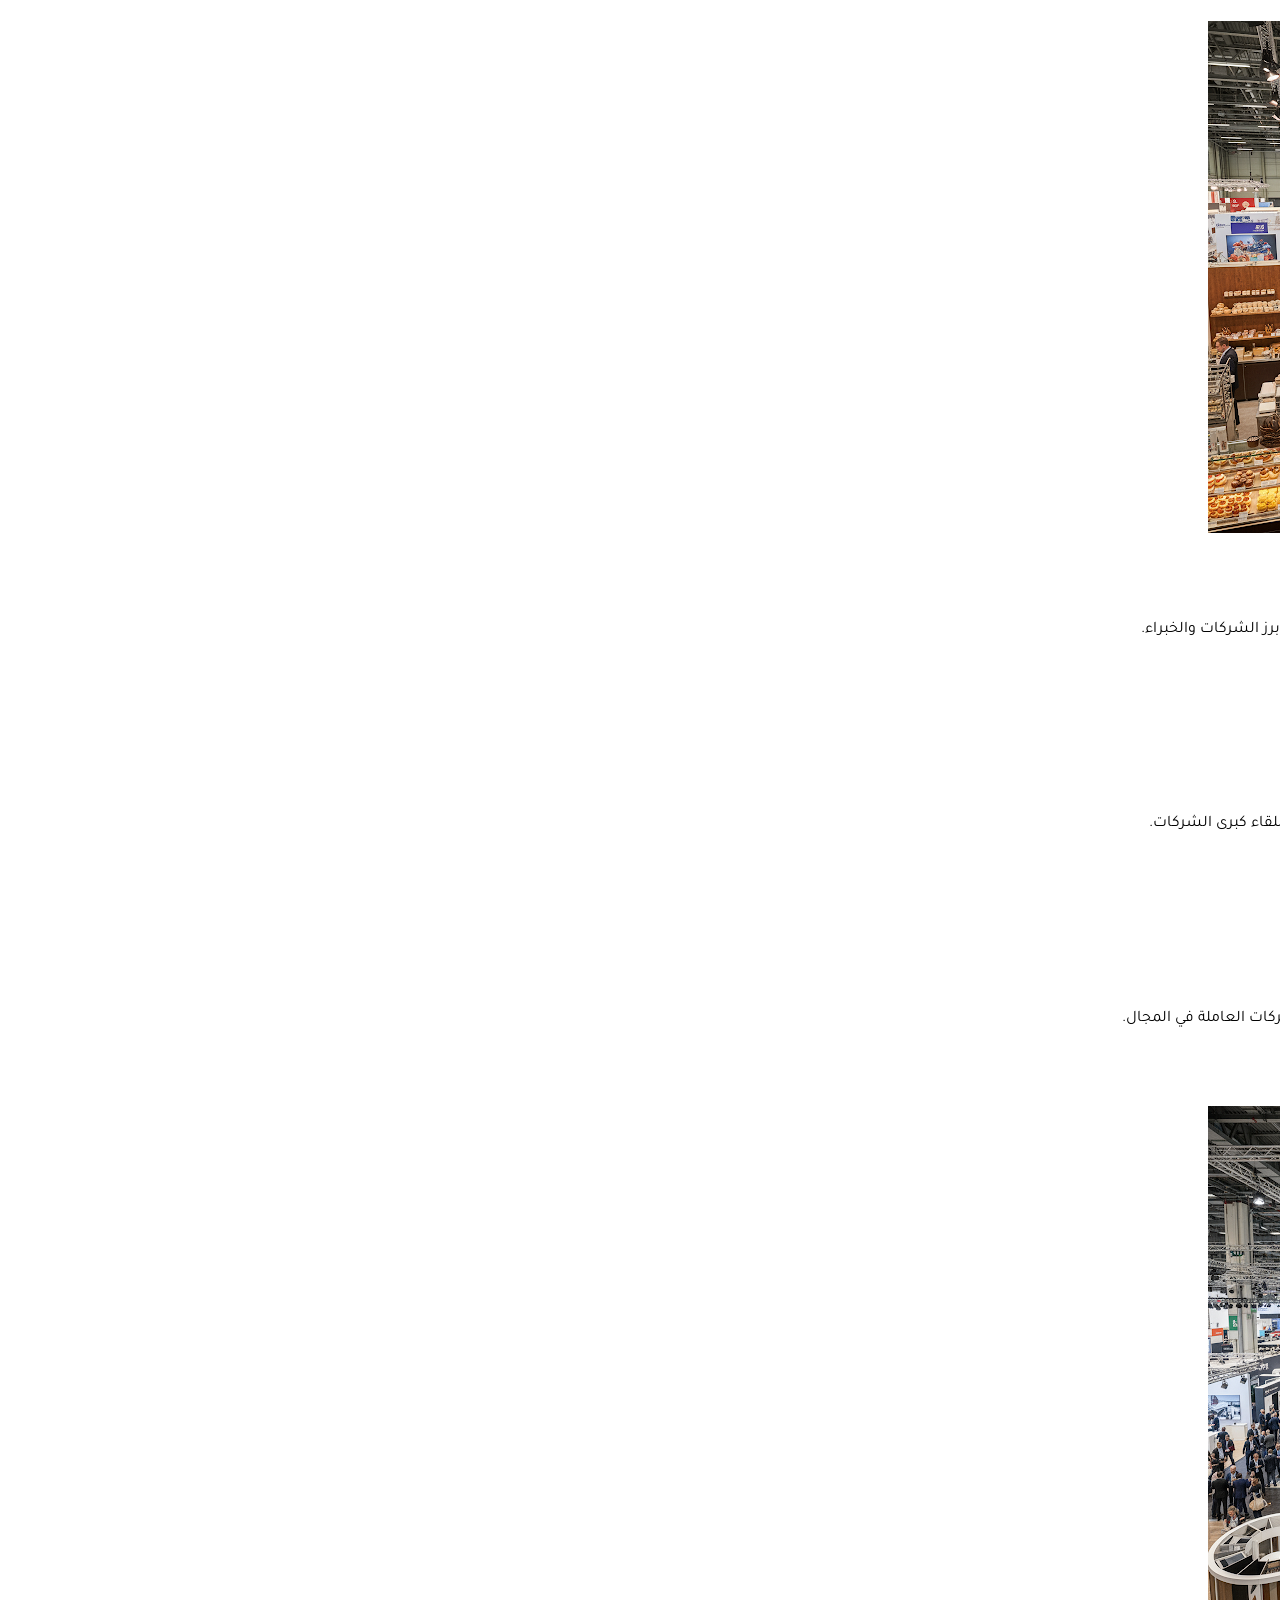
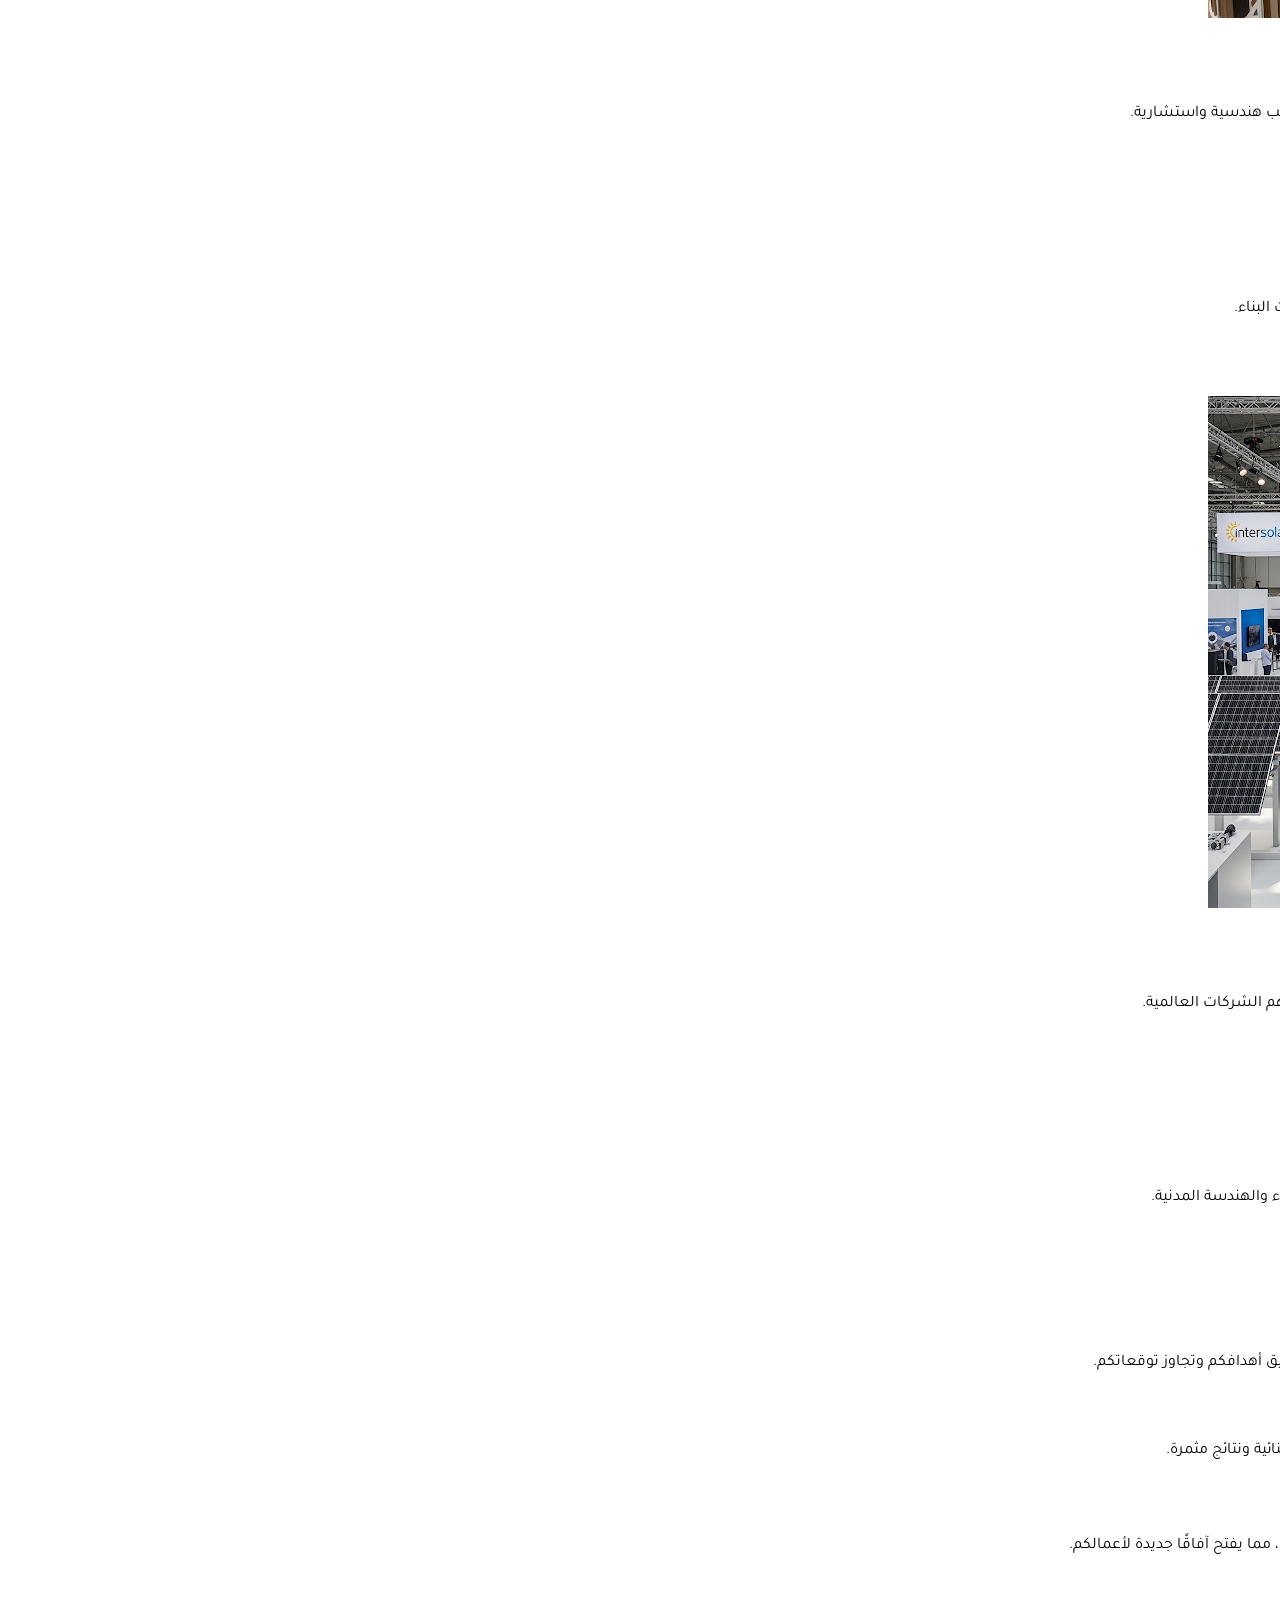
==== commit c3e0576e: "Update index.html" ====
--- a/index.html
+++ b/index.html
@@ -7,7 +7,6 @@
     <link rel="icon" type="image/png" href="logo almouj .png" sizes="32*32">
     <meta name="description" content="شركة الموج إكسبو رائدة في تنظيم المعارض والمؤتمرات الدولية بمعايير عالمية وخبرات متميزة">
     <meta name="keywords" content="معارض دولية, مؤتمرات, تنظيم فعاليات, الموج إكسبو, معارض تجارية">
- 
 
     <script src="https://cdn.tailwindcss.com/3.4.16"></script>
     <script>
@@ -44,7 +43,7 @@
                             '100%': { opacity: '1' }
                         },
                         slideUp: {
-                            '0%': { transform: 'translateY(30px  )', opacity: '0' },
+                            '0%': { transform: 'translateY(30px)', opacity: '0' },
                             '100%': { transform: 'translateY(0)', opacity: '1' }
                         },
                         float: {
@@ -66,40 +65,9 @@
     <link href="https://unpkg.com/aos@2.3.1/dist/aos.css" rel="stylesheet">
     
     <style>
-        :where([class^="ri-"]  )::before { content: "\f3c2"; }
-        
         body {
             font-family: 'Tajawal', sans-serif;
             scroll-behavior: smooth;
-        }
-        
-        /* Loading Screen */
-        .loading-screen {
-            position: fixed;
-            top: 0;
-            left: 0;
-            width: 100%;
-            height: 100%;
-            background: linear-gradient(135deg, #1e40af, #0ea5e9);
-            display: flex;
-            justify-content: center;
-            align-items: center;
-            z-index: 9999;
-            transition: opacity 0.5s ease-out;
-        }
-        
-        .loading-logo {
-            width: 100px;
-            height: 100px;
-            border: 4px solid rgba(255, 255, 255, 0.3);
-            border-top: 4px solid white;
-            border-radius: 50%;
-            animation: spin 1s linear infinite;
-        }
-        
-        @keyframes spin {
-            0% { transform: rotate(0deg); }
-            100% { transform: rotate(360deg); }
         }
         
         /* Custom Scrollbar */
@@ -432,7 +400,7 @@
             left: -50%;
             width: 200%;
             height: 200%;
-            background: url('data:image/svg+xml,<svg xmlns="http://www.w3.org/2000/svg" viewBox="0 0 100 100"><circle cx="50" cy="50" r="2" fill="rgba(255,255,255,0.1  )"/></svg>') repeat;
+            background: url('data:image/svg+xml,<svg xmlns="http://www.w3.org/2000/svg" viewBox="0 0 100 100"><circle cx="50" cy="50" r="2" fill="rgba(255,255,255,0.1)"/></svg>') repeat;
             animation: float 20s linear infinite;
         }
         
@@ -470,36 +438,30 @@
 </head>
 
 <body class="bg-white">
-    <div id="loading-screen" class="loading-screen">
-        <div class="loading-logo"></div>
-    </div>
     
     <div id="progress-bar" class="progress-bar" style="width: 0%"></div>
     
     <header class="bg-white/95 backdrop-blur-sm shadow-md fixed w-full top-0 z-50 transition-all duration-300" id="navbar">
         <div class="container mx-auto px-4 py-3 flex items-center justify-between">
-            <a href="#home">  <img src="logo almouj .png" alt="Al Mouj Logo" class="h-12 md:h-16" >  </a>
-
+            <a href="#home"><img src="logo almouj .png" alt="Al Mouj Logo" class="h-12 md:h-16"></a>
             
             <nav class="hidden md:flex items-center space-x-1 space-x-reverse">
-                
-                <a href="#home" class="nav-link px-4 py-2 text-gray-800 hover:text-primary font-medium transition-all duration-300 hover:bg-primary/5 rounded-lg" >الرئيسية</a>
+                <a href="#home" class="nav-link px-4 py-2 text-gray-800 hover:text-primary font-medium transition-all duration-300 hover:bg-primary/5 rounded-lg">الرئيسية</a>
                 <a href="#about" class="nav-link px-4 py-2 text-gray-800 hover:text-primary font-medium transition-all duration-300 hover:bg-primary/5 rounded-lg">من نحن</a>
                 <a href="#exhibitions" class="nav-link px-4 py-2 text-gray-800 hover:text-primary font-medium transition-all duration-300 hover:bg-primary/5 rounded-lg">المعارض</a>
                 <a href="#services" class="nav-link px-4 py-2 text-gray-800 hover:text-primary font-medium transition-all duration-300 hover:bg-primary/5 rounded-lg">خدماتنا</a>
                 <a href="#contact" class="nav-link px-4 py-2 text-gray-800 hover:text-primary font-medium transition-all duration-300 hover:bg-primary/5 rounded-lg">اتصل بنا</a>
-            
             </nav>
             
             <div class="flex items-center space-x-2 md:space-x-4 space-x-reverse">
-                    <button class="hidden sm:flex bg-white border border-gray-300 rounded-button px-3 py-1 text-sm text-gray-700 hover:bg-gray-50 transition-all duration-300 hover:scale-105 whitespace-nowrap">
-                        <span class="flex items-center">
-                            <span class="mr-1">English</span>
-                            <div class="w-5 h-5 flex items-center justify-center">
-                                <i class="ri-global-line"></i>
-                            </div>
-                        </span>
-                    </button>            
+                <button class="hidden sm:flex bg-white border border-gray-300 rounded-button px-3 py-1 text-sm text-gray-700 hover:bg-gray-50 transition-all duration-300 hover:scale-105 whitespace-nowrap">
+                    <span class="flex items-center">
+                        <span class="mr-1">English</span>
+                        <div class="w-5 h-5 flex items-center justify-center">
+                            <i class="ri-global-line"></i>
+                        </div>
+                    </span>
+                </button>
                 <button class="btn-primary text-white rounded-button px-3 py-2 md:px-5 text-sm md:text-base whitespace-nowrap" onclick="window.location.href='https://typecard.com/418518d1/'">
                     <span class="flex items-center">
                         <span class="mr-1">تواصل معنا</span>
@@ -507,7 +469,7 @@
                             <i class="ri-phone-line"></i>
                         </div>
                     </span>
-                </button>               
+                </button>
                 <button class="md:hidden w-10 h-10 flex items-center justify-center text-gray-700 hover:bg-gray-100 rounded-lg transition-colors" id="mobile-menu-button">
                     <i class="ri-menu-line text-2xl"></i>
                 </button>
@@ -534,7 +496,7 @@
     </header>
 
     <section id="home" class="relative h-screen pt-16 overflow-hidden">
-        <div class="absolute inset-0 w-full h-full parallax" style="background-image: url('https://readdy.ai/api/search-image?query=professional%20exhibition%20hall%20with%20international%20business%20people%20networking%2C%20modern%20architecture%2C%20luxury%20design%2C%20blue%20and%20gold%20color%20scheme%2C%20high-end%20corporate%20event%2C%20global%20business%20conference%2C%20professional%20lighting%2C%20wide%20angle%20view&width=1920&height=1080&seq=hero1&orientation=landscape'  ); background-size: cover; background-position: center;"></div>
+        <div class="absolute inset-0 w-full h-full parallax" style="background-image: url('https://readdy.ai/api/search-image?query=professional%20exhibition%20hall%20with%20international%20business%20people%20networking%2C%20modern%20architecture%2C%20luxury%20design%2C%20blue%20and%20gold%20color%20scheme%2C%20high-end%20corporate%20event%2C%20global%20business%20conference%2C%20professional%20lighting%2C%20wide%20angle%20view&width=1920&height=1080&seq=hero1&orientation=landscape'); background-size: cover; background-position: center;"></div>
         <div class="absolute inset-0 hero-overlay"></div>
         
         <div class="container mx-auto px-4 h-full flex items-center relative z-10">
@@ -557,14 +519,12 @@
                         </span>
                     </button>
                     
-                  
                     <a href="#exhibitions">
-                        <button class="bg-white/10 backdrop-blur-sm text-white border border-white/30 rounded-button px-6 py-3 text-base md:text-lg font-medium hover:bg-white/20 transition-all duration-300 hover:scale-105 whitespace-nowrap" >
+                        <button class="bg-white/10 backdrop-blur-sm text-white border border-white/30 rounded-button px-6 py-3 text-base md:text-lg font-medium hover:bg-white/20 transition-all duration-300 hover:scale-105 whitespace-nowrap">
                             <span class="flex items-center justify-center">
                                 <span>استكشف المعارض</span>
                             </span>
                         </button>
-                   
                     </a>
                 </div>
             </div>
@@ -573,7 +533,7 @@
             <div class="absolute bottom-4 left-0 right-0 z-10" data-aos="fade-up" data-aos-delay="1000">
                 <div class="container mx-auto px-4">
                     <div class="bg-white/10 backdrop-blur-md rounded-lg p-4 max-w-3xl mx-auto border border-white/20">
-                        <h3 class="text-base md:text-xl text-white font-bold mb-4 text-center"> المعرض القادم  :  اكبر معرض في امريكا 2026</h3>
+                        <h3 class="text-base md:text-xl text-white font-bold mb-4 text-center">المعرض القادم: اكبر معرض في امريكا 2026</h3>
                         <div class="flex justify-center space-x-2 md:space-x-4 space-x-reverse">
                             <div class="countdown-item bg-primary/80 backdrop-blur-sm rounded-lg p-2 w-16 md:w-20 text-center">
                                 <div class="text-xl md:text-2xl font-bold text-white" id="days">185</div>
@@ -594,7 +554,8 @@
                         </div>
                     </div>
                 </div>
-            </div></a>
+            </div>
+        </a>
         
         <div class="absolute bottom-5 left-1/2 transform -translate-x-1/2 text-white animate-bounce">
             <i class="ri-arrow-down-line text-2xl"></i>
@@ -641,7 +602,6 @@
                             <div class="w-10 h-10 flex items-center justify-center bg-primary/10 rounded-full text-primary mr-4 flex-shrink-0">
                                 <i class="ri-eye-line text-xl"></i>
                             </div>
-                            
                             <div>
                                 <h4 class="text-lg font-medium text-gray-900 mb-1">الرسالة</h4>
                                 <p class="text-gray-700">تنظيم فعاليات ناجحة ومؤثرة توفر منصة للشركات للتواصل والابتكار والتوسع، مع دعم تنمية الاقتصاد العراقي.</p>
@@ -657,7 +617,6 @@
                                 <p class="text-gray-700">تلتزم الشركة بالمهنية، الابتكار، الجودة، والالتزام تجاه عملائها.</p>
                             </div>
                         </div>
-
                     </div>
                 </div>
                 
@@ -665,896 +624,764 @@
                     <img src="من نحن.jpg" alt="فريق الموج إكسبو" class="rounded-lg shadow-xl w-full h-auto object-cover">
                     
                     <div class="absolute -bottom-6 -left-6 bg-white rounded-lg shadow-lg p-4 w-48 hidden md:block" data-aos="zoom-in" data-aos-delay="500">
-                        between mb-2">
-                        <div class="text-primary font-bold text-2xl">15+</div>
-                        <div class="w-8 h-8 flex items-center justify-center bg-primary/10 rounded-full text-primary">
-                            <i class="ri-calendar-line"></i>
-                        </div>
-                    </div>
-                    <div class="text-gray-700 text-sm">سنوات من الخبرة في تنظيم المعارض الدولية</div>
-                </div>
+                        <div class="flex items-center justify-between mb-2">
+                            <div class="text-primary font-bold text-2xl">15+</div>
+                            <div class="w-8 h-8 flex items-center justify-center bg-primary/10 rounded-full text-primary">
+                                <i class="ri-calendar-line"></i>
+                            </div>
+                        </div>
+                        <div class="text-gray-700 text-sm">سنوات من الخبرة في تنظيم المعارض الدولية</div>
+                    </div>
                 
-                <div class="absolute -top-6 -right-6 bg-white rounded-lg shadow-lg p-4 w-48 hidden md:block" data-aos="zoom-in" data-aos-delay="600">
-                    <div class="flex items-center justify-between mb-2">
-                        <div class="text-primary font-bold text-2xl">250+</div>
-                        <div class="w-8 h-8 flex items-center justify-center bg-primary/10 rounded-full text-primary">
-                            <i class="ri-building-line"></i>
-                        </div>
-                    </div>
-                    <div class="text-gray-700 text-sm">معرض ومؤتمر دولي تم تنظيمه بنجاح</div>
-                </div>
-            </div>
-        </div>
-    </div>
-</section>
-
-<section id="executive-management" class="py-16 md:py-20 bg-white">
-    <div class="container mx-auto px-4">
-        <div class="text-center mb-12 md:mb-16" data-aos="fade-up">
-            <h2 class="text-3xl md:text-4xl font-bold text-gray-900 mb-4">الإدارة التنفيذية</h2>
-        </div>
-        
-        <div class="grid grid-cols-1 md:grid-cols-2 gap-8 md:gap-12 items-center">
-            <div class="bg-white rounded-lg shadow-lg p-6 md:p-8 text-center" data-aos="fade-up" data-aos-delay="100">
-                <img src="رزاق رسول الموسوي.jpg" alt="رزاق رسول الموسوي" class="w-32 h-32 md:w-40 md:h-40 rounded-full mx-auto mb-4 object-cover">
-                <h3 class="text-xl font-bold text-gray-900 mb-2">رزاق رسول الموسوي</h3>
-                <p class="text-gray-700 text-sm md:text-base">المدير المفوض لشركة الموج لإقامة المعارض والمؤتمرات الدولية وأيضًا المدير العام / المالك لشركة الأرجوان الهندسية للمقاولات العامة</p>
-            </div>
-            <div class="bg-white rounded-lg shadow-lg p-6 md:p-8 text-center" data-aos="fade-up" data-aos-delay="200">
-                <img src="مصطفى رزاق رسول الموسوي.jpg" alt="مصطفى رزاق رسول الموسوي" class="w-32 h-32 md:w-40 md:h-40 rounded-full mx-auto mb-4 object-cover">
-                <h3 class="text-xl font-bold text-gray-900 mb-2">مصطفى رزاق رسول الموسوي</h3>
-                <p class="text-gray-700 text-sm md:text-base">المدير المفوض لشركة الموج لإقامة المعارض والمؤتمرات الدولية</p>
-            </div>
-        </div>
-    </div>
-</section>
-
-
-<section id="exhibitions" class="relative pt-32 pb-20 bg-gray-800">
-    <div class="absolute inset-0 w-full h-full bg-cover bg-center"
-        style="background-image: url('https://readdy.ai/api/search-image?query=dynamic%20shot%20of%20a%20bustling%20international%20exhibition%20hall%2C%20diverse%20crowd%2C%20modern%20booths%2C%20blue%20and%20gold%20lighting%2C%20sense%20of%20energy%20and%20opportunity&width=1920&height=1080&seq=exhibitions_hero&orientation=landscape'  );">
-    </div>
-    <div class="absolute inset-0 hero-overlay"></div>
-
-    <div class="container mx-auto px-4 h-full flex items-center relative z-10">
-        <div class="max-w-4xl text-center mx-auto" data-aos="fade-up" data-aos-duration="1000">
-            <h1 class="text-4xl md:text-5xl lg:text-6xl font-bold text-white mb-6">
-                بوابتكم إلى أهم المعارض الدولية
-            </h1>
-            <p class="text-xl text-white/90 mb-8">
-                اكتشفوا مجموعة واسعة من المعارض الدولية المتخصصة التي نغطيها، وكونوا جزءًا من الأحداث التجارية
-                الكبرى حول العالم.
-            </p>
-        </div>
-    </div>
-</section>
-
-<main class="py-20">
-    <div class="container mx-auto px-4">
-        <div class="flex justify-center mb-12" data-aos="fade-up">
-            <div class="bg-white rounded-full p-2 shadow-md">
-                <button class="tab-button active px-6 py-3 text-base font-semibold rounded-full"
-                    data-tab="current">المعارض الحالية</button>
-                <button class="tab-button px-6 py-3 text-base font-semibold rounded-full" data-tab="past">المعارض
-                    السابقة</button>
-            </div>
-        </div>
-        <main class="py-12 bg-gray-100">
-            <div class="container mx-auto px-6">
-
-                <div id="current-tab" class="tab-content">
-                    <div class="grid grid-cols-1 md:grid-cols-2 lg:grid-cols-3 gap-8">
-
-                        <div class="exhibition-card bg-white rounded-xl shadow-md overflow-hidden"
-                            data-aos="fade-up" data-aos-delay="100">
-                            <div class="relative h-48 overflow-hidden">
-                                <img src="انوغا.png"
-                                    alt="معرض Anuga" class="exhibition-image w-full h-full object-cover">
-                                <div
-                                    class="absolute top-4 right-4 bg-green-500 text-white text-xs font-bold px-3 py-1 rounded-full">
-                                    حالي</div>
-                            </div>
-                            <div class="p-6">
-                                <h3 class="text-xl font-bold text-gray-900 mb-2">معرض Anuga للشركات الغذائية</h3>
-                                <p class="text-gray-600 text-sm mb-4">يُنظم كل ثلاث سنوات ويعتبر حدث مهم جدا للشركات
-                                    العاملة بمجال صناعة الاغذية.</p>
-                                <div class="flex items-center text-gray-500 text-sm mb-2"><i
-                                        class="ri-map-pin-line mr-2 text-blue-600"></i>كولونيا - ألمانيا</div>
-                                <div class="flex items-center text-gray-500 text-sm"><i
-                                        class="ri-calendar-line mr-2 text-blue-600"></i>4-8 أكتوبر 2025</div>
-                            </div>
-                            <div class="p-6 bg-gray-50 border-t">
-                                <a href="معرض انوغا.html"><button
-                                        class="w-full btn-primary text-white font-semibold py-2 px-4 rounded-lg">تفاصيل
-                                        أكثر</button></a>
-                            </div>
-                        </div>
-
-                        <div class="exhibition-card bg-white rounded-xl shadow-md overflow-hidden"
-                            data-aos="fade-up" data-aos-delay="200">
-                            <div class="relative h-48 overflow-hidden">
-                                <img src="اكبر معرض في امريكا.png"
-                                    alt="معرض CONEXPO-CON/AGG" class="exhibition-image w-full h-full object-cover">
-                                <div
-                                    class="absolute top-4 right-4 bg-green-500 text-white text-xs font-bold px-3 py-1 rounded-full">
-                                    حالي</div>
-                            </div>
-                            <div class="p-6">
-                                <h3 class="text-xl font-bold text-gray-900 mb-2">معرض CONEXPO-CON/AGG للبناء</h3>
-                                <p class="text-gray-600 text-sm mb-4">أكبر معرض للبناء والإنشاءات في أمريكا
-                                    الشمالية، يركز على المعدات الثقيلة والابتكارات.</p>
-                                <div class="flex items-center text-gray-500 text-sm mb-2"><i
-                                        class="ri-map-pin-line mr-2 text-blue-600"></i>لاس فيغاس - الولايات المتحدة
+                    <div class="absolute -top-6 -right-6 bg-white rounded-lg shadow-lg p-4 w-48 hidden md:block" data-aos="zoom-in" data-aos-delay="600">
+                        <div class="flex items-center justify-between mb-2">
+                            <div class="text-primary font-bold text-2xl">250+</div>
+                            <div class="w-8 h-8 flex items-center justify-center bg-primary/10 rounded-full text-primary">
+                                <i class="ri-building-line"></i>
+                            </div>
+                        </div>
+                        <div class="text-gray-700 text-sm">معرض ومؤتمر دولي تم تنظيمه بنجاح</div>
+                    </div>
+                </div>
+            </div>
+        </div>
+    </section>
+
+    <section id="executive-management" class="py-16 md:py-20 bg-white">
+        <div class="container mx-auto px-4">
+            <div class="text-center mb-12 md:mb-16" data-aos="fade-up">
+                <h2 class="text-3xl md:text-4xl font-bold text-gray-900 mb-4">الإدارة التنفيذية</h2>
+            </div>
+            
+            <div class="grid grid-cols-1 md:grid-cols-2 gap-8 md:gap-12 items-center">
+                <div class="bg-white rounded-lg shadow-lg p-6 md:p-8 text-center" data-aos="fade-up" data-aos-delay="100">
+                    <img src="رزاق رسول الموسوي.jpg" alt="رزاق رسول الموسوي" class="w-32 h-32 md:w-40 md:h-40 rounded-full mx-auto mb-4 object-cover">
+                    <h3 class="text-xl font-bold text-gray-900 mb-2">رزاق رسول الموسوي</h3>
+                    <p class="text-gray-700 text-sm md:text-base">المدير المفوض لشركة الموج لإقامة المعارض والمؤتمرات الدولية وأيضًا المدير العام / المالك لشركة الأرجوان الهندسية للمقاولات العامة</p>
+                </div>
+                <div class="bg-white rounded-lg shadow-lg p-6 md:p-8 text-center" data-aos="fade-up" data-aos-delay="200">
+                    <img src="مصطفى رزاق رسول الموسوي.jpg" alt="مصطفى رزاق رسول الموسوي" class="w-32 h-32 md:w-40 md:h-40 rounded-full mx-auto mb-4 object-cover">
+                    <h3 class="text-xl font-bold text-gray-900 mb-2">مصطفى رزاق رسول الموسوي</h3>
+                    <p class="text-gray-700 text-sm md:text-base">المدير المفوض لشركة الموج لإقامة المعارض والمؤتمرات الدولية</p>
+                </div>
+            </div>
+        </div>
+    </section>
+
+    <section id="exhibitions" class="relative pt-32 pb-20 bg-gray-800">
+        <div class="absolute inset-0 w-full h-full bg-cover bg-center" style="background-image: url('https://readdy.ai/api/search-image?query=dynamic%20shot%20of%20a%20bustling%20international%20exhibition%20hall%2C%20diverse%20crowd%2C%20modern%20booths%2C%20blue%20and%20gold%20lighting%2C%20sense%20of%20energy%20and%20opportunity&width=1920&height=1080&seq=exhibitions_hero&orientation=landscape');"></div>
+        <div class="absolute inset-0 hero-overlay"></div>
+
+        <div class="container mx-auto px-4 h-full flex items-center relative z-10">
+            <div class="max-w-4xl text-center mx-auto" data-aos="fade-up" data-aos-duration="1000">
+                <h1 class="text-4xl md:text-5xl lg:text-6xl font-bold text-white mb-6">
+                    بوابتكم إلى أهم المعارض الدولية
+                </h1>
+                <p class="text-xl text-white/90 mb-8">
+                    اكتشفوا مجموعة واسعة من المعارض الدولية المتخصصة التي نغطيها، وكونوا جزءًا من الأحداث التجارية الكبرى حول العالم.
+                </p>
+            </div>
+        </div>
+    </section>
+
+    <main class="py-20 bg-gray-100">
+        <div class="container mx-auto px-4">
+            <div class="flex justify-center mb-12" data-aos="fade-up">
+                <div class="bg-white rounded-full p-2 shadow-md">
+                    <button class="tab-button active px-6 py-3 text-base font-semibold rounded-full" data-tab="current">المعارض الحالية</button>
+                    <button class="tab-button px-6 py-3 text-base font-semibold rounded-full" data-tab="past">المعارض السابقة</button>
+                </div>
+            </div>
+
+            <div id="current-tab" class="tab-content">
+                <div class="grid grid-cols-1 md:grid-cols-2 lg:grid-cols-3 gap-8">
+                    <div class="exhibition-card bg-white rounded-xl shadow-md overflow-hidden" data-aos="fade-up" data-aos-delay="100">
+                        <div class="relative h-48 overflow-hidden">
+                            <img src="انوغا.png" alt="معرض Anuga" class="exhibition-image w-full h-full object-cover">
+                            <div class="absolute top-4 right-4 bg-green-500 text-white text-xs font-bold px-3 py-1 rounded-full">حالي</div>
+                        </div>
+                        <div class="p-6">
+                            <h3 class="text-xl font-bold text-gray-900 mb-2">معرض Anuga للشركات الغذائية</h3>
+                            <p class="text-gray-600 text-sm mb-4">يُنظم كل ثلاث سنوات ويعتبر حدث مهم جدا للشركات العاملة بمجال صناعة الاغذية.</p>
+                            <div class="flex items-center text-gray-500 text-sm mb-2"><i class="ri-map-pin-line mr-2 text-blue-600"></i>كولونيا - ألمانيا</div>
+                            <div class="flex items-center text-gray-500 text-sm"><i class="ri-calendar-line mr-2 text-blue-600"></i>4-8 أكتوبر 2025</div>
+                        </div>
+                        <div class="p-6 bg-gray-50 border-t">
+                            <a href="معرض انوغا.html"><button class="w-full btn-primary text-white font-semibold py-2 px-4 rounded-lg">تفاصيل أكثر</button></a>
+                        </div>
+                    </div>
+
+                    <div class="exhibition-card bg-white rounded-xl shadow-md overflow-hidden" data-aos="fade-up" data-aos-delay="200">
+                        <div class="relative h-48 overflow-hidden">
+                            <img src="اكبر معرض في امريكا.png" alt="معرض CONEXPO-CON/AGG" class="exhibition-image w-full h-full object-cover">
+                            <div class="absolute top-4 right-4 bg-green-500 text-white text-xs font-bold px-3 py-1 rounded-full">حالي</div>
+                        </div>
+                        <div class="p-6">
+                            <h3 class="text-xl font-bold text-gray-900 mb-2">معرض CONEXPO-CON/AGG للبناء</h3>
+                            <p class="text-gray-600 text-sm mb-4">أكبر معرض للبناء والإنشاءات في أمريكا الشمالية، يركز على المعدات الثقيلة والابتكارات.</p>
+                            <div class="flex items-center text-gray-500 text-sm mb-2"><i class="ri-map-pin-line mr-2 text-blue-600"></i>لاس فيغاس - الولايات المتحدة</div>
+                            <div class="flex items-center text-gray-500 text-sm"><i class="ri-calendar-line mr-2 text-blue-600"></i>3-7 مارس 2026</div>
+                        </div>
+                        <div class="p-6 bg-gray-50 border-t">
+                            <a href="اكبر معرض في امريكا.html"><button class="w-full btn-primary text-white font-semibold py-2 px-4 rounded-lg">تفاصيل أكثر</button></a>
+                        </div>
+                    </div>
+
+                    <div class="exhibition-card bg-white rounded-xl shadow-md overflow-hidden" data-aos="fade-up" data-aos-delay="300">
+                        <div class="relative h-48 overflow-hidden">
+                            <img src="Alimentaria 2026.png" alt="معرض Alimentaria" class="exhibition-image w-full h-full object-cover">
+                            <div class="absolute top-4 right-4 bg-green-500 text-white text-xs font-bold px-3 py-1 rounded-full">حالي</div>
+                        </div>
+                        <div class="p-6">
+                            <h3 class="text-xl font-bold text-gray-900 mb-2">معرض Alimentaria للأغذية والمشروبات</h3>
+                            <p class="text-gray-600 text-sm mb-4">المعرض الرائد لقطاع الغذاء والضيافة في إسبانيا وحوض البحر المتوسط.</p>
+                            <div class="flex items-center text-gray-500 text-sm mb-2"><i class="ri-map-pin-line mr-2 text-blue-600"></i>برشلونة - إسبانيا</div>
+                            <div class="flex items-center text-gray-500 text-sm"><i class="ri-calendar-line mr-2 text-blue-600"></i>23-26 مارس 2026</div>
+                        </div>
+                        <div class="p-6 bg-gray-50 border-t">
+                            <a href="Alimentaria 2026.html"><button class="w-full btn-primary text-white font-semibold py-2 px-4 rounded-lg">تفاصيل أكثر</button></a>
+                        </div>
+                    </div>
+
+                    <div class="exhibition-card bg-white rounded-xl shadow-md overflow-hidden" data-aos="fade-up" data-aos-delay="100">
+                        <div class="relative h-48 overflow-hidden">
+                            <img src="ceramitec 2026.png" alt="معرض ceramitec" class="exhibition-image w-full h-full object-cover">
+                            <div class="absolute top-4 right-4 bg-green-500 text-white text-xs font-bold px-3 py-1 rounded-full">حالي</div>
+                        </div>
+                        <div class="p-6">
+                            <h3 class="text-xl font-bold text-gray-900 mb-2">معرض ceramitec لصناعة السيراميك</h3>
+                            <p class="text-gray-600 text-sm mb-4">المعرض العالمي الرائد لصناعة السيراميك المتقدّمة والمواد عالية الأداء.</p>
+                            <div class="flex items-center text-gray-500 text-sm mb-2"><i class="ri-map-pin-line mr-2 text-blue-600"></i>ميونيخ - ألمانيا</div>
+                            <div class="flex items-center text-gray-500 text-sm"><i class="ri-calendar-line mr-2 text-blue-600"></i>24-26 مارس 2026</div>
+                        </div>
+                        <div class="p-6 bg-gray-50 border-t">
+                            <a href="ceramitec 2026.html"><button class="w-full btn-primary text-white font-semibold py-2 px-4 rounded-lg">تفاصيل أكثر</button></a>
+                        </div>
+                    </div>
+
+                    <div class="exhibition-card bg-white rounded-xl shadow-md overflow-hidden" data-aos="fade-up" data-aos-delay="200">
+                        <div class="relative h-48 overflow-hidden">
+                            <img src="بناء برمنغهام.png" alt="معرض أسبوع البناء" class="exhibition-image w-full h-full object-cover">
+                            <div class="absolute top-4 right-4 bg-green-500 text-white text-xs font-bold px-3 py-1 rounded-full">حالي</div>
+                        </div>
+                        <div class="p-6">
+                            <h3 class="text-xl font-bold text-gray-900 mb-2">معرض أسبوع البناء - برمنغهام</h3>
+                            <p class="text-gray-600 text-sm mb-4">المعرض الدولي الرائد لقطاع المقاولات والبناء، حيث يلتقي كبار المقاولين والمختصين.</p>
+                            <div class="flex items-center text-gray-500 text-sm mb-2"><i class="ri-map-pin-line mr-2 text-blue-600"></i>برمنغهام - بريطانيا</div>
+                            <div class="flex items-center text-gray-500 text-sm"><i class="ri-calendar-line mr-2 text-blue-600"></i>30 سبتمبر - 2 أكتوبر 2025</div>
+                        </div>
+                        <div class="p-6 bg-gray-50 border-t">
+                            <a href="معرض اسبوع البناء برمنغهام.html"><button class="w-full btn-primary text-white font-semibold py-2 px-4 rounded-lg">تفاصيل أكثر</button></a>
+                        </div>
+                    </div>
+
+                    <div class="exhibition-card bg-white rounded-xl shadow-md overflow-hidden" data-aos="fade-up" data-aos-delay="300">
+                        <div class="relative h-48 overflow-hidden">
+                            <img src="المصاعد.png" alt="معرض Interlift" class="exhibition-image w-full h-full object-cover">
+                            <div class="absolute top-4 right-4 bg-green-500 text-white text-xs font-bold px-3 py-1 rounded-full">حالي</div>
+                        </div>
+                        <div class="p-6">
+                            <h3 class="text-xl font-bold text-gray-900 mb-2">معرض Interlift للمصاعد</h3>
+                            <p class="text-gray-600 text-sm mb-4">حدث سنوي مهم لشركات المقاولات والشركات العاملة بالمصاعد والسلالم الكهربائية.</p>
+                            <div class="flex items-center text-gray-500 text-sm mb-2"><i class="ri-map-pin-line mr-2 text-blue-600"></i>نورمبرغ - ألمانيا</div>
+                            <div class="flex items-center text-gray-500 text-sm"><i class="ri-calendar-line mr-2 text-blue-600"></i>14-17 أكتوبر 2025</div>
+                        </div>
+                        <div class="p-6 bg-gray-50 border-t">
+                            <a href="معرض انترلفت اللمصاعد .html"><button class="w-full btn-primary text-white font-semibold py-2 px-4 rounded-lg">تفاصيل أكثر</button></a>
+                        </div>
+                    </div>
+
+                    <div class="exhibition-card bg-white rounded-xl shadow-md overflow-hidden" data-aos="fade-up" data-aos-delay="100">
+                        <div class="relative h-48 overflow-hidden">
+                            <img src="المشروبات.png" alt="معرض drinktec" class="exhibition-image w-full h-full object-cover">
+                            <div class="absolute top-4 right-4 bg-green-500 text-white text-xs font-bold px-3 py-1 rounded-full">حالي</div>
+                        </div>
+                        <div class="p-6">
+                            <h3 class="text-xl font-bold text-gray-900 mb-2">معرض drinktec للمشروبات</h3>
+                            <p class="text-gray-600 text-sm mb-4">يجمع أهم الشركات المصنعة في صناعة المشروبات والأغذية السائلة ويعرض أحدث خطوط الإنتاج.</p>
+                            <div class="flex items-center text-gray-500 text-sm mb-2"><i class="ri-map-pin-line mr-2 text-blue-600"></i>ميونيخ - ألمانيا</div>
+                            <div class="flex items-center text-gray-500 text-sm"><i class="ri-calendar-line mr-2 text-blue-600"></i>15-19 سبتمبر 2025</div>
+                        </div>
+                        <div class="p-6 bg-gray-50 border-t">
+                            <a href="معرض المشروبات.html"><button class="w-full btn-primary text-white font-semibold py-2 px-4 rounded-lg">تفاصيل أكثر</button></a>
+                        </div>
+                    </div>
+
+                    <div class="exhibition-card bg-white rounded-xl shadow-md overflow-hidden" data-aos="fade-up" data-aos-delay="200">
+                        <div class="relative h-48 overflow-hidden">
+                            <img src="البلاستك.png" alt="معرض K للبلاستيك" class="exhibition-image w-full h-full object-cover">
+                            <div class="absolute top-4 right-4 bg-green-500 text-white text-xs font-bold px-3 py-1 rounded-full">حالي</div>
+                        </div>
+                        <div class="p-6">
+                            <h3 class="text-xl font-bold text-gray-900 mb-2">معرض K للبلاستيك والمطاط</h3>
+                            <p class="text-gray-600 text-sm mb-4">أبرز المعارض العالمية في مجال البلاستيك والمطاط، يستعرض أحدث الابتكارات في المواد الخام.</p>
+                            <div class="flex items-center text-gray-500 text-sm mb-2"><i class="ri-map-pin-line mr-2 text-blue-600"></i>دوسلدورف - ألمانيا</div>
+                            <div class="flex items-center text-gray-500 text-sm"><i class="ri-calendar-line mr-2 text-blue-600"></i>8-15 أكتوبر 2025</div>
+                        </div>
+                        <div class="p-6 bg-gray-50 border-t">
+                            <a href="معرض k .html"><button class="w-full btn-primary text-white font-semibold py-2 px-4 rounded-lg">تفاصيل أكثر</button></a>
+                        </div>
+                    </div>
+
+                    <div class="exhibition-card bg-white rounded-xl shadow-md overflow-hidden" data-aos="fade-up" data-aos-delay="300">
+                        <div class="relative h-48 overflow-hidden">
+                            <img src="ميديكا.png" alt="معرض MEDICA" class="exhibition-image w-full h-full object-cover">
+                            <div class="absolute top-4 right-4 bg-green-500 text-white text-xs font-bold px-3 py-1 rounded-full">حالي</div>
+                        </div>
+                        <div class="p-6">
+                            <h3 class="text-xl font-bold text-gray-900 mb-2">معرض MEDICA الطبي</h3>
+                            <p class="text-gray-600 text-sm mb-4">أكبر حدث عالمي في مجال التكنولوجيا الطبية والرعاية الصحية، ويعرض أحدث الابتكارات.</p>
+                            <div class="flex items-center text-gray-500 text-sm mb-2"><i class="ri-map-pin-line mr-2 text-blue-600"></i>دوسلدورف - ألمانيا</div>
+                            <div class="flex items-center text-gray-500 text-sm"><i class="ri-calendar-line mr-2 text-blue-600"></i>17-20 نوفمبر 2025</div>
+                        </div>
+                        <div class="p-6 bg-gray-50 border-t">
+                            <a href="معرض ميديكا .html"><button class="w-full btn-primary text-white font-semibold py-2 px-4 rounded-lg">تفاصيل أكثر</button></a>
+                        </div>
+                    </div>
+
+                    <div class="exhibition-card bg-white rounded-xl shadow-md overflow-hidden" data-aos="fade-up" data-aos-delay="100">
+                        <div class="relative h-48 overflow-hidden">
+                            <img src="ايمو.png" alt="معرض EMO" class="exhibition-image w-full h-full object-cover">
+                            <div class="absolute top-4 right-4 bg-green-500 text-white text-xs font-bold px-3 py-1 rounded-full">حالي</div>
+                        </div>
+                        <div class="p-6">
+                            <h3 class="text-xl font-bold text-gray-900 mb-2">معرض EMO لتكنولوجيا الإنتاج</h3>
+                            <p class="text-gray-600 text-sm mb-4">المعرض الرائد لتكنولوجيا الانتاج، يقدم أحدث ما توصلت اليه الصناعة الحديثة الذكية.</p>
+                            <div class="flex items-center text-gray-500 text-sm mb-2"><i class="ri-map-pin-line mr-2 text-blue-600"></i>هانوفر - ألمانيا</div>
+                            <div class="flex items-center text-gray-500 text-sm"><i class="ri-calendar-line mr-2 text-blue-600"></i>22-26 سبتمبر 2025</div>
+                        </div>
+                        <div class="p-6 bg-gray-50 border-t">
+                            <a href="معرض ايمو.html"><button class="w-full btn-primary text-white font-semibold py-2 px-4 rounded-lg">تفاصيل أكثر</button></a>
+                        </div>
+                    </div>
+                </div>
+            </div>
+            <div id="past-tab" class="tab-content hidden">
+                <div class="grid grid-cols-1 md:grid-cols-2 lg:grid-cols-3 gap-8">
+                    <div class="exhibition-card bg-white rounded-xl shadow-md overflow-hidden" data-aos="fade-up" data-aos-delay="100">
+                        <div class="relative h-48 overflow-hidden">
+                            <img src="الاثاث.png" alt="معرض صناعة الأثاث والتصميم" class="exhibition-image w-full h-full object-cover">
+                            <div class="absolute top-4 right-4 bg-gray-500 text-white text-xs font-bold px-3 py-1 rounded-full">سابق</div>
+                        </div>
+                        <div class="p-6">
+                            <h3 class="text-xl font-bold text-gray-900 mb-2">معرض صناعة الأثاث والتصميم</h3>
+                            <p class="text-gray-600 text-sm mb-4">يجذب هذا المعرض الشركات العاملة في صناعة الأثاث وتصميم الديكورات الداخلية.</p>
+                            <div class="flex items-center text-gray-500 text-sm mb-2"><i class="ri-map-pin-line mr-2 text-blue-600"></i>كولونيا - ألمانيا</div>
+                            <div class="flex items-center text-gray-500 text-sm"><i class="ri-calendar-line mr-2 text-blue-600"></i>20-23 مايو 2025</div>
+                        </div>
+                        <div class="p-6 bg-gray-50 border-t">
+                            <a href="معرض الاثاث.html"><button class="w-full bg-gray-200 text-gray-600 font-semibold py-2 px-4 rounded-lg cursor-not-allowed">عرض التفاصيل</button></a>
+                        </div>
+                    </div>
+
+                    <div class="exhibition-card bg-white rounded-xl shadow-md overflow-hidden" data-aos="fade-up" data-aos-delay="200">
+                        <div class="relative h-48 overflow-hidden">
+                            <img src="ايبا.png" alt="معرض iba لصناعة الحلويات" class="exhibition-image w-full h-full object-cover">
+                            <div class="absolute top-4 right-4 bg-gray-500 text-white text-xs font-bold px-3 py-1 rounded-full">سابق</div>
+                        </div>
+                        <div class="p-6">
+                            <h3 class="text-xl font-bold text-gray-900 mb-2">معرض iba لصناعة الحلويات</h3>
+                            <p class="text-gray-600 text-sm mb-4">أكبر معرض عالمي متخصص في صناعة المعجنات والحلويات، يجمع أبرز الشركات والخبراء.</p>
+                            <div class="flex items-center text-gray-500 text-sm mb-2"><i class="ri-map-pin-line mr-2 text-blue-600"></i>دوسلدورف - ألمانيا</div>
+                            <div class="flex items-center text-gray-500 text-sm"><i class="ri-calendar-line mr-2 text-blue-600"></i>18-22 مايو 2025</div>
+                        </div>
+                        <div class="p-6 bg-gray-50 border-t">
+                            <a href="معرض ايبا .html"><button class="w-full bg-gray-200 text-gray-600 font-semibold py-2 px-4 rounded-lg cursor-not-allowed">عرض التفاصيل</button></a>
+                        </div>
+                    </div>
+
+                    <div class="exhibition-card bg-white rounded-xl shadow-md overflow-hidden" data-aos="fade-up" data-aos-delay="300">
+                        <div class="relative h-48 overflow-hidden">
+                            <img src="الحلويات.png" alt="معرض ISM" class="exhibition-image w-full h-full object-cover">
+                            <div class="absolute top-4 right-4 bg-gray-500 text-white text-xs font-bold px-3 py-1 rounded-full">سابق</div>
+                        </div>
+                        <div class="p-6">
+                            <h3 class="text-xl font-bold text-gray-900 mb-2">معرض الحلويات (ISM)</h3>
+                            <p class="text-gray-600 text-sm mb-4">الحدث الأبرز عالميًا في مجال الحلويات والوجبات الخفيفة، وهو فرصة للقاء كبرى الشركات.</p>
+                            <div class="flex items-center text-gray-500 text-sm mb-2"><i class="ri-map-pin-line mr-2 text-blue-600"></i>كولونيا - ألمانيا</div>
+                            <div class="flex items-center text-gray-500 text-sm"><i class="ri-calendar-line mr-2 text-blue-600"></i>2-5 فبراير 2025</div>
+                        </div>
+                        <div class="p-6 bg-gray-50 border-t">
+                            <a href="معرض ايزم الحلويات.html"><button class="w-full bg-gray-200 text-gray-600 font-semibold py-2 px-4 rounded-lg cursor-not-allowed">عرض التفاصيل</button></a>
+                        </div>
+                    </div>
+
+                    <div class="exhibition-card bg-white rounded-xl shadow-md overflow-hidden" data-aos="fade-up" data-aos-delay="100">
+                        <div class="relative h-48 overflow-hidden">
+                            <img src="بناء لندن.png" alt="معرض أسبوع البناء - لندن" class="exhibition-image w-full h-full object-cover">
+                            <div class="absolute top-4 right-4 bg-gray-500 text-white text-xs font-bold px-3 py-1 rounded-full">سابق</div>
+                        </div>
+                        <div class="p-6">
+                            <h3 class="text-xl font-bold text-gray-900 mb-2">معرض أسبوع البناء - لندن</h3>
+                            <p class="text-gray-600 text-sm mb-4">المصنف الأول على معارض البناء في بريطانيا، ويستقطب جميع الشركات العاملة في المجال.</p>
+                            <div class="flex items-center text-gray-500 text-sm mb-2"><i class="ri-map-pin-line mr-2 text-blue-600"></i>لندن - بريطانيا</div>
+                            <div class="flex items-center text-gray-500 text-sm"><i class="ri-calendar-line mr-2 text-blue-600"></i>7-9 مايو 2025</div>
+                        </div>
+                        <div class="p-6 bg-gray-50 border-t">
+                            <a href="معرض اسبوع البناء لندن.html"><button class="w-full bg-gray-200 text-gray-600 font-semibold py-2 px-4 rounded-lg cursor-not-allowed">عرض التفاصيل</button></a>
+                        </div>
+                    </div>
+
+                    <div class="exhibition-card bg-white rounded-xl shadow-md overflow-hidden" data-aos="fade-up" data-aos-delay="200">
+                        <div class="relative h-48 overflow-hidden">
+                            <img src="باو.png" alt="معرض BAU" class="exhibition-image w-full h-full object-cover">
+                            <div class="absolute top-4 right-4 bg-gray-500 text-white text-xs font-bold px-3 py-1 rounded-full">سابق</div>
+                        </div>
+                        <div class="p-6">
+                            <h3 class="text-xl font-bold text-gray-900 mb-2">معرض BAU للهندسة المعمارية</h3>
+                            <p class="text-gray-600 text-sm mb-4">يستقطب المعرض العاملين بمجال البناء من شركات مقاولات ومكاتب هندسية واستشارية.</p>
+                            <div class="flex items-center text-gray-500 text-sm mb-2"><i class="ri-map-pin-line mr-2 text-blue-600"></i>ميونيخ - ألمانيا</div>
+                            <div class="flex items-center text-gray-500 text-sm"><i class="ri-calendar-line mr-2 text-blue-600"></i>13-18 يناير 2025</div>
+                        </div>
+                        <div class="p-6 bg-gray-50 border-t">
+                            <a href="معرض باو.html"><button class="w-full bg-gray-200 text-gray-600 font-semibold py-2 px-4 rounded-lg cursor-not-allowed">عرض التفاصيل</button></a>
+                        </div>
+                    </div>
+
+                    <div class="exhibition-card bg-white rounded-xl shadow-md overflow-hidden" data-aos="fade-up" data-aos-delay="300">
+                        <div class="relative h-48 overflow-hidden">
+                            <img src="باوما.png" alt="معرض BAUMA" class="exhibition-image w-full h-full object-cover">
+                            <div class="absolute top-4 right-4 bg-gray-500 text-white text-xs font-bold px-3 py-1 rounded-full">سابق</div>
+                        </div>
+                        <div class="p-6">
+                            <h3 class="text-xl font-bold text-gray-900 mb-2">معرض BAUMA لآليات البناء</h3>
+                            <p class="text-gray-600 text-sm mb-4">حدث عالمي في مجال آلات البناء، مواد البناء، معدات التعدين، ومركبات البناء.</p>
+                            <div class="flex items-center text-gray-500 text-sm mb-2"><i class="ri-map-pin-line mr-2 text-blue-600"></i>ميونيخ - ألمانيا</div>
+                            <div class="flex items-center text-gray-500 text-sm"><i class="ri-calendar-line mr-2 text-blue-600"></i>7-13 أبريل 2025</div>
+                        </div>
+                        <div class="p-6 bg-gray-50 border-t">
+                            <a href="معرض باوما.html"><button class="w-full bg-gray-200 text-gray-600 font-semibold py-2 px-4 rounded-lg cursor-not-allowed">عرض التفاصيل</button></a>
+                        </div>
+                    </div>
+
+                    <div class="exhibition-card bg-white rounded-xl shadow-md overflow-hidden" data-aos="fade-up" data-aos-delay="100">
+                        <div class="relative h-48 overflow-hidden">
+                            <img src="الطاقة الشمسية.png" alt="معرض Intersolar" class="exhibition-image w-full h-full object-cover">
+                            <div class="absolute top-4 right-4 bg-gray-500 text-white text-xs font-bold px-3 py-1 rounded-full">سابق</div>
+                        </div>
+                        <div class="p-6">
+                            <h3 class="text-xl font-bold text-gray-900 mb-2">معرض Intersolar للطاقة الشمسية</h3>
+                            <p class="text-gray-600 text-sm mb-4">معرض دولي للطاقة البديلة التي يتجه إليها العالم حالياً، ويستقطب أهم الشركات العالمية.</p>
+                            <div class="flex items-center text-gray-500 text-sm mb-2"><i class="ri-map-pin-line mr-2 text-blue-600"></i>ميونيخ - ألمانيا</div>
+                            <div class="flex items-center text-gray-500 text-sm"><i class="ri-calendar-line mr-2 text-blue-600"></i>7-9 مايو 2025</div>
+                        </div>
+                        <div class="p-6 bg-gray-50 border-t">
+                            <a href="معرض الطاقة الشمسية.html"><button class="w-full bg-gray-200 text-gray-600 font-semibold py-2 px-4 rounded-lg cursor-not-allowed">عرض التفاصيل</button></a>
+                        </div>
+                    </div>
+
+                    <div class="exhibition-card bg-white rounded-xl shadow-md overflow-hidden" data-aos="fade-up" data-aos-delay="200">
+                        <div class="relative h-48 overflow-hidden">
+                            <img src="بناء المستقبل.png" alt="معرض Futurebuild" class="exhibition-image w-full h-full object-cover">
+                            <div class="absolute top-4 right-4 bg-gray-500 text-white text-xs font-bold px-3 py-1 rounded-full">سابق</div>
+                        </div>
+                        <div class="p-6">
+                            <h3 class="text-xl font-bold text-gray-900 mb-2">معرض Futurebuild لبناء المستقبل</h3>
+                            <p class="text-gray-600 text-sm mb-4">الوجهة المثالية لشركات البناء الرائدة والمهنيين المتخصصين في البناء والهندسة المدنية.</p>
+                            <div class="flex items-center text-gray-500 text-sm mb-2"><i class="ri-map-pin-line mr-2 text-blue-600"></i>لندن - بريطانيا</div>
+                            <div class="flex items-center text-gray-500 text-sm"><i class="ri-calendar-line mr-2 text-blue-600"></i>4-6 مارس 2025</div>
+                        </div>
+                        <div class="p-6 bg-gray-50 border-t">
+                            <a href="معرض بناء المستقبل.html"><button class="w-full bg-gray-200 text-gray-600 font-semibold py-2 px-4 rounded-lg cursor-not-allowed">عرض التفاصيل</button></a>
+                        </div>
+                    </div>
+                </div>
+            </div>
+        </div>
+    </main>
+
+    <section id="services" class="relative pt-32 pb-20 bg-gray-100">
+        <div class="absolute inset-0 w-full h-full bg-cover bg-center" style="background-image: url('https://readdy.ai/api/search-image?query=modern%20conference%20hall%20with%20business%20professionals%20planning%20an%20event%2C%20blueprints%20and%20laptops%2C%20bright%20and%20professional%20atmosphere%2C%20blue%20and%20gold%20accents&width=1920&height=1080&seq=services_hero&orientation=landscape');"></div>
+        <div class="absolute inset-0 hero-overlay"></div>
+        
+        <div class="container mx-auto px-4 h-full flex items-center relative z-10">
+            <div class="max-w-4xl text-center mx-auto" data-aos="fade-up" data-aos-duration="1000">
+                <h1 class="text-4xl md:text-5xl lg:text-6xl font-bold text-white mb-6">
+                    خدماتنا المتكاملة لنجاح فعالياتكم
+                </h1>
+                <p class="text-xl text-white/90 mb-8">
+                    نقدم حلولاً شاملة ومبتكرة لتنظيم المعارض والمؤتمرات، تضمن تحقيق أهدافكم وتجاوز توقعاتكم.
+                </p>
+            </div>
+        </div>
+    </section>
+
+    <section id="services-list" class="py-20 bg-white">
+        <div class="container mx-auto px-4">
+            <div class="text-center mb-16" data-aos="fade-up">
+                <h2 class="text-3xl md:text-4xl font-bold text-gray-900 mb-4">ما نقدمه لكم</h2>
+                <p class="text-lg text-gray-600 max-w-3xl mx-auto">من الفكرة إلى التنفيذ، نحن شريككم في كل خطوة لضمان تجربة استثنائية ونتائج مثمرة.</p>
+            </div>
+            
+            <div class="grid grid-cols-1 md:grid-cols-2 lg:grid-cols-3 gap-8">
+                <div class="bg-white rounded-lg shadow-lg p-8 service-card" data-aos="fade-up" data-aos-delay="100">
+                    <div class="w-16 h-16 flex items-center justify-center bg-primary/10 rounded-full text-primary mb-6 service-icon">
+                        <i class="ri-calendar-event-line text-3xl"></i>
+                    </div>
+                    <h3 class="text-xl font-bold text-gray-900 mb-4">تنظيم المعارض الدولية</h3>
+                    <p class="text-gray-700">نخطط وننفذ معارض دولية متكاملة على المستويين المحلي والعالمي، مما يفتح آفاقًا جديدة لأعمالكم.</p>
+                </div>
+                
+                <div class="bg-white rounded-lg shadow-lg p-8 service-card" data-aos="fade-up" data-aos-delay="200">
+                    <div class="w-16 h-16 flex items-center justify-center bg-primary/10 rounded-full text-primary mb-6 service-icon">
+                        <i class="ri-global-line text-3xl"></i>
+                    </div>
+                    <h3 class="text-xl font-bold text-gray-900 mb-4">تسهيل المشاركات الدولية</h3>
+                    <p class="text-gray-700">نسهل للشركات العراقية المشاركة في أبرز المعارض والمؤتمرات حول العالم، ونوفر لهم الدعم الكامل.</p>
+                </div>
+                
+                <div class="bg-white rounded-lg shadow-lg p-8 service-card" data-aos="fade-up" data-aos-delay="300">
+                    <div class="w-16 h-16 flex items-center justify-center bg-primary/10 rounded-full text-primary mb-6 service-icon">
+                        <i class="ri-truck-line text-3xl"></i>
+                    </div>
+                    <h3 class="text-xl font-bold text-gray-900 mb-4">الدعم اللوجستي المتكامل</h3>
+                    <p class="text-gray-700">نوفر حزمًا لوجستية شاملة تشمل التأشيرات، حجوزات الطيران، الإقامة، والنقل للمشاركين.</p>
+                </div>
+                
+                <div class="bg-white rounded-lg shadow-lg p-8 service-card" data-aos="fade-up" data-aos-delay="400">
+                    <div class="w-16 h-16 flex items-center justify-center bg-primary/10 rounded-full text-primary mb-6 service-icon">
+                        <i class="ri-layout-3-line text-3xl"></i>
+                    </div>
+                    <h3 class="text-xl font-bold text-gray-900 mb-4">تصميم وبناء الأجنحة</h3>
+                    <p class="text-gray-700">نصمم ونبني أجنحة عرض مبتكرة وجذابة تعكس هوية علامتكم التجارية بأفضل صورة ممكنة.</p>
+                </div>
+                
+                <div class="bg-white rounded-lg shadow-lg p-8 service-card" data-aos="fade-up" data-aos-delay="500">
+                    <div class="w-16 h-16 flex items-center justify-center bg-primary/10 rounded-full text-primary mb-6 service-icon">
+                        <i class="ri-translate-2 text-3xl"></i>
+                    </div>
+                    <h3 class="text-xl font-bold text-gray-900 mb-4">الترجمة والتغطية الإعلامية</h3>
+                    <p class="text-gray-700">نقدم خدمات ترجمة فورية وتغطية إعلامية احترافية لضمان وصول رسالتكم بوضوح لأوسع جمهور.</p>
+                </div>
+                
+                <div class="bg-white rounded-lg shadow-lg p-8 service-card" data-aos="fade-up" data-aos-delay="600">
+                    <div class="w-16 h-16 flex items-center justify-center bg-primary/10 rounded-full text-primary mb-6 service-icon">
+                        <i class="ri-lightbulb-flash-line text-3xl"></i>
+                    </div>
+                    <h3 class="text-xl font-bold text-gray-900 mb-4">الاستشارات التسويقية</h3>
+                    <p class="text-gray-700">نقدم استشارات متخصصة حول أفضل استراتيجيات دخول الأسواق الجديدة وفرص الاستثمار المتاحة.</p>
+                </div>
+            </div>
+        </div>
+    </section>
+
+    <section class="py-16 md:py-20 newsletter-bg relative overflow-hidden">
+        <div class="container mx-auto px-4 relative z-10">
+            <div class="max-w-4xl mx-auto text-center" data-aos="fade-up">
+                <h2 class="text-2xl md:text-4xl font-bold text-white mb-6">هل تخطط للمشاركة في معرض دولي؟</h2>
+                <p class="text-lg md:text-xl text-white/90 mb-8">دعنا نساعدك في تحقيق أقصى استفادة من مشاركتك</p>
+                <div class="flex flex-col sm:flex-row justify-center gap-4">
+                    <button class="bg-white text-primary rounded-button px-6 py-3 text-base md:text-lg font-medium hover:bg-gray-100 transition-all duration-300 hover:scale-105 whitespace-nowrap" onclick="window.location.href='https://typecard.com/418518d1/'">
+                        <span class="flex items-center justify-center">
+                           <span>احجز استشارة مجانية</span>
+                            <div class="w-6 h-6 flex items-center justify-center mr-2">
+                                <i class="ri-calendar-check-line"></i>
+                            </div>
+                        </span>
+                    </button>
+                    <button class="bg-transparent border border-white text-white rounded-button px-6 py-3 text-base md:text-lg font-medium hover:bg-white/10 transition-all duration-300 hover:scale-105 whitespace-nowrap" onclick="window.location.href='https://typecard.com/418518d1/'">
+                        <span class="flex items-center justify-center">
+                          <span>تواصل معنا</span>
+                            <div class="w-6 h-6 flex items-center justify-center mr-2">
+                                <i class="ri-phone-line"></i>
+                            </div>
+                        </span>
+                    </button>
+                </div>
+            </div>
+        </div>
+    </section>
+
+    <section id="contact" class="py-16 md:py-20">
+        <div class="container mx-auto px-4">
+            <div class="text-center mb-12 md:mb-16" data-aos="fade-up">
+                <h2 class="text-3xl md:text-4xl font-bold text-gray-900 mb-4">تواصل معنا</h2>
+                <p class="text-base md:text-lg text-gray-600 max-w-3xl mx-auto">نحن هنا للإجابة على استفساراتك ومساعدتك في تحقيق أهدافك</p>
+            </div>
+            
+            <div class="grid grid-cols-1 lg:grid-cols-2 gap-12">
+                <div data-aos="fade-right">
+                    <div class="bg-white rounded-lg shadow-lg p-8">
+                        <h3 class="text-2xl font-bold text-gray-900 mb-6">أرسل لنا رسالة</h3>
+                        <form id="contact-form">
+                            <div class="grid grid-cols-1 md:grid-cols-2 gap-6 mb-6">
+                                <div>
+                                    <label for="name" class="block text-gray-700 font-medium mb-2">الاسم الكامل</label>
+                                    <input type="text" id="name" name="name" class="w-full px-4 py-3 rounded-lg border border-gray-300 focus:border-primary transition-all duration-300" placeholder="أدخل اسمك الكامل" required>
                                 </div>
-                                <div class="flex items-center text-gray-500 text-sm"><i
-                                        class="ri-calendar-line mr-2 text-blue-600"></i>3-7 مارس 2026</div>
-                            </div>
-                            <div class="p-6 bg-gray-50 border-t">
-                                <a href="اكبر معرض في امريكا.html"><button
-                                        class="w-full btn-primary text-white font-semibold py-2 px-4 rounded-lg">تفاصيل
-                                        أكثر</button></a>
-                            </div>
-                        </div>
-
-                        <div class="exhibition-card bg-white rounded-xl shadow-md overflow-hidden"
-                            data-aos="fade-up" data-aos-delay="300">
-                            <div class="relative h-48 overflow-hidden">
-                                <img src="Alimentaria 2026.png"
-                                    alt="معرض Alimentaria" class="exhibition-image w-full h-full object-cover">
-                                <div
-                                    class="absolute top-4 right-4 bg-green-500 text-white text-xs font-bold px-3 py-1 rounded-full">
-                                    حالي</div>
-                            </div>
-                            <div class="p-6">
-                                <h3 class="text-xl font-bold text-gray-900 mb-2">معرض Alimentaria للأغذية والمشروبات
-                                </h3>
-                                <p class="text-gray-600 text-sm mb-4">المعرض الرائد لقطاع الغذاء والضيافة في إسبانيا
-                                    وحوض البحر المتوسط.</p>
-                                <div class="flex items-center text-gray-500 text-sm mb-2"><i
-                                        class="ri-map-pin-line mr-2 text-blue-600"></i>برشلونة - إسبانيا</div>
-                                <div class="flex items-center text-gray-500 text-sm"><i
-                                        class="ri-calendar-line mr-2 text-blue-600"></i>23-26 مارس 2026</div>
-                            </div>
-                            <div class="p-6 bg-gray-50 border-t">
-                                <a href="Alimentaria 2026.html"><button
-                                        class="w-full btn-primary text-white font-semibold py-2 px-4 rounded-lg">تفاصيل
-                                        أكثر</button></a>
-                            </div>
-                        </div>
-
-                        <div class="exhibition-card bg-white rounded-xl shadow-md overflow-hidden"
-                            data-aos="fade-up" data-aos-delay="100">
-                            <div class="relative h-48 overflow-hidden">
-                                <img src="ceramitec 2026.png"
-                                    alt="معرض ceramitec" class="exhibition-image w-full h-full object-cover">
-                                <div
-                                    class="absolute top-4 right-4 bg-green-500 text-white text-xs font-bold px-3 py-1 rounded-full">
-                                    حالي</div>
-                            </div>
-                            <div class="p-6">
-                                <h3 class="text-xl font-bold text-gray-900 mb-2">معرض ceramitec لصناعة السيراميك
-                                </h3>
-                                <p class="text-gray-600 text-sm mb-4">المعرض العالمي الرائد لصناعة السيراميك
-                                    المتقدّمة والمواد عالية الأداء.</p>
-                                <div class="flex items-center text-gray-500 text-sm mb-2"><i
-                                        class="ri-map-pin-line mr-2 text-blue-600"></i>ميونيخ - ألمانيا</div>
-                                <div class="flex items-center text-gray-500 text-sm"><i
-                                        class="ri-calendar-line mr-2 text-blue-600"></i>24-26 مارس 2026</div>
-                            </div>
-                            <div class="p-6 bg-gray-50 border-t">
-                                <a href="ceramitec 2026.html"><button
-                                        class="w-full btn-primary text-white font-semibold py-2 px-4 rounded-lg">تفاصيل
-                                        أكثر</button></a>
-                            </div>
-                        </div>
-
-                        <div class="exhibition-card bg-white rounded-xl shadow-md overflow-hidden"
-                            data-aos="fade-up" data-aos-delay="200">
-                            <div class="relative h-48 overflow-hidden">
-                                <img src="بناء برمنغهام.png"
-                                    alt="معرض أسبوع البناء" class="exhibition-image w-full h-full object-cover">
-                                <div
-                                    class="absolute top-4 right-4 bg-green-500 text-white text-xs font-bold px-3 py-1 rounded-full">
-                                    حالي</div>
-                            </div>
-                            <div class="p-6">
-                                <h3 class="text-xl font-bold text-gray-900 mb-2">معرض أسبوع البناء - برمنغهام</h3>
-                                <p class="text-gray-600 text-sm mb-4">المعرض الدولي الرائد لقطاع المقاولات والبناء،
-                                    حيث يلتقي كبار المقاولين والمختصين.</p>
-                                <div class="flex items-center text-gray-500 text-sm mb-2"><i
-                                        class="ri-map-pin-line mr-2 text-blue-600"></i>برمنغهام - بريطانيا</div>
-                                <div class="flex items-center text-gray-500 text-sm"><i
-                                        class="ri-calendar-line mr-2 text-blue-600"></i>30 سبتمبر - 2 أكتوبر 2025
+                                <div>
+                                    <label for="email" class="block text-gray-700 font-medium mb-2">البريد الإلكتروني</label>
+                                    <input type="email" id="email" name="email" class="w-full px-4 py-3 rounded-lg border border-gray-300 focus:border-primary transition-all duration-300" placeholder="أدخل بريدك الإلكتروني" required>
                                 </div>
                             </div>
-                            <div class="p-6 bg-gray-50 border-t">
-                                <a href="معرض اسبوع البناء برمنغهام.html"><button
-                                        class="w-full btn-primary text-white font-semibold py-2 px-4 rounded-lg">تفاصيل
-                                        أكثر</button></a>
-                            </div>
-                        </div>
-
-                        <div class="exhibition-card bg-white rounded-xl shadow-md overflow-hidden"
-                            data-aos="fade-up" data-aos-delay="300">
-                            <div class="relative h-48 overflow-hidden">
-                                <img src="المصاعد.png"
-                                    alt="معرض Interlift" class="exhibition-image w-full h-full object-cover">
-                                <div
-                                    class="absolute top-4 right-4 bg-green-500 text-white text-xs font-bold px-3 py-1 rounded-full">
-                                    حالي</div>
-                            </div>
-                            <div class="p-6">
-                                <h3 class="text-xl font-bold text-gray-900 mb-2">معرض Interlift للمصاعد</h3>
-                                <p class="text-gray-600 text-sm mb-4">حدث سنوي مهم لشركات المقاولات والشركات العاملة
-                                    بالمصاعد والسلالم الكهربائية.</p>
-                                <div class="flex items-center text-gray-500 text-sm mb-2"><i
-                                        class="ri-map-pin-line mr-2 text-blue-600"></i>نورمبرغ - ألمانيا</div>
-                                <div class="flex items-center text-gray-500 text-sm"><i
-                                        class="ri-calendar-line mr-2 text-blue-600"></i>14-17 أكتوبر 2025</div>
-                            </div>
-                            <div class="p-6 bg-gray-50 border-t">
-                                <a href="معرض انترلفت اللمصاعد .html"><button
-                                        class="w-full btn-primary text-white font-semibold py-2 px-4 rounded-lg">تفاصيل
-                                        أكثر</button></a>
-                            </div>
-                        </div>
-
-                        <div class="exhibition-card bg-white rounded-xl shadow-md overflow-hidden"
-                            data-aos="fade-up" data-aos-delay="100">
-                            <div class="relative h-48 overflow-hidden">
-                                <img src="المشروبات.png"
-                                    alt="معرض drinktec" class="exhibition-image w-full h-full object-cover">
-                                <div
-                                    class="absolute top-4 right-4 bg-green-500 text-white text-xs font-bold px-3 py-1 rounded-full">
-                                    حالي</div>
-                            </div>
-                            <div class="p-6">
-                                <h3 class="text-xl font-bold text-gray-900 mb-2">معرض drinktec للمشروبات</h3>
-                                <p class="text-gray-600 text-sm mb-4">يجمع أهم الشركات المصنعة في صناعة المشروبات
-                                    والأغذية السائلة ويعرض أحدث خطوط الإنتاج.</p>
-                                <div class="flex items-center text-gray-500 text-sm mb-2"><i
-                                        class="ri-map-pin-line mr-2 text-blue-600"></i>ميونيخ - ألمانيا</div>
-                                <div class="flex items-center text-gray-500 text-sm"><i
-                                        class="ri-calendar-line mr-2 text-blue-600"></i>15-19 سبتمبر 2025</div>
-                            </div>
-                            <div class="p-6 bg-gray-50 border-t">
-                                <a href="معرض المشروبات.html"><button
-                                        class="w-full btn-primary text-white font-semibold py-2 px-4 rounded-lg">تفاصيل
-                                        أكثر</button></a>
-                            </div>
-                        </div>
-
-                        <div class="exhibition-card bg-white rounded-xl shadow-md overflow-hidden"
-                            data-aos="fade-up" data-aos-delay="200">
-                            <div class="relative h-48 overflow-hidden">
-                                <img src="البلاستك.png"
-                                    alt="معرض K للبلاستيك" class="exhibition-image w-full h-full object-cover">
-                                <div
-                                    class="absolute top-4 right-4 bg-green-500 text-white text-xs font-bold px-3 py-1 rounded-full">
-                                    حالي</div>
-                            </div>
-                            <div class="p-6">
-                                <h3 class="text-xl font-bold text-gray-900 mb-2">معرض K للبلاستيك والمطاط</h3>
-                                <p class="text-gray-600 text-sm mb-4">أبرز المعارض العالمية في مجال البلاستيك
-                                    والمطاط، يستعرض أحدث الابتكارات في المواد الخام.</p>
-                                <div class="flex items-center text-gray-500 text-sm mb-2"><i
-                                        class="ri-map-pin-line mr-2 text-blue-600"></i>دوسلدورف - ألمانيا</div>
-                                <div class="flex items-center text-gray-500 text-sm"><i
-                                        class="ri-calendar-line mr-2 text-blue-600"></i>8-15 أكتوبر 2025</div>
-                            </div>
-                            <div class="p-6 bg-gray-50 border-t">
-                                <a href="معرض k .html"><button
-                                        class="w-full btn-primary text-white font-semibold py-2 px-4 rounded-lg">تفاصيل
-                                        أكثر</button></a>
-                            </div>
-                        </div>
-
-                        <div class="exhibition-card bg-white rounded-xl shadow-md overflow-hidden"
-                            data-aos="fade-up" data-aos-delay="300">
-                            <div class="relative h-48 overflow-hidden">
-                                <img src="ميديكا.png"
-                                    alt="معرض MEDICA" class="exhibition-image w-full h-full object-cover">
-                                <div
-                                    class="absolute top-4 right-4 bg-green-500 text-white text-xs font-bold px-3 py-1 rounded-full">
-                                    حالي</div>
-                            </div>
-                            <div class="p-6">
-                                <h3 class="text-xl font-bold text-gray-900 mb-2">معرض MEDICA الطبي</h3>
-                                <p class="text-gray-600 text-sm mb-4">أكبر حدث عالمي في مجال التكنولوجيا الطبية
-                                    والرعاية الصحية، ويعرض أحدث الابتكارات.</p>
-                                <div class="flex items-center text-gray-500 text-sm mb-2"><i
-                                        class="ri-map-pin-line mr-2 text-blue-600"></i>دوسلدورف - ألمانيا</div>
-                                <div class="flex items-center text-gray-500 text-sm"><i
-                                        class="ri-calendar-line mr-2 text-blue-600"></i>17-20 نوفمبر 2025</div>
-                            </div>
-                            <div class="p-6 bg-gray-50 border-t">
-                                <a href="معرض ميديكا .html"><button
-                                        class="w-full btn-primary text-white font-semibold py-2 px-4 rounded-lg">تفاصيل
-                                        أكثر</button></a>
-                            </div>
-                        </div>
-
-                        <div class="exhibition-card bg-white rounded-xl shadow-md overflow-hidden"
-                            data-aos="fade-up" data-aos-delay="100">
-                            <div class="relative h-48 overflow-hidden">
-                                <img src="ايمو.png"
-                                    alt="معرض EMO" class="exhibition-image w-full h-full object-cover">
-                                <div
-                                    class="absolute top-4 right-4 bg-green-500 text-white text-xs font-bold px-3 py-1 rounded-full">
-                                    حالي</div>
-                            </div>
-                            <div class="p-6">
-                                <h3 class="text-xl font-bold text-gray-900 mb-2">معرض EMO لتكنولوجيا الإنتاج</h3>
-                                <p class="text-gray-600 text-sm mb-4">المعرض الرائد لتكنولوجيا الانتاج، يقدم أحدث ما
-                                    توصلت اليه الصناعة الحديثة الذكية.</p>
-                                <div class="flex items-center text-gray-500 text-sm mb-2"><i
-                                        class="ri-map-pin-line mr-2 text-blue-600"></i>هانوفر - ألمانيا</div>
-                                <div class="flex items-center text-gray-500 text-sm"><i
-                                        class="ri-calendar-line mr-2 text-blue-600"></i>22-26 سبتمبر 2025</div>
-                            </div>
-                            <div class="p-6 bg-gray-50 border-t">
-                                <a href="معرض ايمو.html"><button
-                                        class="w-full btn-primary text-white font-semibold py-2 px-4 rounded-lg">تفاصيل
-                                        أكثر</button></a>
-                            </div>
-                        </div>
-
-                    </div>
-                </div>
-                <div id="past-tab" class="tab-content hidden">
-                    <div class="grid grid-cols-1 md:grid-cols-2 lg:grid-cols-3 gap-8">
+                            <div class="mb-6">
+                                <label for="subject" class="block text-gray-700 font-medium mb-2">الموضوع</label>
+                                <input type="text" id="subject" name="subject" class="w-full px-4 py-3 rounded-lg border border-gray-300 focus:border-primary transition-all duration-300" placeholder="أدخل موضوع الرسالة" required>
+                            </div>
+                            <div class="mb-6">
+                                <label for="message" class="block text-gray-700 font-medium mb-2">الرسالة</label>
+                                <textarea id="message" name="message" rows="5" class="w-full px-4 py-3 rounded-lg border border-gray-300 focus:border-primary transition-all duration-300" placeholder="اكتب رسالتك هنا..." required></textarea>
+                            </div>
+                            <div class="mb-6">
+                                <label class="custom-checkbox">
+                                    <input type="checkbox" required>
+                                    <span class="checkmark"></span>
+                                    <span class="text-gray-700">أوافق على سياسة الخصوصية وشروط الاستخدام</span>
+                                </label>
+                            </div>
+                            <button type="submit" class="btn-primary text-white rounded-button px-8 py-3 font-medium whitespace-nowrap w-full">
+                                <span class="flex items-center justify-center">
+                                    <span>إرسال الرسالة</span>
+                                    <div class="w-5 h-5 flex items-center justify-center mr-2">
+                                        <i class="ri-send-plane-line"></i>
+                                    </div>
+                                </span>
+                            </button>
+                        </form>
+                    </div>
+                </div>
                 
-                        <div class="exhibition-card bg-white rounded-xl shadow-md overflow-hidden" data-aos="fade-up" data-aos-delay="100">
-                            <div class="relative h-48 overflow-hidden">
-                                <img src="الاثاث.png">
-                                <div class="absolute top-4 right-4 bg-gray-500 text-white text-xs font-bold px-3 py-1 rounded-full">سابق</div>
-                            </div>
-                            <div class="p-6">
-                                <h3 class="text-xl font-bold text-gray-900 mb-2">معرض صناعة الأثاث والتصميم</h3>
-                                <p class="text-gray-600 text-sm mb-4">يجذب هذا المعرض الشركات العاملة في صناعة الأثاث وتصميم الديكورات الداخلية.</p>
-                                <div class="flex items-center text-gray-500 text-sm mb-2"><i class="ri-map-pin-line mr-2 text-blue-600"></i>كولونيا - ألمانيا</div>
-                                <div class="flex items-center text-gray-500 text-sm"><i class="ri-calendar-line mr-2 text-blue-600"></i>20-23 مايو 2025</div>
-                            </div>
-                            <div class="p-6 bg-gray-50 border-t">
-                                <a href="معرض الاثاث.html"><button class="w-full bg-gray-200 text-gray-600 font-semibold py-2 px-4 rounded-lg cursor-not-allowed">عرض التفاصيل</button></a>
-                            </div>
-                        </div>
+                <div data-aos="fade-left">
+                    <div class="bg-white rounded-lg shadow-lg p-8 mb-8">
+                        <h3 class="text-2xl font-bold text-gray-900 mb-6">معلومات التواصل</h3>
+                        <div class="space-y-6">
+                            <div class="flex items-start" data-aos="fade-up" data-aos-delay="100">
+                                <div class="w-12 h-12 flex items-center justify-center bg-primary/10 rounded-full text-primary mr-4 flex-shrink-0">
+                                    <i class="ri-map-pin-line text-xl"></i>
+                                </div>
+                                <div>
+                                    <h4 class="text-lg font-medium text-gray-900 mb-1">المقر الرئيسي</h4>
+                                    <p class="text-gray-700">العراق - كربلاء - الروضتين</p>
+                                </div>
+                            </div>
+                            
+                            <div class="flex items-start" data-aos="fade-up" data-aos-delay="200">
+                                <div class="w-12 h-12 flex items-center justify-center bg-primary/10 rounded-full text-primary mr-4 flex-shrink-0">
+                                    <i class="ri-phone-line text-xl"></i>
+                                </div>
+                                <div>
+                                    <h4 class="text-lg font-medium text-gray-900 mb-1">اتصل بنا</h4>
+                                    <p class="text-gray-700">009647801068802</p>
+                                    <p class="text-gray-700">009647858700800</p>
+                                </div>
+                            </div>
+                            
+                            <div class="flex items-start" data-aos="fade-up" data-aos-delay="300">
+                                <div class="w-12 h-12 flex items-center justify-center bg-primary/10 rounded-full text-primary mr-4 flex-shrink-0">
+                                    <i class="ri-mail-line text-xl"></i>
+                                </div>
+                                <div>
+                                    <h4 class="text-lg font-medium text-gray-900 mb-1">البريد الإلكتروني</h4>
+                                    <p class="text-gray-700">info@almoujexpo.org</p>
+                                </div>
+                            </div>
+                            
+                            <div class="flex items-start" data-aos="fade-up" data-aos-delay="400">
+                                <div class="w-12 h-12 flex items-center justify-center bg-primary/10 rounded-full text-primary mr-4 flex-shrink-0">
+                                    <i class="ri-time-line text-xl"></i>
+                                </div>
+                                <div>
+                                    <h4 class="text-lg font-medium text-gray-900 mb-1">ساعات العمل</h4>
+                                    <p class="text-gray-700">الأحد - الخميس: 9:00 صباحاً - 6:00 مساءً</p>
+                                    <p class="text-gray-700">الجمعة - السبت: مغلق</p>
+                                </div>
+                            </div>
+                        </div>
+                    </div>
+                </div>
+            </div>
+        </div>
+    </section>
+
+    <footer class="bg-gray-900 text-white">
+        <div class="container mx-auto px-4 py-16">
+            <div class="grid grid-cols-1 md:grid-cols-2 lg:grid-cols-4 gap-12 text-center md:text-right">
+                <div data-aos="fade-up" data-aos-delay="100">
+                    <img src="logo almouj .png" alt="Al Mouj Logo" class="h-16 mx-auto md:mx-0 mb-4">
+                    <p class="text-gray-400 mb-6">شركة الموج إكسبو رائدة في تنظيم المعارض والمؤتمرات الدولية بمعايير عالمية وخبرات متميزة.</p>
+                    <div class="flex space-x-4 space-x-reverse justify-center md:justify-start">
+                        <a href="https://www.facebook.com/share/178eTQMvpR/" target="_blank" class="w-10 h-10 flex items-center justify-center bg-gray-800 rounded-full text-gray-400 hover:text-white hover:bg-primary transition-all duration-300 hover:scale-110">
+                            <i class="ri-facebook-fill"></i>
+                        </a>
+                        <a href="https://wa.me/9647858700800" target="_blank" class="w-10 h-10 flex items-center justify-center bg-gray-800 rounded-full text-gray-400 hover:text-white hover:bg-primary transition-all duration-300 hover:scale-110">
+                            <i class="ri-whatsapp-fill"></i>
+                        </a>
+                    </div>
+                </div>
                 
-                        <div class="exhibition-card bg-white rounded-xl shadow-md overflow-hidden" data-aos="fade-up" data-aos-delay="200">
-                            <div class="relative h-48 overflow-hidden">
-                                <img src="ايبا.png">
-                                <div class="absolute top-4 right-4 bg-gray-500 text-white text-xs font-bold px-3 py-1 rounded-full">سابق</div>
-                            </div>
-                            <div class="p-6">
-                                <h3 class="text-xl font-bold text-gray-900 mb-2">معرض iba لصناعة الحلويات</h3>
-                                <p class="text-gray-600 text-sm mb-4">أكبر معرض عالمي متخصص في صناعة المعجنات والحلويات، يجمع أبرز الشركات والخبراء.</p>
-                                <div class="flex items-center text-gray-500 text-sm mb-2"><i class="ri-map-pin-line mr-2 text-blue-600"></i>دوسلدورف - ألمانيا</div>
-                                <div class="flex items-center text-gray-500 text-sm"><i class="ri-calendar-line mr-2 text-blue-600"></i>18-22 مايو 2025</div>
-                            </div>
-                            <div class="p-6 bg-gray-50 border-t">
-                                <a href="معرض ايبا .html"><button class="w-full bg-gray-200 text-gray-600 font-semibold py-2 px-4 rounded-lg cursor-not-allowed">عرض التفاصيل</button></a>
-                            </div>
-                        </div>
+                <div data-aos="fade-up" data-aos-delay="200">
+                    <h3 class="text-lg font-bold mb-6">روابط سريعة</h3>
+                    <ul class="space-y-4">
+                        <li><a href="#home" class="text-gray-400 hover:text-white transition-colors">الرئيسية</a></li>
+                        <li><a href="#about" class="text-gray-400 hover:text-white transition-colors">من نحن</a></li>
+                        <li><a href="#exhibitions" class="text-gray-400 hover:text-white transition-colors">المعارض</a></li>
+                        <li><a href="#services" class="text-gray-400 hover:text-white transition-colors">خدماتنا</a></li>
+                        <li><a href="#contact" class="text-gray-400 hover:text-white transition-colors">اتصل بنا</a></li>
+                    </ul>
+                </div>
                 
-                        <div class="exhibition-card bg-white rounded-xl shadow-md overflow-hidden" data-aos="fade-up" data-aos-delay="300">
-                            <div class="relative h-48 overflow-hidden">
-                                <img src="الحلويات.png" alt="معرض ISM" class="exhibition-image w-full h-full object-cover">
-                                <div class="absolute top-4 right-4 bg-gray-500 text-white text-xs font-bold px-3 py-1 rounded-full">سابق</div>
-                            </div>
-                            <div class="p-6">
-                                <h3 class="text-xl font-bold text-gray-900 mb-2">معرض الحلويات (ISM)</h3>
-                                <p class="text-gray-600 text-sm mb-4">الحدث الأبرز عالميًا في مجال الحلويات والوجبات الخفيفة، وهو فرصة للقاء كبرى الشركات.</p>
-                                <div class="flex items-center text-gray-500 text-sm mb-2"><i class="ri-map-pin-line mr-2 text-blue-600"></i>كولونيا - ألمانيا</div>
-                                <div class="flex items-center text-gray-500 text-sm"><i class="ri-calendar-line mr-2 text-blue-600"></i>2-5 فبراير 2025</div>
-                            </div>
-                            <div class="p-6 bg-gray-50 border-t">
-                                <a href="معرض ايزم الحلويات.html"><button class="w-full bg-gray-200 text-gray-600 font-semibold py-2 px-4 rounded-lg cursor-not-allowed">عرض التفاصيل</button></a>
-                            </div>
-                        </div>
-                
-                        <div class="exhibition-card bg-white rounded-xl shadow-md overflow-hidden" data-aos="fade-up" data-aos-delay="100">
-                            <div class="relative h-48 overflow-hidden">
-                                <img src="بناء لندن.png">
-                                <div class="absolute top-4 right-4 bg-gray-500 text-white text-xs font-bold px-3 py-1 rounded-full">سابق</div>
-                            </div>
-                            <div class="p-6">
-                                <h3 class="text-xl font-bold text-gray-900 mb-2">معرض أسبوع البناء - لندن</h3>
-                                <p class="text-gray-600 text-sm mb-4">المصنف الأول على معارض البناء في بريطانيا، ويستقطب جميع الشركات العاملة في المجال.</p>
-                                <div class="flex items-center text-gray-500 text-sm mb-2"><i class="ri-map-pin-line mr-2 text-blue-600"></i>لندن - بريطانيا</div>
-                                <div class="flex items-center text-gray-500 text-sm"><i class="ri-calendar-line mr-2 text-blue-600"></i>7-9 مايو 2025</div>
-                            </div>
-                            <div class="p-6 bg-gray-50 border-t">
-                                <a href="معرض اسبوع البناء لندن.html"><button class="w-full bg-gray-200 text-gray-600 font-semibold py-2 px-4 rounded-lg cursor-not-allowed">عرض التفاصيل</button></a>
-                            </div>
-                        </div>
-                
-                        <div class="exhibition-card bg-white rounded-xl shadow-md overflow-hidden" data-aos="fade-up" data-aos-delay="200">
-                            <div class="relative h-48 overflow-hidden">
-                                <img src="باو.png">
-                                <div class="absolute top-4 right-4 bg-gray-500 text-white text-xs font-bold px-3 py-1 rounded-full">سابق</div>
-                            </div>
-                            <div class="p-6">
-                                <h3 class="text-xl font-bold text-gray-900 mb-2">معرض BAU للهندسة المعمارية</h3>
-                                <p class="text-gray-600 text-sm mb-4">يستقطب المعرض العاملين بمجال البناء من شركات مقاولات ومكاتب هندسية واستشارية.</p>
-                                <div class="flex items-center text-gray-500 text-sm mb-2"><i class="ri-map-pin-line mr-2 text-blue-600"></i>ميونيخ - ألمانيا</div>
-                                <div class="flex items-center text-gray-500 text-sm"><i class="ri-calendar-line mr-2 text-blue-600"></i>13-18 يناير 2025</div>
-                            </div>
-                            <div class="p-6 bg-gray-50 border-t">
-                                <a href="معرض باو.html"><button class="w-full bg-gray-200 text-gray-600 font-semibold py-2 px-4 rounded-lg cursor-not-allowed">عرض التفاصيل</button></a>
-                            </div>
-                        </div>
-                
-                        <div class="exhibition-card bg-white rounded-xl shadow-md overflow-hidden" data-aos="fade-up" data-aos-delay="300">
-                            <div class="relative h-48 overflow-hidden">
-                                <img src="باوما.png">
-                                <div class="absolute top-4 right-4 bg-gray-500 text-white text-xs font-bold px-3 py-1 rounded-full">سابق</div>
-                            </div>
-                            <div class="p-6">
-                                <h3 class="text-xl font-bold text-gray-900 mb-2">معرض BAUMA لآليات البناء</h3>
-                                <p class="text-gray-600 text-sm mb-4">حدث عالمي في مجال آلات البناء، مواد البناء، معدات التعدين، ومركبات البناء.</p>
-                                <div class="flex items-center text-gray-500 text-sm mb-2"><i class="ri-map-pin-line mr-2 text-blue-600"></i>ميونيخ - ألمانيا</div>
-                                <div class="flex items-center text-gray-500 text-sm"><i class="ri-calendar-line mr-2 text-blue-600"></i>7-13 أبريل 2025</div>
-                            </div>
-                            <div class="p-6 bg-gray-50 border-t">
-                                <a href="معرض باوما.html"><button class="w-full bg-gray-200 text-gray-600 font-semibold py-2 px-4 rounded-lg cursor-not-allowed">عرض التفاصيل</button></a>
-                            </div>
-                        </div>
-                
-                        <div class="exhibition-card bg-white rounded-xl shadow-md overflow-hidden" data-aos="fade-up" data-aos-delay="100">
-                            <div class="relative h-48 overflow-hidden">
-                                <img src="الطاقة الشمسية.png">
-                                <div class="absolute top-4 right-4 bg-gray-500 text-white text-xs font-bold px-3 py-1 rounded-full">سابق</div>
-                            </div>
-                            <div class="p-6">
-                                <h3 class="text-xl font-bold text-gray-900 mb-2">معرض Intersolar للطاقة الشمسية</h3>
-                                <p class="text-gray-600 text-sm mb-4">معرض دولي للطاقة البديلة التي يتجه إليها العالم حالياً، ويستقطب أهم الشركات العالمية.</p>
-                                <div class="flex items-center text-gray-500 text-sm mb-2"><i class="ri-map-pin-line mr-2 text-blue-600"></i>ميونيخ - ألمانيا</div>
-                                <div class="flex items-center text-gray-500 text-sm"><i class="ri-calendar-line mr-2 text-blue-600"></i>7-9 مايو 2025</div>
-                            </div>
-                            <div class="p-6 bg-gray-50 border-t">
-                                <a href="معرض الطاقة الشمسية.html"><button class="w-full bg-gray-200 text-gray-600 font-semibold py-2 px-4 rounded-lg cursor-not-allowed">عرض التفاصيل</button></a>
-                            </div>
-                        </div>
-                
-                        <div class="exhibition-card bg-white rounded-xl shadow-md overflow-hidden" data-aos="fade-up" data-aos-delay="200">
-                            <div class="relative h-48 overflow-hidden">
-                                <img src="بناء المستقبل.png">
-                                <div class="absolute top-4 right-4 bg-gray-500 text-white text-xs font-bold px-3 py-1 rounded-full">سابق</div>
-                            </div>
-                            <div class="p-6">
-                                <h3 class="text-xl font-bold text-gray-900 mb-2">معرض Futurebuild لبناء المستقبل</h3>
-                                <p class="text-gray-600 text-sm mb-4">الوجهة المثالية لشركات البناء الرائدة والمهنيين المتخصصين في البناء والهندسة المدنية.</p>
-                                <div class="flex items-center text-gray-500 text-sm mb-2"><i class="ri-map-pin-line mr-2 text-blue-600"></i>لندن - بريطانيا</div>
-                                <div class="flex items-center text-gray-500 text-sm"><i class="ri-calendar-line mr-2 text-blue-600"></i>4-6 مارس 2025</div>
-                            </div>
-                            <div class="p-6 bg-gray-50 border-t">
-                                <a href="معرض بناء المستقبل.html"><button class="w-full bg-gray-200 text-gray-600 font-semibold py-2 px-4 rounded-lg cursor-not-allowed">عرض التفاصيل</button></a>
-                            </div>
-                        </div>
-                
-                    </div>
-                </div>
-                  
-    </div>
-
-
-      
-
-</section>
-
- <!-- Hero Section -->
- <section id="services" class="relative pt-32 pb-20 bg-gray-100">
-    <div class="absolute inset-0 w-full h-full bg-cover bg-center" style="background-image: url('https://readdy.ai/api/search-image?query=modern%20conference%20hall%20with%20business%20professionals%20planning%20an%20event%2C%20blueprints%20and%20laptops%2C%20bright%20and%20professional%20atmosphere%2C%20blue%20and%20gold%20accents&width=1920&height=1080&seq=services_hero&orientation=landscape'  );"></div>
-    <div class="absolute inset-0 hero-overlay"></div>
-    
-    <div class="container mx-auto px-4 h-full flex items-center relative z-10">
-        <div class="max-w-4xl text-center mx-auto" data-aos="fade-up" data-aos-duration="1000">
-            <h1 class="text-4xl md:text-5xl lg:text-6xl font-bold text-white mb-6">
-                خدماتنا المتكاملة لنجاح فعالياتكم
-            </h1>
-            <p class="text-xl text-white/90 mb-8">
-                نقدم حلولاً شاملة ومبتكرة لتنظيم المعارض والمؤتمرات، تضمن تحقيق أهدافكم وتجاوز توقعاتكم.
-            </p>
-        </div>
-    </div>
-</section>
-
-<!-- Services List Section -->
-<section id="services-list" class="py-20 bg-white">
-    <div class="container mx-auto px-4">
-        <div class="text-center mb-16" data-aos="fade-up">
-            <h2 class="text-3xl md:text-4xl font-bold text-gray-900 mb-4">ما نقدمه لكم</h2>
-            <p class="text-lg text-gray-600 max-w-3xl mx-auto">من الفكرة إلى التنفيذ، نحن شريككم في كل خطوة لضمان تجربة استثنائية ونتائج مثمرة.</p>
-        </div>
-        
-        <div class="grid grid-cols-1 md:grid-cols-2 lg:grid-cols-3 gap-8">
-            <!-- Service Card 1 -->
-            <div class="bg-white rounded-lg shadow-lg p-8 service-card" data-aos="fade-up" data-aos-delay="100">
-                <div class="w-16 h-16 flex items-center justify-center bg-primary/10 rounded-full text-primary mb-6 service-icon">
-                    <i class="ri-calendar-event-line text-3xl"></i>
-                </div>
-                <h3 class="text-xl font-bold text-gray-900 mb-4">تنظيم المعارض الدولية</h3>
-                <p class="text-gray-700">نخطط وننفذ معارض دولية متكاملة على المستويين المحلي والعالمي، مما يفتح آفاقًا جديدة لأعمالكم.</p>
-            </div>
+                <div data-aos="fade-up" data-aos-delay="300">
+                    <h3 class="text-lg font-bold mb-6">المعارض القادمة</h3>
+                    <ul class="space-y-4">
+                        <li><a href="معرض ميديكا .html" class="text-gray-400 hover:text-white transition-colors">معرض ميديكا 2025</a></li>
+                        <li><a href="معرض k .html" class="text-gray-400 hover:text-white transition-colors">معرض K للبلاستيك 2025</a></li>
+                        <li><a href="معرض انوغا.html" class="text-gray-400 hover:text-white transition-colors">معرض Anuga الغذائي 2025</a></li>
+                    </ul>
+                </div>
+            </div>
+        </div>
+        <div class="bg-gray-800 py-6">
+            <div class="container mx-auto px-4 text-center">
+                <p class="text-gray-400">&copy; 2025 جميع الحقوق محفوظة لشركة الموج للمعارض الدولية.</p>
+                <p class="text-sm text-gray-500 mt-2">تصميم وتطوير بواسطة فريق الموج.</p>
+            </div>
+        </div>
+    </footer>
+
+    <a href="https://wa.me/9647858700800" target="_blank">
+        <div class="chat-button" id="chat-button">
+            <i class="ri-whatsapp-line"></i>
+        </div>
+    </a>
+    <button id="back-to-top" class="fixed bottom-24 right-6 w-12 h-12 bg-primary text-white rounded-full shadow-lg hover:bg-primary/90 transition-all duration-300 hover:scale-110 opacity-0 invisible z-50 flex items-center justify-center">
+        <i class="ri-arrow-up-line text-xl"></i>
+    </button>
+
+    <script src="https://unpkg.com/aos@2.3.1/dist/aos.js"></script>
+
+    <script>
+        // Initialize AOS
+        AOS.init({
+            duration: 800,
+            easing: 'ease-in-out',
+            once: true,
+            offset: 100
+        });
+
+        // Progress Bar
+        window.addEventListener('scroll', function() {
+            const progressBar = document.getElementById('progress-bar');
+            const scrollTop = window.pageYOffset;
+            const docHeight = document.documentElement.scrollHeight - window.innerHeight;
+            const scrollPercent = (scrollTop / docHeight) * 100;
+            progressBar.style.width = scrollPercent + '%';
+        });
+
+        // Countdown Timer
+        const eventDate = new Date("March 3, 2026 00:00:00").getTime();
+        const countdownInterval = setInterval(function() {
+            const now = new Date().getTime();
+            const distance = eventDate - now;
+            const days = Math.floor(distance / (1000 * 60 * 60 * 24));
+            const hours = Math.floor((distance % (1000 * 60 * 60 * 24)) / (1000 * 60 * 60));
+            const minutes = Math.floor((distance % (1000 * 60 * 60)) / (1000 * 60));
+            const seconds = Math.floor((distance % (1000 * 60)) / 1000);
+
+            document.getElementById("days").innerHTML = days;
+            document.getElementById("hours").innerHTML = hours;
+            document.getElementById("minutes").innerHTML = minutes;
+            document.getElementById("seconds").innerHTML = seconds;
+
+            if (distance < 0) {
+                clearInterval(countdownInterval);
+                document.getElementById("days").innerHTML = "0";
+                document.getElementById("hours").innerHTML = "0";
+                document.getElementById("minutes").innerHTML = "0";
+                document.getElementById("seconds").innerHTML = "0";
+            }
+        }, 1000);
+
+        // Mobile Menu Toggle
+        document.addEventListener('DOMContentLoaded', function() {
+            const mobileMenuButton = document.getElementById('mobile-menu-button');
+            const closeMobileMenuButton = document.getElementById('close-mobile-menu');
+            const mobileMenu = document.getElementById('mobile-menu');
             
-            <!-- Service Card 2 -->
-            <div class="bg-white rounded-lg shadow-lg p-8 service-card" data-aos="fade-up" data-aos-delay="200">
-                <div class="w-16 h-16 flex items-center justify-center bg-primary/10 rounded-full text-primary mb-6 service-icon">
-                    <i class="ri-global-line text-3xl"></i>
-                </div>
-                <h3 class="text-xl font-bold text-gray-900 mb-4">تسهيل المشاركات الدولية</h3>
-                <p class="text-gray-700">نسهل للشركات العراقية المشاركة في أبرز المعارض والمؤتمرات حول العالم، ونوفر لهم الدعم الكامل.</p>
-            </div>
-            
-            <!-- Service Card 3 -->
-            <div class="bg-white rounded-lg shadow-lg p-8 service-card" data-aos="fade-up" data-aos-delay="300">
-                <div class="w-16 h-16 flex items-center justify-center bg-primary/10 rounded-full text-primary mb-6 service-icon">
-                    <i class="ri-truck-line text-3xl"></i>
-                </div>
-                <h3 class="text-xl font-bold text-gray-900 mb-4">الدعم اللوجستي المتكامل</h3>
-                <p class="text-gray-700">نوفر حزمًا لوجستية شاملة تشمل التأشيرات، حجوزات الطيران، الإقامة، والنقل للمشاركين.</p>
-            </div>
-            
-            <!-- Service Card 4 -->
-            <div class="bg-white rounded-lg shadow-lg p-8 service-card" data-aos="fade-up" data-aos-delay="400">
-                <div class="w-16 h-16 flex items-center justify-center bg-primary/10 rounded-full text-primary mb-6 service-icon">
-                    <i class="ri-layout-3-line text-3xl"></i>
-                </div>
-                <h3 class="text-xl font-bold text-gray-900 mb-4">تصميم وبناء الأجنحة</h3>
-                <p class="text-gray-700">نصمم ونبني أجنحة عرض مبتكرة وجذابة تعكس هوية علامتكم التجارية بأفضل صورة ممكنة.</p>
-            </div>
-            
-            <!-- Service Card 5 -->
-            <div class="bg-white rounded-lg shadow-lg p-8 service-card" data-aos="fade-up" data-aos-delay="500">
-                <div class="w-16 h-16 flex items-center justify-center bg-primary/10 rounded-full text-primary mb-6 service-icon">
-                    <i class="ri-translate-2 text-3xl"></i>
-                </div>
-                <h3 class="text-xl font-bold text-gray-900 mb-4">الترجمة والتغطية الإعلامية</h3>
-                <p class="text-gray-700">نقدم خدمات ترجمة فورية وتغطية إعلامية احترافية لضمان وصول رسالتكم بوضوح لأوسع جمهور.</p>
-            </div>
-            
-            <!-- Service Card 6 -->
-            <div class="bg-white rounded-lg shadow-lg p-8 service-card" data-aos="fade-up" data-aos-delay="600">
-                <div class="w-16 h-16 flex items-center justify-center bg-primary/10 rounded-full text-primary mb-6 service-icon">
-                    <i class="ri-lightbulb-flash-line text-3xl"></i>
-                </div>
-                <h3 class="text-xl font-bold text-gray-900 mb-4">الاستشارات التسويقية</h3>
-                <p class="text-gray-700">نقدم استشارات متخصصة حول أفضل استراتيجيات دخول الأسواق الجديدة وفرص الاستثمار المتاحة.</p>
-            </div>
-        </div>
-    </div>
-</section>
-
-<section class="py-16 md:py-20 newsletter-bg relative overflow-hidden">
-    <div class="container mx-auto px-4 relative z-10">
-        <div class="max-w-4xl mx-auto text-center" data-aos="fade-up">
-            <h2 class="text-2xl md:text-4xl font-bold text-white mb-6">هل تخطط للمشاركة في معرض دولي؟</h2>
-            <p class="text-lg md:text-xl text-white/90 mb-8">دعنا نساعدك في تحقيق أقصى استفادة من مشاركتك</p>
-            <div class="flex flex-col sm:flex-row justify-center gap-4">
-                <button class="bg-white text-primary rounded-button px-6 py-3 text-base md:text-lg font-medium hover:bg-gray-100 transition-all duration-300 hover:scale-105 whitespace-nowrap" onclick="window.location.href='https://typecard.com/418518d1/'">
-                    <span class="flex items-center justify-center">
-                       <span>احجز استشارة مجانية</span>
-                        <div class="w-6 h-6 flex items-center justify-center mr-2">
-                            <i class="ri-calendar-check-line"></i>
-                        </div>
-                    </span>
-                </button>
-                <button class="bg-transparent border border-white text-white rounded-button px-6 py-3 text-base md:text-lg font-medium hover:bg-white/10 transition-all duration-300 hover:scale-105 whitespace-nowrap" onclick="window.location.href='https://typecard.com/418518d1/'">
-                    <span class="flex items-center justify-center">
-                      <span>تواصل معنا</span>
-                        <div class="w-6 h-6 flex items-center justify-center mr-2">
-                            <i class="ri-phone-line"></i>
-                        </div>
-                    </span>
-                </button>
-            </div>
-        </div>
-    </div>
-</section>
-
-<section id="contact" class="py-16 md:py-20">
-    <div class="container mx-auto px-4">
-        <div class="text-center mb-12 md:mb-16" data-aos="fade-up">
-            <h2 class="text-3xl md:text-4xl font-bold text-gray-900 mb-4">تواصل معنا</h2>
-            <p class="text-base md:text-lg text-gray-600 max-w-3xl mx-auto">نحن هنا للإجابة على استفساراتك ومساعدتك في تحقيق أهدافك</p>
-        </div>
-        
-        <div class="grid grid-cols-1 lg:grid-cols-2 gap-12">
-            <div data-aos="fade-right">
-                <div class="bg-white rounded-lg shadow-lg p-8">
-                    <h3 class="text-2xl font-bold text-gray-900 mb-6">أرسل لنا رسالة</h3>
-                    <form id="contact-form">
-                        <div class="grid grid-cols-1 md:grid-cols-2 gap-6 mb-6">
-                            <div>
-                                <label for="name" class="block text-gray-700 font-medium mb-2">الاسم الكامل</label>
-                                <input type="text" id="name" name="name" class="w-full px-4 py-3 rounded-lg border border-gray-300 focus:border-primary transition-all duration-300" placeholder="أدخل اسمك الكامل" required>
-                            </div>
-                            <div>
-                                <label for="email" class="block text-gray-700 font-medium mb-2">البريد الإلكتروني</label>
-                                <input type="email" id="email" name="email" class="w-full px-4 py-3 rounded-lg border border-gray-300 focus:border-primary transition-all duration-300" placeholder="أدخل بريدك الإلكتروني" required>
-                            </div>
-                        </div>
-                        <div class="mb-6">
-                            <label for="subject" class="block text-gray-700 font-medium mb-2">الموضوع</label>
-                            <input type="text" id="subject" name="subject" class="w-full px-4 py-3 rounded-lg border border-gray-300 focus:border-primary transition-all duration-300" placeholder="أدخل موضوع الرسالة" required>
-                        </div>
-                        <div class="mb-6">
-                            <label for="message" class="block text-gray-700 font-medium mb-2">الرسالة</label>
-                            <textarea id="message" name="message" rows="5" class="w-full px-4 py-3 rounded-lg border border-gray-300 focus:border-primary transition-all duration-300" placeholder="اكتب رسالتك هنا..." required></textarea>
-                        </div>
-                        <div class="mb-6">
-                            <label class="custom-checkbox">
-                                <input type="checkbox" required>
-                                <span class="checkmark"></span>
-                                <span class="text-gray-700">أوافق على سياسة الخصوصية وشروط الاستخدام</span>
-                            </label>
-                        </div>
-                        <button type="submit" class="btn-primary text-white rounded-button px-8 py-3 font-medium whitespace-nowrap w-full">
-                            <span class="flex items-center justify-center">
-                                <span>إرسال الرسالة</span>
-                                <div class="w-5 h-5 flex items-center justify-center mr-2">
-                                    <i class="ri-send-plane-line"></i>
-                                </div>
-                            </span>
-                        </button>
-                    </form>
-                </div>
-            </div>
-            
-            <div data-aos="fade-left">
-                <div class="bg-white rounded-lg shadow-lg p-8 mb-8">
-                    <h3 class="text-2xl font-bold text-gray-900 mb-6">معلومات التواصل</h3>
-                    <div class="space-y-6">
-                        <div class="flex items-start" data-aos="fade-up" data-aos-delay="100">
-                            <div class="w-12 h-12 flex items-center justify-center bg-primary/10 rounded-full text-primary mr-4 flex-shrink-0">
-                                <i class="ri-map-pin-line text-xl"></i>
-                            </div>
-                            <div>
-                                <h4 class="text-lg font-medium text-gray-900 mb-1">المقر الرئيسي</h4>
-                                <p class="text-gray-700">العراق - كربلاء - الروضتين</p>
-                            </div>
-                        </div>
-                        
-                        <div class="flex items-start" data-aos="fade-up" data-aos-delay="200">
-                            <div class="w-12 h-12 flex items-center justify-center bg-primary/10 rounded-full text-primary mr-4 flex-shrink-0">
-                                <i class="ri-phone-line text-xl"></i>
-                            </div>
-                            <div>
-                                <h4 class="text-lg font-medium text-gray-900 mb-1">اتصل بنا</h4>
-                                <p class="text-gray-700">009647801068802</p>
-                                <p class="text-gray-700">009647858700800</p>
-                            </div>
-                        </div>
-                        
-                        <div class="flex items-start" data-aos="fade-up" data-aos-delay="300">
-                            <div class="w-12 h-12 flex items-center justify-center bg-primary/10 rounded-full text-primary mr-4 flex-shrink-0">
-                                <i class="ri-mail-line text-xl"></i>
-                            </div>
-                            <div>
-                                <h4 class="text-lg font-medium text-gray-900 mb-1">البريد الإلكتروني</h4>
-                                <p class="text-gray-700">info@almoujexpo.org</p>
-                            </div>
-                        </div>
-                        
-                        <div class="flex items-start" data-aos="fade-up" data-aos-delay="400">
-                            <div class="w-12 h-12 flex items-center justify-center bg-primary/10 rounded-full text-primary mr-4 flex-shrink-0">
-                                <i class="ri-time-line text-xl"></i>
-                            </div>
-                            <div>
-                                <h4 class="text-lg font-medium text-gray-900 mb-1">ساعات العمل</h4>
-                                <p class="text-gray-700">الأحد - الخميس: 9:00 صباحاً - 6:00 مساءً</p>
-                                <p class="text-gray-700">الجمعة - السبت: مغلق</p>
-                            </div>
-                        </div>
-                    </div>
-                </div>
-            </div>
-        </div>
-    </div>
-</section>
-
-<footer class="bg-gray-900 text-white py-16">
-    <div class="container mx-auto px-4">
-        <div class="grid grid-cols-1 md:grid-cols-2 lg:grid-cols-4 gap-12 text-center md:text-right">
-            <div data-aos="fade-up" data-aos-delay="100">
-                <img src="logo almouj .png" alt="Al Mouj Logo" class="h-16 mx-auto md:mx-0 mb-4">
-                <p class="text-gray-400 mb-6">شركة الموج إكسبو رائدة في تنظيم المعارض والمؤتمرات الدولية بمعايير عالمية وخبرات متميزة.</p>
-                <div class="flex space-x-4 space-x-reverse justify-center md:justify-start">
-                    <a href="https://www.facebook.com/share/178eTQMvpR/" target="_blank" class="w-10 h-10 flex items-center justify-center bg-gray-800 rounded-full text-gray-400 hover:text-white hover:bg-primary transition-all duration-300 hover:scale-110">
-                        <i class="ri-facebook-fill"></i>
-                    </a>
-                    <a href="https://wa.me/9647858700800" target="_blank" class="w-10 h-10 flex items-center justify-center bg-gray-800 rounded-full text-gray-400 hover:text-white hover:bg-primary transition-all duration-300 hover:scale-110">
-                        <i class="ri-whatsapp-fill"></i>
-                    </a>
-                </div>
-            </div>
-            
-            <div data-aos="fade-up" data-aos-delay="200">
-                <h3 class="text-lg font-bold mb-6">روابط سريعة</h3>
-                <ul class="space-y-4">
-                    <li><a href="#home" class="text-gray-400 hover:text-white transition-colors">الرئيسية</a></li>
-                    <li><a href="#about" class="text-gray-400 hover:text-white transition-colors">من نحن</a></li>
-                    <li><a href="#exhibitions" class="text-gray-400 hover:text-white transition-colors">المعارض</a></li>
-                    <li><a href="#services" class="text-gray-400 hover:text-white transition-colors">خدماتنا</a></li>
-                    <li><a href="#contact" class="text-gray-400 hover:text-white transition-colors">اتصل بنا</a></li>
-                </ul>
-            </div>
-            
-            <div data-aos="fade-up" data-aos-delay="300">
-                <h3 class="text-lg font-bold mb-6">المعارض القادمة</h3>
-                <ul class="space-y-4">
-                    <li><a href="معرض ميديكا .html" class="text-gray-400 hover:text-white transition-colors">معرض ميديكا 2025</a></li>
-                    <li><a href="معرض k .html" class="text-gray-400 hover:text-white transition-colors">معرض K للبلاستيك 2025</a></li>
-                    <li><a href="معرض انوغا.html" class="text-gray-400 hover:text-white transition-colors">معرض Anuga الغذائي 2025</a></li>
-                </ul>
-            </div>
-            
-    
-       
-</footer>
-<footer class="bg-primary text-white py-12">
-    <div class="container mx-auto px-4 text-center">
-        <p>&copy; 2025 جميع الحقوق محفوظة لشركة الموج للمعارض الدولية.</p>
-        <p class="text-sm mt-2">تصميم وتطوير بواسطة فريق الموج.</p>
-    </div>
-</footer>
-<a href="https://wa.me/9647858700800" target="_blank">
-    <div class="chat-button" id="chat-button">
-        <i class="ri-whatsapp-line"></i>
-    </div>
-</a>
-<button id="back-to-top" class="fixed bottom-24 right-6 w-12 h-12 bg-primary text-white rounded-full shadow-lg hover:bg-primary/90 transition-all duration-300 hover:scale-110 opacity-0 invisible z-50 flex items-center justify-center">
-    <i class="ri-arrow-up-line text-xl"></i>
-</button>
-
-<script src="https://unpkg.com/aos@2.3.1/dist/aos.js"></script>
-
-<script>
-    // Initialize AOS
-    AOS.init({
-        duration: 800,
-        easing: 'ease-in-out',
-        once: true,
-        offset: 100
-    }  );
-
-    // Loading Screen
-    window.addEventListener('load', function() {
-        const loadingScreen = document.getElementById('loading-screen');
-        setTimeout(() => {
-            loadingScreen.style.opacity = '0';
-            setTimeout(() => {
-                loadingScreen.style.display = 'none';
-            }, 500);
-        }, 1000);
-    });
-
-    // Progress Bar
-    window.addEventListener('scroll', function() {
-        const progressBar = document.getElementById('progress-bar');
-        const scrollTop = window.pageYOffset;
-        const docHeight = document.documentElement.scrollHeight - window.innerHeight;
-        const scrollPercent = (scrollTop / docHeight) * 100;
-        progressBar.style.width = scrollPercent + '%';
-    });
-
-    // Countdown Timer
-    const eventDate = new Date("March 3, 2026 00:00:00").getTime();
-    const countdownInterval = setInterval(function() {
-        const now = new Date().getTime();
-        const distance = eventDate - now;
-        const days = Math.floor(distance / (1000 * 60 * 60 * 24));
-        const hours = Math.floor((distance % (1000 * 60 * 60 * 24)) / (1000 * 60 * 60));
-        const minutes = Math.floor((distance % (1000 * 60 * 60)) / (1000 * 60));
-        const seconds = Math.floor((distance % (1000 * 60)) / 1000);
-
-        document.getElementById("days").innerHTML = days;
-        document.getElementById("hours").innerHTML = hours;
-        document.getElementById("minutes").innerHTML = minutes;
-        document.getElementById("seconds").innerHTML = seconds;
-
-        if (distance < 0) {
-            clearInterval(countdownInterval);
-            // Handle countdown end
-             document.getElementById("days").innerHTML = "0";
-             document.getElementById("hours").innerHTML = "0";
-             document.getElementById("minutes").innerHTML = "0";
-             document.getElementById("seconds").innerHTML = "0";
-        }
-    }, 1000);
-
-    // Mobile Menu Toggle
-    document.addEventListener('DOMContentLoaded', function() {
-        const mobileMenuButton = document.getElementById('mobile-menu-button');
-        const closeMobileMenuButton = document.getElementById('close-mobile-menu');
-        const mobileMenu = document.getElementById('mobile-menu');
-        
-        mobileMenuButton.addEventListener('click', () => mobileMenu.classList.add('active'));
-        closeMobileMenuButton.addEventListener('click', () => mobileMenu.classList.remove('active'));
-
-        const mobileNavLinks = document.querySelectorAll('.mobile-nav-link');
-        mobileNavLinks.forEach(link => {
-            link.addEventListener('click', () => mobileMenu.classList.remove('active'));
+            mobileMenuButton.addEventListener('click', () => mobileMenu.classList.add('active'));
+            closeMobileMenuButton.addEventListener('click', () => mobileMenu.classList.remove('active'));
+
+            const mobileNavLinks = document.querySelectorAll('.mobile-nav-link');
+            mobileNavLinks.forEach(link => {
+                link.addEventListener('click', () => mobileMenu.classList.remove('active'));
+            });
         });
-    });
-
-    // Statistics Counter Animation
-    const statsObserver = new IntersectionObserver((entries) => {
-        entries.forEach(entry => {
-            if (entry.isIntersecting) {
-                const target = parseInt(entry.target.getAttribute('data-count'));
-                let current = 0;
-                const increment = Math.max(1, target / 100);
-                const timer = setInterval(() => {
-                    current += increment;
-                    if (current >= target) {
-                        current = target;
-                        clearInterval(timer);
-                    }
-                    entry.target.textContent = Math.floor(current);
-                }, 20);
-                statsObserver.unobserve(entry.target);
+
+        // Statistics Counter Animation
+        const statsObserver = new IntersectionObserver((entries) => {
+            entries.forEach(entry => {
+                if (entry.isIntersecting) {
+                    const target = parseInt(entry.target.getAttribute('data-count'));
+                    let current = 0;
+                    const increment = Math.max(1, target / 100);
+                    const timer = setInterval(() => {
+                        current += increment;
+                        if (current >= target) {
+                            current = target;
+                            clearInterval(timer);
+                        }
+                        entry.target.textContent = Math.floor(current);
+                    }, 20);
+                    statsObserver.unobserve(entry.target);
+                }
+            });
+        });
+        document.querySelectorAll('.stat-number').forEach(stat => statsObserver.observe(stat));
+
+        // Smooth Scrolling & Active Nav Link
+        document.querySelectorAll('a[href^="#"]').forEach(anchor => {
+            anchor.addEventListener('click', function (e) {
+                e.preventDefault();
+                const target = document.querySelector(this.getAttribute('href'));
+                if (target) {
+                    target.scrollIntoView({ behavior: 'smooth', block: 'start' });
+                }
+            });
+        });
+
+        // Back to Top Button
+        const backToTopButton = document.getElementById('back-to-top');
+        window.addEventListener('scroll', () => {
+            if (window.pageYOffset > 300) {
+                backToTopButton.classList.remove('opacity-0', 'invisible');
+            } else {
+                backToTopButton.classList.add('opacity-0', 'invisible');
             }
         });
-    });
-    document.querySelectorAll('.stat-number').forEach(stat => statsObserver.observe(stat));
-
-    // Smooth Scrolling & Active Nav Link
-    document.querySelectorAll('a[href^="#"]').forEach(anchor => {
-        anchor.addEventListener('click', function (e) {
+        backToTopButton.addEventListener('click', () => window.scrollTo({ top: 0, behavior: 'smooth' }));
+
+        // Navbar Background Change on Scroll
+        const navbar = document.getElementById('navbar');
+        window.addEventListener('scroll', () => {
+            navbar.classList.toggle('bg-white/98', window.pageYOffset > 50);
+            navbar.classList.toggle('shadow-lg', window.pageYOffset > 50);
+        });
+
+        // Form Submissions
+        document.getElementById('contact-form')?.addEventListener('submit', function(e) {
             e.preventDefault();
-            const target = document.querySelector(this.getAttribute('href'));
-            if (target) {
-                target.scrollIntoView({ behavior: 'smooth', block: 'start' });
-            }
+            // Here you would typically send the form data to a server
+            alert('تم إرسال رسالتك بنجاح! سنتواصل معك قريباً.');
+            this.reset();
         });
-    });
-
-    // Back to Top Button
-    const backToTopButton = document.getElementById('back-to-top');
-    window.addEventListener('scroll', () => {
-        if (window.pageYOffset > 300) {
-            backToTopButton.classList.remove('opacity-0', 'invisible');
-        } else {
-            backToTopButton.classList.add('opacity-0', 'invisible');
-        }
-    });
-    backToTopButton.addEventListener('click', () => window.scrollTo({ top: 0, behavior: 'smooth' }));
-
-    // Navbar Background Change on Scroll
-    const navbar = document.getElementById('navbar');
-    window.addEventListener('scroll', () => {
-        navbar.classList.toggle('bg-white/98', window.pageYOffset > 50);
-        navbar.classList.toggle('shadow-lg', window.pageYOffset > 50);
-    });
-
-    // Form Submissions
-    document.getElementById('contact-form')?.addEventListener('submit', function(e) {
-        e.preventDefault();
-        // Here you would typically send the form data to a server
-        alert('تم إرسال رسالتك بنجاح! سنتواصل معك قريباً.');
-        this.reset();
-    });
-
-    // Tab functionality
-    const tabButtons = document.querySelectorAll('.tab-button');
-    const tabContents = document.querySelectorAll('.tab-content');
-
-    tabButtons.forEach(button => {
-        button.addEventListener('click', () => {
-            const targetTab = button.dataset.tab;
-
-            tabButtons.forEach(btn => btn.classList.remove('active'));
-            tabContents.forEach(content => content.classList.add('hidden'));
-
-            button.classList.add('active');
-            const activeTabContent = document.getElementById(targetTab + '-tab');
-            if (activeTabContent) {
-                activeTabContent.classList.remove('hidden');
-            }
+
+        // Tab functionality
+        const tabButtons = document.querySelectorAll('.tab-button');
+        const tabContents = document.querySelectorAll('.tab-content');
+
+        tabButtons.forEach(button => {
+            button.addEventListener('click', () => {
+                const targetTab = button.dataset.tab;
+
+                tabButtons.forEach(btn => btn.classList.remove('active'));
+                tabContents.forEach(content => content.classList.add('hidden'));
+
+                button.classList.add('active');
+                const activeTabContent = document.getElementById(targetTab + '-tab');
+                if (activeTabContent) {
+                    activeTabContent.classList.remove('hidden');
+                }
+            });
         });
-    });
-</script>
+    </script>
 </body>
 </html>
-
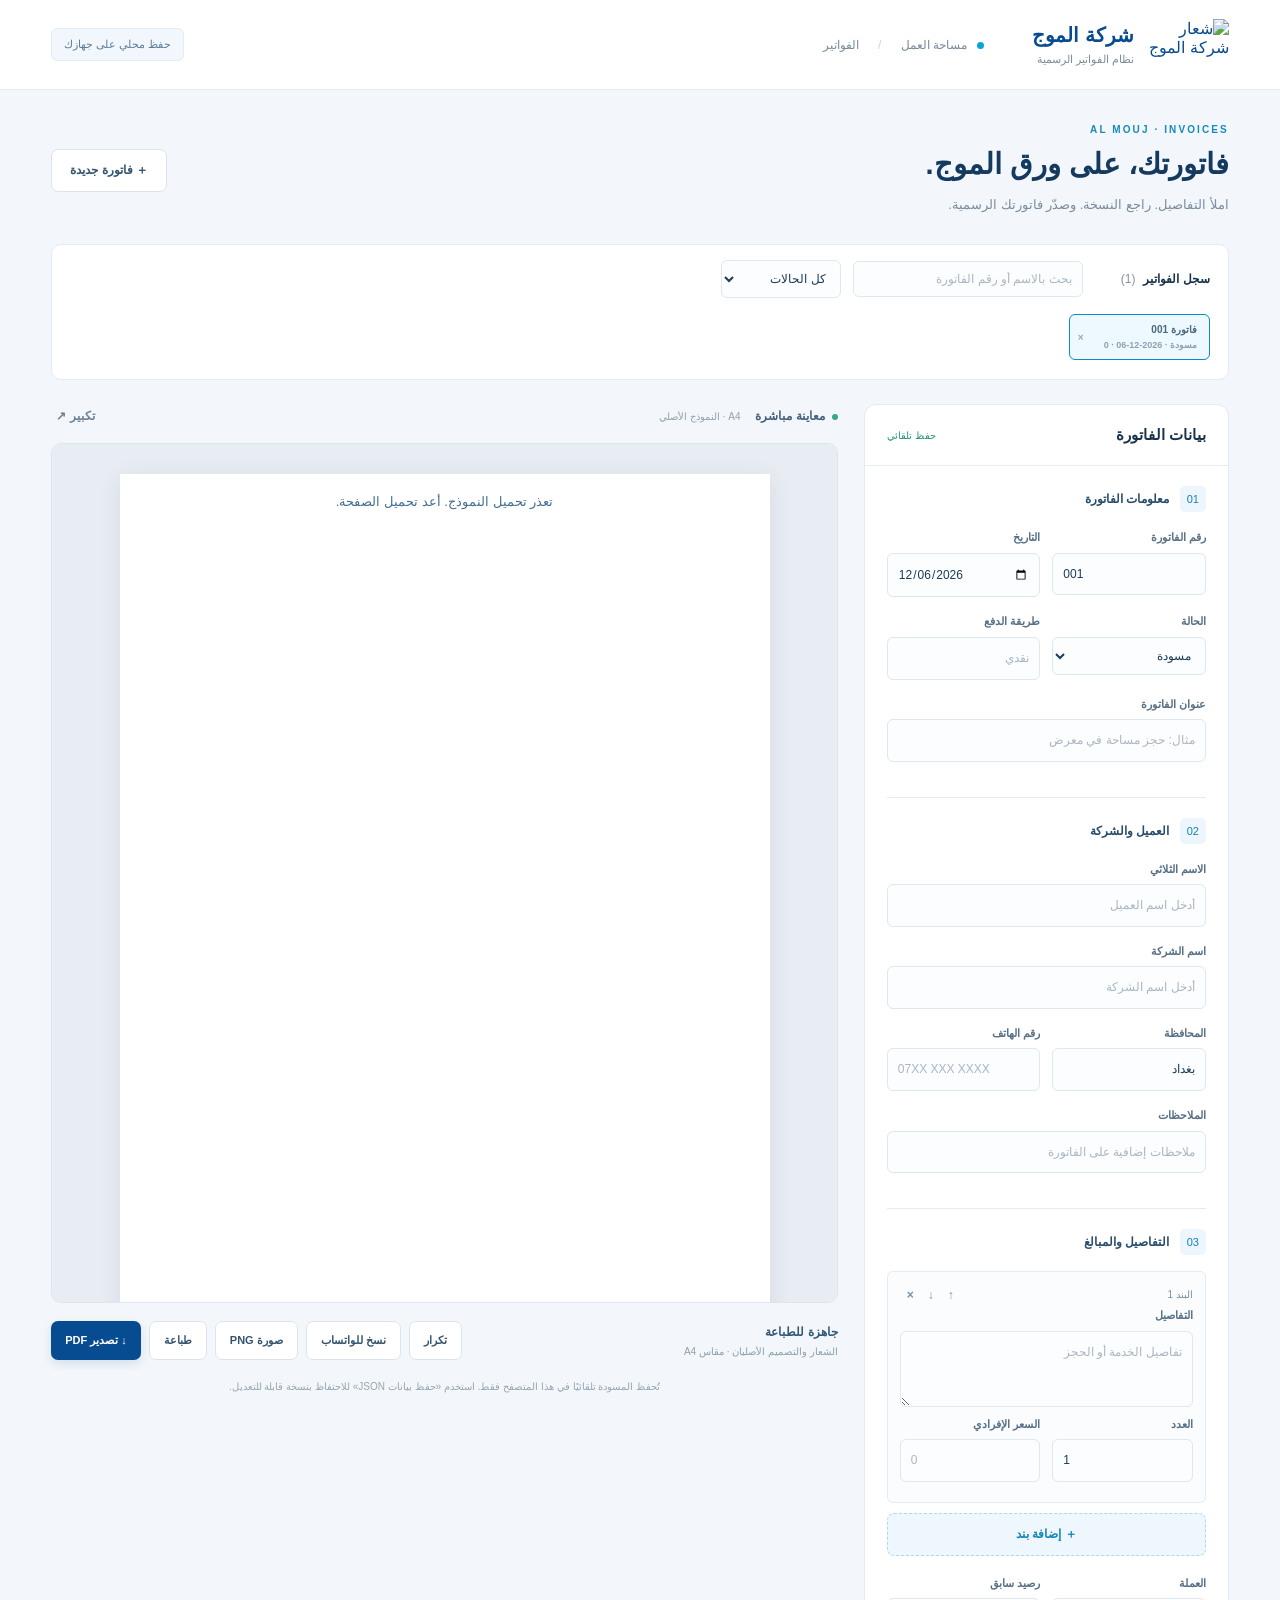
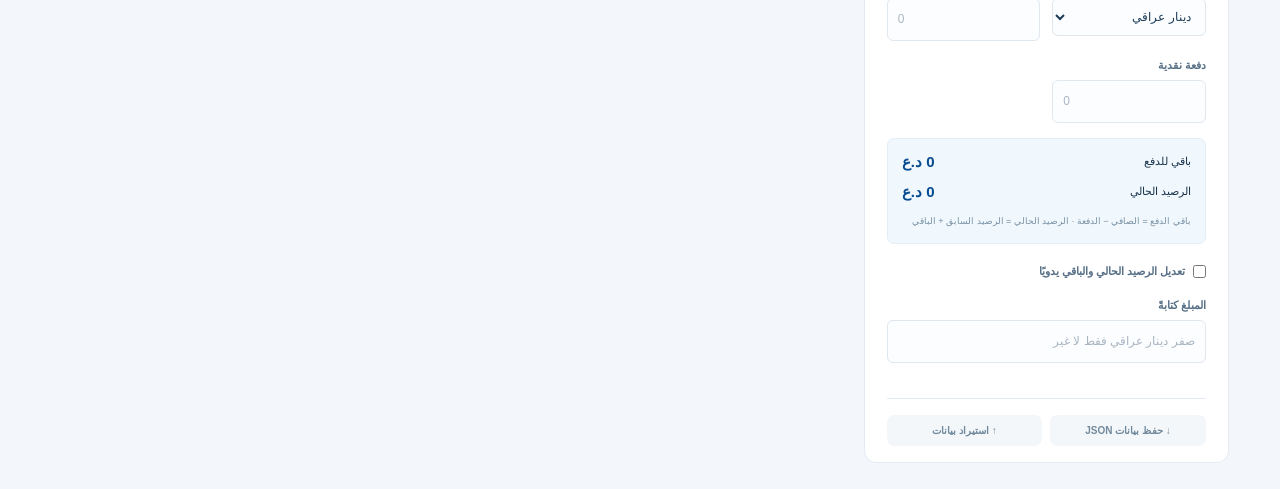
==== commit 808751c4: "Add files via upload" ====
--- a/index.html
+++ b/index.html
@@ -1,1387 +1,9 @@
-<!DOCTYPE html>
-<html lang="ar" dir="rtl">
-<head>
-    <meta charset="UTF-8">
-    <meta name="viewport" content="width=device-width, initial-scale=1.0">
-    <title>شركة الموج للمعارض الدولية</title>
-    <link rel="icon" type="image/png" href="logo almouj .png" sizes="32*32">
-    <meta name="description" content="شركة الموج إكسبو رائدة في تنظيم المعارض والمؤتمرات الدولية بمعايير عالمية وخبرات متميزة">
-    <meta name="keywords" content="معارض دولية, مؤتمرات, تنظيم فعاليات, الموج إكسبو, معارض تجارية">
-
-    <script src="https://cdn.tailwindcss.com/3.4.16"></script>
-    <script>
-        tailwind.config = {
-            theme: {
-                extend: {
-                    colors: {
-                        primary: '#1e40af',
-                        secondary: '#daa520',
-                        accent: '#0ea5e9'
-                    },
-                    borderRadius: {
-                        'none': '0px',
-                        'sm': '4px',
-                        DEFAULT: '8px',
-                        'md': '12px',
-                        'lg': '16px',
-                        'xl': '20px',
-                        '2xl': '24px',
-                        '3xl': '32px',
-                        'full': '9999px',
-                        'button': '8px'
-                    },
-                    animation: {
-                        'fade-in': 'fadeIn 0.5s ease-in-out',
-                        'slide-up': 'slideUp 0.6s ease-out',
-                        'bounce-slow': 'bounce 2s infinite',
-                        'pulse-slow': 'pulse 3s infinite',
-                        'float': 'float 3s ease-in-out infinite'
-                    },
-                    keyframes: {
-                        fadeIn: {
-                            '0%': { opacity: '0' },
-                            '100%': { opacity: '1' }
-                        },
-                        slideUp: {
-                            '0%': { transform: 'translateY(30px)', opacity: '0' },
-                            '100%': { transform: 'translateY(0)', opacity: '1' }
-                        },
-                        float: {
-                            '0%, 100%': { transform: 'translateY(0px)' },
-                            '50%': { transform: 'translateY(-10px)' }
-                        }
-                    }
-                }
-            }
-        }
-    </script>
-    
-    <link rel="preconnect" href="https://fonts.googleapis.com">
-    <link rel="preconnect" href="https://fonts.gstatic.com" crossorigin>
-    <link href="https://fonts.googleapis.com/css2?family=Tajawal:wght@300;400;500;700;900&display=swap" rel="stylesheet">
-    
-    <link rel="stylesheet" href="https://cdnjs.cloudflare.com/ajax/libs/remixicon/4.6.0/remixicon.min.css">
-    
-    <link href="https://unpkg.com/aos@2.3.1/dist/aos.css" rel="stylesheet">
-    
-    <style>
-        body {
-            font-family: 'Tajawal', sans-serif;
-            scroll-behavior: smooth;
-        }
-        
-        /* Custom Scrollbar */
-        ::-webkit-scrollbar {
-            width: 8px;
-        }
-        
-        ::-webkit-scrollbar-track {
-            background: #f1f1f1;
-        }
-        
-        ::-webkit-scrollbar-thumb {
-            background: #1e40af;
-            border-radius: 4px;
-        }
-        
-        ::-webkit-scrollbar-thumb:hover {
-            background: #1e3a8a;
-        }
-        
-        /* Enhanced Animations */
-        .countdown-item {
-            position: relative;
-            animation: float 3s ease-in-out infinite;
-        }
-        
-        .countdown-item:nth-child(2) {
-            animation-delay: 0.5s;
-        }
-        
-        .countdown-item:nth-child(3) {
-            animation-delay: 1s;
-        }
-        
-        .countdown-item:nth-child(4) {
-            animation-delay: 1.5s;
-        }
-        
-        .countdown-item::after {
-            content: ':';
-            position: absolute;
-            right: -12px;
-            top: 50%;
-            transform: translateY(-50%);
-            font-size: 2rem;
-            color: #fff;
-        }
-        
-        .countdown-item:last-child::after {
-            display: none;
-        }
-        
-        .partner-logo {
-            transition: all 0.3s ease;
-            cursor: pointer;
-        }
-        
-        .partner-logo:hover {
-            transform: scale(1.1) rotate(5deg);
-            box-shadow: 0 10px 25px rgba(0,0,0,0.15);
-        }
-        
-        .service-card {
-            transition: all 0.3s ease;
-            position: relative;
-            overflow: hidden;
-        }
-        
-        .service-card::before {
-            content: '';
-            position: absolute;
-            top: 0;
-            left: -100%;
-            width: 100%;
-            height: 100%;
-            background: linear-gradient(90deg, transparent, rgba(30, 64, 175, 0.1), transparent);
-            transition: left 0.5s;
-        }
-        
-        .service-card:hover::before {
-            left: 100%;
-        }
-        
-        .service-card:hover {
-            transform: translateY(-10px);
-            box-shadow: 0 20px 40px rgba(0,0,0,0.1);
-        }
-        
-        .service-card:hover .service-icon {
-            transform: translateY(-10px) scale(1.1);
-            color: #1e40af;
-        }
-        
-        .service-icon {
-            transition: all 0.3s ease;
-        }
-        
-        .hero-overlay {
-            background: linear-gradient(135deg, rgba(0,0,0,0.1), rgba(30,64,175,0.8));
-        }
-        
-        /* Enhanced Form Styles */
-        input:focus, textarea:focus, select:focus {
-            outline: none;
-            border-color: #1e40af;
-            box-shadow: 0 0 0 3px rgba(30, 64, 175, 0.1);
-            transform: translateY(-2px);
-        }
-        
-        input, textarea, select {
-            transition: all 0.3s ease;
-        }
-        
-        /* Custom Checkbox */
-        .custom-checkbox {
-            position: relative;
-            padding-right: 30px;
-            cursor: pointer;
-            user-select: none;
-        }
-        
-        .custom-checkbox input {
-            position: absolute;
-            opacity: 0;
-            cursor: pointer;
-            height: 0;
-            width: 0;
-        }
-        
-        .checkmark {
-            position: absolute;
-            top: 0;
-            right: 0;
-            height: 20px;
-            width: 20px;
-            background-color: #fff;
-            border: 2px solid #ddd;
-            border-radius: 4px;
-            transition: all 0.3s ease;
-        }
-        
-        .custom-checkbox:hover input ~ .checkmark {
-            border-color: #1e40af;
-            transform: scale(1.1);
-        }
-        
-        .custom-checkbox input:checked ~ .checkmark {
-            background-color: #1e40af;
-            border-color: #1e40af;
-        }
-        
-        .checkmark:after {
-            content: "";
-            position: absolute;
-            display: none;
-        }
-        
-        .custom-checkbox input:checked ~ .checkmark:after {
-            display: block;
-        }
-        
-        .custom-checkbox .checkmark:after {
-            left: 6px;
-            top: 2px;
-            width: 5px;
-            height: 10px;
-            border: solid white;
-            border-width: 0 2px 2px 0;
-            transform: rotate(45deg);
-        }
-        
-        /* Tab Styles */
-        .tab-button {
-            transition: all 0.3s ease;
-            position: relative;
-        }
-        
-        .tab-button.active {
-            background-color: #1e40af;
-            color: white;
-            transform: translateY(-2px);
-            box-shadow: 0 5px 15px rgba(30, 64, 175, 0.3);
-        }
-        
-        .tab-button:not(.active):hover {
-            background-color: rgba(30, 64, 175, 0.1);
-            transform: translateY(-1px);
-        }
-        
-        /* Enhanced Button Styles */
-        .btn-primary {
-            background: linear-gradient(135deg, #1e40af, #0ea5e9);
-            transition: all 0.3s ease;
-            position: relative;
-            overflow: hidden;
-        }
-        
-        .btn-primary::before {
-            content: '';
-            position: absolute;
-            top: 0;
-            left: -100%;
-            width: 100%;
-            height: 100%;
-            background: linear-gradient(90deg, transparent, rgba(255,255,255,0.2), transparent);
-            transition: left 0.5s;
-        }
-        
-        .btn-primary:hover::before {
-            left: 100%;
-        }
-        
-        .btn-primary:hover {
-            transform: translateY(-2px);
-            box-shadow: 0 10px 25px rgba(30, 64, 175, 0.3);
-        }
-        
-        /* Parallax Effect */
-        .parallax {
-            background-attachment: fixed;
-            background-position: center;
-            background-repeat: no-repeat;
-            background-size: cover;
-        }
-        
-        /* Statistics Counter Animation */
-        .stat-number {
-            font-size: 2.5rem;
-            font-weight: bold;
-            color: #1e40af;
-        }
-        
-        /* Blog Card Hover Effects */
-        .blog-card {
-            transition: all 0.3s ease;
-            position: relative;
-            overflow: hidden;
-        }
-        
-        .blog-card:hover {
-            transform: translateY(-10px);
-            box-shadow: 0 20px 40px rgba(0,0,0,0.15);
-        }
-        
-        .blog-card:hover .blog-image {
-            transform: scale(1.1);
-        }
-        
-        .blog-image {
-            transition: transform 0.5s ease;
-        }
-        
-        /* Floating Chat Button */
-        .chat-button {
-            position: fixed;
-            bottom: 30px;
-            left: 30px;
-            width: 60px;
-            height: 60px;
-            background: linear-gradient(135deg, #1e40af, #0ea5e9);
-            border-radius: 50%;
-            display: flex;
-            align-items: center;
-            justify-content: center;
-            color: white;
-            font-size: 24px;
-            cursor: pointer;
-            box-shadow: 0 5px 20px rgba(30, 64, 175, 0.3);
-            transition: all 0.3s ease;
-            z-index: 1000;
-            animation: bounce-slow 2s infinite;
-        }
-        
-        .chat-button:hover {
-            transform: scale(1.1);
-            box-shadow: 0 10px 30px rgba(30, 64, 175, 0.4);
-        }
-        
-        /* Mobile Menu Animation */
-        .mobile-menu {
-            transform: translateX(100%);
-            transition: transform 0.3s ease;
-        }
-        
-        .mobile-menu.active {
-            transform: translateX(0);
-        }
-        
-        /* Progress Bar */
-        .progress-bar {
-            position: fixed;
-            top: 0;
-            left: 0;
-            height: 3px;
-            background: linear-gradient(90deg, #1e40af, #0ea5e9);
-            z-index: 9999;
-            transition: width 0.3s ease;
-        }
-        
-        /* Testimonial Carousel */
-        .testimonial-card {
-            min-height: 200px;
-            transition: all 0.3s ease;
-        }
-        
-        .testimonial-card:hover {
-            transform: scale(1.05);
-        }
-        
-        /* Map Pins Animation */
-        .map-pin {
-            animation: pulse 2s infinite;
-        }
-        
-        .map-pin:nth-child(2) { animation-delay: 0.5s; }
-        .map-pin:nth-child(3) { animation-delay: 1s; }
-        .map-pin:nth-child(4) { animation-delay: 1.5s; }
-        
-        /* Newsletter Section */
-        .newsletter-bg {
-            background: linear-gradient(135deg, #1e40af, #0ea5e9);
-            position: relative;
-            overflow: hidden;
-        }
-        
-        .newsletter-bg::before {
-            content: '';
-            position: absolute;
-            top: -50%;
-            left: -50%;
-            width: 200%;
-            height: 200%;
-            background: url('data:image/svg+xml,<svg xmlns="http://www.w3.org/2000/svg" viewBox="0 0 100 100"><circle cx="50" cy="50" r="2" fill="rgba(255,255,255,0.1)"/></svg>') repeat;
-            animation: float 20s linear infinite;
-        }
-        
-        /* Enhanced Responsive Design */
-        @media (max-width: 768px) {
-            .hero-title {
-                font-size: 2.5rem;
-            }
-            
-            .countdown-item {
-                width: 60px;
-                padding: 0.5rem;
-            }
-            
-            .service-card {
-                margin-bottom: 1rem;
-            }
-        }
-        
-        /* Dark Mode Support */
-        @media (prefers-color-scheme: dark) {
-            .bg-white {
-                background-color: #1f2937;
-            }
-            
-            .text-gray-900 {
-                color: #f9fafb;
-            }
-            
-            .text-gray-700 {
-                color: #d1d5db;
-            }
-        }
-    </style>
-</head>
-
-<body class="bg-white">
-    
-    <div id="progress-bar" class="progress-bar" style="width: 0%"></div>
-    
-    <header class="bg-white/95 backdrop-blur-sm shadow-md fixed w-full top-0 z-50 transition-all duration-300" id="navbar">
-        <div class="container mx-auto px-4 py-3 flex items-center justify-between">
-            <a href="#home"><img src="logo almouj .png" alt="Al Mouj Logo" class="h-12 md:h-16"></a>
-            
-            <nav class="hidden md:flex items-center space-x-1 space-x-reverse">
-                <a href="#home" class="nav-link px-4 py-2 text-gray-800 hover:text-primary font-medium transition-all duration-300 hover:bg-primary/5 rounded-lg">الرئيسية</a>
-                <a href="#about" class="nav-link px-4 py-2 text-gray-800 hover:text-primary font-medium transition-all duration-300 hover:bg-primary/5 rounded-lg">من نحن</a>
-                <a href="#exhibitions" class="nav-link px-4 py-2 text-gray-800 hover:text-primary font-medium transition-all duration-300 hover:bg-primary/5 rounded-lg">المعارض</a>
-                <a href="#services" class="nav-link px-4 py-2 text-gray-800 hover:text-primary font-medium transition-all duration-300 hover:bg-primary/5 rounded-lg">خدماتنا</a>
-                <a href="#contact" class="nav-link px-4 py-2 text-gray-800 hover:text-primary font-medium transition-all duration-300 hover:bg-primary/5 rounded-lg">اتصل بنا</a>
-            </nav>
-            
-            <div class="flex items-center space-x-2 md:space-x-4 space-x-reverse">
-                <button class="hidden sm:flex bg-white border border-gray-300 rounded-button px-3 py-1 text-sm text-gray-700 hover:bg-gray-50 transition-all duration-300 hover:scale-105 whitespace-nowrap">
-                    <span class="flex items-center">
-                        <span class="mr-1">English</span>
-                        <div class="w-5 h-5 flex items-center justify-center">
-                            <i class="ri-global-line"></i>
-                        </div>
-                    </span>
-                </button>
-                <button class="btn-primary text-white rounded-button px-3 py-2 md:px-5 text-sm md:text-base whitespace-nowrap" onclick="window.location.href='https://typecard.com/418518d1/'">
-                    <span class="flex items-center">
-                        <span class="mr-1">تواصل معنا</span>
-                        <div class="w-5 h-5 flex items-center justify-center">
-                            <i class="ri-phone-line"></i>
-                        </div>
-                    </span>
-                </button>
-                <button class="md:hidden w-10 h-10 flex items-center justify-center text-gray-700 hover:bg-gray-100 rounded-lg transition-colors" id="mobile-menu-button">
-                    <i class="ri-menu-line text-2xl"></i>
-                </button>
-            </div>
-        </div>
-        
-        <div id="mobile-menu" class="mobile-menu md:hidden bg-white border-t shadow-lg fixed top-0 right-0 h-full w-64 z-50">
-            <div class="p-4">
-                <div class="flex justify-between items-center mb-4">
-                    <h3 class="text-lg font-bold text-primary">القائمة</h3>
-                    <button id="close-mobile-menu" class="w-8 h-8 flex items-center justify-center text-gray-700 hover:bg-gray-100 rounded-lg">
-                        <i class="ri-close-line text-xl"></i>
-                    </button>
-                </div>
-                <div class="flex flex-col space-y-2">
-                    <a href="#home" class="mobile-nav-link px-4 py-3 text-gray-800 hover:text-primary hover:bg-primary/5 font-medium transition-all duration-300 rounded-lg">الرئيسية</a>
-                    <a href="#about" class="mobile-nav-link px-4 py-3 text-gray-800 hover:text-primary hover:bg-primary/5 font-medium transition-all duration-300 rounded-lg">من نحن</a>
-                    <a href="#exhibitions" class="mobile-nav-link px-4 py-3 text-gray-800 hover:text-primary hover:bg-primary/5 font-medium transition-all duration-300 rounded-lg">المعارض</a>
-                    <a href="#services" class="mobile-nav-link px-4 py-3 text-gray-800 hover:text-primary hover:bg-primary/5 font-medium transition-all duration-300 rounded-lg">خدماتنا</a>
-                    <a href="#contact" class="mobile-nav-link px-4 py-3 text-gray-800 hover:text-primary hover:bg-primary/5 font-medium transition-all duration-300 rounded-lg">اتصل بنا</a>
-                </div>
-            </div>
-        </div>
-    </header>
-
-    <section id="home" class="relative h-screen pt-16 overflow-hidden">
-        <div class="absolute inset-0 w-full h-full parallax" style="background-image: url('https://readdy.ai/api/search-image?query=professional%20exhibition%20hall%20with%20international%20business%20people%20networking%2C%20modern%20architecture%2C%20luxury%20design%2C%20blue%20and%20gold%20color%20scheme%2C%20high-end%20corporate%20event%2C%20global%20business%20conference%2C%20professional%20lighting%2C%20wide%20angle%20view&width=1920&height=1080&seq=hero1&orientation=landscape'); background-size: cover; background-position: center;"></div>
-        <div class="absolute inset-0 hero-overlay"></div>
-        
-        <div class="container mx-auto px-4 h-full flex items-center relative z-10">
-            <div class="max-w-4xl text-center md:text-right" data-aos="fade-up" data-aos-duration="1000">
-                <h1 class="text-3xl md:text-5xl lg:text-6xl font-bold text-white mb-4 hero-title">
-                    <span class="block mb-2 animate-slide-up">شركة الموج - بوابتك الى اهم المعارض الدولية في العالم</span>
-                </h1>
-                
-                <p class="text-lg md:text-xl text-white/90 mb-8 animate-fade-in" style="animation-delay: 0.6s;">
-                    مع الموج، تضمن حضورك في أكبر المعارض الدولية بخبرة احترافية ودعم مستمر لتحقيق أهدافك.
-                </p>
-                
-                <div class="flex flex-col sm:flex-row gap-4 justify-center md:justify-start animate-fade-in" style="animation-delay: 0.8s;">
-                    <button class="btn-primary text-white rounded-button px-6 py-3 text-base md:text-lg font-medium whitespace-nowrap" onclick="window.location.href='https://typecard.com/418518d1/'">
-                        <span class="flex items-center justify-center">
-                            <span>التسجيل السريع</span>
-                            <div class="w-6 h-6 flex items-center justify-center mr-2">
-                                <i class="ri-arrow-left-line"></i>
-                            </div>
-                        </span>
-                    </button>
-                    
-                    <a href="#exhibitions">
-                        <button class="bg-white/10 backdrop-blur-sm text-white border border-white/30 rounded-button px-6 py-3 text-base md:text-lg font-medium hover:bg-white/20 transition-all duration-300 hover:scale-105 whitespace-nowrap">
-                            <span class="flex items-center justify-center">
-                                <span>استكشف المعارض</span>
-                            </span>
-                        </button>
-                    </a>
-                </div>
-            </div>
-        </div>
-        <a href="اكبر معرض في امريكا.html">
-            <div class="absolute bottom-4 left-0 right-0 z-10" data-aos="fade-up" data-aos-delay="1000">
-                <div class="container mx-auto px-4">
-                    <div class="bg-white/10 backdrop-blur-md rounded-lg p-4 max-w-3xl mx-auto border border-white/20">
-                        <h3 class="text-base md:text-xl text-white font-bold mb-4 text-center">المعرض القادم: اكبر معرض في امريكا 2026</h3>
-                        <div class="flex justify-center space-x-2 md:space-x-4 space-x-reverse">
-                            <div class="countdown-item bg-primary/80 backdrop-blur-sm rounded-lg p-2 w-16 md:w-20 text-center">
-                                <div class="text-xl md:text-2xl font-bold text-white" id="days">185</div>
-                                <div class="text-xs text-white/80">يوم</div>
-                            </div>
-                            <div class="countdown-item bg-primary/80 backdrop-blur-sm rounded-lg p-2 w-16 md:w-20 text-center">
-                                <div class="text-xl md:text-2xl font-bold text-white" id="hours">5</div>
-                                <div class="text-xs text-white/80">ساعة</div>
-                            </div>
-                            <div class="countdown-item bg-primary/80 backdrop-blur-sm rounded-lg p-2 w-16 md:w-20 text-center">
-                                <div class="text-xl md:text-2xl font-bold text-white" id="minutes">12</div>
-                                <div class="text-xs text-white/80">دقيقة</div>
-                            </div>
-                            <div class="countdown-item bg-primary/80 backdrop-blur-sm rounded-lg p-2 w-16 md:w-20 text-center">
-                                <div class="text-xl md:text-2xl font-bold text-white" id="seconds">34</div>
-                                <div class="text-xs text-white/80">ثانية</div>
-                            </div>
-                        </div>
-                    </div>
-                </div>
-            </div>
-        </a>
-        
-        <div class="absolute bottom-5 left-1/2 transform -translate-x-1/2 text-white animate-bounce">
-            <i class="ri-arrow-down-line text-2xl"></i>
-        </div>
-    </section>
-
-    <section class="py-12 md:py-16 bg-gradient-to-r from-primary to-accent text-white">
-        <div class="container mx-auto px-4">
-            <div class="grid grid-cols-2 md:grid-cols-4 gap-4 md:gap-8 text-center">
-                <div data-aos="fade-up" data-aos-delay="100">
-                    <div class="stat-number text-white text-3xl md:text-4xl" data-count="250">0</div>
-                    <div class="text-white/80 text-sm md:text-base">معرض ومؤتمر</div>
-                </div>
-                <div data-aos="fade-up" data-aos-delay="200">
-                    <div class="stat-number text-white text-3xl md:text-4xl" data-count="50">0</div>
-                    <div class="text-white/80 text-sm md:text-base">دولة حول العالم</div>
-                </div>
-                <div data-aos="fade-up" data-aos-delay="300">
-                    <div class="stat-number text-white text-3xl md:text-4xl" data-count="15">0</div>
-                    <div class="text-white/80 text-sm md:text-base">سنة من الخبرة</div>
-                </div>
-                <div data-aos="fade-up" data-aos-delay="400">
-                    <div class="stat-number text-white text-3xl md:text-4xl" data-count="1000">0</div>
-                    <div class="text-white/80 text-sm md:text-base">عميل راضٍ</div>
-                </div>
-            </div>
-        </div>
-    </section>
-
-    <section id="about" class="py-16 md:py-20 bg-gray-50">
-        <div class="container mx-auto px-4">
-            <div class="text-center mb-12 md:mb-16" data-aos="fade-up">
-                <h2 class="text-3xl md:text-4xl font-bold text-gray-900 mb-4">من نحن</h2>
-                <p class="text-base md:text-lg text-gray-600 max-w-3xl mx-auto">شركة الموج لإقامة المعارض والمؤتمرات الدولية هي شركة عراقية رائدة تتخذ من كربلاء مقراً لها. تأسست الشركة بعد دمج وتكامل خبرات فريقها في مجال المقاولات مع رجال الأعمال والصناعيين. تسعى شركة الموج لتكون الجسر الذي يربط الأسواق العراقية بالأسواق الدولية، وتعزيز العلاقات الاقتصادية والتجارية من خلال جذب الشركات العالمية إلى السوق العراقي، وتسهيل دخول الشركات العراقية إلى المحافل الدولية.</p>
-            </div>
-            
-            <div class="grid grid-cols-1 md:grid-cols-2 gap-12 items-center">
-                <div data-aos="fade-right">
-                    <h3 class="text-2xl font-bold text-gray-900 mb-4">رؤيتنا ورسالتنا</h3>
-                    <p class="text-gray-700 mb-6">الرؤية: أن نكون حلقة الوصل الرئيسية لتعزيز النمو الاقتصادي والتبادل الثقافي بين العراق والعالم من خلال خدمات المعارض والمؤتمرات عالية الجودة.</p>
-                    
-                    <div class="space-y-4">
-                        <div class="flex items-start" data-aos="fade-up" data-aos-delay="100">
-                            <div class="w-10 h-10 flex items-center justify-center bg-primary/10 rounded-full text-primary mr-4 flex-shrink-0">
-                                <i class="ri-eye-line text-xl"></i>
-                            </div>
-                            <div>
-                                <h4 class="text-lg font-medium text-gray-900 mb-1">الرسالة</h4>
-                                <p class="text-gray-700">تنظيم فعاليات ناجحة ومؤثرة توفر منصة للشركات للتواصل والابتكار والتوسع، مع دعم تنمية الاقتصاد العراقي.</p>
-                            </div>
-                        </div>
-                        
-                        <div class="flex items-start" data-aos="fade-up" data-aos-delay="200">
-                            <div class="w-10 h-10 flex items-center justify-center bg-primary/10 rounded-full text-primary mr-4 flex-shrink-0">
-                                <i class="ri-flag-line text-xl"></i>
-                            </div>
-                            <div>
-                                <h4 class="text-lg font-medium text-gray-900 mb-1">مبادئنا الأساسية</h4>
-                                <p class="text-gray-700">تلتزم الشركة بالمهنية، الابتكار، الجودة، والالتزام تجاه عملائها.</p>
-                            </div>
-                        </div>
-                    </div>
-                </div>
-                
-                <div class="relative mt-8 md:mt-0" data-aos="fade-left">
-                    <img src="من نحن.jpg" alt="فريق الموج إكسبو" class="rounded-lg shadow-xl w-full h-auto object-cover">
-                    
-                    <div class="absolute -bottom-6 -left-6 bg-white rounded-lg shadow-lg p-4 w-48 hidden md:block" data-aos="zoom-in" data-aos-delay="500">
-                        <div class="flex items-center justify-between mb-2">
-                            <div class="text-primary font-bold text-2xl">15+</div>
-                            <div class="w-8 h-8 flex items-center justify-center bg-primary/10 rounded-full text-primary">
-                                <i class="ri-calendar-line"></i>
-                            </div>
-                        </div>
-                        <div class="text-gray-700 text-sm">سنوات من الخبرة في تنظيم المعارض الدولية</div>
-                    </div>
-                
-                    <div class="absolute -top-6 -right-6 bg-white rounded-lg shadow-lg p-4 w-48 hidden md:block" data-aos="zoom-in" data-aos-delay="600">
-                        <div class="flex items-center justify-between mb-2">
-                            <div class="text-primary font-bold text-2xl">250+</div>
-                            <div class="w-8 h-8 flex items-center justify-center bg-primary/10 rounded-full text-primary">
-                                <i class="ri-building-line"></i>
-                            </div>
-                        </div>
-                        <div class="text-gray-700 text-sm">معرض ومؤتمر دولي تم تنظيمه بنجاح</div>
-                    </div>
-                </div>
-            </div>
-        </div>
-    </section>
-
-    <section id="executive-management" class="py-16 md:py-20 bg-white">
-        <div class="container mx-auto px-4">
-            <div class="text-center mb-12 md:mb-16" data-aos="fade-up">
-                <h2 class="text-3xl md:text-4xl font-bold text-gray-900 mb-4">الإدارة التنفيذية</h2>
-            </div>
-            
-            <div class="grid grid-cols-1 md:grid-cols-2 gap-8 md:gap-12 items-center">
-                <div class="bg-white rounded-lg shadow-lg p-6 md:p-8 text-center" data-aos="fade-up" data-aos-delay="100">
-                    <img src="رزاق رسول الموسوي.jpg" alt="رزاق رسول الموسوي" class="w-32 h-32 md:w-40 md:h-40 rounded-full mx-auto mb-4 object-cover">
-                    <h3 class="text-xl font-bold text-gray-900 mb-2">رزاق رسول الموسوي</h3>
-                    <p class="text-gray-700 text-sm md:text-base">المدير المفوض لشركة الموج لإقامة المعارض والمؤتمرات الدولية وأيضًا المدير العام / المالك لشركة الأرجوان الهندسية للمقاولات العامة</p>
-                </div>
-                <div class="bg-white rounded-lg shadow-lg p-6 md:p-8 text-center" data-aos="fade-up" data-aos-delay="200">
-                    <img src="مصطفى رزاق رسول الموسوي.jpg" alt="مصطفى رزاق رسول الموسوي" class="w-32 h-32 md:w-40 md:h-40 rounded-full mx-auto mb-4 object-cover">
-                    <h3 class="text-xl font-bold text-gray-900 mb-2">مصطفى رزاق رسول الموسوي</h3>
-                    <p class="text-gray-700 text-sm md:text-base">المدير المفوض لشركة الموج لإقامة المعارض والمؤتمرات الدولية</p>
-                </div>
-            </div>
-        </div>
-    </section>
-
-    <section id="exhibitions" class="relative pt-32 pb-20 bg-gray-800">
-        <div class="absolute inset-0 w-full h-full bg-cover bg-center" style="background-image: url('https://readdy.ai/api/search-image?query=dynamic%20shot%20of%20a%20bustling%20international%20exhibition%20hall%2C%20diverse%20crowd%2C%20modern%20booths%2C%20blue%20and%20gold%20lighting%2C%20sense%20of%20energy%20and%20opportunity&width=1920&height=1080&seq=exhibitions_hero&orientation=landscape');"></div>
-        <div class="absolute inset-0 hero-overlay"></div>
-
-        <div class="container mx-auto px-4 h-full flex items-center relative z-10">
-            <div class="max-w-4xl text-center mx-auto" data-aos="fade-up" data-aos-duration="1000">
-                <h1 class="text-4xl md:text-5xl lg:text-6xl font-bold text-white mb-6">
-                    بوابتكم إلى أهم المعارض الدولية
-                </h1>
-                <p class="text-xl text-white/90 mb-8">
-                    اكتشفوا مجموعة واسعة من المعارض الدولية المتخصصة التي نغطيها، وكونوا جزءًا من الأحداث التجارية الكبرى حول العالم.
-                </p>
-            </div>
-        </div>
-    </section>
-
-    <main class="py-20 bg-gray-100">
-        <div class="container mx-auto px-4">
-            <div class="flex justify-center mb-12" data-aos="fade-up">
-                <div class="bg-white rounded-full p-2 shadow-md">
-                    <button class="tab-button active px-6 py-3 text-base font-semibold rounded-full" data-tab="current">المعارض الحالية</button>
-                    <button class="tab-button px-6 py-3 text-base font-semibold rounded-full" data-tab="past">المعارض السابقة</button>
-                </div>
-            </div>
-
-            <div id="current-tab" class="tab-content">
-                <div class="grid grid-cols-1 md:grid-cols-2 lg:grid-cols-3 gap-8">
-                    <div class="exhibition-card bg-white rounded-xl shadow-md overflow-hidden" data-aos="fade-up" data-aos-delay="100">
-                        <div class="relative h-48 overflow-hidden">
-                            <img src="انوغا.png" alt="معرض Anuga" class="exhibition-image w-full h-full object-cover">
-                            <div class="absolute top-4 right-4 bg-green-500 text-white text-xs font-bold px-3 py-1 rounded-full">حالي</div>
-                        </div>
-                        <div class="p-6">
-                            <h3 class="text-xl font-bold text-gray-900 mb-2">معرض Anuga للشركات الغذائية</h3>
-                            <p class="text-gray-600 text-sm mb-4">يُنظم كل ثلاث سنوات ويعتبر حدث مهم جدا للشركات العاملة بمجال صناعة الاغذية.</p>
-                            <div class="flex items-center text-gray-500 text-sm mb-2"><i class="ri-map-pin-line mr-2 text-blue-600"></i>كولونيا - ألمانيا</div>
-                            <div class="flex items-center text-gray-500 text-sm"><i class="ri-calendar-line mr-2 text-blue-600"></i>4-8 أكتوبر 2025</div>
-                        </div>
-                        <div class="p-6 bg-gray-50 border-t">
-                            <a href="معرض انوغا.html"><button class="w-full btn-primary text-white font-semibold py-2 px-4 rounded-lg">تفاصيل أكثر</button></a>
-                        </div>
-                    </div>
-
-                    <div class="exhibition-card bg-white rounded-xl shadow-md overflow-hidden" data-aos="fade-up" data-aos-delay="200">
-                        <div class="relative h-48 overflow-hidden">
-                            <img src="اكبر معرض في امريكا.png" alt="معرض CONEXPO-CON/AGG" class="exhibition-image w-full h-full object-cover">
-                            <div class="absolute top-4 right-4 bg-green-500 text-white text-xs font-bold px-3 py-1 rounded-full">حالي</div>
-                        </div>
-                        <div class="p-6">
-                            <h3 class="text-xl font-bold text-gray-900 mb-2">معرض CONEXPO-CON/AGG للبناء</h3>
-                            <p class="text-gray-600 text-sm mb-4">أكبر معرض للبناء والإنشاءات في أمريكا الشمالية، يركز على المعدات الثقيلة والابتكارات.</p>
-                            <div class="flex items-center text-gray-500 text-sm mb-2"><i class="ri-map-pin-line mr-2 text-blue-600"></i>لاس فيغاس - الولايات المتحدة</div>
-                            <div class="flex items-center text-gray-500 text-sm"><i class="ri-calendar-line mr-2 text-blue-600"></i>3-7 مارس 2026</div>
-                        </div>
-                        <div class="p-6 bg-gray-50 border-t">
-                            <a href="اكبر معرض في امريكا.html"><button class="w-full btn-primary text-white font-semibold py-2 px-4 rounded-lg">تفاصيل أكثر</button></a>
-                        </div>
-                    </div>
-
-                    <div class="exhibition-card bg-white rounded-xl shadow-md overflow-hidden" data-aos="fade-up" data-aos-delay="300">
-                        <div class="relative h-48 overflow-hidden">
-                            <img src="Alimentaria 2026.png" alt="معرض Alimentaria" class="exhibition-image w-full h-full object-cover">
-                            <div class="absolute top-4 right-4 bg-green-500 text-white text-xs font-bold px-3 py-1 rounded-full">حالي</div>
-                        </div>
-                        <div class="p-6">
-                            <h3 class="text-xl font-bold text-gray-900 mb-2">معرض Alimentaria للأغذية والمشروبات</h3>
-                            <p class="text-gray-600 text-sm mb-4">المعرض الرائد لقطاع الغذاء والضيافة في إسبانيا وحوض البحر المتوسط.</p>
-                            <div class="flex items-center text-gray-500 text-sm mb-2"><i class="ri-map-pin-line mr-2 text-blue-600"></i>برشلونة - إسبانيا</div>
-                            <div class="flex items-center text-gray-500 text-sm"><i class="ri-calendar-line mr-2 text-blue-600"></i>23-26 مارس 2026</div>
-                        </div>
-                        <div class="p-6 bg-gray-50 border-t">
-                            <a href="Alimentaria 2026.html"><button class="w-full btn-primary text-white font-semibold py-2 px-4 rounded-lg">تفاصيل أكثر</button></a>
-                        </div>
-                    </div>
-
-                    <div class="exhibition-card bg-white rounded-xl shadow-md overflow-hidden" data-aos="fade-up" data-aos-delay="100">
-                        <div class="relative h-48 overflow-hidden">
-                            <img src="ceramitec 2026.png" alt="معرض ceramitec" class="exhibition-image w-full h-full object-cover">
-                            <div class="absolute top-4 right-4 bg-green-500 text-white text-xs font-bold px-3 py-1 rounded-full">حالي</div>
-                        </div>
-                        <div class="p-6">
-                            <h3 class="text-xl font-bold text-gray-900 mb-2">معرض ceramitec لصناعة السيراميك</h3>
-                            <p class="text-gray-600 text-sm mb-4">المعرض العالمي الرائد لصناعة السيراميك المتقدّمة والمواد عالية الأداء.</p>
-                            <div class="flex items-center text-gray-500 text-sm mb-2"><i class="ri-map-pin-line mr-2 text-blue-600"></i>ميونيخ - ألمانيا</div>
-                            <div class="flex items-center text-gray-500 text-sm"><i class="ri-calendar-line mr-2 text-blue-600"></i>24-26 مارس 2026</div>
-                        </div>
-                        <div class="p-6 bg-gray-50 border-t">
-                            <a href="ceramitec 2026.html"><button class="w-full btn-primary text-white font-semibold py-2 px-4 rounded-lg">تفاصيل أكثر</button></a>
-                        </div>
-                    </div>
-
-                    <div class="exhibition-card bg-white rounded-xl shadow-md overflow-hidden" data-aos="fade-up" data-aos-delay="200">
-                        <div class="relative h-48 overflow-hidden">
-                            <img src="بناء برمنغهام.png" alt="معرض أسبوع البناء" class="exhibition-image w-full h-full object-cover">
-                            <div class="absolute top-4 right-4 bg-green-500 text-white text-xs font-bold px-3 py-1 rounded-full">حالي</div>
-                        </div>
-                        <div class="p-6">
-                            <h3 class="text-xl font-bold text-gray-900 mb-2">معرض أسبوع البناء - برمنغهام</h3>
-                            <p class="text-gray-600 text-sm mb-4">المعرض الدولي الرائد لقطاع المقاولات والبناء، حيث يلتقي كبار المقاولين والمختصين.</p>
-                            <div class="flex items-center text-gray-500 text-sm mb-2"><i class="ri-map-pin-line mr-2 text-blue-600"></i>برمنغهام - بريطانيا</div>
-                            <div class="flex items-center text-gray-500 text-sm"><i class="ri-calendar-line mr-2 text-blue-600"></i>30 سبتمبر - 2 أكتوبر 2025</div>
-                        </div>
-                        <div class="p-6 bg-gray-50 border-t">
-                            <a href="معرض اسبوع البناء برمنغهام.html"><button class="w-full btn-primary text-white font-semibold py-2 px-4 rounded-lg">تفاصيل أكثر</button></a>
-                        </div>
-                    </div>
-
-                    <div class="exhibition-card bg-white rounded-xl shadow-md overflow-hidden" data-aos="fade-up" data-aos-delay="300">
-                        <div class="relative h-48 overflow-hidden">
-                            <img src="المصاعد.png" alt="معرض Interlift" class="exhibition-image w-full h-full object-cover">
-                            <div class="absolute top-4 right-4 bg-green-500 text-white text-xs font-bold px-3 py-1 rounded-full">حالي</div>
-                        </div>
-                        <div class="p-6">
-                            <h3 class="text-xl font-bold text-gray-900 mb-2">معرض Interlift للمصاعد</h3>
-                            <p class="text-gray-600 text-sm mb-4">حدث سنوي مهم لشركات المقاولات والشركات العاملة بالمصاعد والسلالم الكهربائية.</p>
-                            <div class="flex items-center text-gray-500 text-sm mb-2"><i class="ri-map-pin-line mr-2 text-blue-600"></i>نورمبرغ - ألمانيا</div>
-                            <div class="flex items-center text-gray-500 text-sm"><i class="ri-calendar-line mr-2 text-blue-600"></i>14-17 أكتوبر 2025</div>
-                        </div>
-                        <div class="p-6 bg-gray-50 border-t">
-                            <a href="معرض انترلفت اللمصاعد .html"><button class="w-full btn-primary text-white font-semibold py-2 px-4 rounded-lg">تفاصيل أكثر</button></a>
-                        </div>
-                    </div>
-
-                    <div class="exhibition-card bg-white rounded-xl shadow-md overflow-hidden" data-aos="fade-up" data-aos-delay="100">
-                        <div class="relative h-48 overflow-hidden">
-                            <img src="المشروبات.png" alt="معرض drinktec" class="exhibition-image w-full h-full object-cover">
-                            <div class="absolute top-4 right-4 bg-green-500 text-white text-xs font-bold px-3 py-1 rounded-full">حالي</div>
-                        </div>
-                        <div class="p-6">
-                            <h3 class="text-xl font-bold text-gray-900 mb-2">معرض drinktec للمشروبات</h3>
-                            <p class="text-gray-600 text-sm mb-4">يجمع أهم الشركات المصنعة في صناعة المشروبات والأغذية السائلة ويعرض أحدث خطوط الإنتاج.</p>
-                            <div class="flex items-center text-gray-500 text-sm mb-2"><i class="ri-map-pin-line mr-2 text-blue-600"></i>ميونيخ - ألمانيا</div>
-                            <div class="flex items-center text-gray-500 text-sm"><i class="ri-calendar-line mr-2 text-blue-600"></i>15-19 سبتمبر 2025</div>
-                        </div>
-                        <div class="p-6 bg-gray-50 border-t">
-                            <a href="معرض المشروبات.html"><button class="w-full btn-primary text-white font-semibold py-2 px-4 rounded-lg">تفاصيل أكثر</button></a>
-                        </div>
-                    </div>
-
-                    <div class="exhibition-card bg-white rounded-xl shadow-md overflow-hidden" data-aos="fade-up" data-aos-delay="200">
-                        <div class="relative h-48 overflow-hidden">
-                            <img src="البلاستك.png" alt="معرض K للبلاستيك" class="exhibition-image w-full h-full object-cover">
-                            <div class="absolute top-4 right-4 bg-green-500 text-white text-xs font-bold px-3 py-1 rounded-full">حالي</div>
-                        </div>
-                        <div class="p-6">
-                            <h3 class="text-xl font-bold text-gray-900 mb-2">معرض K للبلاستيك والمطاط</h3>
-                            <p class="text-gray-600 text-sm mb-4">أبرز المعارض العالمية في مجال البلاستيك والمطاط، يستعرض أحدث الابتكارات في المواد الخام.</p>
-                            <div class="flex items-center text-gray-500 text-sm mb-2"><i class="ri-map-pin-line mr-2 text-blue-600"></i>دوسلدورف - ألمانيا</div>
-                            <div class="flex items-center text-gray-500 text-sm"><i class="ri-calendar-line mr-2 text-blue-600"></i>8-15 أكتوبر 2025</div>
-                        </div>
-                        <div class="p-6 bg-gray-50 border-t">
-                            <a href="معرض k .html"><button class="w-full btn-primary text-white font-semibold py-2 px-4 rounded-lg">تفاصيل أكثر</button></a>
-                        </div>
-                    </div>
-
-                    <div class="exhibition-card bg-white rounded-xl shadow-md overflow-hidden" data-aos="fade-up" data-aos-delay="300">
-                        <div class="relative h-48 overflow-hidden">
-                            <img src="ميديكا.png" alt="معرض MEDICA" class="exhibition-image w-full h-full object-cover">
-                            <div class="absolute top-4 right-4 bg-green-500 text-white text-xs font-bold px-3 py-1 rounded-full">حالي</div>
-                        </div>
-                        <div class="p-6">
-                            <h3 class="text-xl font-bold text-gray-900 mb-2">معرض MEDICA الطبي</h3>
-                            <p class="text-gray-600 text-sm mb-4">أكبر حدث عالمي في مجال التكنولوجيا الطبية والرعاية الصحية، ويعرض أحدث الابتكارات.</p>
-                            <div class="flex items-center text-gray-500 text-sm mb-2"><i class="ri-map-pin-line mr-2 text-blue-600"></i>دوسلدورف - ألمانيا</div>
-                            <div class="flex items-center text-gray-500 text-sm"><i class="ri-calendar-line mr-2 text-blue-600"></i>17-20 نوفمبر 2025</div>
-                        </div>
-                        <div class="p-6 bg-gray-50 border-t">
-                            <a href="معرض ميديكا .html"><button class="w-full btn-primary text-white font-semibold py-2 px-4 rounded-lg">تفاصيل أكثر</button></a>
-                        </div>
-                    </div>
-
-                    <div class="exhibition-card bg-white rounded-xl shadow-md overflow-hidden" data-aos="fade-up" data-aos-delay="100">
-                        <div class="relative h-48 overflow-hidden">
-                            <img src="ايمو.png" alt="معرض EMO" class="exhibition-image w-full h-full object-cover">
-                            <div class="absolute top-4 right-4 bg-green-500 text-white text-xs font-bold px-3 py-1 rounded-full">حالي</div>
-                        </div>
-                        <div class="p-6">
-                            <h3 class="text-xl font-bold text-gray-900 mb-2">معرض EMO لتكنولوجيا الإنتاج</h3>
-                            <p class="text-gray-600 text-sm mb-4">المعرض الرائد لتكنولوجيا الانتاج، يقدم أحدث ما توصلت اليه الصناعة الحديثة الذكية.</p>
-                            <div class="flex items-center text-gray-500 text-sm mb-2"><i class="ri-map-pin-line mr-2 text-blue-600"></i>هانوفر - ألمانيا</div>
-                            <div class="flex items-center text-gray-500 text-sm"><i class="ri-calendar-line mr-2 text-blue-600"></i>22-26 سبتمبر 2025</div>
-                        </div>
-                        <div class="p-6 bg-gray-50 border-t">
-                            <a href="معرض ايمو.html"><button class="w-full btn-primary text-white font-semibold py-2 px-4 rounded-lg">تفاصيل أكثر</button></a>
-                        </div>
-                    </div>
-                </div>
-            </div>
-            <div id="past-tab" class="tab-content hidden">
-                <div class="grid grid-cols-1 md:grid-cols-2 lg:grid-cols-3 gap-8">
-                    <div class="exhibition-card bg-white rounded-xl shadow-md overflow-hidden" data-aos="fade-up" data-aos-delay="100">
-                        <div class="relative h-48 overflow-hidden">
-                            <img src="الاثاث.png" alt="معرض صناعة الأثاث والتصميم" class="exhibition-image w-full h-full object-cover">
-                            <div class="absolute top-4 right-4 bg-gray-500 text-white text-xs font-bold px-3 py-1 rounded-full">سابق</div>
-                        </div>
-                        <div class="p-6">
-                            <h3 class="text-xl font-bold text-gray-900 mb-2">معرض صناعة الأثاث والتصميم</h3>
-                            <p class="text-gray-600 text-sm mb-4">يجذب هذا المعرض الشركات العاملة في صناعة الأثاث وتصميم الديكورات الداخلية.</p>
-                            <div class="flex items-center text-gray-500 text-sm mb-2"><i class="ri-map-pin-line mr-2 text-blue-600"></i>كولونيا - ألمانيا</div>
-                            <div class="flex items-center text-gray-500 text-sm"><i class="ri-calendar-line mr-2 text-blue-600"></i>20-23 مايو 2025</div>
-                        </div>
-                        <div class="p-6 bg-gray-50 border-t">
-                            <a href="معرض الاثاث.html"><button class="w-full bg-gray-200 text-gray-600 font-semibold py-2 px-4 rounded-lg cursor-not-allowed">عرض التفاصيل</button></a>
-                        </div>
-                    </div>
-
-                    <div class="exhibition-card bg-white rounded-xl shadow-md overflow-hidden" data-aos="fade-up" data-aos-delay="200">
-                        <div class="relative h-48 overflow-hidden">
-                            <img src="ايبا.png" alt="معرض iba لصناعة الحلويات" class="exhibition-image w-full h-full object-cover">
-                            <div class="absolute top-4 right-4 bg-gray-500 text-white text-xs font-bold px-3 py-1 rounded-full">سابق</div>
-                        </div>
-                        <div class="p-6">
-                            <h3 class="text-xl font-bold text-gray-900 mb-2">معرض iba لصناعة الحلويات</h3>
-                            <p class="text-gray-600 text-sm mb-4">أكبر معرض عالمي متخصص في صناعة المعجنات والحلويات، يجمع أبرز الشركات والخبراء.</p>
-                            <div class="flex items-center text-gray-500 text-sm mb-2"><i class="ri-map-pin-line mr-2 text-blue-600"></i>دوسلدورف - ألمانيا</div>
-                            <div class="flex items-center text-gray-500 text-sm"><i class="ri-calendar-line mr-2 text-blue-600"></i>18-22 مايو 2025</div>
-                        </div>
-                        <div class="p-6 bg-gray-50 border-t">
-                            <a href="معرض ايبا .html"><button class="w-full bg-gray-200 text-gray-600 font-semibold py-2 px-4 rounded-lg cursor-not-allowed">عرض التفاصيل</button></a>
-                        </div>
-                    </div>
-
-                    <div class="exhibition-card bg-white rounded-xl shadow-md overflow-hidden" data-aos="fade-up" data-aos-delay="300">
-                        <div class="relative h-48 overflow-hidden">
-                            <img src="الحلويات.png" alt="معرض ISM" class="exhibition-image w-full h-full object-cover">
-                            <div class="absolute top-4 right-4 bg-gray-500 text-white text-xs font-bold px-3 py-1 rounded-full">سابق</div>
-                        </div>
-                        <div class="p-6">
-                            <h3 class="text-xl font-bold text-gray-900 mb-2">معرض الحلويات (ISM)</h3>
-                            <p class="text-gray-600 text-sm mb-4">الحدث الأبرز عالميًا في مجال الحلويات والوجبات الخفيفة، وهو فرصة للقاء كبرى الشركات.</p>
-                            <div class="flex items-center text-gray-500 text-sm mb-2"><i class="ri-map-pin-line mr-2 text-blue-600"></i>كولونيا - ألمانيا</div>
-                            <div class="flex items-center text-gray-500 text-sm"><i class="ri-calendar-line mr-2 text-blue-600"></i>2-5 فبراير 2025</div>
-                        </div>
-                        <div class="p-6 bg-gray-50 border-t">
-                            <a href="معرض ايزم الحلويات.html"><button class="w-full bg-gray-200 text-gray-600 font-semibold py-2 px-4 rounded-lg cursor-not-allowed">عرض التفاصيل</button></a>
-                        </div>
-                    </div>
-
-                    <div class="exhibition-card bg-white rounded-xl shadow-md overflow-hidden" data-aos="fade-up" data-aos-delay="100">
-                        <div class="relative h-48 overflow-hidden">
-                            <img src="بناء لندن.png" alt="معرض أسبوع البناء - لندن" class="exhibition-image w-full h-full object-cover">
-                            <div class="absolute top-4 right-4 bg-gray-500 text-white text-xs font-bold px-3 py-1 rounded-full">سابق</div>
-                        </div>
-                        <div class="p-6">
-                            <h3 class="text-xl font-bold text-gray-900 mb-2">معرض أسبوع البناء - لندن</h3>
-                            <p class="text-gray-600 text-sm mb-4">المصنف الأول على معارض البناء في بريطانيا، ويستقطب جميع الشركات العاملة في المجال.</p>
-                            <div class="flex items-center text-gray-500 text-sm mb-2"><i class="ri-map-pin-line mr-2 text-blue-600"></i>لندن - بريطانيا</div>
-                            <div class="flex items-center text-gray-500 text-sm"><i class="ri-calendar-line mr-2 text-blue-600"></i>7-9 مايو 2025</div>
-                        </div>
-                        <div class="p-6 bg-gray-50 border-t">
-                            <a href="معرض اسبوع البناء لندن.html"><button class="w-full bg-gray-200 text-gray-600 font-semibold py-2 px-4 rounded-lg cursor-not-allowed">عرض التفاصيل</button></a>
-                        </div>
-                    </div>
-
-                    <div class="exhibition-card bg-white rounded-xl shadow-md overflow-hidden" data-aos="fade-up" data-aos-delay="200">
-                        <div class="relative h-48 overflow-hidden">
-                            <img src="باو.png" alt="معرض BAU" class="exhibition-image w-full h-full object-cover">
-                            <div class="absolute top-4 right-4 bg-gray-500 text-white text-xs font-bold px-3 py-1 rounded-full">سابق</div>
-                        </div>
-                        <div class="p-6">
-                            <h3 class="text-xl font-bold text-gray-900 mb-2">معرض BAU للهندسة المعمارية</h3>
-                            <p class="text-gray-600 text-sm mb-4">يستقطب المعرض العاملين بمجال البناء من شركات مقاولات ومكاتب هندسية واستشارية.</p>
-                            <div class="flex items-center text-gray-500 text-sm mb-2"><i class="ri-map-pin-line mr-2 text-blue-600"></i>ميونيخ - ألمانيا</div>
-                            <div class="flex items-center text-gray-500 text-sm"><i class="ri-calendar-line mr-2 text-blue-600"></i>13-18 يناير 2025</div>
-                        </div>
-                        <div class="p-6 bg-gray-50 border-t">
-                            <a href="معرض باو.html"><button class="w-full bg-gray-200 text-gray-600 font-semibold py-2 px-4 rounded-lg cursor-not-allowed">عرض التفاصيل</button></a>
-                        </div>
-                    </div>
-
-                    <div class="exhibition-card bg-white rounded-xl shadow-md overflow-hidden" data-aos="fade-up" data-aos-delay="300">
-                        <div class="relative h-48 overflow-hidden">
-                            <img src="باوما.png" alt="معرض BAUMA" class="exhibition-image w-full h-full object-cover">
-                            <div class="absolute top-4 right-4 bg-gray-500 text-white text-xs font-bold px-3 py-1 rounded-full">سابق</div>
-                        </div>
-                        <div class="p-6">
-                            <h3 class="text-xl font-bold text-gray-900 mb-2">معرض BAUMA لآليات البناء</h3>
-                            <p class="text-gray-600 text-sm mb-4">حدث عالمي في مجال آلات البناء، مواد البناء، معدات التعدين، ومركبات البناء.</p>
-                            <div class="flex items-center text-gray-500 text-sm mb-2"><i class="ri-map-pin-line mr-2 text-blue-600"></i>ميونيخ - ألمانيا</div>
-                            <div class="flex items-center text-gray-500 text-sm"><i class="ri-calendar-line mr-2 text-blue-600"></i>7-13 أبريل 2025</div>
-                        </div>
-                        <div class="p-6 bg-gray-50 border-t">
-                            <a href="معرض باوما.html"><button class="w-full bg-gray-200 text-gray-600 font-semibold py-2 px-4 rounded-lg cursor-not-allowed">عرض التفاصيل</button></a>
-                        </div>
-                    </div>
-
-                    <div class="exhibition-card bg-white rounded-xl shadow-md overflow-hidden" data-aos="fade-up" data-aos-delay="100">
-                        <div class="relative h-48 overflow-hidden">
-                            <img src="الطاقة الشمسية.png" alt="معرض Intersolar" class="exhibition-image w-full h-full object-cover">
-                            <div class="absolute top-4 right-4 bg-gray-500 text-white text-xs font-bold px-3 py-1 rounded-full">سابق</div>
-                        </div>
-                        <div class="p-6">
-                            <h3 class="text-xl font-bold text-gray-900 mb-2">معرض Intersolar للطاقة الشمسية</h3>
-                            <p class="text-gray-600 text-sm mb-4">معرض دولي للطاقة البديلة التي يتجه إليها العالم حالياً، ويستقطب أهم الشركات العالمية.</p>
-                            <div class="flex items-center text-gray-500 text-sm mb-2"><i class="ri-map-pin-line mr-2 text-blue-600"></i>ميونيخ - ألمانيا</div>
-                            <div class="flex items-center text-gray-500 text-sm"><i class="ri-calendar-line mr-2 text-blue-600"></i>7-9 مايو 2025</div>
-                        </div>
-                        <div class="p-6 bg-gray-50 border-t">
-                            <a href="معرض الطاقة الشمسية.html"><button class="w-full bg-gray-200 text-gray-600 font-semibold py-2 px-4 rounded-lg cursor-not-allowed">عرض التفاصيل</button></a>
-                        </div>
-                    </div>
-
-                    <div class="exhibition-card bg-white rounded-xl shadow-md overflow-hidden" data-aos="fade-up" data-aos-delay="200">
-                        <div class="relative h-48 overflow-hidden">
-                            <img src="بناء المستقبل.png" alt="معرض Futurebuild" class="exhibition-image w-full h-full object-cover">
-                            <div class="absolute top-4 right-4 bg-gray-500 text-white text-xs font-bold px-3 py-1 rounded-full">سابق</div>
-                        </div>
-                        <div class="p-6">
-                            <h3 class="text-xl font-bold text-gray-900 mb-2">معرض Futurebuild لبناء المستقبل</h3>
-                            <p class="text-gray-600 text-sm mb-4">الوجهة المثالية لشركات البناء الرائدة والمهنيين المتخصصين في البناء والهندسة المدنية.</p>
-                            <div class="flex items-center text-gray-500 text-sm mb-2"><i class="ri-map-pin-line mr-2 text-blue-600"></i>لندن - بريطانيا</div>
-                            <div class="flex items-center text-gray-500 text-sm"><i class="ri-calendar-line mr-2 text-blue-600"></i>4-6 مارس 2025</div>
-                        </div>
-                        <div class="p-6 bg-gray-50 border-t">
-                            <a href="معرض بناء المستقبل.html"><button class="w-full bg-gray-200 text-gray-600 font-semibold py-2 px-4 rounded-lg cursor-not-allowed">عرض التفاصيل</button></a>
-                        </div>
-                    </div>
-                </div>
-            </div>
-        </div>
-    </main>
-
-    <section id="services" class="relative pt-32 pb-20 bg-gray-100">
-        <div class="absolute inset-0 w-full h-full bg-cover bg-center" style="background-image: url('https://readdy.ai/api/search-image?query=modern%20conference%20hall%20with%20business%20professionals%20planning%20an%20event%2C%20blueprints%20and%20laptops%2C%20bright%20and%20professional%20atmosphere%2C%20blue%20and%20gold%20accents&width=1920&height=1080&seq=services_hero&orientation=landscape');"></div>
-        <div class="absolute inset-0 hero-overlay"></div>
-        
-        <div class="container mx-auto px-4 h-full flex items-center relative z-10">
-            <div class="max-w-4xl text-center mx-auto" data-aos="fade-up" data-aos-duration="1000">
-                <h1 class="text-4xl md:text-5xl lg:text-6xl font-bold text-white mb-6">
-                    خدماتنا المتكاملة لنجاح فعالياتكم
-                </h1>
-                <p class="text-xl text-white/90 mb-8">
-                    نقدم حلولاً شاملة ومبتكرة لتنظيم المعارض والمؤتمرات، تضمن تحقيق أهدافكم وتجاوز توقعاتكم.
-                </p>
-            </div>
-        </div>
-    </section>
-
-    <section id="services-list" class="py-20 bg-white">
-        <div class="container mx-auto px-4">
-            <div class="text-center mb-16" data-aos="fade-up">
-                <h2 class="text-3xl md:text-4xl font-bold text-gray-900 mb-4">ما نقدمه لكم</h2>
-                <p class="text-lg text-gray-600 max-w-3xl mx-auto">من الفكرة إلى التنفيذ، نحن شريككم في كل خطوة لضمان تجربة استثنائية ونتائج مثمرة.</p>
-            </div>
-            
-            <div class="grid grid-cols-1 md:grid-cols-2 lg:grid-cols-3 gap-8">
-                <div class="bg-white rounded-lg shadow-lg p-8 service-card" data-aos="fade-up" data-aos-delay="100">
-                    <div class="w-16 h-16 flex items-center justify-center bg-primary/10 rounded-full text-primary mb-6 service-icon">
-                        <i class="ri-calendar-event-line text-3xl"></i>
-                    </div>
-                    <h3 class="text-xl font-bold text-gray-900 mb-4">تنظيم المعارض الدولية</h3>
-                    <p class="text-gray-700">نخطط وننفذ معارض دولية متكاملة على المستويين المحلي والعالمي، مما يفتح آفاقًا جديدة لأعمالكم.</p>
-                </div>
-                
-                <div class="bg-white rounded-lg shadow-lg p-8 service-card" data-aos="fade-up" data-aos-delay="200">
-                    <div class="w-16 h-16 flex items-center justify-center bg-primary/10 rounded-full text-primary mb-6 service-icon">
-                        <i class="ri-global-line text-3xl"></i>
-                    </div>
-                    <h3 class="text-xl font-bold text-gray-900 mb-4">تسهيل المشاركات الدولية</h3>
-                    <p class="text-gray-700">نسهل للشركات العراقية المشاركة في أبرز المعارض والمؤتمرات حول العالم، ونوفر لهم الدعم الكامل.</p>
-                </div>
-                
-                <div class="bg-white rounded-lg shadow-lg p-8 service-card" data-aos="fade-up" data-aos-delay="300">
-                    <div class="w-16 h-16 flex items-center justify-center bg-primary/10 rounded-full text-primary mb-6 service-icon">
-                        <i class="ri-truck-line text-3xl"></i>
-                    </div>
-                    <h3 class="text-xl font-bold text-gray-900 mb-4">الدعم اللوجستي المتكامل</h3>
-                    <p class="text-gray-700">نوفر حزمًا لوجستية شاملة تشمل التأشيرات، حجوزات الطيران، الإقامة، والنقل للمشاركين.</p>
-                </div>
-                
-                <div class="bg-white rounded-lg shadow-lg p-8 service-card" data-aos="fade-up" data-aos-delay="400">
-                    <div class="w-16 h-16 flex items-center justify-center bg-primary/10 rounded-full text-primary mb-6 service-icon">
-                        <i class="ri-layout-3-line text-3xl"></i>
-                    </div>
-                    <h3 class="text-xl font-bold text-gray-900 mb-4">تصميم وبناء الأجنحة</h3>
-                    <p class="text-gray-700">نصمم ونبني أجنحة عرض مبتكرة وجذابة تعكس هوية علامتكم التجارية بأفضل صورة ممكنة.</p>
-                </div>
-                
-                <div class="bg-white rounded-lg shadow-lg p-8 service-card" data-aos="fade-up" data-aos-delay="500">
-                    <div class="w-16 h-16 flex items-center justify-center bg-primary/10 rounded-full text-primary mb-6 service-icon">
-                        <i class="ri-translate-2 text-3xl"></i>
-                    </div>
-                    <h3 class="text-xl font-bold text-gray-900 mb-4">الترجمة والتغطية الإعلامية</h3>
-                    <p class="text-gray-700">نقدم خدمات ترجمة فورية وتغطية إعلامية احترافية لضمان وصول رسالتكم بوضوح لأوسع جمهور.</p>
-                </div>
-                
-                <div class="bg-white rounded-lg shadow-lg p-8 service-card" data-aos="fade-up" data-aos-delay="600">
-                    <div class="w-16 h-16 flex items-center justify-center bg-primary/10 rounded-full text-primary mb-6 service-icon">
-                        <i class="ri-lightbulb-flash-line text-3xl"></i>
-                    </div>
-                    <h3 class="text-xl font-bold text-gray-900 mb-4">الاستشارات التسويقية</h3>
-                    <p class="text-gray-700">نقدم استشارات متخصصة حول أفضل استراتيجيات دخول الأسواق الجديدة وفرص الاستثمار المتاحة.</p>
-                </div>
-            </div>
-        </div>
-    </section>
-
-    <section class="py-16 md:py-20 newsletter-bg relative overflow-hidden">
-        <div class="container mx-auto px-4 relative z-10">
-            <div class="max-w-4xl mx-auto text-center" data-aos="fade-up">
-                <h2 class="text-2xl md:text-4xl font-bold text-white mb-6">هل تخطط للمشاركة في معرض دولي؟</h2>
-                <p class="text-lg md:text-xl text-white/90 mb-8">دعنا نساعدك في تحقيق أقصى استفادة من مشاركتك</p>
-                <div class="flex flex-col sm:flex-row justify-center gap-4">
-                    <button class="bg-white text-primary rounded-button px-6 py-3 text-base md:text-lg font-medium hover:bg-gray-100 transition-all duration-300 hover:scale-105 whitespace-nowrap" onclick="window.location.href='https://typecard.com/418518d1/'">
-                        <span class="flex items-center justify-center">
-                           <span>احجز استشارة مجانية</span>
-                            <div class="w-6 h-6 flex items-center justify-center mr-2">
-                                <i class="ri-calendar-check-line"></i>
-                            </div>
-                        </span>
-                    </button>
-                    <button class="bg-transparent border border-white text-white rounded-button px-6 py-3 text-base md:text-lg font-medium hover:bg-white/10 transition-all duration-300 hover:scale-105 whitespace-nowrap" onclick="window.location.href='https://typecard.com/418518d1/'">
-                        <span class="flex items-center justify-center">
-                          <span>تواصل معنا</span>
-                            <div class="w-6 h-6 flex items-center justify-center mr-2">
-                                <i class="ri-phone-line"></i>
-                            </div>
-                        </span>
-                    </button>
-                </div>
-            </div>
-        </div>
-    </section>
-
-    <section id="contact" class="py-16 md:py-20">
-        <div class="container mx-auto px-4">
-            <div class="text-center mb-12 md:mb-16" data-aos="fade-up">
-                <h2 class="text-3xl md:text-4xl font-bold text-gray-900 mb-4">تواصل معنا</h2>
-                <p class="text-base md:text-lg text-gray-600 max-w-3xl mx-auto">نحن هنا للإجابة على استفساراتك ومساعدتك في تحقيق أهدافك</p>
-            </div>
-            
-            <div class="grid grid-cols-1 lg:grid-cols-2 gap-12">
-                <div data-aos="fade-right">
-                    <div class="bg-white rounded-lg shadow-lg p-8">
-                        <h3 class="text-2xl font-bold text-gray-900 mb-6">أرسل لنا رسالة</h3>
-                        <form id="contact-form">
-                            <div class="grid grid-cols-1 md:grid-cols-2 gap-6 mb-6">
-                                <div>
-                                    <label for="name" class="block text-gray-700 font-medium mb-2">الاسم الكامل</label>
-                                    <input type="text" id="name" name="name" class="w-full px-4 py-3 rounded-lg border border-gray-300 focus:border-primary transition-all duration-300" placeholder="أدخل اسمك الكامل" required>
-                                </div>
-                                <div>
-                                    <label for="email" class="block text-gray-700 font-medium mb-2">البريد الإلكتروني</label>
-                                    <input type="email" id="email" name="email" class="w-full px-4 py-3 rounded-lg border border-gray-300 focus:border-primary transition-all duration-300" placeholder="أدخل بريدك الإلكتروني" required>
-                                </div>
-                            </div>
-                            <div class="mb-6">
-                                <label for="subject" class="block text-gray-700 font-medium mb-2">الموضوع</label>
-                                <input type="text" id="subject" name="subject" class="w-full px-4 py-3 rounded-lg border border-gray-300 focus:border-primary transition-all duration-300" placeholder="أدخل موضوع الرسالة" required>
-                            </div>
-                            <div class="mb-6">
-                                <label for="message" class="block text-gray-700 font-medium mb-2">الرسالة</label>
-                                <textarea id="message" name="message" rows="5" class="w-full px-4 py-3 rounded-lg border border-gray-300 focus:border-primary transition-all duration-300" placeholder="اكتب رسالتك هنا..." required></textarea>
-                            </div>
-                            <div class="mb-6">
-                                <label class="custom-checkbox">
-                                    <input type="checkbox" required>
-                                    <span class="checkmark"></span>
-                                    <span class="text-gray-700">أوافق على سياسة الخصوصية وشروط الاستخدام</span>
-                                </label>
-                            </div>
-                            <button type="submit" class="btn-primary text-white rounded-button px-8 py-3 font-medium whitespace-nowrap w-full">
-                                <span class="flex items-center justify-center">
-                                    <span>إرسال الرسالة</span>
-                                    <div class="w-5 h-5 flex items-center justify-center mr-2">
-                                        <i class="ri-send-plane-line"></i>
-                                    </div>
-                                </span>
-                            </button>
-                        </form>
-                    </div>
-                </div>
-                
-                <div data-aos="fade-left">
-                    <div class="bg-white rounded-lg shadow-lg p-8 mb-8">
-                        <h3 class="text-2xl font-bold text-gray-900 mb-6">معلومات التواصل</h3>
-                        <div class="space-y-6">
-                            <div class="flex items-start" data-aos="fade-up" data-aos-delay="100">
-                                <div class="w-12 h-12 flex items-center justify-center bg-primary/10 rounded-full text-primary mr-4 flex-shrink-0">
-                                    <i class="ri-map-pin-line text-xl"></i>
-                                </div>
-                                <div>
-                                    <h4 class="text-lg font-medium text-gray-900 mb-1">المقر الرئيسي</h4>
-                                    <p class="text-gray-700">العراق - كربلاء - الروضتين</p>
-                                </div>
-                            </div>
-                            
-                            <div class="flex items-start" data-aos="fade-up" data-aos-delay="200">
-                                <div class="w-12 h-12 flex items-center justify-center bg-primary/10 rounded-full text-primary mr-4 flex-shrink-0">
-                                    <i class="ri-phone-line text-xl"></i>
-                                </div>
-                                <div>
-                                    <h4 class="text-lg font-medium text-gray-900 mb-1">اتصل بنا</h4>
-                                    <p class="text-gray-700">009647801068802</p>
-                                    <p class="text-gray-700">009647858700800</p>
-                                </div>
-                            </div>
-                            
-                            <div class="flex items-start" data-aos="fade-up" data-aos-delay="300">
-                                <div class="w-12 h-12 flex items-center justify-center bg-primary/10 rounded-full text-primary mr-4 flex-shrink-0">
-                                    <i class="ri-mail-line text-xl"></i>
-                                </div>
-                                <div>
-                                    <h4 class="text-lg font-medium text-gray-900 mb-1">البريد الإلكتروني</h4>
-                                    <p class="text-gray-700">info@almoujexpo.org</p>
-                                </div>
-                            </div>
-                            
-                            <div class="flex items-start" data-aos="fade-up" data-aos-delay="400">
-                                <div class="w-12 h-12 flex items-center justify-center bg-primary/10 rounded-full text-primary mr-4 flex-shrink-0">
-                                    <i class="ri-time-line text-xl"></i>
-                                </div>
-                                <div>
-                                    <h4 class="text-lg font-medium text-gray-900 mb-1">ساعات العمل</h4>
-                                    <p class="text-gray-700">الأحد - الخميس: 9:00 صباحاً - 6:00 مساءً</p>
-                                    <p class="text-gray-700">الجمعة - السبت: مغلق</p>
-                                </div>
-                            </div>
-                        </div>
-                    </div>
-                </div>
-            </div>
-        </div>
-    </section>
-
-    <footer class="bg-gray-900 text-white">
-        <div class="container mx-auto px-4 py-16">
-            <div class="grid grid-cols-1 md:grid-cols-2 lg:grid-cols-4 gap-12 text-center md:text-right">
-                <div data-aos="fade-up" data-aos-delay="100">
-                    <img src="logo almouj .png" alt="Al Mouj Logo" class="h-16 mx-auto md:mx-0 mb-4">
-                    <p class="text-gray-400 mb-6">شركة الموج إكسبو رائدة في تنظيم المعارض والمؤتمرات الدولية بمعايير عالمية وخبرات متميزة.</p>
-                    <div class="flex space-x-4 space-x-reverse justify-center md:justify-start">
-                        <a href="https://www.facebook.com/share/178eTQMvpR/" target="_blank" class="w-10 h-10 flex items-center justify-center bg-gray-800 rounded-full text-gray-400 hover:text-white hover:bg-primary transition-all duration-300 hover:scale-110">
-                            <i class="ri-facebook-fill"></i>
-                        </a>
-                        <a href="https://wa.me/9647858700800" target="_blank" class="w-10 h-10 flex items-center justify-center bg-gray-800 rounded-full text-gray-400 hover:text-white hover:bg-primary transition-all duration-300 hover:scale-110">
-                            <i class="ri-whatsapp-fill"></i>
-                        </a>
-                    </div>
-                </div>
-                
-                <div data-aos="fade-up" data-aos-delay="200">
-                    <h3 class="text-lg font-bold mb-6">روابط سريعة</h3>
-                    <ul class="space-y-4">
-                        <li><a href="#home" class="text-gray-400 hover:text-white transition-colors">الرئيسية</a></li>
-                        <li><a href="#about" class="text-gray-400 hover:text-white transition-colors">من نحن</a></li>
-                        <li><a href="#exhibitions" class="text-gray-400 hover:text-white transition-colors">المعارض</a></li>
-                        <li><a href="#services" class="text-gray-400 hover:text-white transition-colors">خدماتنا</a></li>
-                        <li><a href="#contact" class="text-gray-400 hover:text-white transition-colors">اتصل بنا</a></li>
-                    </ul>
-                </div>
-                
-                <div data-aos="fade-up" data-aos-delay="300">
-                    <h3 class="text-lg font-bold mb-6">المعارض القادمة</h3>
-                    <ul class="space-y-4">
-                        <li><a href="معرض ميديكا .html" class="text-gray-400 hover:text-white transition-colors">معرض ميديكا 2025</a></li>
-                        <li><a href="معرض k .html" class="text-gray-400 hover:text-white transition-colors">معرض K للبلاستيك 2025</a></li>
-                        <li><a href="معرض انوغا.html" class="text-gray-400 hover:text-white transition-colors">معرض Anuga الغذائي 2025</a></li>
-                    </ul>
-                </div>
-            </div>
-        </div>
-        <div class="bg-gray-800 py-6">
-            <div class="container mx-auto px-4 text-center">
-                <p class="text-gray-400">&copy; 2025 جميع الحقوق محفوظة لشركة الموج للمعارض الدولية.</p>
-                <p class="text-sm text-gray-500 mt-2">تصميم وتطوير بواسطة فريق الموج.</p>
-            </div>
-        </div>
-    </footer>
-
-    <a href="https://wa.me/9647858700800" target="_blank">
-        <div class="chat-button" id="chat-button">
-            <i class="ri-whatsapp-line"></i>
-        </div>
-    </a>
-    <button id="back-to-top" class="fixed bottom-24 right-6 w-12 h-12 bg-primary text-white rounded-full shadow-lg hover:bg-primary/90 transition-all duration-300 hover:scale-110 opacity-0 invisible z-50 flex items-center justify-center">
-        <i class="ri-arrow-up-line text-xl"></i>
-    </button>
-
-    <script src="https://unpkg.com/aos@2.3.1/dist/aos.js"></script>
-
-    <script>
-        // Initialize AOS
-        AOS.init({
-            duration: 800,
-            easing: 'ease-in-out',
-            once: true,
-            offset: 100
-        });
-
-        // Progress Bar
-        window.addEventListener('scroll', function() {
-            const progressBar = document.getElementById('progress-bar');
-            const scrollTop = window.pageYOffset;
-            const docHeight = document.documentElement.scrollHeight - window.innerHeight;
-            const scrollPercent = (scrollTop / docHeight) * 100;
-            progressBar.style.width = scrollPercent + '%';
-        });
-
-        // Countdown Timer
-        const eventDate = new Date("March 3, 2026 00:00:00").getTime();
-        const countdownInterval = setInterval(function() {
-            const now = new Date().getTime();
-            const distance = eventDate - now;
-            const days = Math.floor(distance / (1000 * 60 * 60 * 24));
-            const hours = Math.floor((distance % (1000 * 60 * 60 * 24)) / (1000 * 60 * 60));
-            const minutes = Math.floor((distance % (1000 * 60 * 60)) / (1000 * 60));
-            const seconds = Math.floor((distance % (1000 * 60)) / 1000);
-
-            document.getElementById("days").innerHTML = days;
-            document.getElementById("hours").innerHTML = hours;
-            document.getElementById("minutes").innerHTML = minutes;
-            document.getElementById("seconds").innerHTML = seconds;
-
-            if (distance < 0) {
-                clearInterval(countdownInterval);
-                document.getElementById("days").innerHTML = "0";
-                document.getElementById("hours").innerHTML = "0";
-                document.getElementById("minutes").innerHTML = "0";
-                document.getElementById("seconds").innerHTML = "0";
-            }
-        }, 1000);
-
-        // Mobile Menu Toggle
-        document.addEventListener('DOMContentLoaded', function() {
-            const mobileMenuButton = document.getElementById('mobile-menu-button');
-            const closeMobileMenuButton = document.getElementById('close-mobile-menu');
-            const mobileMenu = document.getElementById('mobile-menu');
-            
-            mobileMenuButton.addEventListener('click', () => mobileMenu.classList.add('active'));
-            closeMobileMenuButton.addEventListener('click', () => mobileMenu.classList.remove('active'));
-
-            const mobileNavLinks = document.querySelectorAll('.mobile-nav-link');
-            mobileNavLinks.forEach(link => {
-                link.addEventListener('click', () => mobileMenu.classList.remove('active'));
-            });
-        });
-
-        // Statistics Counter Animation
-        const statsObserver = new IntersectionObserver((entries) => {
-            entries.forEach(entry => {
-                if (entry.isIntersecting) {
-                    const target = parseInt(entry.target.getAttribute('data-count'));
-                    let current = 0;
-                    const increment = Math.max(1, target / 100);
-                    const timer = setInterval(() => {
-                        current += increment;
-                        if (current >= target) {
-                            current = target;
-                            clearInterval(timer);
-                        }
-                        entry.target.textContent = Math.floor(current);
-                    }, 20);
-                    statsObserver.unobserve(entry.target);
-                }
-            });
-        });
-        document.querySelectorAll('.stat-number').forEach(stat => statsObserver.observe(stat));
-
-        // Smooth Scrolling & Active Nav Link
-        document.querySelectorAll('a[href^="#"]').forEach(anchor => {
-            anchor.addEventListener('click', function (e) {
-                e.preventDefault();
-                const target = document.querySelector(this.getAttribute('href'));
-                if (target) {
-                    target.scrollIntoView({ behavior: 'smooth', block: 'start' });
-                }
-            });
-        });
-
-        // Back to Top Button
-        const backToTopButton = document.getElementById('back-to-top');
-        window.addEventListener('scroll', () => {
-            if (window.pageYOffset > 300) {
-                backToTopButton.classList.remove('opacity-0', 'invisible');
-            } else {
-                backToTopButton.classList.add('opacity-0', 'invisible');
-            }
-        });
-        backToTopButton.addEventListener('click', () => window.scrollTo({ top: 0, behavior: 'smooth' }));
-
-        // Navbar Background Change on Scroll
-        const navbar = document.getElementById('navbar');
-        window.addEventListener('scroll', () => {
-            navbar.classList.toggle('bg-white/98', window.pageYOffset > 50);
-            navbar.classList.toggle('shadow-lg', window.pageYOffset > 50);
-        });
-
-        // Form Submissions
-        document.getElementById('contact-form')?.addEventListener('submit', function(e) {
-            e.preventDefault();
-            // Here you would typically send the form data to a server
-            alert('تم إرسال رسالتك بنجاح! سنتواصل معك قريباً.');
-            this.reset();
-        });
-
-        // Tab functionality
-        const tabButtons = document.querySelectorAll('.tab-button');
-        const tabContents = document.querySelectorAll('.tab-content');
-
-        tabButtons.forEach(button => {
-            button.addEventListener('click', () => {
-                const targetTab = button.dataset.tab;
-
-                tabButtons.forEach(btn => btn.classList.remove('active'));
-                tabContents.forEach(content => content.classList.add('hidden'));
-
-                button.classList.add('active');
-                const activeTabContent = document.getElementById(targetTab + '-tab');
-                if (activeTabContent) {
-                    activeTabContent.classList.remove('hidden');
-                }
-            });
-        });
-    </script>
-</body>
-</html>
+<!doctype html>
+<html lang="ar" dir="rtl"><head><meta charset="utf-8"><meta name="viewport" content="width=device-width, initial-scale=1"><meta name="theme-color" content="#074b91"><meta name="description" content="تعبئة الفاتورة الرسمية لشركة الموج وطباعتها وتصديرها بنفس النموذج الأصلي."><title>شركة الموج | الفاتورة الرسمية</title><link rel="icon" href="assets/logo.png"><link rel="stylesheet" href="style.css"></head><body>
+<header class="topbar"><a class="brand" href="./"><img src="assets/logo.png" alt="شعار شركة الموج"><span><strong>شركة الموج</strong><small>نظام الفواتير الرسمية</small></span></a><div class="header-meta"><span class="dot"></span> مساحة العمل <span class="divider">/</span> الفواتير</div><span class="private">حفظ محلي على جهازك</span></header>
+<main><div class="page-heading"><div><div class="eyebrow">AL MOUJ · INVOICES</div><h1>فاتورتك، على ورق الموج.</h1><p>املأ التفاصيل. راجع النسخة. وصدّر فاتورتك الرسمية.</p></div><button id="new" class="secondary">＋ فاتورة جديدة</button></div>
+<section class="history"><div><strong>سجل الفواتير</strong><span id="historyCount"></span></div><input id="search" placeholder="بحث بالاسم أو رقم الفاتورة" aria-label="بحث في الفواتير"><select id="filter" aria-label="تصفية الحالة"><option value="all">كل الحالات</option><option>مسودة</option><option>صادرة</option><option>جزئية</option><option>مدفوعة</option></select><div id="historyList"></div></section><div class="workspace"><section class="editor" aria-label="تعبئة الفاتورة"><div class="panel-head"><h2>بيانات الفاتورة</h2><span id="saveState">حفظ تلقائي</span></div><form id="invoiceForm"><fieldset><legend><b>01</b> معلومات الفاتورة</legend><div class="two"><label>رقم الفاتورة<input name="number" placeholder="مثال: 2026-001" maxlength="24" dir="ltr"></label><label>التاريخ<input name="date" type="date"></label></div><div class="two"><label>الحالة<select name="status"><option>مسودة</option><option>صادرة</option><option>جزئية</option><option>مدفوعة</option></select></label><label>طريقة الدفع<input name="payment" placeholder="نقدي" maxlength="16"></label></div><label>عنوان الفاتورة<input name="title" placeholder="مثال: حجز مساحة في معرض" maxlength="30"></label></fieldset>
+<fieldset><legend><b>02</b> العميل والشركة</legend><label>الاسم الثلاثي<input name="customer" placeholder="أدخل اسم العميل" maxlength="32"></label><label>اسم الشركة<input name="company" placeholder="أدخل اسم الشركة" maxlength="32"></label><div class="two"><label>المحافظة<input name="province" placeholder="بغداد" maxlength="20"></label><label>رقم الهاتف<input name="phone" placeholder="07XX XXX XXXX" dir="ltr" maxlength="22" inputmode="tel"></label></div><label>الملاحظات<input name="notes" placeholder="ملاحظات إضافية على الفاتورة" maxlength="58"></label></fieldset>
+<fieldset><legend><b>03</b> التفاصيل والمبالغ</legend><div id="items"></div><button type="button" id="addItem" class="add-item">＋ إضافة بند</button><div class="two"><label>العملة<select name="currency"><option value="IQD">دينار عراقي</option><option value="USD">دولار أمريكي</option></select></label><label>رصيد سابق<input name="previous" type="number" min="0" max="999999999999" step="0.01" placeholder="0" dir="ltr"></label><label>دفعة نقدية<input name="paid" type="number" min="0" max="999999999999" step="0.01" placeholder="0" dir="ltr"></label></div><div class="totals"><div><span>باقي للدفع</span><strong id="remaining">0 د.ع</strong></div><div><span>الرصيد الحالي</span><strong id="current">0 د.ع</strong></div><small>باقي الدفع = الصافي − الدفعة · الرصيد الحالي = الرصيد السابق + الباقي</small></div><label class="check"><input type="checkbox" name="manual"> تعديل الرصيد الحالي والباقي يدويًا</label><div id="manualFields" class="two" hidden><label>الرصيد الحالي<input type="number" name="manualCurrent" step="0.01" dir="ltr"></label><label>باقي للدفع<input type="number" name="manualRemaining" step="0.01" dir="ltr"></label></div><label>المبلغ كتابةً<input name="words" placeholder="يُكتب تلقائيًا، ويمكنك تعديله" maxlength="100"></label></fieldset>
+<div class="draft-actions"><button type="button" id="backup">↓ حفظ بيانات JSON</button><button type="button" id="restore">↑ استيراد بيانات</button><input type="file" id="importFile" accept="application/json,.json" hidden></div></form></section>
+<section class="preview" aria-label="معاينة الفاتورة"><div class="preview-toolbar"><div><span class="live-dot"></span><strong>معاينة مباشرة</strong><span class="paper-size">A4 · النموذج الأصلي</span></div><button id="zoom" class="zoom" title="تكبير المعاينة">تكبير ↗</button></div><div class="paper-area" id="paperArea"><canvas id="invoice" width="2110" height="2982" role="img" aria-label="معاينة الفاتورة الرسمية بالبيانات المدخلة"></canvas><div id="loading">جارٍ تحميل النموذج…</div></div><div class="export-bar"><div><strong>جاهزة للطباعة</strong><small>الشعار والتصميم الأصليان · مقاس A4</small></div><div class="export-actions"><button id="duplicate" class="secondary">تكرار</button><button id="whatsapp" class="secondary">نسخ للواتساب</button><button id="png" class="secondary">صورة PNG</button><button id="print" class="secondary">طباعة</button><button id="pdf" class="primary">↓ تصدير PDF</button></div></div><p class="privacy-note">تُحفظ المسودة تلقائيًا في هذا المتصفح فقط. استخدم «حفظ بيانات JSON» للاحتفاظ بنسخة قابلة للتعديل.</p></section></div></main><div id="toast" role="status" aria-live="polite"></div><script src="app.js"></script></body></html>
--- a/style.css
+++ b/style.css
@@ -0,0 +1,4 @@
+:root{font-family:Tahoma,Arial,sans-serif;color:#18334c;background:#f3f6fa;--blue:#074b91;--cyan:#00a4dc;--line:#e4ebf2}*{box-sizing:border-box}body{margin:0}button,input,textarea,select{font:inherit}button,a,input,textarea,select{-webkit-tap-highlight-color:transparent}button{cursor:pointer;transition:.18s}button:hover{filter:brightness(.95);transform:translateY(-1px)}button:focus-visible,a:focus-visible{outline:3px solid #43b6e6;outline-offset:3px}.topbar{height:90px;background:#fff;border-bottom:1px solid var(--line);display:flex;align-items:center;padding:0 4%;gap:48px}.brand{display:flex;align-items:center;gap:12px;text-decoration:none;color:var(--blue)}.brand img{width:83px;height:51px;object-fit:contain}.brand strong{font-size:20px;display:block}.brand small{color:#7b8c9a;display:block;margin-top:6px;font-size:11px}.header-meta{font-size:12px;color:#77899a}.dot,.live-dot{width:7px;height:7px;border-radius:50%;background:#09a5d7;display:inline-block;margin-left:7px}.divider{margin:0 16px;color:#ccd4dd}.private{margin-right:auto;background:#f1f7fc;border:1px solid #e0edf8;padding:9px 12px;border-radius:6px;color:#5f7d98;font-size:11px}main{max-width:1600px;margin:auto;padding:34px 4% 26px}.page-heading{display:flex;align-items:center;justify-content:space-between;margin-bottom:28px}.eyebrow{font-family:Arial,sans-serif;font-size:10px;font-weight:bold;letter-spacing:2.1px;color:#168abc;direction:ltr;text-align:right}h1{font-size:29px;color:#143a60;margin:12px 0}p{color:#7a8c9d;font-size:13px;line-height:1.8;margin:0}button{border:0;border-radius:7px;padding:12px 18px;font-size:12px;font-weight:bold}.secondary{background:white;border:1px solid #dbe4ed;color:#34546e}.primary{background:var(--blue);color:white;box-shadow:0 4px 10px #074b9120}.workspace{display:grid;grid-template-columns:365px minmax(0,1fr);gap:26px;align-items:start}.editor{border:1px solid var(--line);background:white;border-radius:12px;overflow:hidden}.panel-head{padding:21px 22px;border-bottom:1px solid var(--line);display:flex;align-items:center;justify-content:space-between}h2{font-size:15px;margin:0}.panel-head span{font-size:10px;color:#269279}form{padding:0 22px}fieldset{border:0;border-bottom:1px solid var(--line);padding:23px 0 20px;margin:0;min-width:0}legend{float:right;width:100%;font-size:12px;font-weight:bold;color:#294c6c;margin-bottom:19px}legend b{display:inline-flex;align-items:center;justify-content:center;border-radius:5px;width:26px;height:26px;background:#edf6fc;color:#1581b6;font:11px Arial;margin-left:7px}label{display:block;font-size:11px;font-weight:bold;margin-bottom:15px;line-height:1.7;color:#577087}input,select,textarea{display:block;width:100%;border:1px solid #dfe7ef;border-radius:6px;background:#fcfdfe;color:#1b3b57;padding:10px;margin-top:6px;outline:none;min-width:0;font-size:12px;font-weight:normal}input:focus,select:focus,textarea:focus{border-color:#19a0d2;box-shadow:0 0 0 3px #19a0d211}input::placeholder,textarea::placeholder{color:#a9b6c3}textarea{resize:vertical;min-height:76px}.two{display:grid;grid-template-columns:1fr 1fr;gap:0 12px}label small{font-weight:normal;font-size:10px;color:#90a0af}.totals{padding:14px;background:#f1f8fd;border:1px solid #e1effa;border-radius:7px;margin:0 0 18px}.totals div{display:flex;justify-content:space-between;align-items:center;margin-bottom:12px;font-size:11px}.totals strong{font-size:15px;color:var(--blue)}.totals small{font-size:9px;color:#7890a4;line-height:1.8;display:block}.draft-actions{display:flex;gap:8px;padding:16px 0}.draft-actions button{font-size:10px;color:#71899c;background:#f4f7fa;padding:10px;flex:1}.preview{min-width:0;position:sticky;top:20px}.preview-toolbar{display:flex;justify-content:space-between;align-items:center;margin-bottom:15px;font-size:12px}.preview-toolbar strong{color:#44627d;font-size:12px}.live-dot{background:#38a88b;width:6px;height:6px}.paper-size{font-size:10px;color:#92a1b0;margin-right:15px}.zoom{background:transparent;color:#6c8294;padding:5px}.paper-area{padding:30px;background:#e8edf3;border:1px solid #dde5ee;border-radius:10px;display:flex;justify-content:center;position:relative;overflow:auto;max-height:860px}canvas{display:block;width:min(100%,650px);height:auto;align-self:start;box-shadow:0 5px 22px #243d591a;background:white}.paper-area.expanded{max-height:none}.paper-area.expanded canvas{width:100%;max-width:none}.export-bar{display:flex;align-items:center;justify-content:space-between;padding:18px 0;gap:12px}.export-bar strong{display:block;font-size:12px;color:#345976}.export-bar small{display:block;font-size:10px;color:#8ca0b0;margin-top:7px}.export-actions{display:flex;gap:8px}.export-actions button{font-size:11px;padding:12px 14px}.privacy-note{font-size:10px;color:#97a6b3;text-align:center}#toast{position:fixed;bottom:24px;left:50%;transform:translateX(-50%);color:#fff;background:#163b5a;padding:13px 25px;border-radius:8px;font-size:12px;z-index:100;opacity:0;pointer-events:none;transition:.2s}#toast.show{opacity:1}#loading{position:absolute;top:50px;font-size:13px;color:#426e92}@media(min-width:1500px){.paper-area{max-height:1000px}canvas{width:min(100%,700px)}}@media(max-width:1100px){.workspace{grid-template-columns:320px minmax(0,1fr);gap:18px}.paper-area{padding:16px}.export-bar{align-items:start;flex-direction:column}.export-actions{width:100%}.export-actions button{flex:1}.paper-size{display:none}}@media(max-width:760px){.topbar{height:75px;padding:0 5%}.header-meta{display:none}.private{font-size:9px;padding:7px}.brand img{width:65px}.brand strong{font-size:17px}main{padding:26px 5%}h1{font-size:23px}.page-heading{gap:12px}.page-heading p{font-size:11px}.page-heading>button{font-size:10px;padding:10px;white-space:nowrap}.workspace{grid-template-columns:1fr}.preview{position:static}.paper-area{max-height:none}.preview-toolbar{margin-top:8px}.export-bar{flex-direction:column}.export-actions button{padding:13px}.editor{border-radius:9px}}@page{size:A4 portrait;margin:0}@media print{html,body{margin:0!important;padding:0!important;background:#fff!important;width:210mm;height:297mm}body>*{display:none!important}body>main{display:block!important;padding:0!important;margin:0!important;max-width:none}.page-heading,.editor,.preview-toolbar,.export-bar,.privacy-note{display:none!important}.workspace,.preview,.paper-area{display:block!important;position:static!important;border:0!important;padding:0!important;margin:0!important;background:white!important;overflow:visible!important;max-height:none!important;width:210mm!important}.paper-area canvas{width:210mm!important;height:297mm!important;max-width:none!important;box-shadow:none!important;break-inside:avoid}#loading{display:none}}
+.history{display:flex;align-items:center;gap:12px;margin-bottom:24px;padding:15px 18px;background:#fff;border:1px solid var(--line);border-radius:10px;flex-wrap:wrap}.history>div:first-child{font-size:12px;min-width:115px}.history>input{width:230px;margin:0}.history>select{width:120px;margin:0}#historyCount{color:#8194a5;margin-right:8px}#historyList{display:flex;gap:9px;width:100%;overflow:auto;padding:4px 0}.history-card{flex:none;display:flex;align-items:center;border:1px solid #e1e9f0;border-radius:6px;background:#fafcfe}.history-card.active{border-color:#0a8bc5;background:#eef8ff}.history-card button{background:transparent;color:#486882;text-align:right;font-size:10px;padding:9px 12px}.history-card button:last-child{padding:8px;color:#9fa9b4}.history-card small{display:block;font-size:9px;color:#90a1ae;margin-top:5px}.item{border:1px solid var(--line);border-radius:6px;padding:12px;margin-bottom:10px;background:#fafcfe}.item-top{display:flex;justify-content:space-between;font-size:10px;color:#7890a3;align-items:center}.item-top button{padding:4px 7px;background:transparent;color:#7792a6}.item label{margin-bottom:8px}.add-item{width:100%;background:#edf7fd;color:#1486b6;margin-bottom:18px;border:1px dashed #acd9ef}.check{display:flex;gap:8px;align-items:center}.check input{width:auto;margin:0}.export-actions{flex-wrap:wrap}.export-bar{flex-wrap:wrap}#manualFields[hidden]{display:none}button:disabled{opacity:.45;cursor:not-allowed}@media(max-width:760px){.history>input{flex:1;width:150px}.history>div:first-child{width:100%}.history>select{width:100px}.export-actions button{flex:1 0 28%}}
+legend{float:none;padding:0;padding-top:20px;margin-bottom:16px}fieldset{padding-top:0} .item-top{direction:rtl}.item-top>div{display:flex}
+[hidden]{display:none!important}
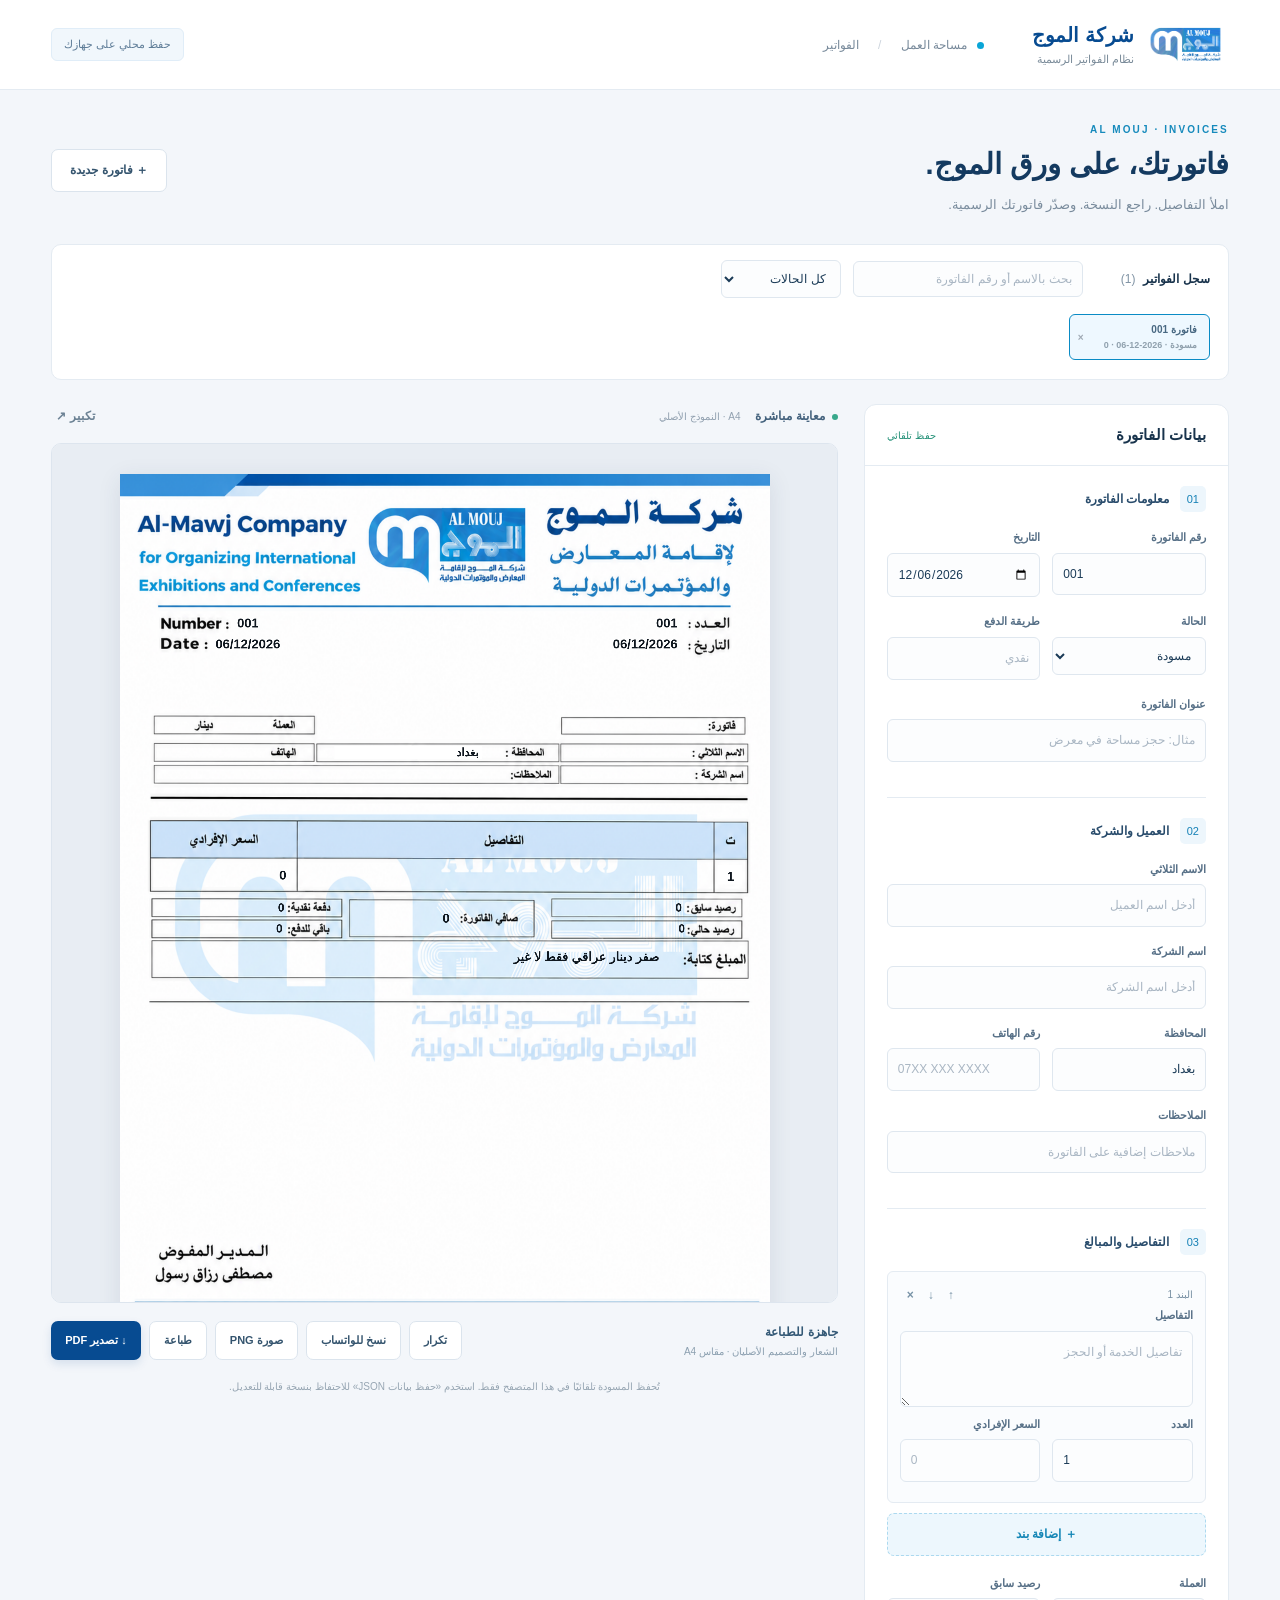
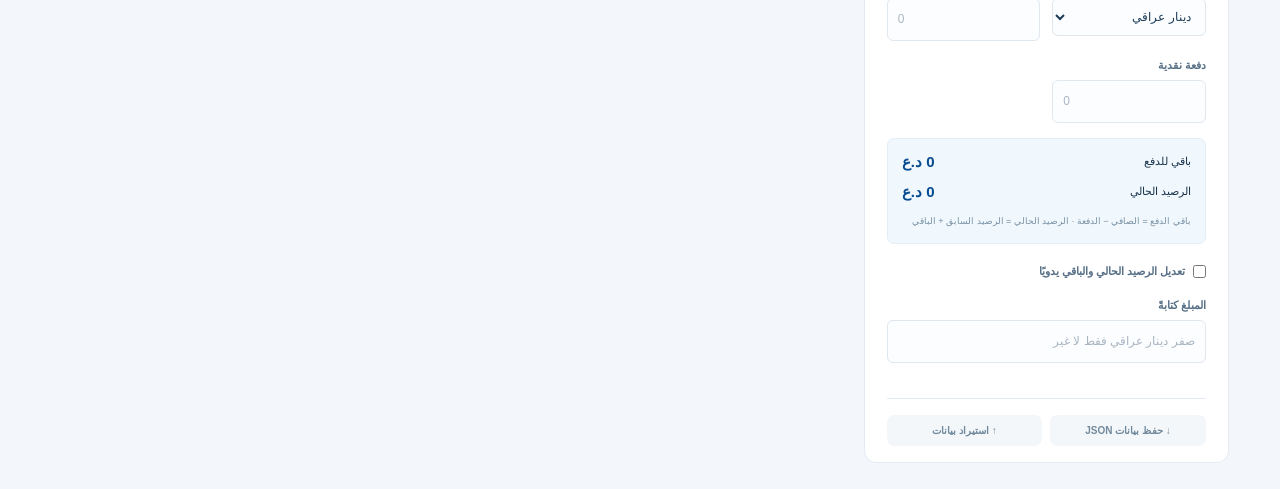
==== commit 9ac91bd4: "Add files via upload" ====
--- a/index.html
+++ b/index.html
@@ -1,6 +1,6 @@
 <!doctype html>
-<html lang="ar" dir="rtl"><head><meta charset="utf-8"><meta name="viewport" content="width=device-width, initial-scale=1"><meta name="theme-color" content="#074b91"><meta name="description" content="تعبئة الفاتورة الرسمية لشركة الموج وطباعتها وتصديرها بنفس النموذج الأصلي."><title>شركة الموج | الفاتورة الرسمية</title><link rel="icon" href="assets/logo.png"><link rel="stylesheet" href="style.css"></head><body>
-<header class="topbar"><a class="brand" href="./"><img src="assets/logo.png" alt="شعار شركة الموج"><span><strong>شركة الموج</strong><small>نظام الفواتير الرسمية</small></span></a><div class="header-meta"><span class="dot"></span> مساحة العمل <span class="divider">/</span> الفواتير</div><span class="private">حفظ محلي على جهازك</span></header>
+<html lang="ar" dir="rtl"><head><meta charset="utf-8"><meta name="viewport" content="width=device-width, initial-scale=1"><meta name="theme-color" content="#074b91"><meta name="description" content="تعبئة الفاتورة الرسمية لشركة الموج وطباعتها وتصديرها بنفس النموذج الأصلي."><title>شركة الموج | الفاتورة الرسمية</title><link rel="icon" href="logo.png"><link rel="stylesheet" href="style.css"></head><body>
+<header class="topbar"><a class="brand" href="./"><img src="logo.png" alt="شعار شركة الموج"><span><strong>شركة الموج</strong><small>نظام الفواتير الرسمية</small></span></a><div class="header-meta"><span class="dot"></span> مساحة العمل <span class="divider">/</span> الفواتير</div><span class="private">حفظ محلي على جهازك</span></header>
 <main><div class="page-heading"><div><div class="eyebrow">AL MOUJ · INVOICES</div><h1>فاتورتك، على ورق الموج.</h1><p>املأ التفاصيل. راجع النسخة. وصدّر فاتورتك الرسمية.</p></div><button id="new" class="secondary">＋ فاتورة جديدة</button></div>
 <section class="history"><div><strong>سجل الفواتير</strong><span id="historyCount"></span></div><input id="search" placeholder="بحث بالاسم أو رقم الفاتورة" aria-label="بحث في الفواتير"><select id="filter" aria-label="تصفية الحالة"><option value="all">كل الحالات</option><option>مسودة</option><option>صادرة</option><option>جزئية</option><option>مدفوعة</option></select><div id="historyList"></div></section><div class="workspace"><section class="editor" aria-label="تعبئة الفاتورة"><div class="panel-head"><h2>بيانات الفاتورة</h2><span id="saveState">حفظ تلقائي</span></div><form id="invoiceForm"><fieldset><legend><b>01</b> معلومات الفاتورة</legend><div class="two"><label>رقم الفاتورة<input name="number" placeholder="مثال: 2026-001" maxlength="24" dir="ltr"></label><label>التاريخ<input name="date" type="date"></label></div><div class="two"><label>الحالة<select name="status"><option>مسودة</option><option>صادرة</option><option>جزئية</option><option>مدفوعة</option></select></label><label>طريقة الدفع<input name="payment" placeholder="نقدي" maxlength="16"></label></div><label>عنوان الفاتورة<input name="title" placeholder="مثال: حجز مساحة في معرض" maxlength="30"></label></fieldset>
 <fieldset><legend><b>02</b> العميل والشركة</legend><label>الاسم الثلاثي<input name="customer" placeholder="أدخل اسم العميل" maxlength="32"></label><label>اسم الشركة<input name="company" placeholder="أدخل اسم الشركة" maxlength="32"></label><div class="two"><label>المحافظة<input name="province" placeholder="بغداد" maxlength="20"></label><label>رقم الهاتف<input name="phone" placeholder="07XX XXX XXXX" dir="ltr" maxlength="22" inputmode="tel"></label></div><label>الملاحظات<input name="notes" placeholder="ملاحظات إضافية على الفاتورة" maxlength="58"></label></fieldset>
